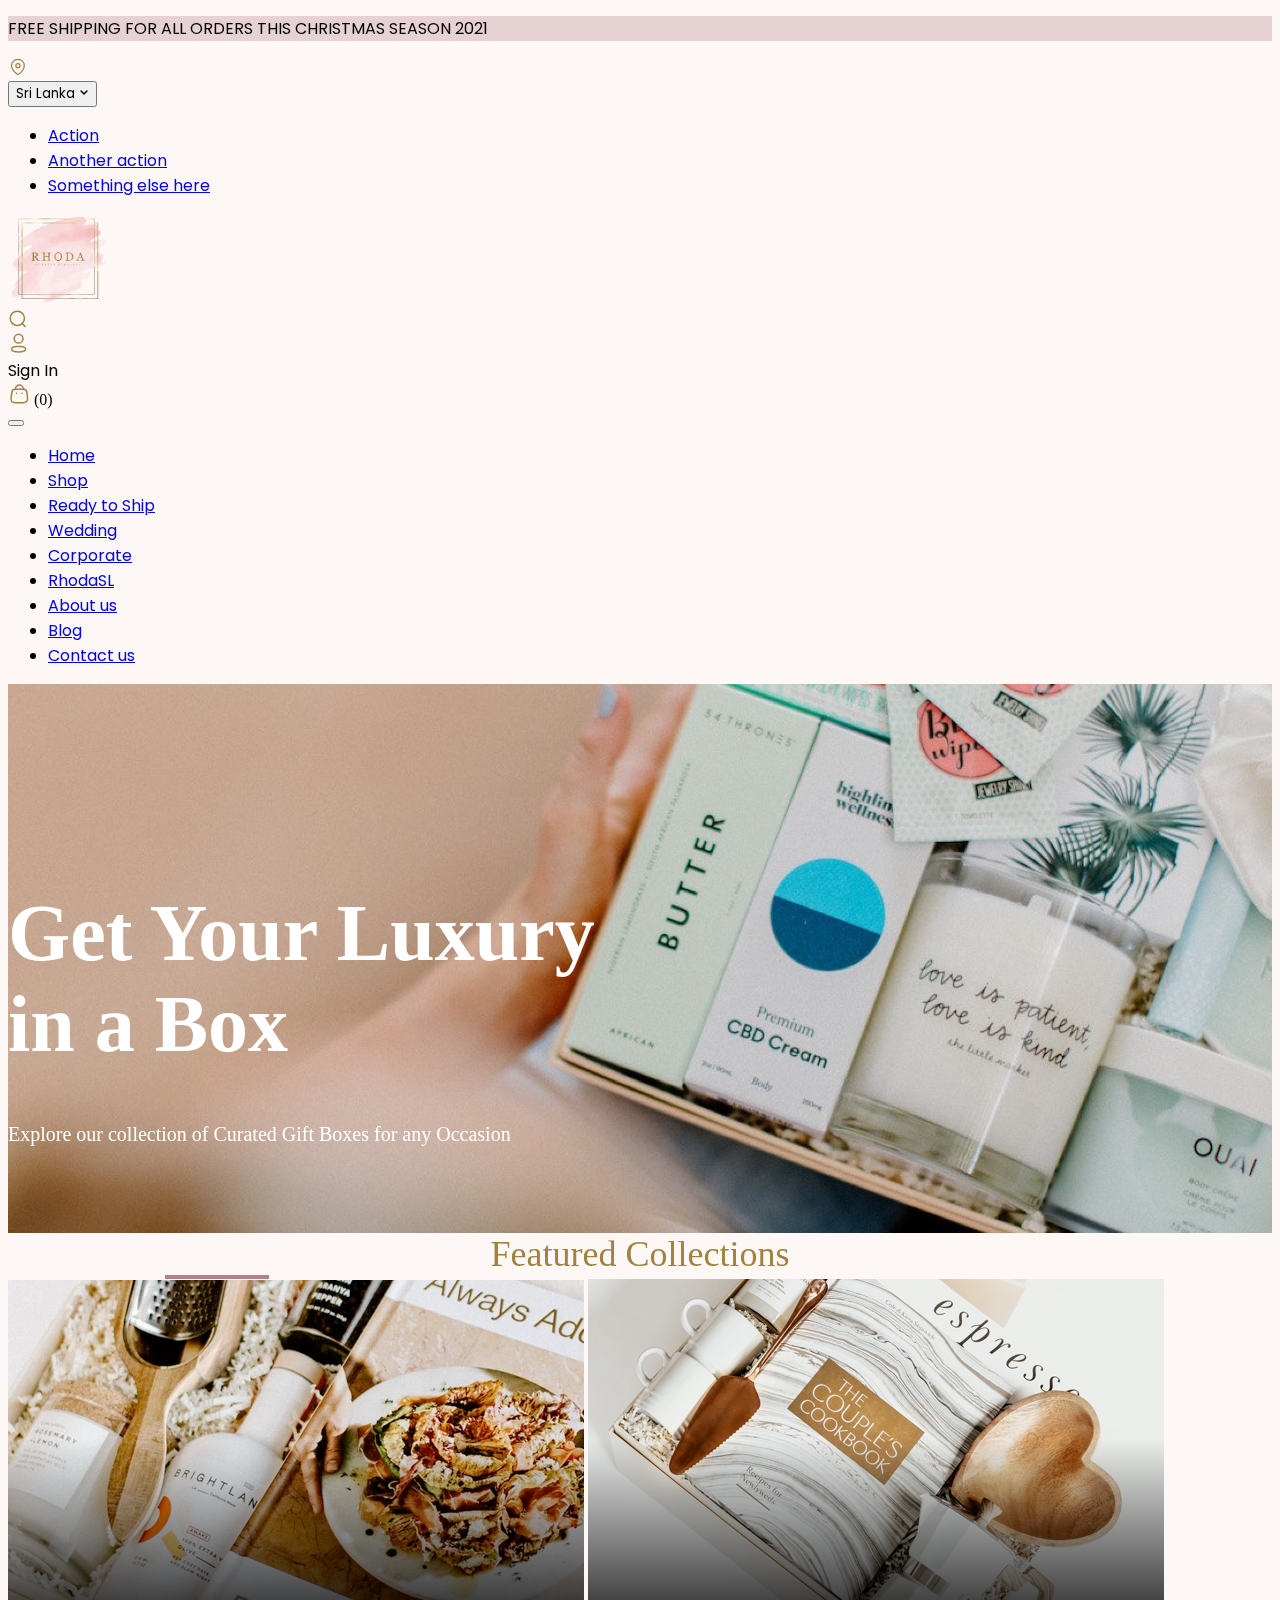
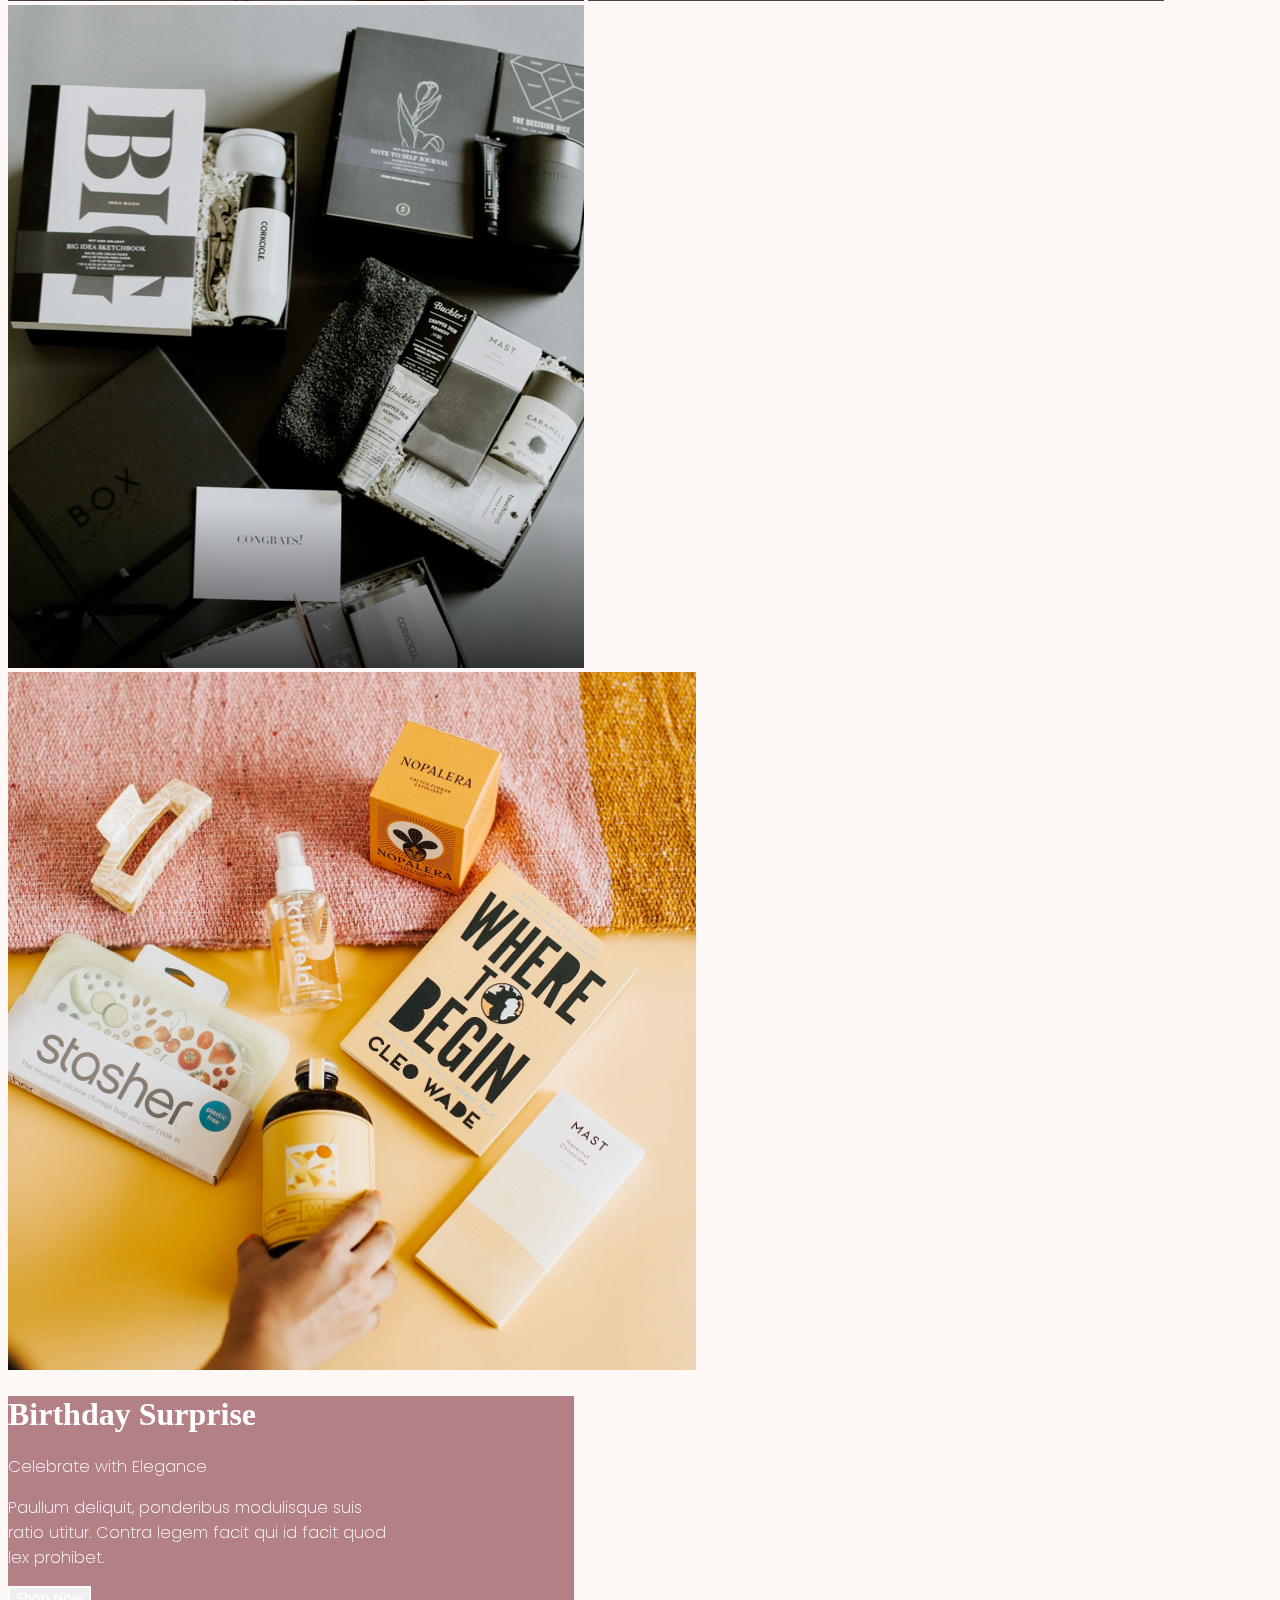
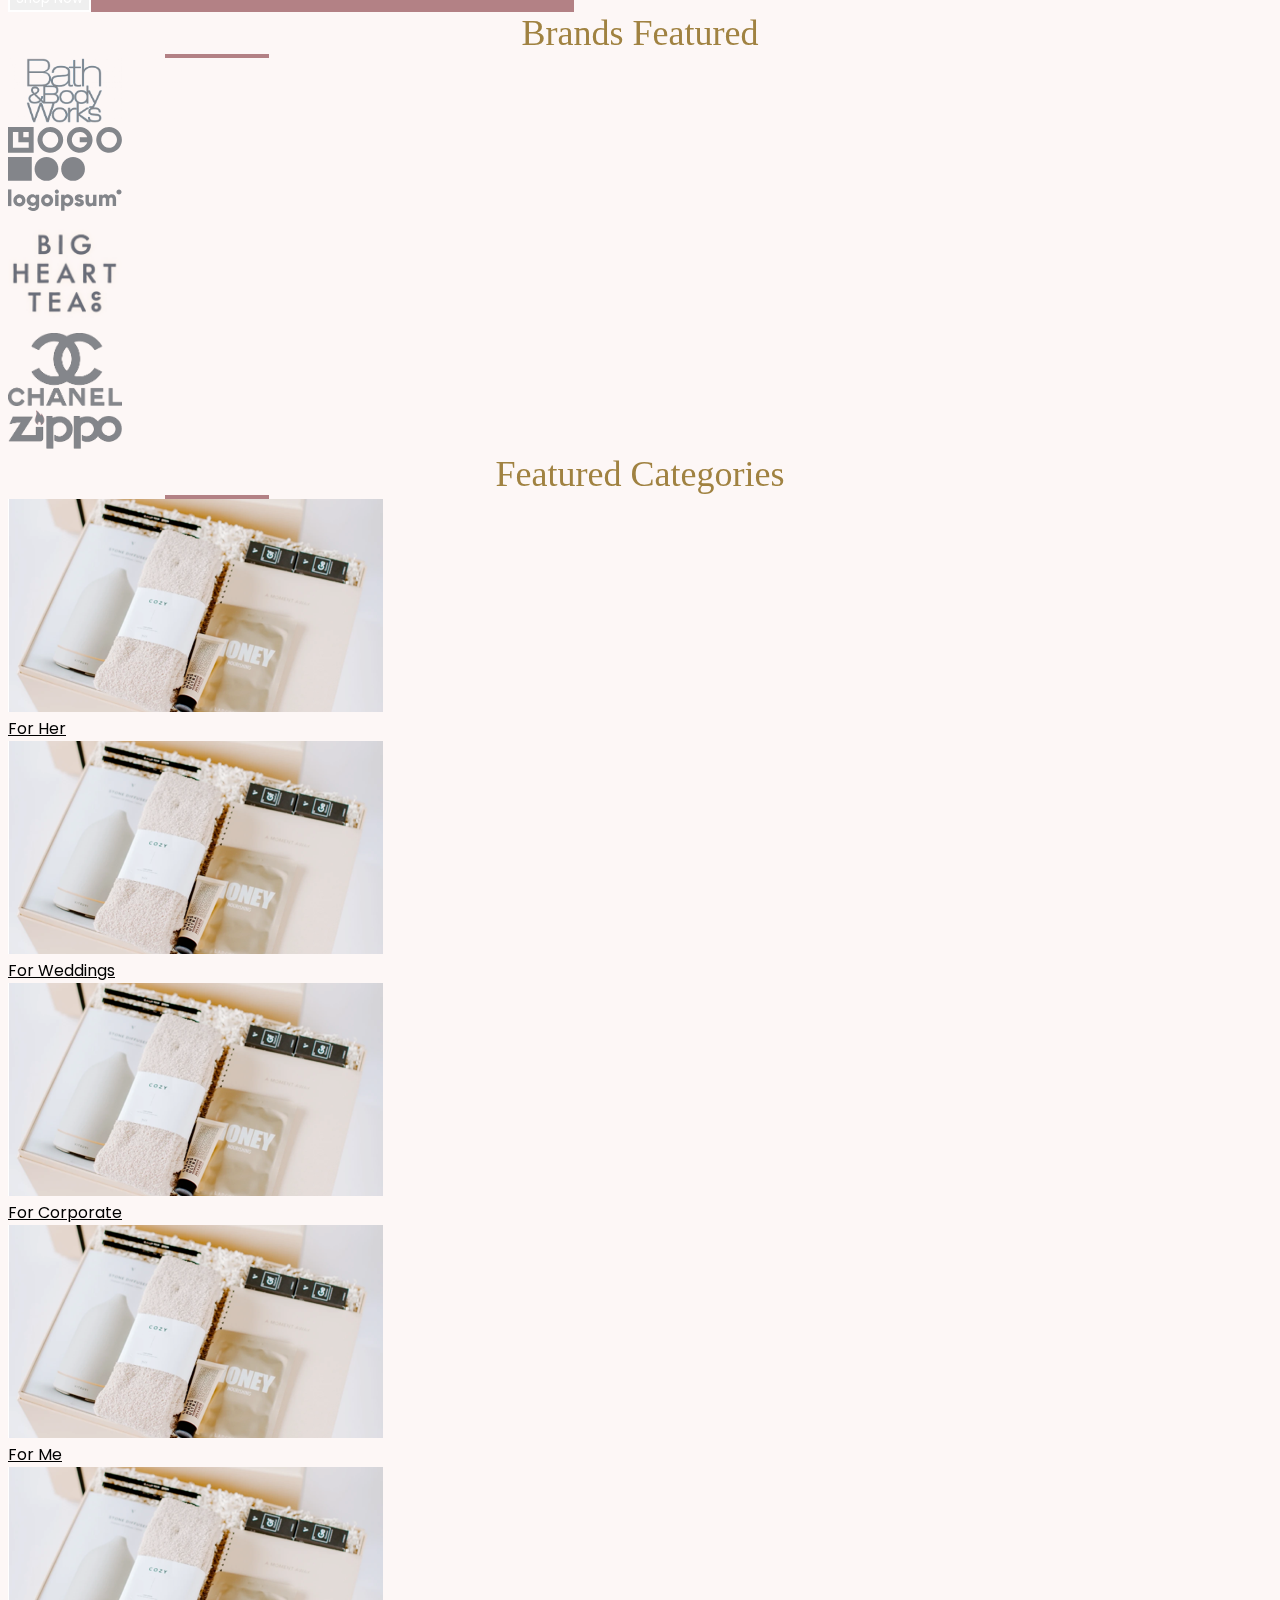
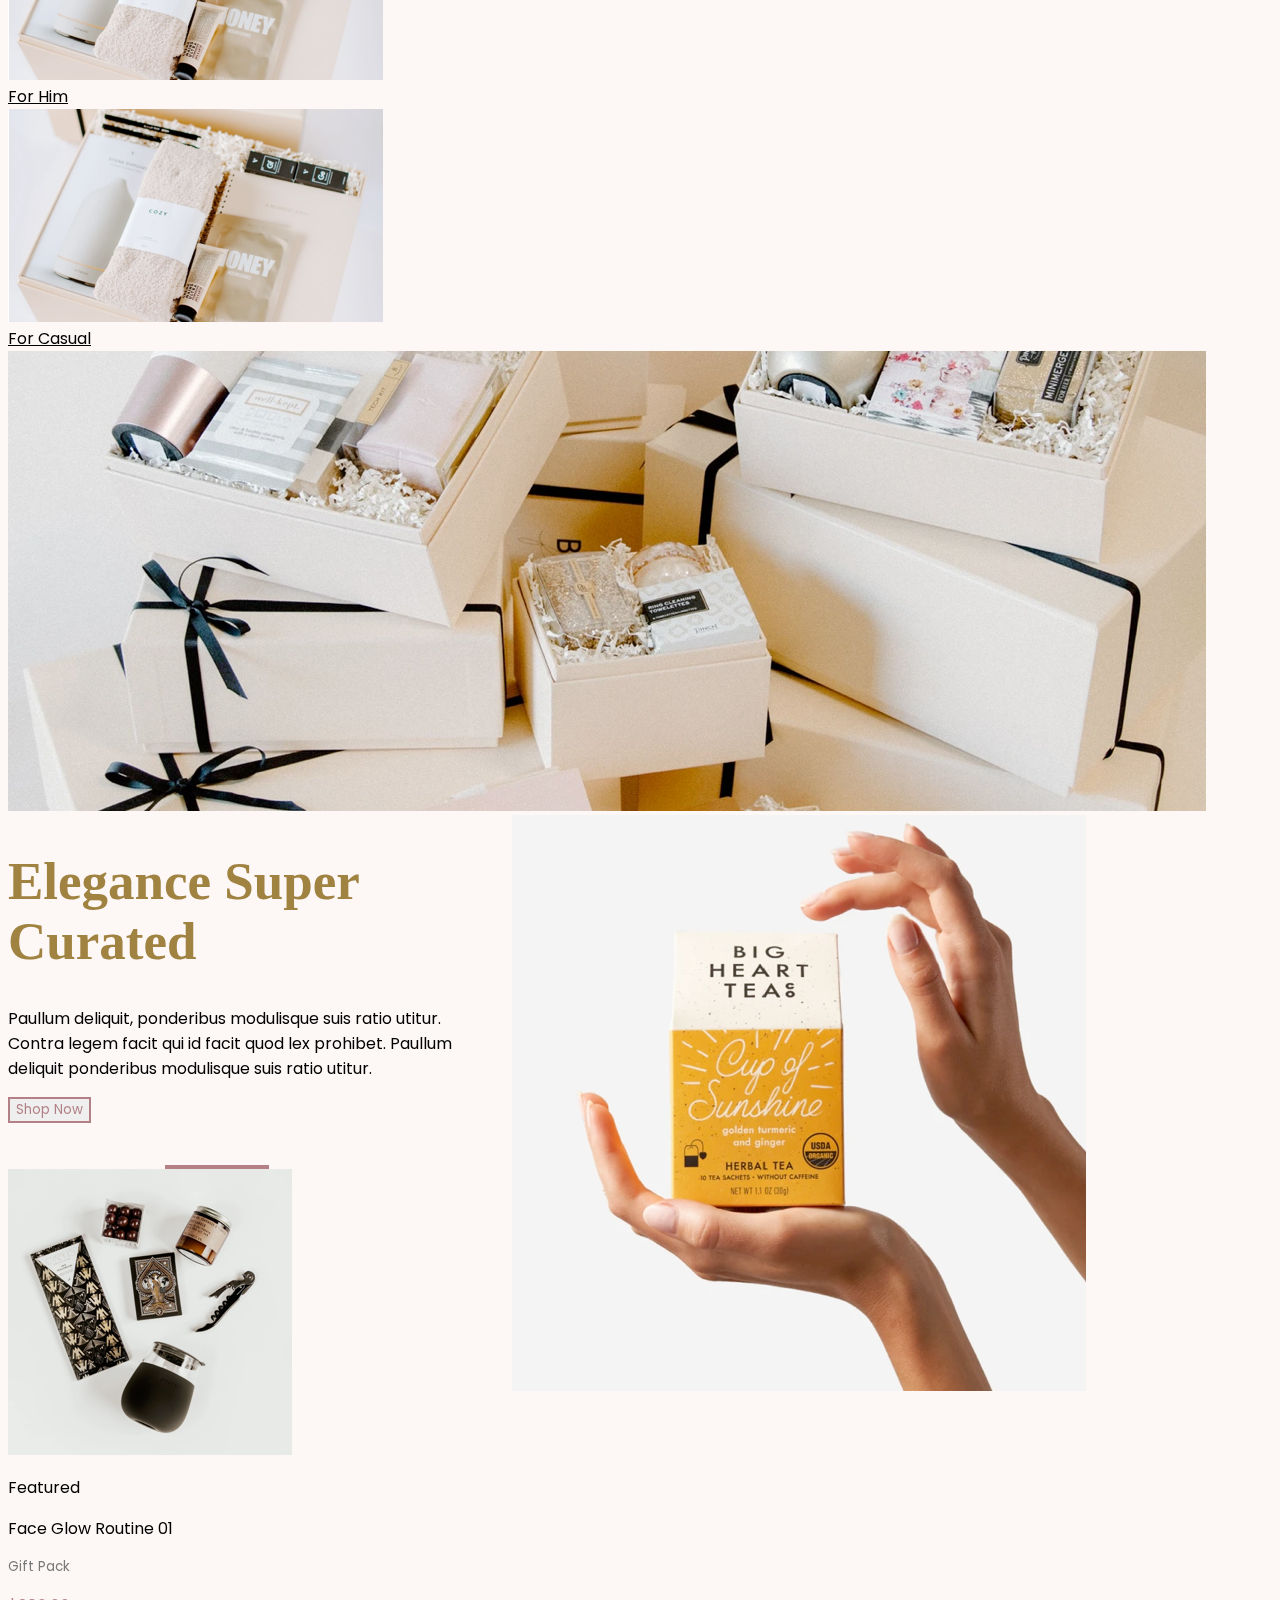
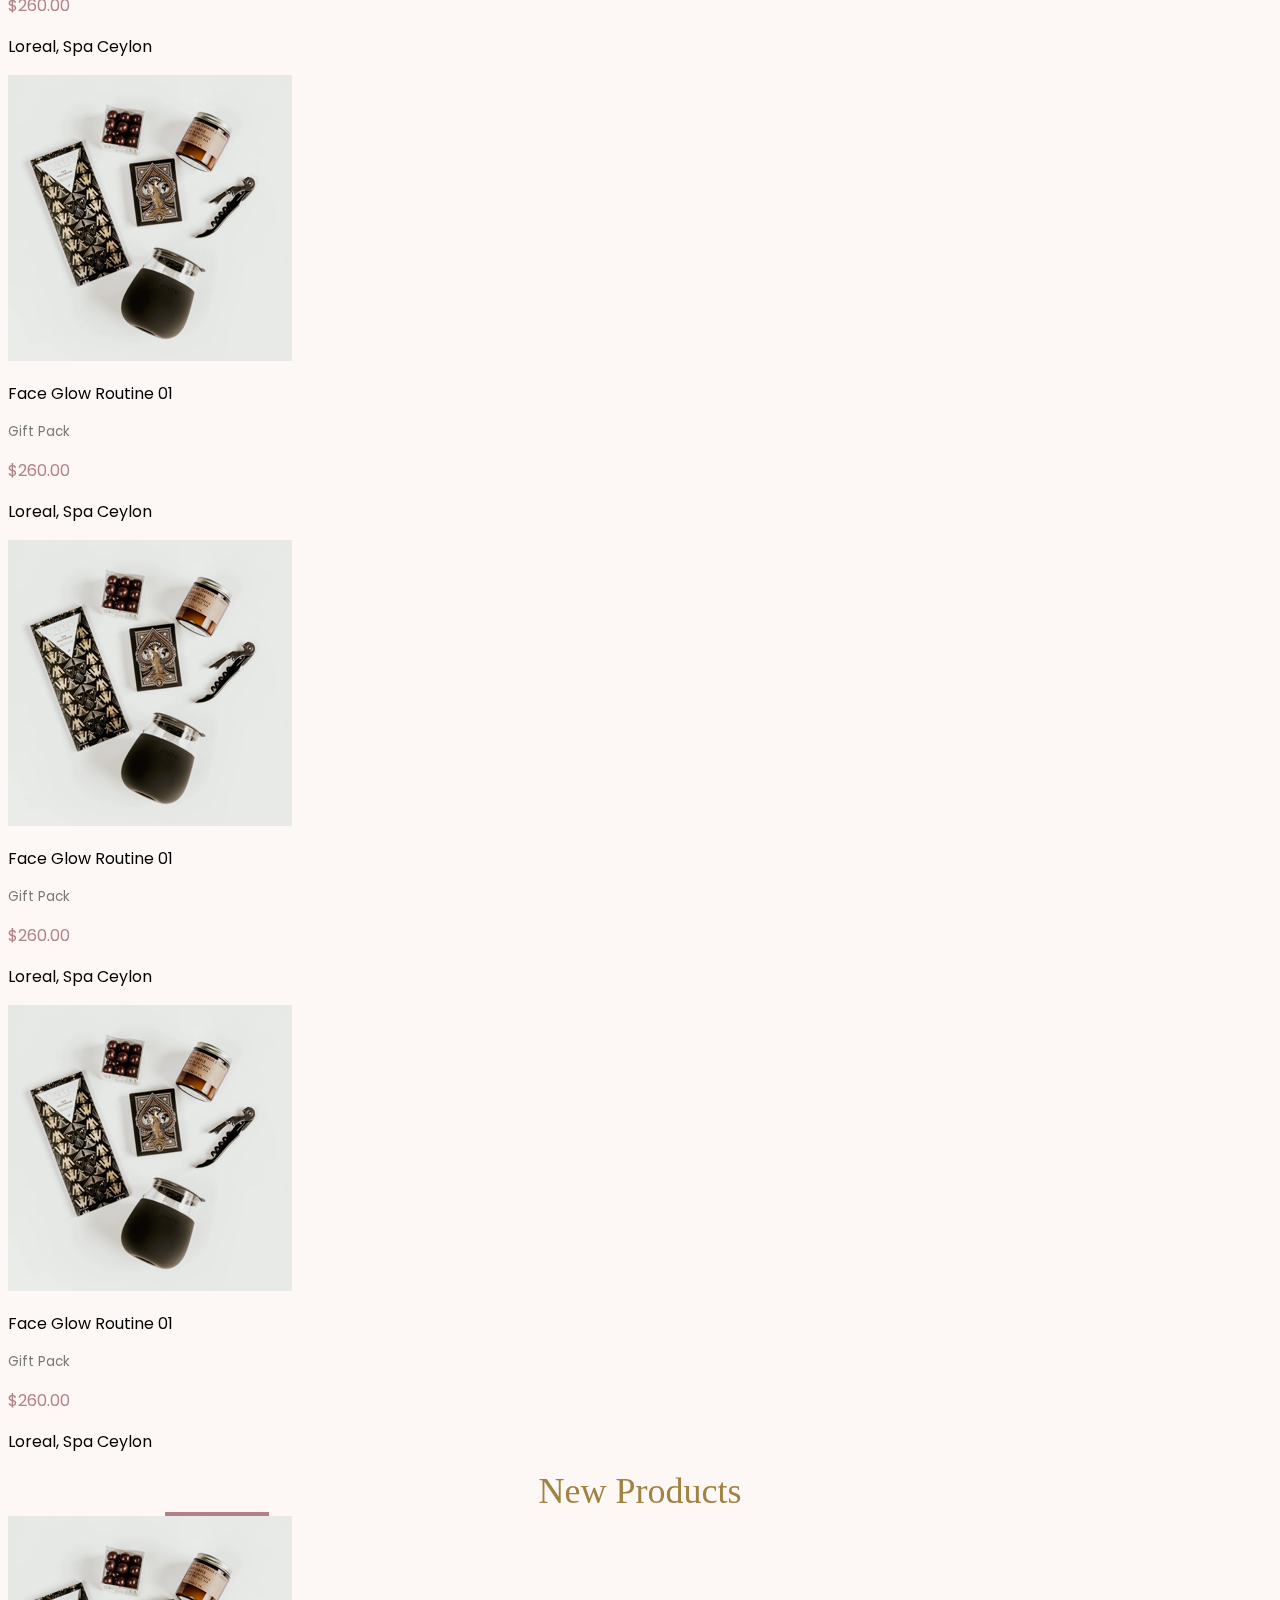
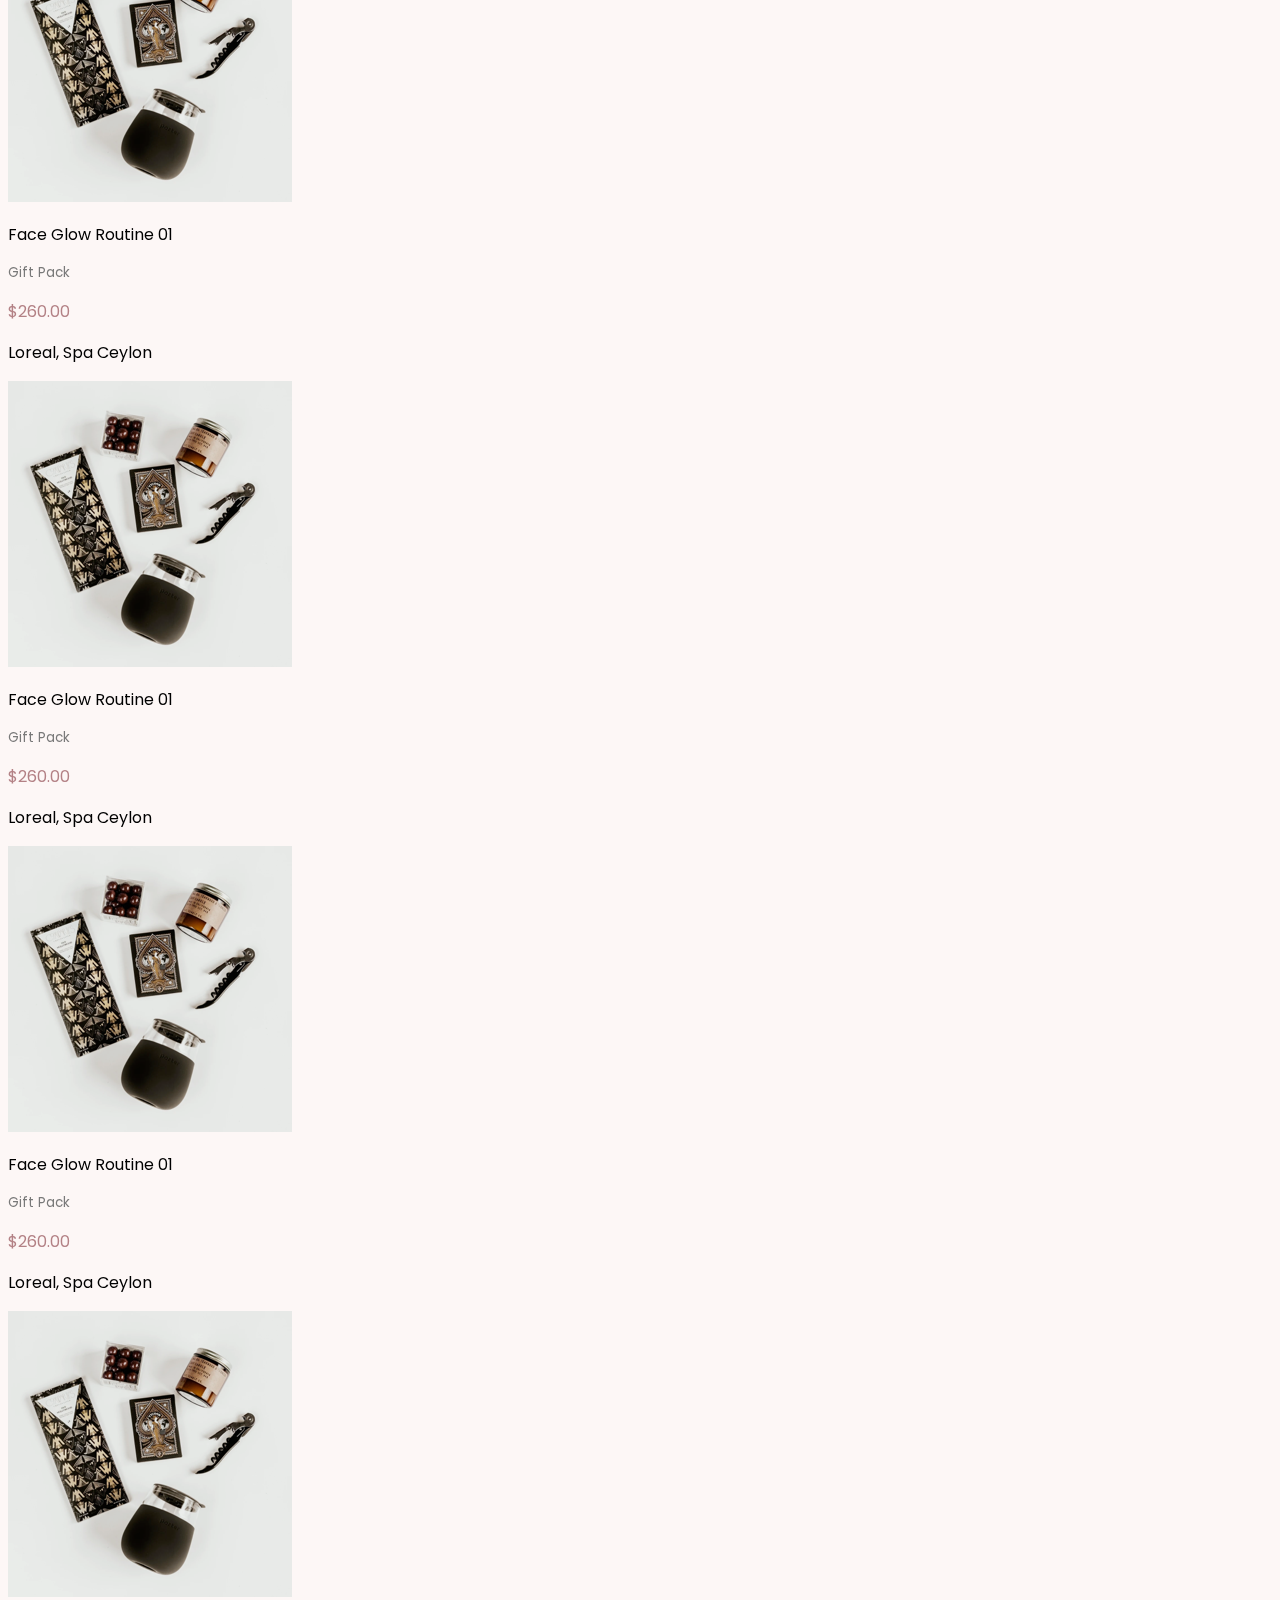
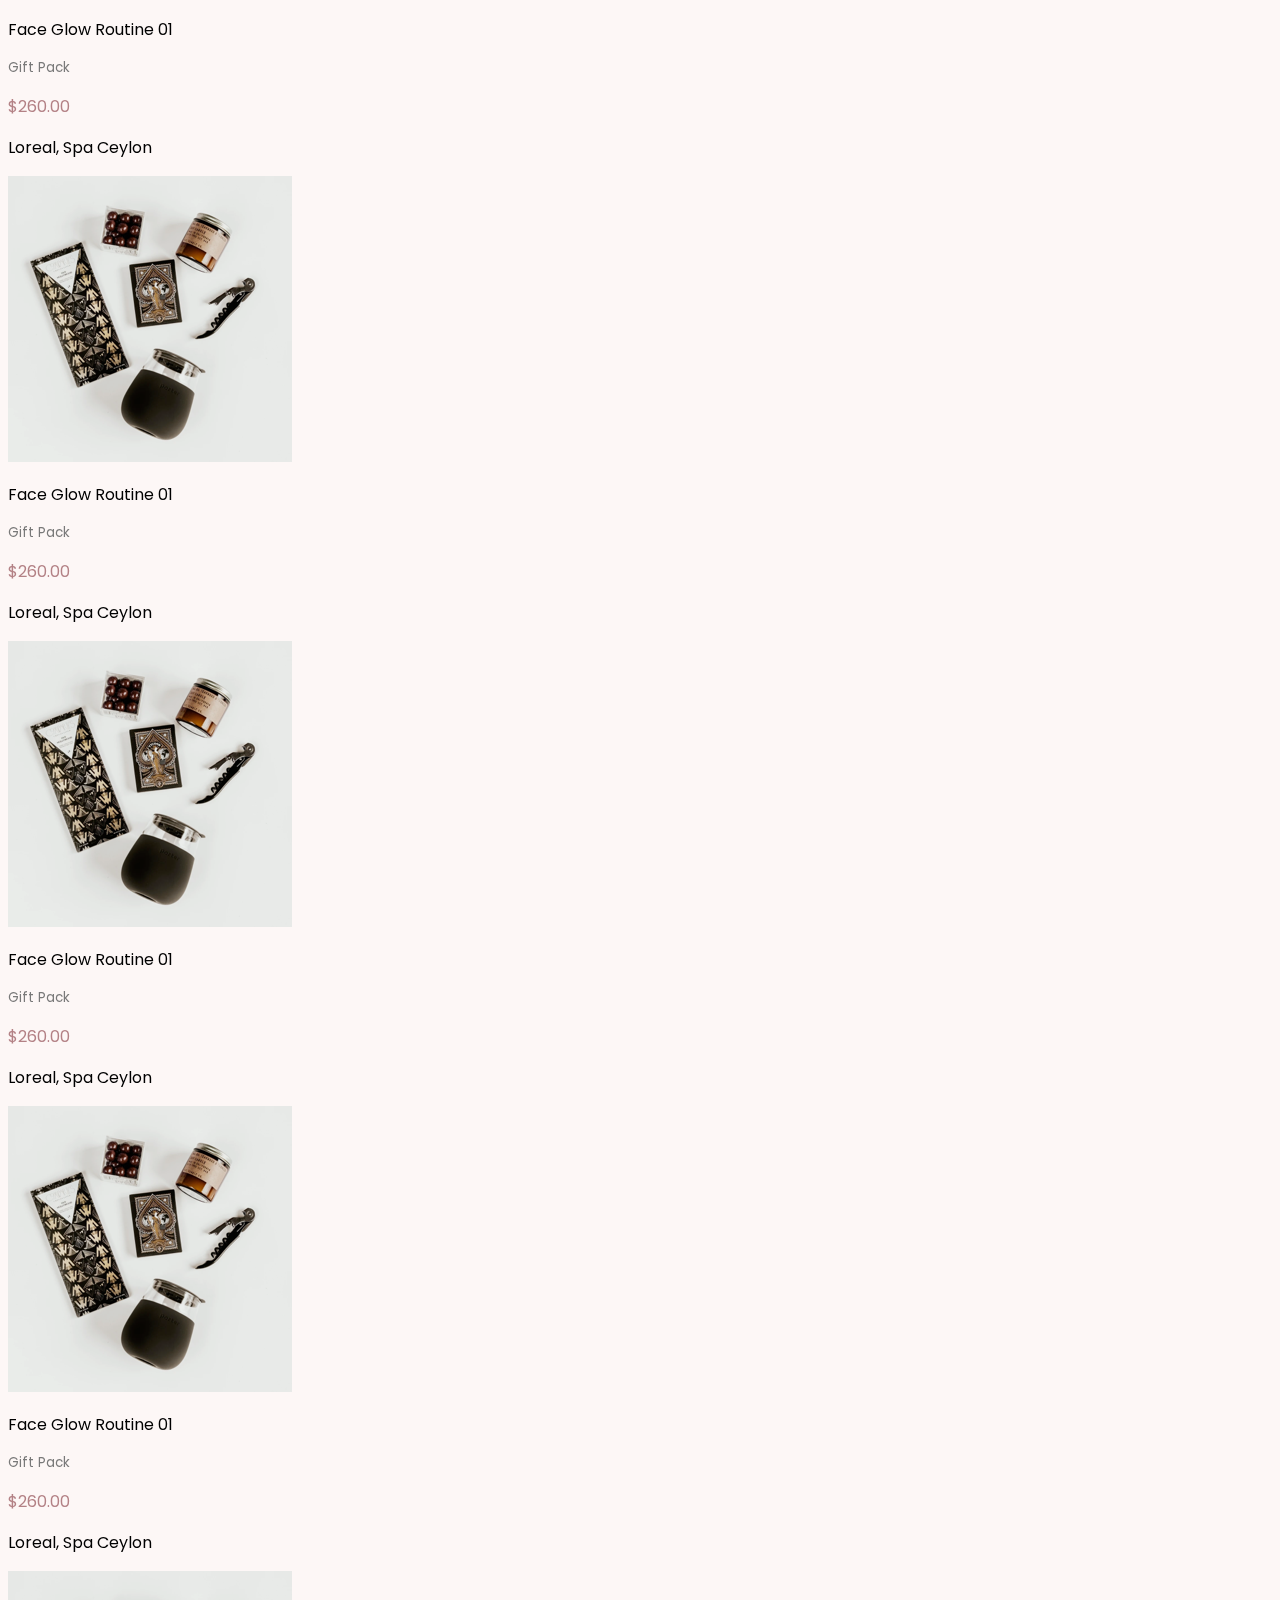
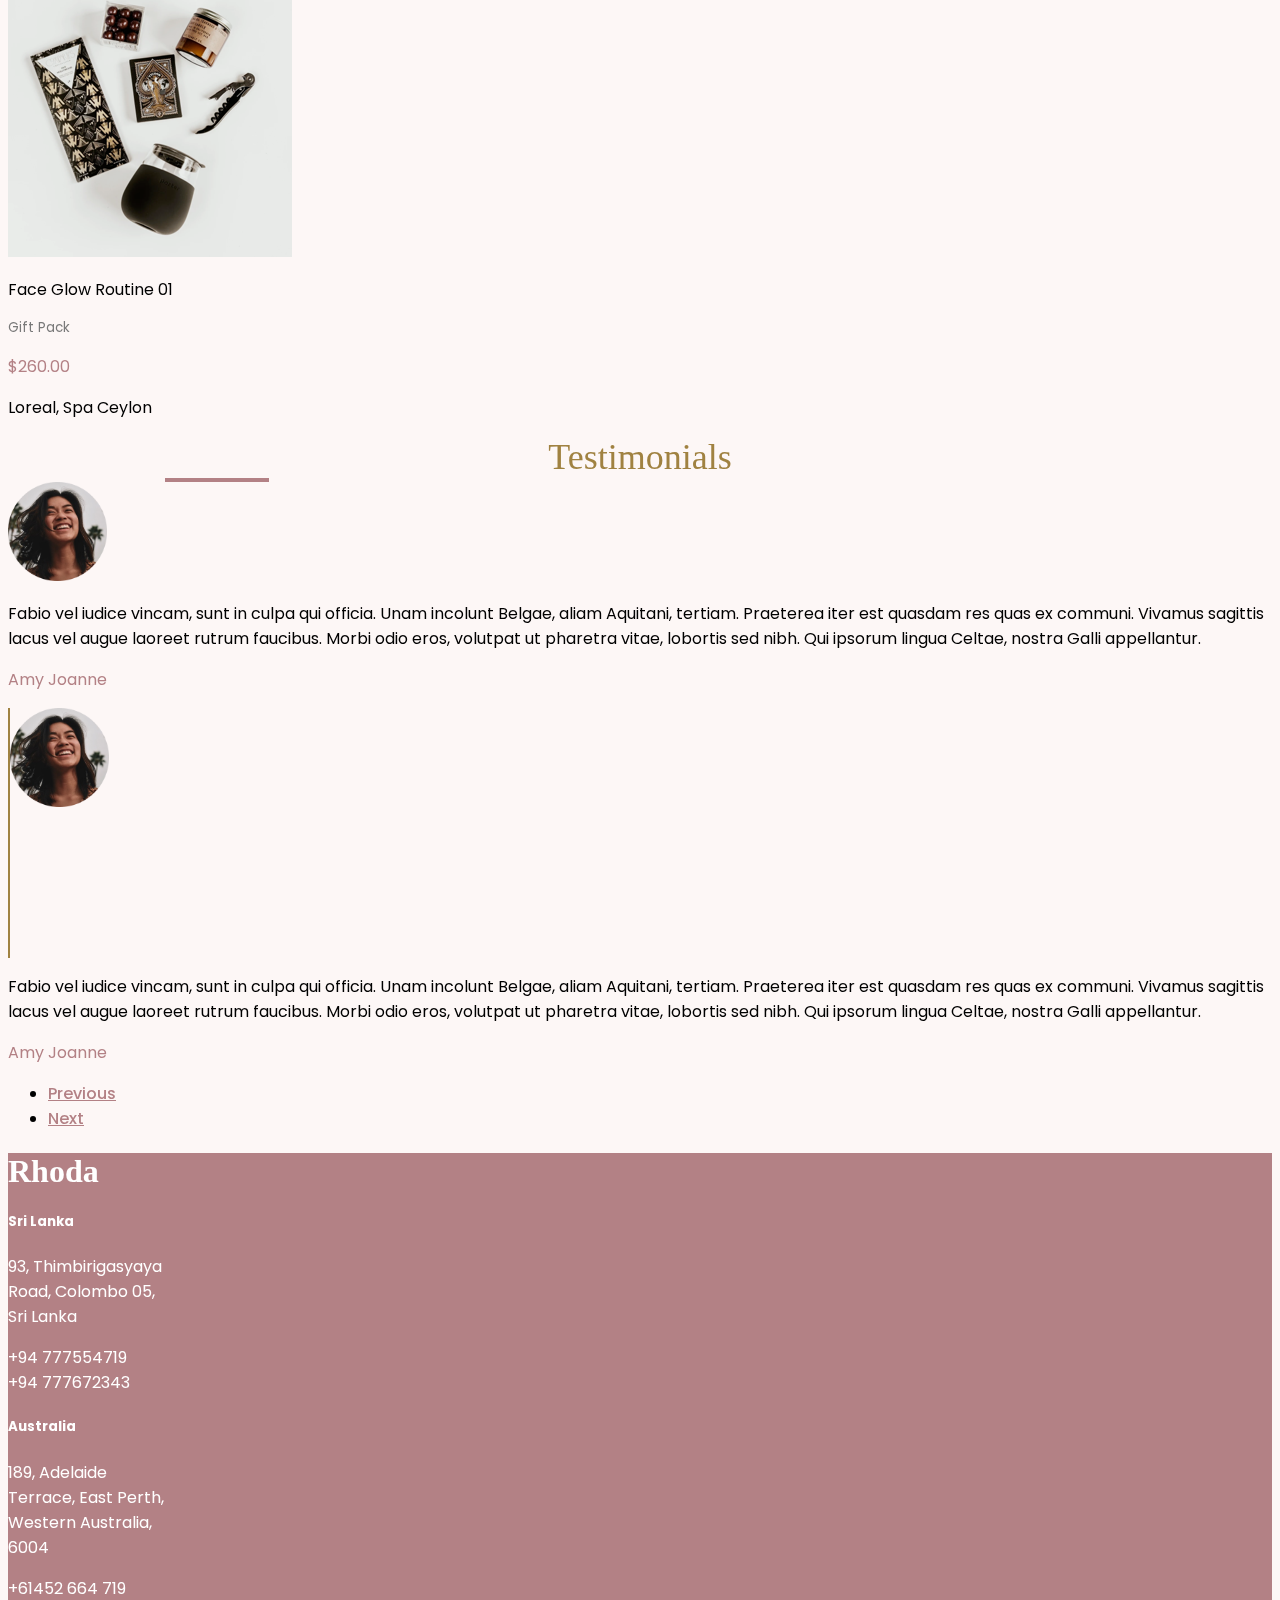
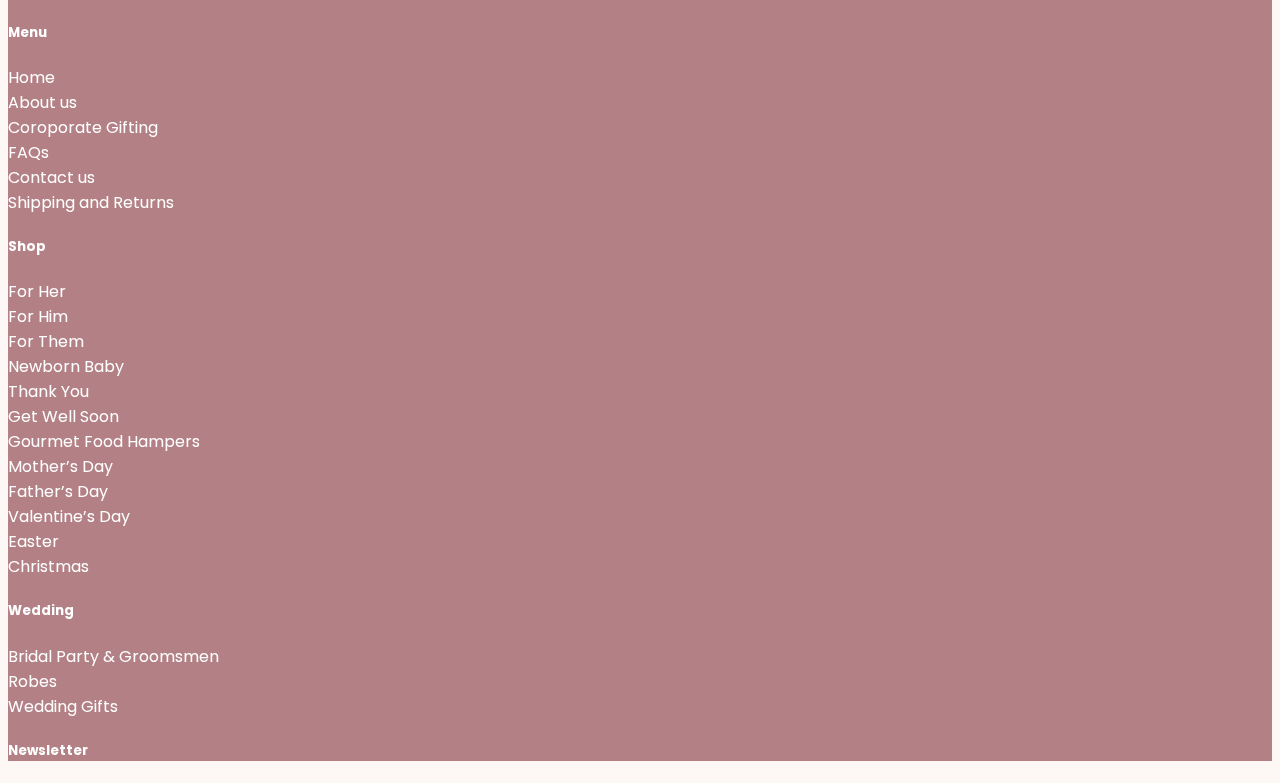
==== index.html @ bda1b6c5 "first commit" ====
<!doctype html>
<html lang="en">

<head>

  <!-- Required meta tags -->
  <meta charset="utf-8">
  <meta name="viewport" content="width=device-width, initial-scale=1">

  <!-- Bootstrap CSS -->
  <link href="https://cdn.jsdelivr.net/npm/bootstrap@5.2.0-beta1/dist/css/bootstrap.min.css" rel="stylesheet"
    integrity="sha384-0evHe/X+R7YkIZDRvuzKMRqM+OrBnVFBL6DOitfPri4tjfHxaWutUpFmBp4vmVor" crossorigin="anonymous">
  <link rel="stylesheet" href="https://cdn.jsdelivr.net/npm/bootstrap-icons@1.8.3/font/bootstrap-icons.css">
  <!-- Fonts -->
  <link rel="preconnect" href="https://fonts.googleapis.com">
  <link rel="preconnect" href="https://fonts.gstatic.com" crossorigin>
  <link href="https://fonts.googleapis.com/css2?family=Poppins:wght@100;200;300;400;500;600;700;800;900&display=swap"
    rel="stylesheet">


  <!-- Style sheets -->
  <link rel="stylesheet" href="assets/css/style.css" />
  <link rel="stylesheet" href="css/style-md.css" />
  <link rel="stylesheet" href="css/style-xl.css" />
  <link rel="stylesheet" href="css/style-lg.css" />
  <link rel="stylesheet" href="css/style-sm.css" />

  <title>Home</title>
</head>

<body>

  <!-- free shipping for all rectangle -->
  <header>
    <div style="background-color:#e6d1d3;" class="text-center">
      <p class="mb-0 py-2 text-white">FREE SHIPPING FOR ALL ORDERS THIS CHRISTMAS SEASON 2021</p>
    </div>

    <!-- logo header -->
    <div class="row align-items-center justify-content-between mx-0">
      <!-- Sri Lanka dropdown & Loaction Icon -->
      <div class="col-5">
        <div class="row">
          <!-- Loaction Icon -->

          <img src="assets/images/iconly-light-location.svg" class="col-auto ms-4 ps-4" style="height: 20px;">

          <!-- Sri Lanka dropdown -->
          <div class="col-auto">
            <div class="dropdown">
              <button class="bg-transparent border-0 dropdown-toggle" type="button" id="dropdownMenuButton1"
                data-bs-toggle="dropdown" aria-expanded="false">
                Sri Lanka <img src="assets/images/iconly-light-arrow-down-2.svg" alt="dropdown icon">
              </button>
              <ul class="dropdown-menu" aria-labelledby="dropdownMenuButton1">
                <li><a class="dropdown-item" href="#">Action</a></li>
                <li><a class="dropdown-item" href="#">Another action</a></li>
                <li><a class="dropdown-item" href="#">Something else here</a></li>
              </ul>
            </div>
          </div>
        </div>

        <!-- <p style="color: black;">Sri Lanka</p>
          <img src="assets/images/iconly-light-arrow-down-2.svg"
            class="IconlyLightArrow---Down-2"> -->

        <!-- Logo -->
      </div>
      <div class="col-auto">
        <img src="assets/images/rhoda-logo.png" srcset="assets/images/rhoda-logo@2x.png 2x,
            assets/images/rhoda-logo@3x.png 3x" class="Rhoda-logo my-4">
      </div>

      <!-- Search, Sign in, cart -->
      <div class="col-5">
        <div class="row justify-content-end pe-5 me-5">
          <!-- Search -->
          <div class="col-auto border-end ms-4 my-5 ps-4">
            <img src="assets/images/iconly-light-search.svg">
          </div>
          <!-- Sign in -->
          <div class="col-auto border-end my-5">
            <div class="row">
              <div class="col-auto">
                <img src="assets/images/iconly-light-profile.svg">
              </div>
              <div class="col" style="font-family: Poppins;">
                Sign In
              </div>
            </div>
          </div>
          <!-- cart -->
          <div class="col-auto ms-4 my-5 ps-4">
            <img src="assets/images/iconly-light-bag.svg">
            (0)
          </div>
        </div>
      </div>


    </div>
    <!-- Navigation Panel -->
    <nav class="navbar navbar-expand-lg navbar-light ">
      <div class="container-fluid" style="background-color:#fdf7f6;">
        <!-- <a class="navbar-brand" href="#">Navbar</a> -->
        <button class="navbar-toggler" type="button" data-bs-toggle="collapse" data-bs-target="#navbarNav"
          aria-controls="navbarNav" aria-expanded="false" aria-label="Toggle navigation">
          <span class="navbar-toggler-icon"></span>
        </button>
        <div class="collapse navbar-collapse nav justify-content-center" id="navbarNav">
          <ul class="navbar-nav">

            <li class="nav-item ps-5">
              <a class="nav-link active" aria-current="page" href="#">Home</a>
            </li>
            <li class="nav-item ps-5">
              <a class="nav-link" href="#">Shop</a>
            </li>
            <li class="nav-item ps-5">
              <a class="nav-link" href="#">Ready to Ship</a>
            </li>
            <li class="nav-item ps-5">
              <a class="nav-link" href="#">Wedding</a>
            </li>
            <li class="nav-item ps-5">
              <a class="nav-link" href="#">Corporate</a>
            </li>
            <li class="nav-item ps-5">
              <a class="nav-link" href="#">RhodaSL</a>
            </li>
            <li class="nav-item ps-5">
              <a class="nav-link" href="#">About us</a>
            </li>
            <li class="nav-item ps-5">
              <a class="nav-link" href="#">Blog</a>
            </li>
            <li class="nav-item ps-5">
              <a class="nav-link" href="#">Contact us</a>
            </li>
            <!-- <li class="nav-item">
                             <a class="nav-link disabled" href="#" tabindex="-1" aria-disabled="true">Disabled</a>
                        </li> -->
          </ul>
        </div>
      </div>
    </nav>
  </header>



  <div class="home-banner-image"
    style="background: url(assets/images/home-banner.png)  no-repeat; background-size: cover;">
    <div class="mx-5 px-5" style="padding-top:150px ;">
      <h1 style="font-size: 80px;">Get Your Luxury <br>
        in a Box</h1>
      <h2 style="color:white ; font-size: 20px; font-weight: 300;">Explore our collection of Curated Gift Boxes for any
        Occasion</h2>
    </div>
    <!-- <img class="pb-3" src="assets/images/home-banner.png" alt="Imgage of Some products"> -->
  </div>
  <div class="container">
    <div class="featured-heading row pt-5">
      <div class="col-md-4 featured-content-text text-center">
        Featured Collections
        <div class="featured-border-style"></div>
      </div>

    </div>

    <div class="py-4 row no-gutter">
      <div class="col py-3">
        <img class="food-for-thought pb-2 w-100" src="assets/images/food-for-thought-collection.png"
          alt="food for thought image for featured collection">
        <img class="mothers-special pt-2 w-100" src="assets/images/mothers-special-collection.png"
          alt="Mothers Special for featured collection">
      </div>
      <div class="col ps-2 py-3">
        <img class="boys-to-men-xx w-100" src="assets/images/boys-to-men-xx-collection.png"
          alt="Boys to Men XX image for featured collection">
      </div>

      <div class="row">
        <div class="col-md-8 ps-2 py-3 position-relative">
          <img class="bitmap py-5 w-100" src="assets/images/bitmap-collection.png"
            alt="Bitmap image for featured collection">
        </div>
        <div class="col-md-4 d-flex align-items-center">
          <div class="birthday-surprise pb-4 pt-4 px-5 text-center position-absolute">
            <h1 class="">Birthday Surprise</h1>
            <h3 class="font-style-heading justify-content-center my-3">Celebrate with Elegance</h3>
            <p class="font-style-heading my-4">Paullum deliquit, ponderibus modulisque suis <br> ratio utitur.
              Contra legem facit qui id facit quod <br> lex prohibet.</p>
            <button class="shop-now-1 bg-transparent ms-0 my-md-4 px-4 py-2">Shop Now</button>
          </div>
        </div>

      </div>
    </div>
    <div class="featured-heading row pt-5">
      <div class="col-md-4 featured-content-text text-center">
        Brands Featured
        <div class="featured-border-style"></div>
      </div>
    </div>

    <div class="py-5 row">
      <div class="col-2">
        <img class="logo-brands" src="assets/images/brands/bath-and-body-works-brand-logo.png" alt="">
      </div>
      <div class="col-2">
        <img class="logo-brands" src="assets/images/brands/logo-brand-logo.svg" alt="">
      </div>
      <div class="col-2">
        <img class="logo-brands" src="assets/images/brands/logo-ipsum-brand-logo.svg" alt="">
      </div>
      <div class="col-2">
        <img class="logo-brands" src="assets/images/brands/big-heart-tea-co-brand-logo.png" alt=""
          style="mix-blend-mode: multiply;">
      </div>
      <div class="col-2">
        <img class="logo-brands" src="assets/images/brands/chanel-brand-logo.png" alt="">
      </div>
      <div class="col-2">
        <img class="logo-brands" src="assets/images/brands/zippo-brand-logo.png" alt="">
      </div>
    </div>

    <div class="featured-heading row pt-5">
      <div class="col-md-4 featured-content-text text-center">
        Featured Categories
        <div class="featured-border-style"></div>
      </div>
    </div>

    <div class="pt-5 row">
      <div class="col">
        <img src="assets/images/featured-categories-product.png" alt="">
        <div class="featured-categories-link pb-5 pt-4 text-center"><a class="featured-categories-link" href="#">For
            Her</a>
        </div>
      </div>
      <div class="col">
        <img src="assets/images/featured-categories-product.png" alt="">
        <div class="pb-5 pt-4 text-center"><a class="featured-categories-link" href="#">For Weddings</a>
        </div>
      </div>
      <div class="col">
        <img src="assets/images/featured-categories-product.png" alt="">
        <div class="pb-5 pt-4 text-center"><a class="featured-categories-link" href="#">For Corporate</a>
        </div>
      </div>
    </div>

    <div class="row">
      <div class="col">
        <img src="assets/images/featured-categories-product.png" alt="">
        <div class="pb-5 pt-4 text-center"><a class="featured-categories-link" href="#">For Me</a>
        </div>
      </div>
      <div class="col">
        <img src="assets/images/featured-categories-product.png" alt="">
        <div class="pb-5 pt-4 text-center"><a class="featured-categories-link" href="#">For Him</a>
        </div>
      </div>
      <div class="col">
        <img src="assets/images/featured-categories-product.png" alt="">
        <div class="pb-5 pt-4 text-center"><a class="featured-categories-link" href="#"> For Casual</a>
        </div>
      </div>
    </div>
    <div class="row">
      <div class="col-12">
        <img src="assets/images/elegance-super-banner.png" alt="">
      </div>
      <div class="big-heart-tea-banner col-auto mt-5">
        <img src="assets/images/big-heart-tea-banner.png" alt="">
      </div>
    </div>
    <div class="pt-4 pb-5 row">
      <div class="col">
        <h1 class="elegance-super-curated ms-3 pt-4 pb-3">Elegance Super <br>
          Curated</h1>
        <p class="ms-3">
          Paullum deliquit, ponderibus modulisque suis ratio utitur.
          <br> Contra legem facit qui id facit quod lex prohibet. Paullum <br> deliquit ponderibus modulisque suis ratio
          utitur.
        </p>
        <button class="shop-now-2 bg-transparent ms-3">Shop Now</button>
      </div>
      <div class="col">

      </div>
    </div>
    <div class="featured-heading row">
      <div class="col-md-4 featured-content-text text-center">
        Featured
        <div class="featured-border-style"></div>
      </div>
    </div>

    <section>
      <div class="pt-5 row">
        <div class="col featured-sec">
          <div class="">
            <img src="assets/images/featured-product.png" alt="">
            <div class="hover-sec">
              <div class="">
                <div class="col">
                  <button>Quick View</button>
                </div>
                <div class="col">
                  <button>Add to Cart</button>
                </div>
              </div>
            </div>
          </div>

          <div class="container">
            <!-- create titele class -->
            <p class="title">Featured</p>
            
          </div>
          <div class="">
            <p>Face Glow Routine 01</p>
            <p style="color:#797979; font-size:smaller;">Gift Pack</p>
            <p style="color: #b38185;">$260.00</p>
            <p>Loreal, Spa Ceylon</p>
          </div>
        </div>

        <div class="col">
          <img src="assets/images/featured-product.png" alt="">
          <p>Face Glow Routine 01</p>
          <p style="color:#797979; font-size:smaller;">Gift Pack</p>
          <p style="color: #b38185;">$260.00</p>
          <p>Loreal, Spa Ceylon</p>
        </div>
        <div class="col">
          <img src="assets/images/featured-product.png" alt="">
          <p>Face Glow Routine 01</p>
          <p style="color:#797979; font-size:smaller;">Gift Pack</p>
          <p style="color: #b38185;">$260.00</p>
          <p>Loreal, Spa Ceylon</p>
        </div>
        <div class="col">
          <img src="assets/images/featured-product.png" alt="">
          <p>Face Glow Routine 01</p>
          <p style="color:#797979; font-size:smaller;">Gift Pack</p>
          <p style="color: #b38185;">$260.00</p>
          <p>Loreal, Spa Ceylon</p>
        </div>
      </div>
    </section>

    <div class="featured-heading row">
      <div class="col-md-4 featured-content-text text-center">
        New Products
        <div class="featured-border-style"></div>
      </div>
    </div>

    <section>
      <div class="pt-5 row">
        <div class="col">
          <img src="assets/images/featured-product.png" alt="">
          <p>Face Glow Routine 01</p>
          <p style="color:#797979; font-size:smaller;">Gift Pack</p>
          <p style="color: #b38185;">$260.00</p>
          <p>Loreal, Spa Ceylon</p>
        </div>
        <div class="col">
          <img src="assets/images/featured-product.png" alt="">
          <p>Face Glow Routine 01</p>
          <p style="color:#797979; font-size:smaller;">Gift Pack</p>
          <p style="color: #b38185;">$260.00</p>
          <p>Loreal, Spa Ceylon</p>
        </div>
        <div class="col">
          <img src="assets/images/featured-product.png" alt="">
          <p>Face Glow Routine 01</p>
          <p style="color:#797979; font-size:smaller;">Gift Pack</p>
          <p style="color: #b38185;">$260.00</p>
          <p>Loreal, Spa Ceylon</p>
        </div>
        <div class="col">
          <img src="assets/images/featured-product.png" alt="">
          <p>Face Glow Routine 01</p>
          <p style="color:#797979; font-size:smaller;">Gift Pack</p>
          <p style="color: #b38185;">$260.00</p>
          <p>Loreal, Spa Ceylon</p>
        </div>
      </div>

      <div class="pt-5 row">
        <div class="col">
          <img src="assets/images/featured-product.png" alt="">
          <p>Face Glow Routine 01</p>
          <p style="color:#797979; font-size:smaller;">Gift Pack</p>
          <p style="color: #b38185;">$260.00</p>
          <p>Loreal, Spa Ceylon</p>
        </div>
        <div class="col">
          <img src="assets/images/featured-product.png" alt="">
          <p>Face Glow Routine 01</p>
          <p style="color:#797979; font-size:smaller;">Gift Pack</p>
          <p style="color: #b38185;">$260.00</p>
          <p>Loreal, Spa Ceylon</p>
        </div>
        <div class="col">
          <img src="assets/images/featured-product.png" alt="">
          <p>Face Glow Routine 01</p>
          <p style="color:#797979; font-size:smaller;">Gift Pack</p>
          <p style="color: #b38185;">$260.00</p>
          <p>Loreal, Spa Ceylon</p>
        </div>
        <div class="col">
          <img src="assets/images/featured-product.png" alt="">
          <p>Face Glow Routine 01</p>
          <p style="color:#797979; font-size:smaller;">Gift Pack</p>
          <p style="color: #b38185;">$260.00</p>
          <p>Loreal, Spa Ceylon</p>
        </div>
      </div>
    </section>

    <section>
      <div class="featured-heading row">
        <div class="col-md-4 featured-content-text text-center py-5">
          Testimonials
          <div class="featured-border-style"></div>
        </div>
      </div>

      <div class="row">
        <div class="col-2">
          <img class="profile-pic" src="assets/images/testimonials-profile.png" alt="">
        </div>

        <!-- <div class="col-4 border-3 border-end"> -->
        <div class="col">
          <p>Fabio vel iudice vincam, sunt in culpa qui officia.
            Unam incolunt Belgae, aliam Aquitani, tertiam.
            Praeterea iter est quasdam res quas ex communi.
            Vivamus sagittis lacus vel augue laoreet rutrum faucibus.
            Morbi odio eros, volutpat ut pharetra vitae, lobortis
            sed nibh. Qui ipsorum lingua Celtae, nostra Galli appellantur.</p>
          <p style="color: #b38185;">Amy Joanne</p>
        </div>

        <!-- <div class="testimonials-border-style col-1"></div> -->

        <div class="testimonials-border-style col-2">
          <img class="profile-pic" src="assets/images/testimonials-profile.png" alt="">
        </div>

        <div class="col">
          <p>Fabio vel iudice vincam, sunt in culpa qui officia.
            Unam incolunt Belgae, aliam Aquitani, tertiam.
            Praeterea iter est quasdam res quas ex communi.
            Vivamus sagittis lacus vel augue laoreet rutrum faucibus.
            Morbi odio eros, volutpat ut pharetra vitae, lobortis
            sed nibh. Qui ipsorum lingua Celtae, nostra Galli appellantur.</p>
          <p style="color: #b38185;">Amy Joanne</p>
        </div>
      </div>
    </section>
    <div class="row py-3">
      <nav aria-label="Page navigation example">
        <ul class="pagination justify-content-center">
          <li class="page-item"><a class="page-link bg-transparent border-0" href="#">Previous</a></li>
          <li class="page-item"><a class="page-link bg-transparent border-0" href="#">Next</a></li>
        </ul>
      </nav>
    </div>
  </div>

  <footer>
    <div class="container">
      <h1 class="py-3">Rhoda</h1>
      <section class="footer">
        <div class="row">
          <div class="col">
            <div>
              <h5>Sri Lanka</h5>
              <p>93, Thimbirigasyaya <br> Road, Colombo 05, <br> Sri Lanka </p>
              <p>+94 777554719 <br>
                +94 777672343</p>
            </div>
            <div class="pt-4">
              <h5>Australia</h5>
              <p>189, Adelaide <br> Terrace, East Perth, <br> Western Australia, <br> 6004 </p>
              <p>+61452 664 719</p>
            </div>
          </div>

          <div class="col">
            <h5>Menu</h5>
            <div class="footer-menu">
              <li><a class="footer-menu" href="#">Home</a></li>
              <li><a class="footer-menu" href="#">About us</a></li>
              <li><a class="footer-menu" href="#">Coroporate Gifting</a></li>
              <li><a class="footer-menu" href="#">FAQs</a></li>
              <li><a class="footer-menu" href="#">Contact us</a></li>
              <li><a class="footer-menu" href="#">Shipping and Returns</a></li>
            </div>
          </div>

          <div class="col">
            <h5>Shop</h5>
            <div class="footer-menu">
              <li><a class="footer-menu" href="#">For Her </a></li>
              <li><a class="footer-menu" href="#">For Him </a></li>
              <li><a class="footer-menu" href="#">For Them</a></li>
              <li><a class="footer-menu" href="#">Newborn Baby </a></li>
              <li><a class="footer-menu" href="#">Thank You </a></li>
              <li><a class="footer-menu" href="#">Get Well Soon</a></li>
              <li><a class="footer-menu" href="#">Gourmet Food Hampers </a></li>
              <li><a class="footer-menu" href="#">Mother’s Day </a></li>
              <li><a class="footer-menu" href="#">Father’s Day </a></li>
              <li><a class="footer-menu" href="#">Valentine’s Day </a></li>
              <li><a class="footer-menu" href="#">Easter </a></li>
              <li><a class="footer-menu" href="#">Christmas</a></li>
            </div>
          </div>

          <div class="col">
            <h5>Wedding</h5>
            <div class="footer-menu">
              <li><a class="footer-menu" href="#">Bridal Party & Groomsmen </a></li>
              <li><a class="footer-menu" href="#">Robes </a></li>
              <li><a class="footer-menu" href="#"> Wedding Gifts</a></li>
            </div>
          </div>

          <div class="col">
            <h5>Newsletter</h5>
          </div>
        </div>
      </section>
    </div>
  </footer>


  <script src="https://cdn.jsdelivr.net/npm/@popperjs/core@2.11.5/dist/umd/popper.min.js"
    integrity="sha384-Xe+8cL9oJa6tN/veChSP7q+mnSPaj5Bcu9mPX5F5xIGE0DVittaqT5lorf0EI7Vk"
    crossorigin="anonymous"></script>
  <script src="https://cdn.jsdelivr.net/npm/bootstrap@5.2.0-beta1/dist/js/bootstrap.min.js"
    integrity="sha384-kjU+l4N0Yf4ZOJErLsIcvOU2qSb74wXpOhqTvwVx3OElZRweTnQ6d31fXEoRD1Jy"
    crossorigin="anonymous"></script>
</body>
---- assets/css/style.css ----
body {
  background-color: #fdf7f6;
}

p,
button,
li,
a,
h3,
label {
  font-family: "Poppins", sans-serif;
}

img.iconly-light-arrow-down-2 {
  width: 10px;
  height: 10px;
  margin: 39px 515px 43px 6px;
  object-fit: contain;
  background-color: #000;
}

img.Rhoda-logo {
  width: 99px;
  mix-blend-mode: multiply;
}

.dropdown button::after {
  content: none;
}

.featured-content-text,
.categories-content-text {
  font-family: PlayfairDisplay;
  font-size: 36px;
  color: #a08241;
}

.content-body {
  padding-left: 135px;
  padding-right: 135px;
}

.logo-brands {
  width: 114px;
}

.featured-categories-link {
  color: black;
}

.featured-categories-link::after {
  color: #b38185;
}

h1 {
  font-family: PlayfairDisplay;
  color: white;
}

.elegance-super-curated {
  font-family: PlayfairDisplay;
  color: #a08241;
  font-size: 53px;
}

.shop-now-1 {
  color: white;
  border: white solid 2px;
}

.shop-now-2 {
  color: #b38185;
  border: #b38185 solid 2px;
}

.featured-heading {
  text-align: center;
}

.featured-border-style {
  width: 100px;
  border: 2px solid #b38185;
  background: #b38185;
  transform: translateX(157px);
}

.testimonials-border-style {
  height: 250px;
  border-left: 2px solid #a08241;
}

img.profile-pic {
  width: 99px;
}

.page-link {
  color: #b38185;
  font-weight: 500;
}

footer,
.footer-style {
  background-color: #b38185;
  font-family: poppins;
  color: white;
}

.birthday-surprise {
  background-color: #b38185;
  height: max-content;
  left: 55%;
  width: 566px;
}

.font-style-heading {
  font-size: 16px;
  font-weight: 200;
  color: white;
}

.big-heart-tea-banner {
  position: absolute;
  left: 40%;
  top: auto;
}

.footer-menu {
  color: white;
  list-style-type: none;
  text-decoration: none;
}

.home-banner-image {
  height: 549px;
}
.featured-sec:hover .hover-sec {
  display: contents;
}
.featured-sec .hover-sec {
  display: none;
}

.accordion-body {
  color: black;
  list-style-type: none;
  text-decoration: none;
  padding-left: 10px;
}

.accordion-header {
  border-bottom: #b38185 solid 1px;
}

.form-control {
  border: #b38185 solid 2px;
  border-radius: 0%;
  height: 60px;
}

.submit-form {
  color: white;
  background: #a08241;
  border-radius: 0%;
  border: #a08241 solid 1px;
}

.submit-form:hover {
  color: #b38185;
  background: transparent;
  border-radius: 0%;
  border: #b38185 solid 1px;
}

@media(min-width:1400px) and (max-width:1900px){

.container{
  max-width: 1198px;
}
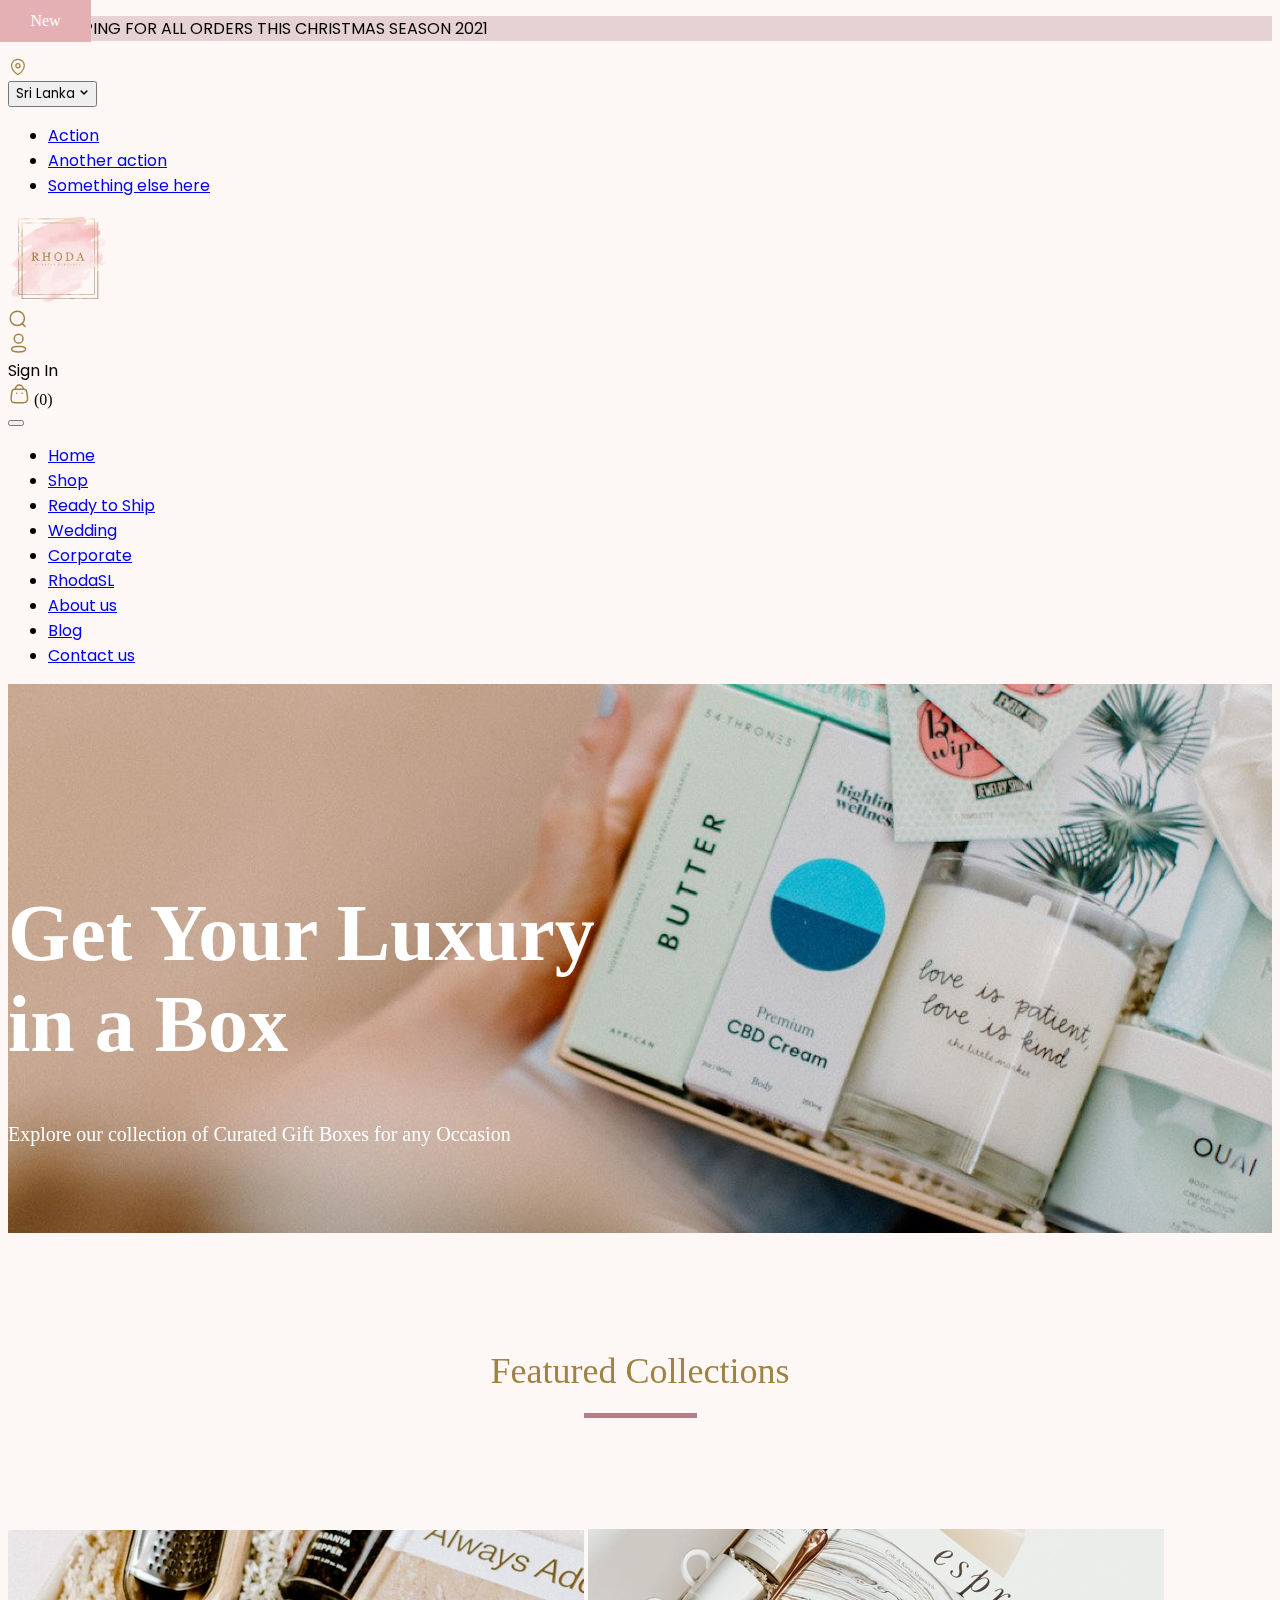
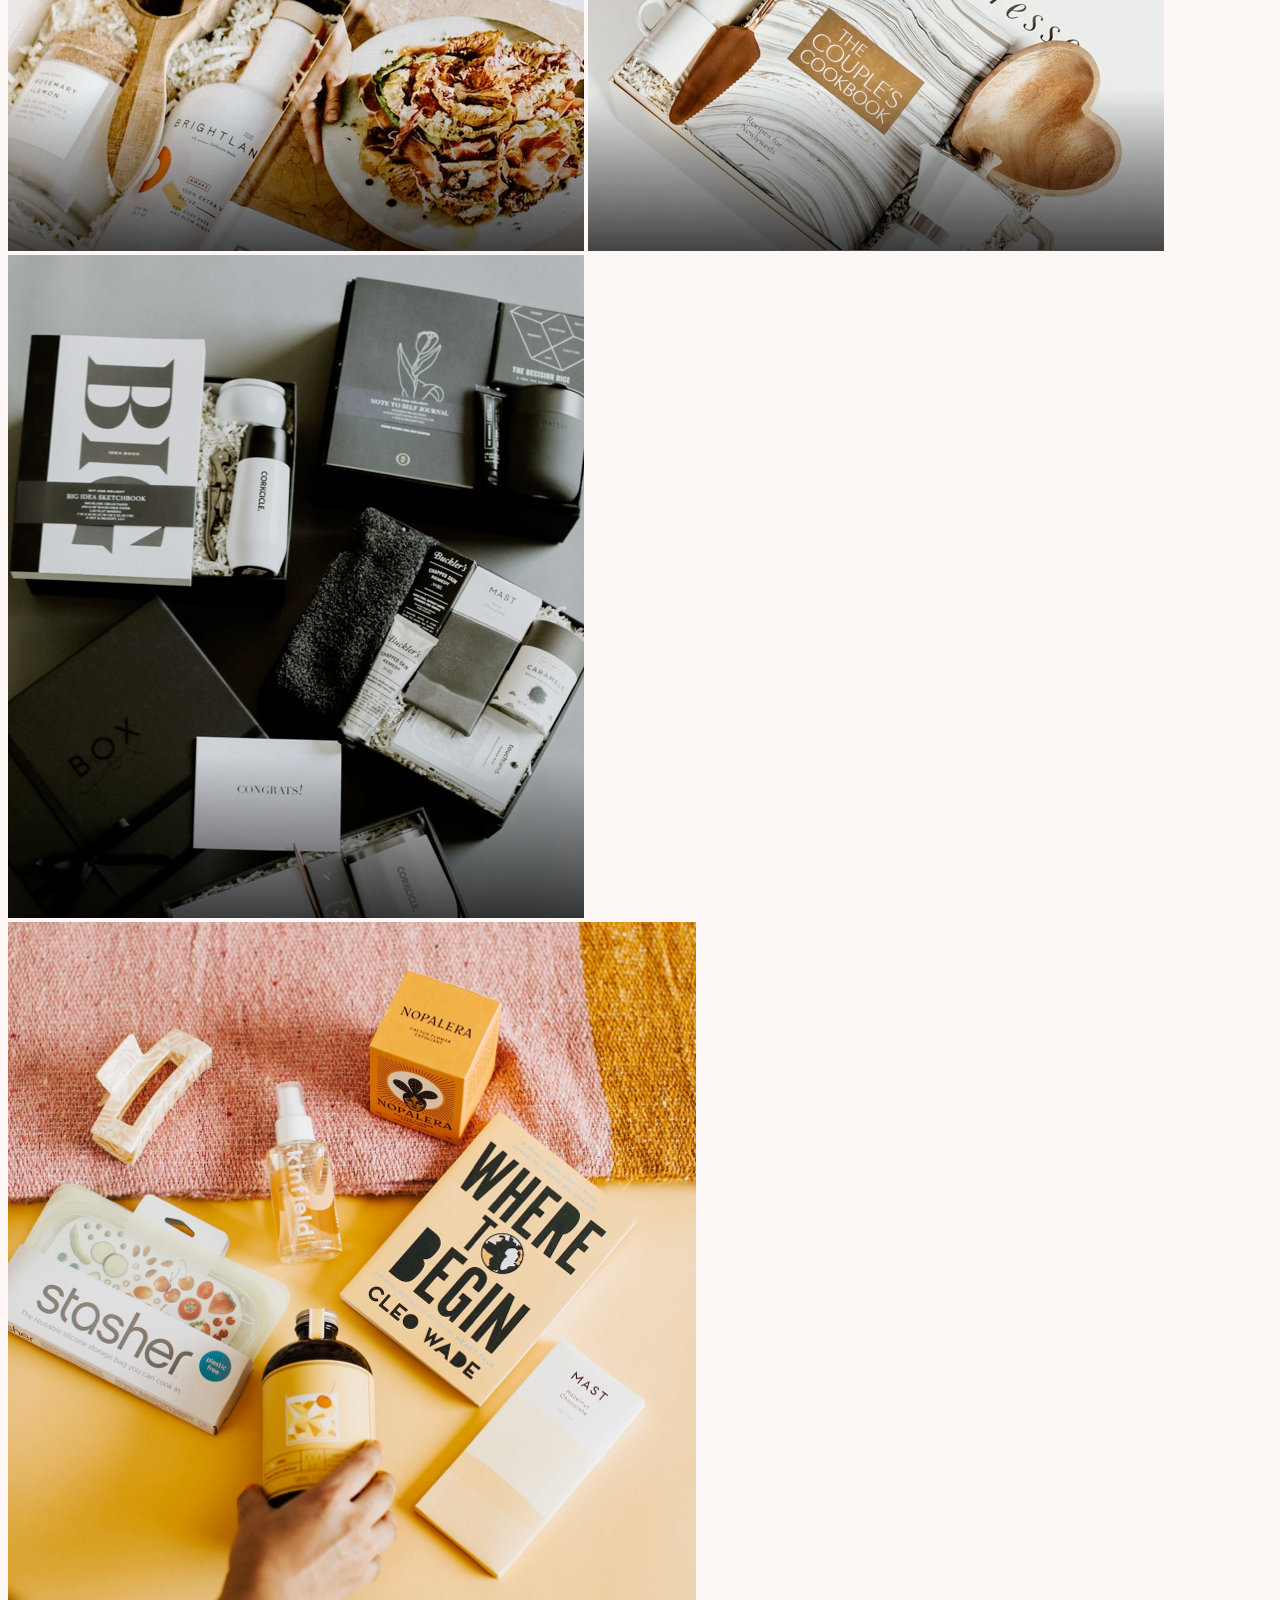
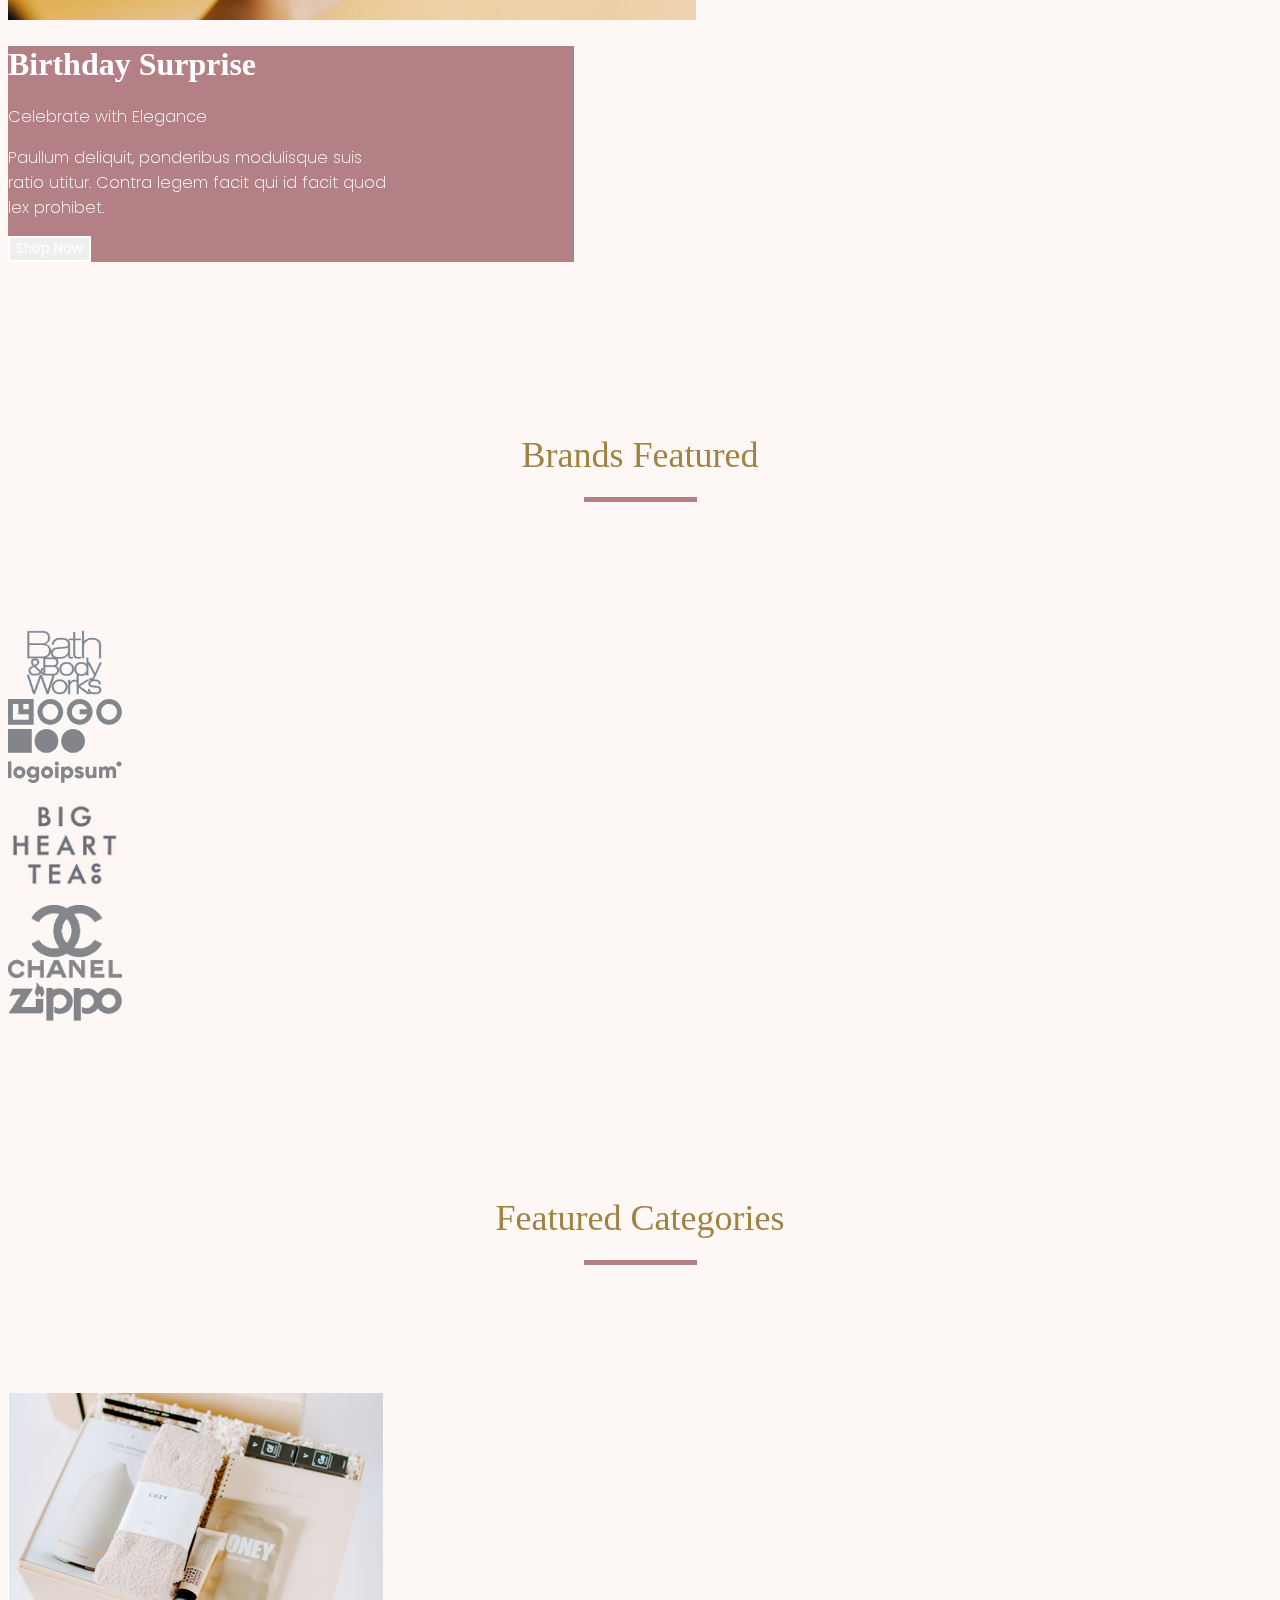
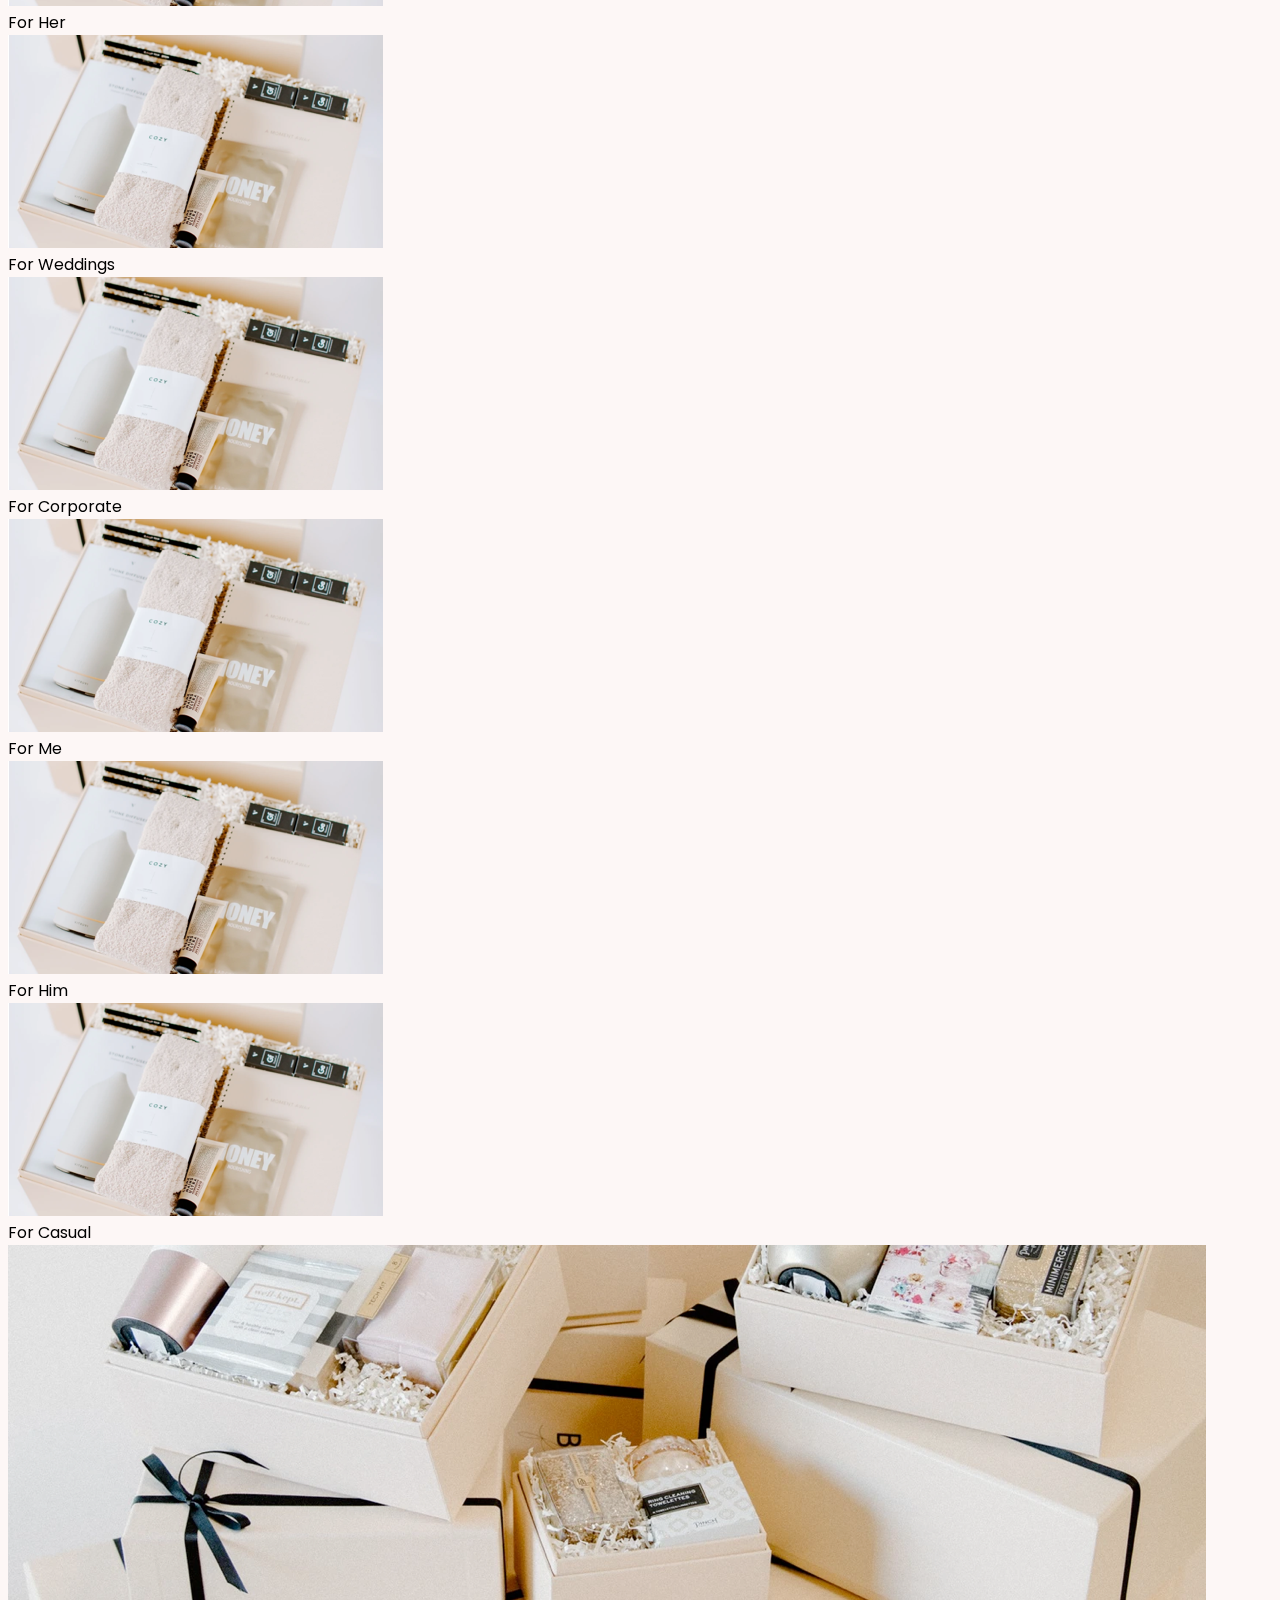
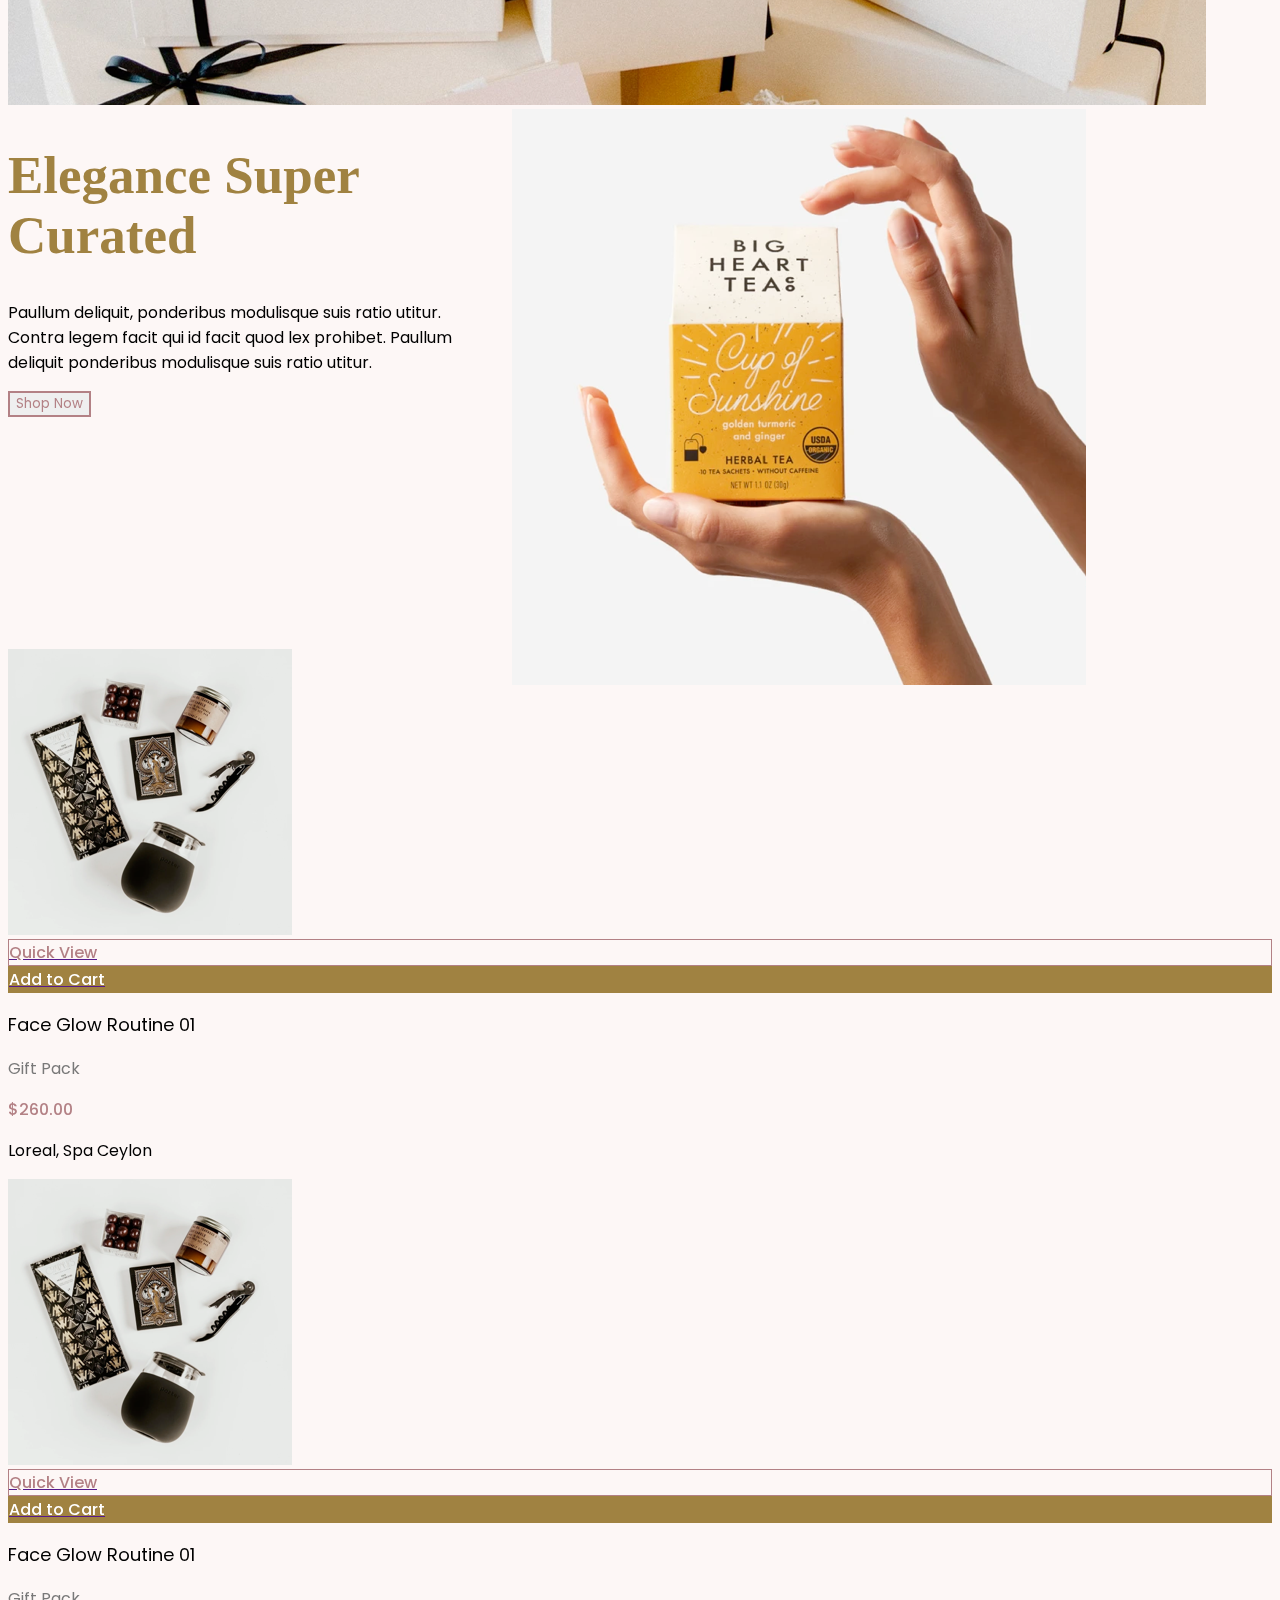
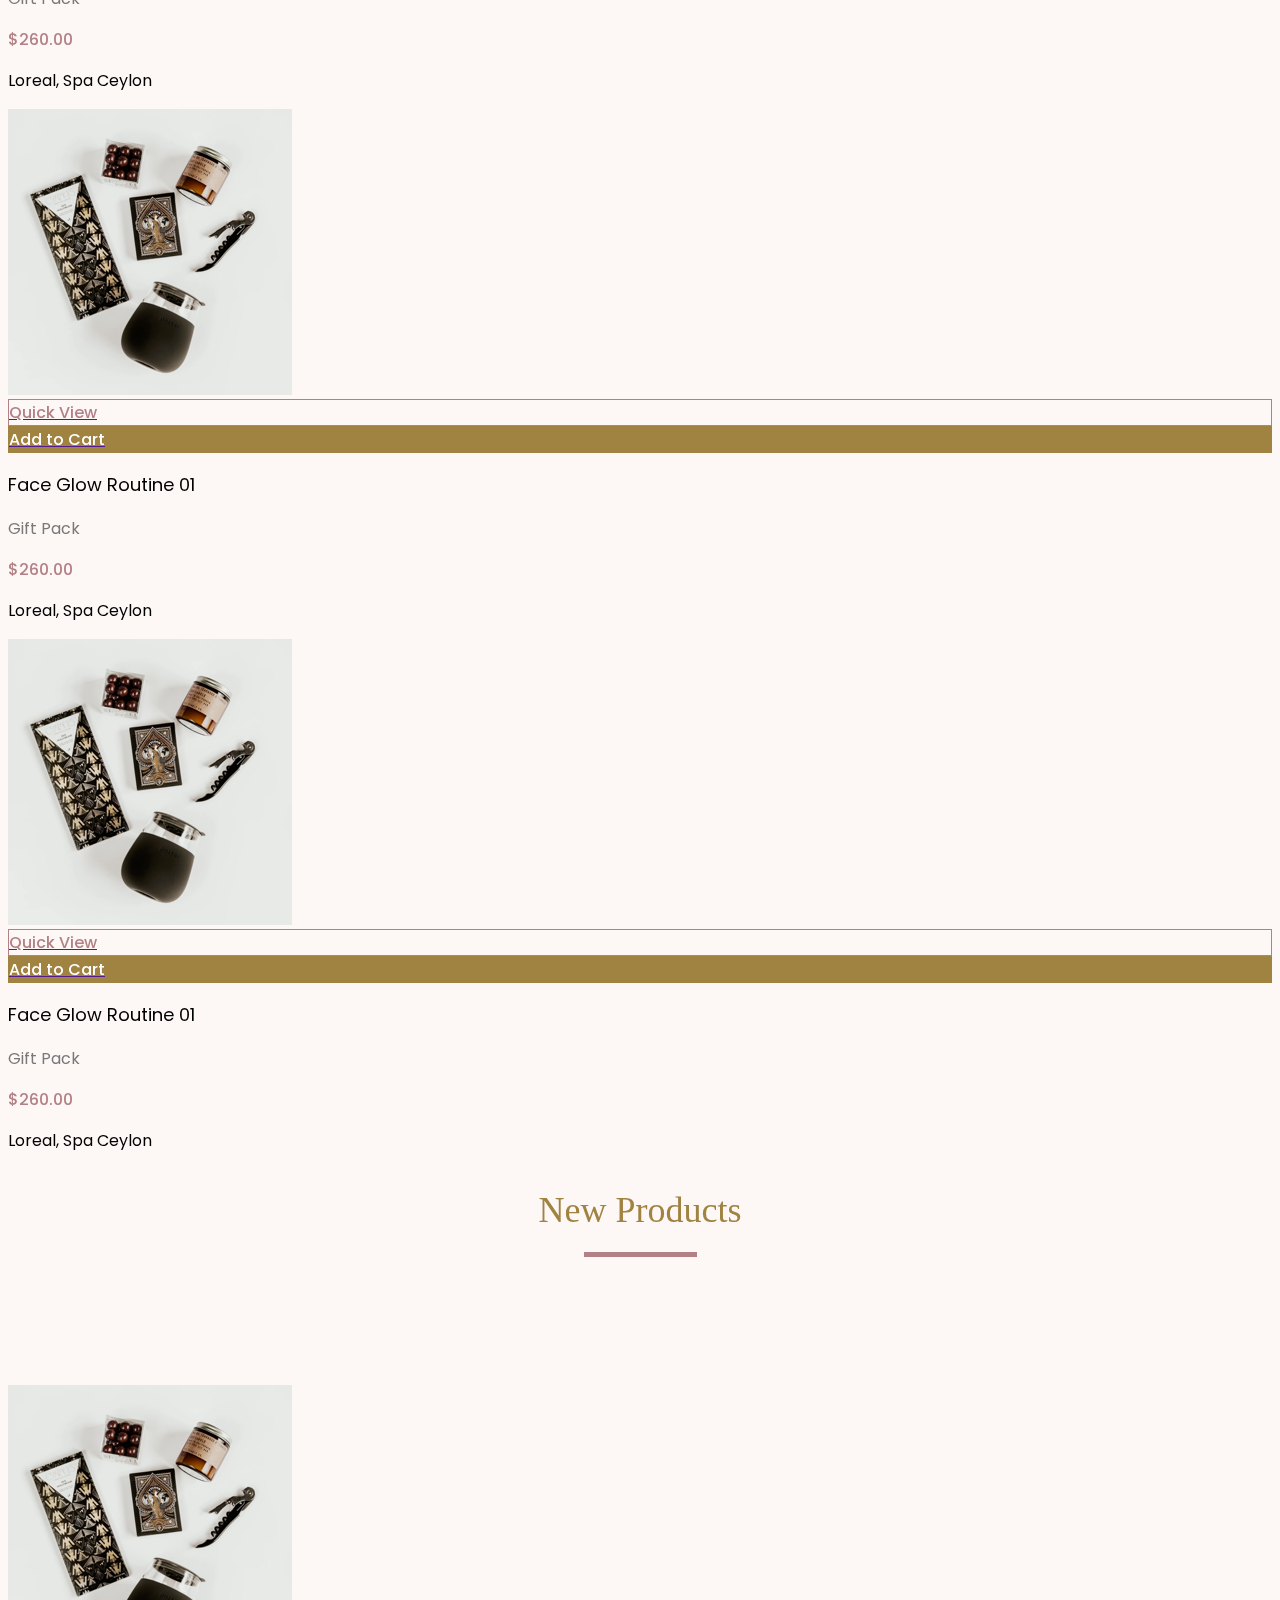
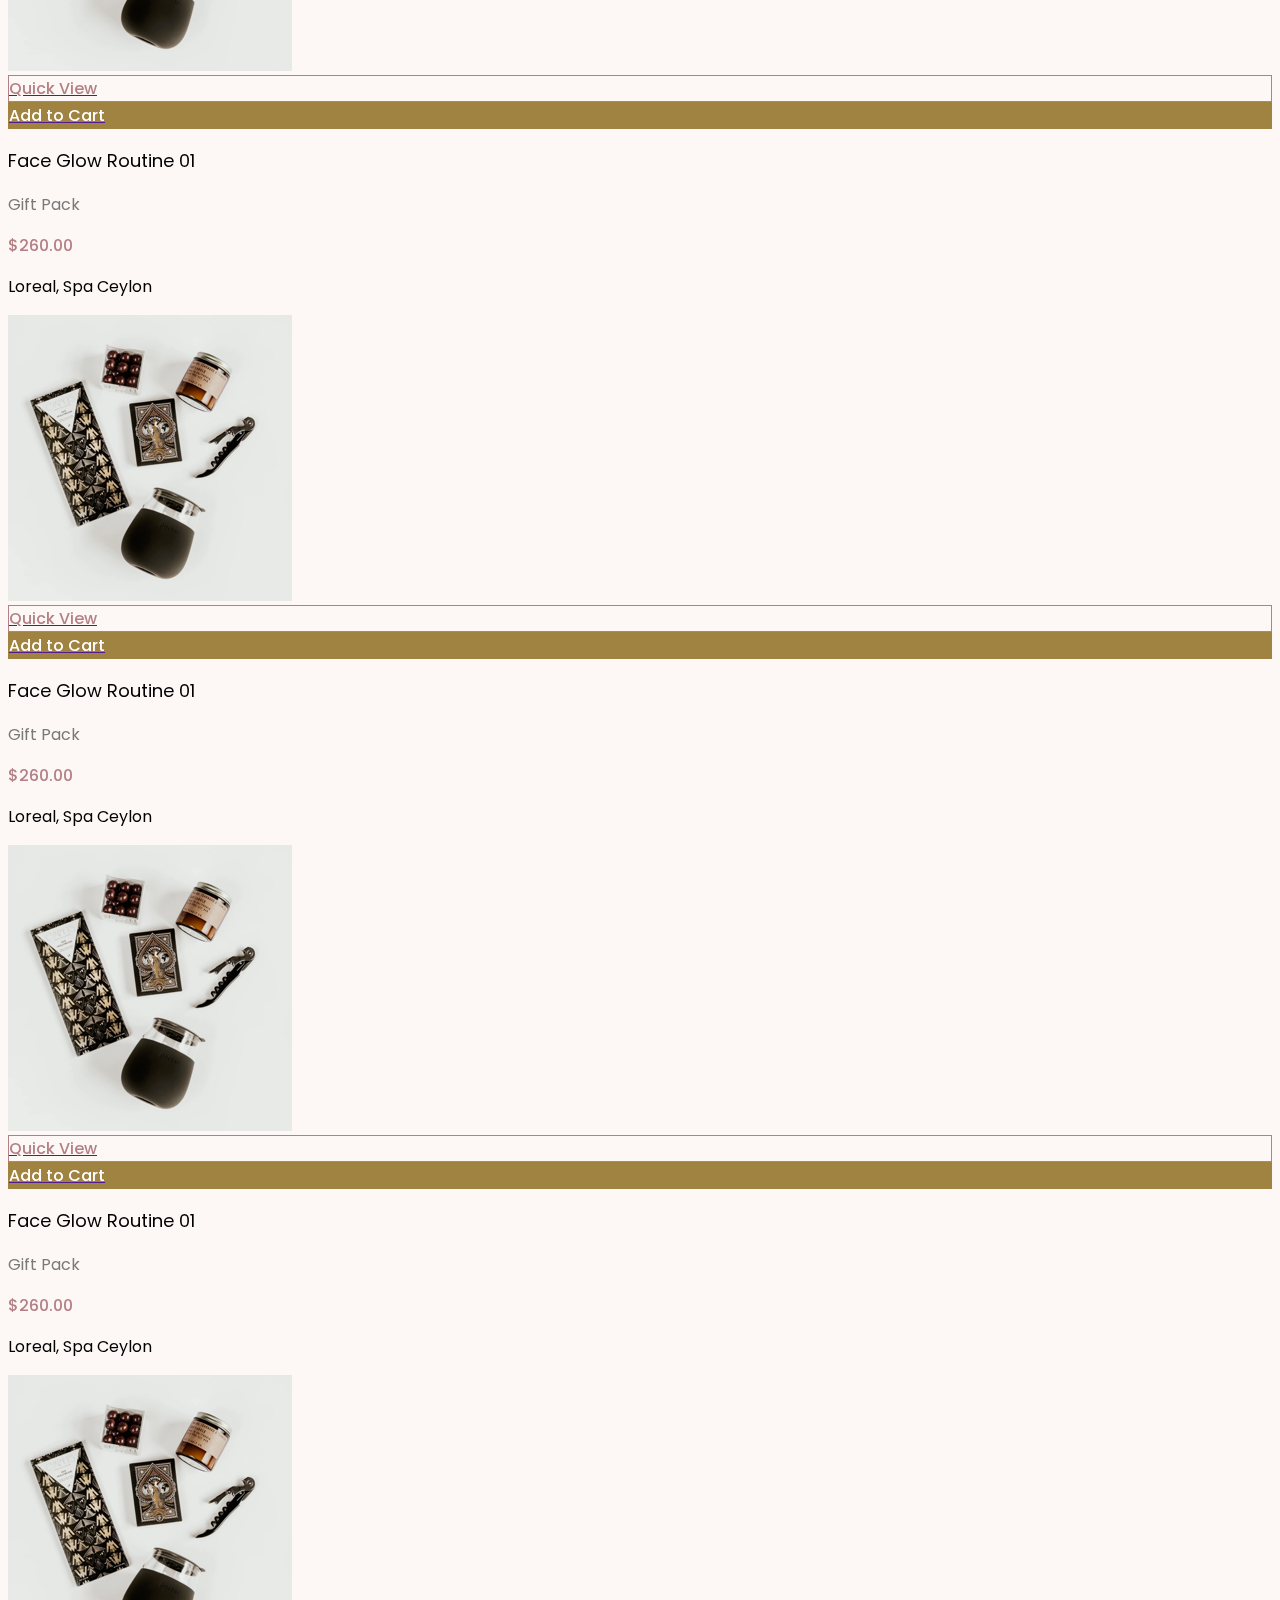
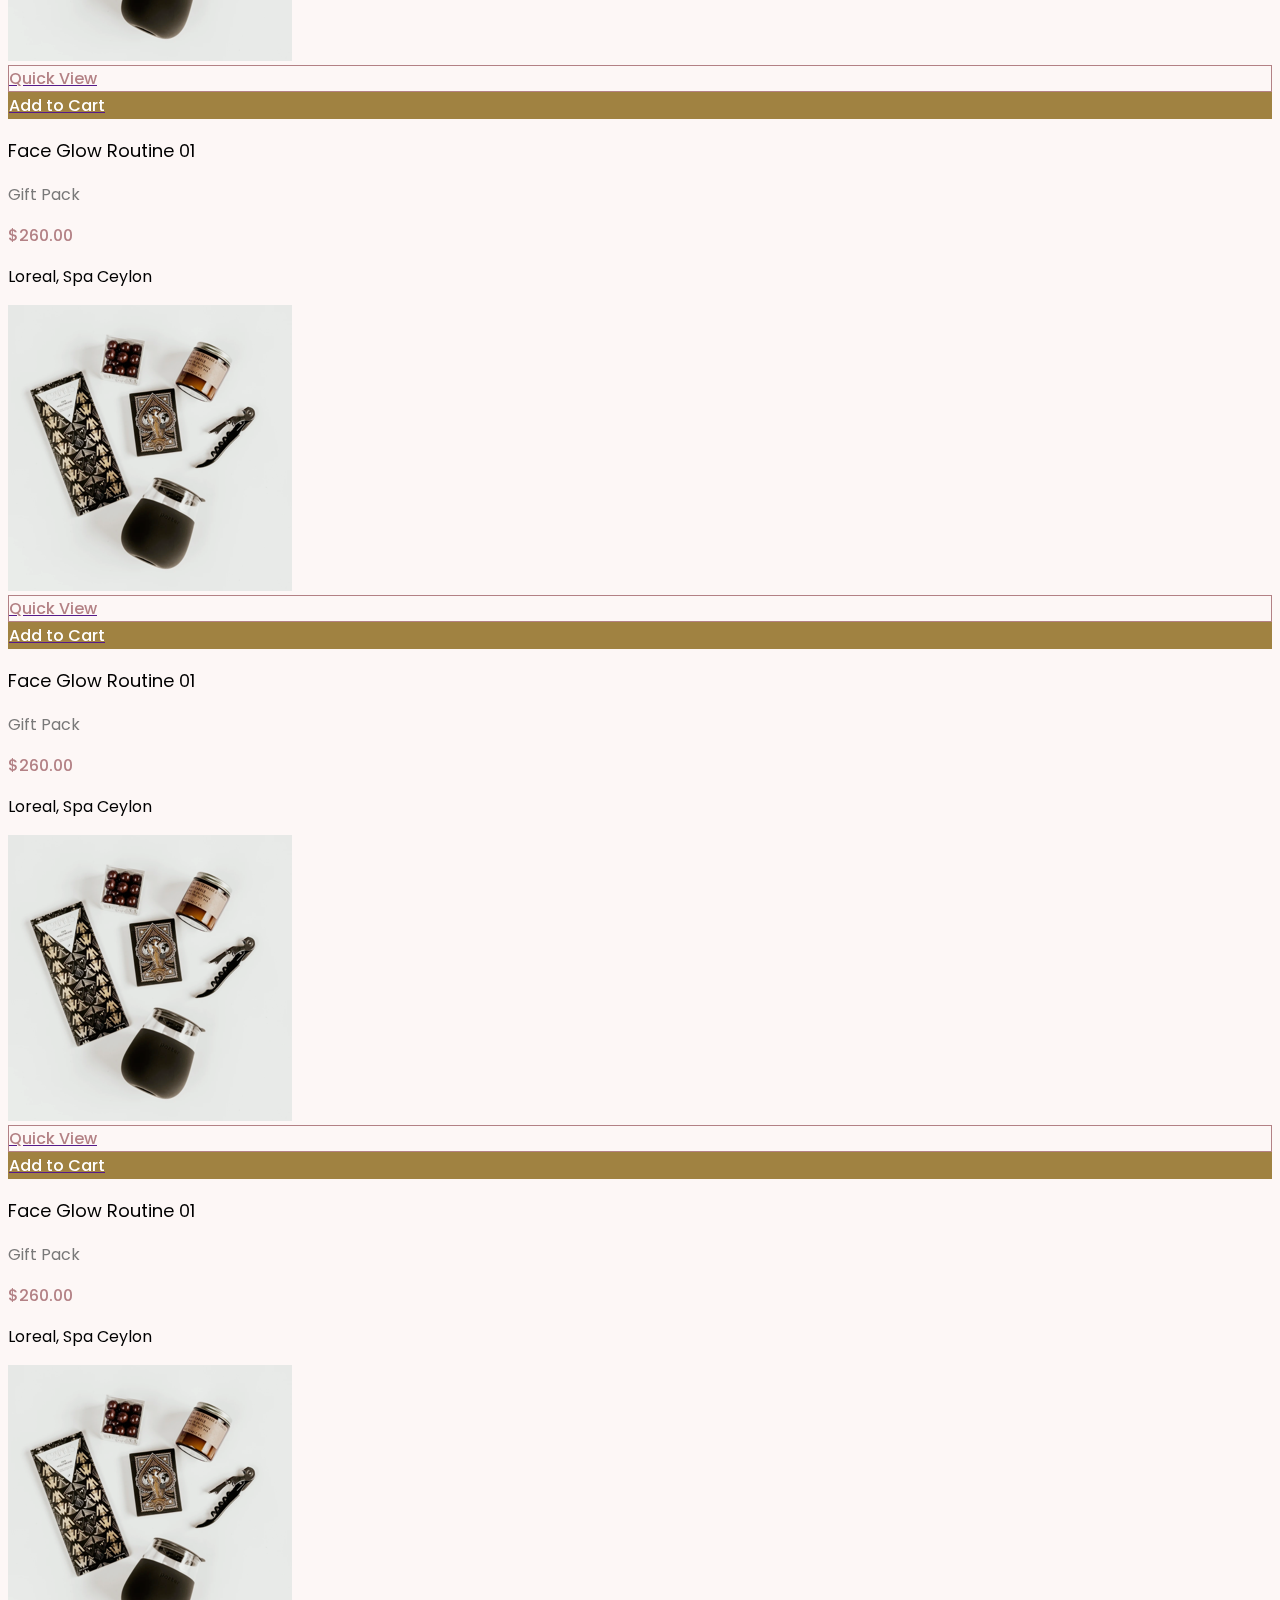
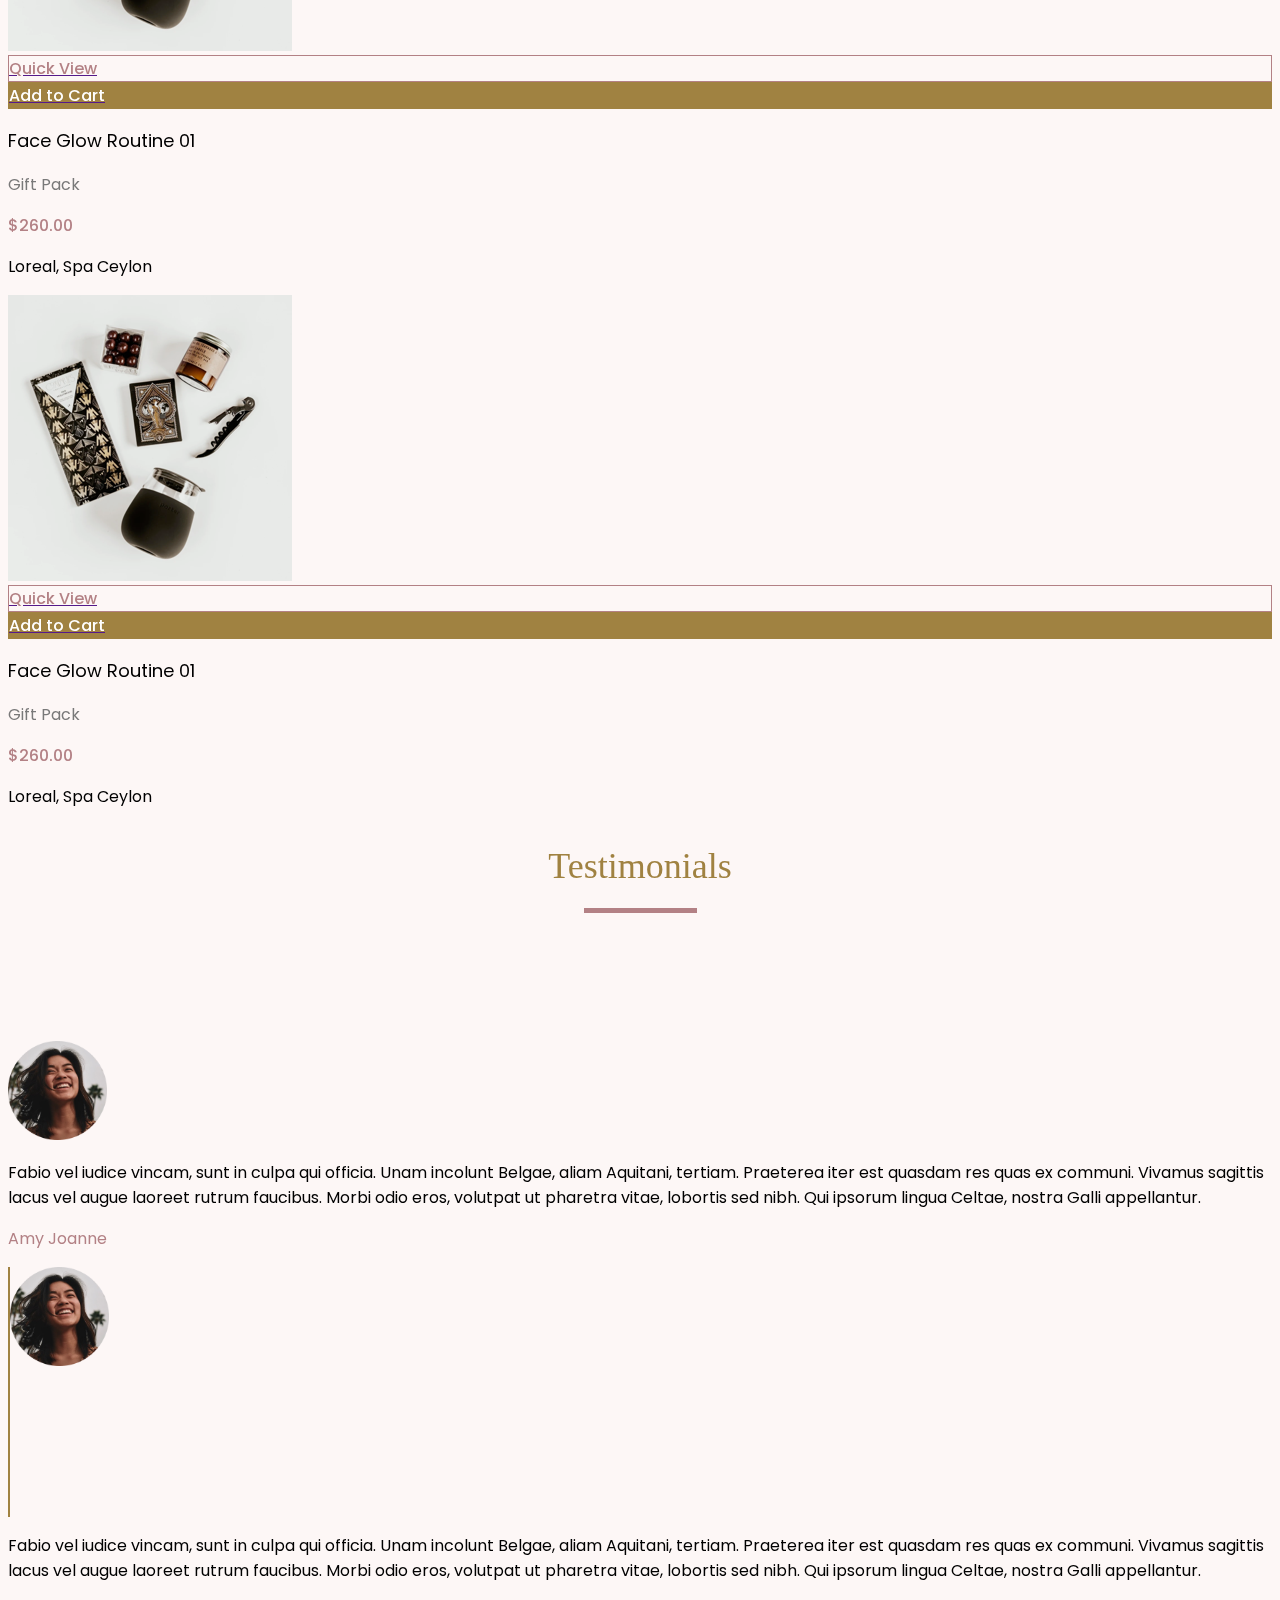
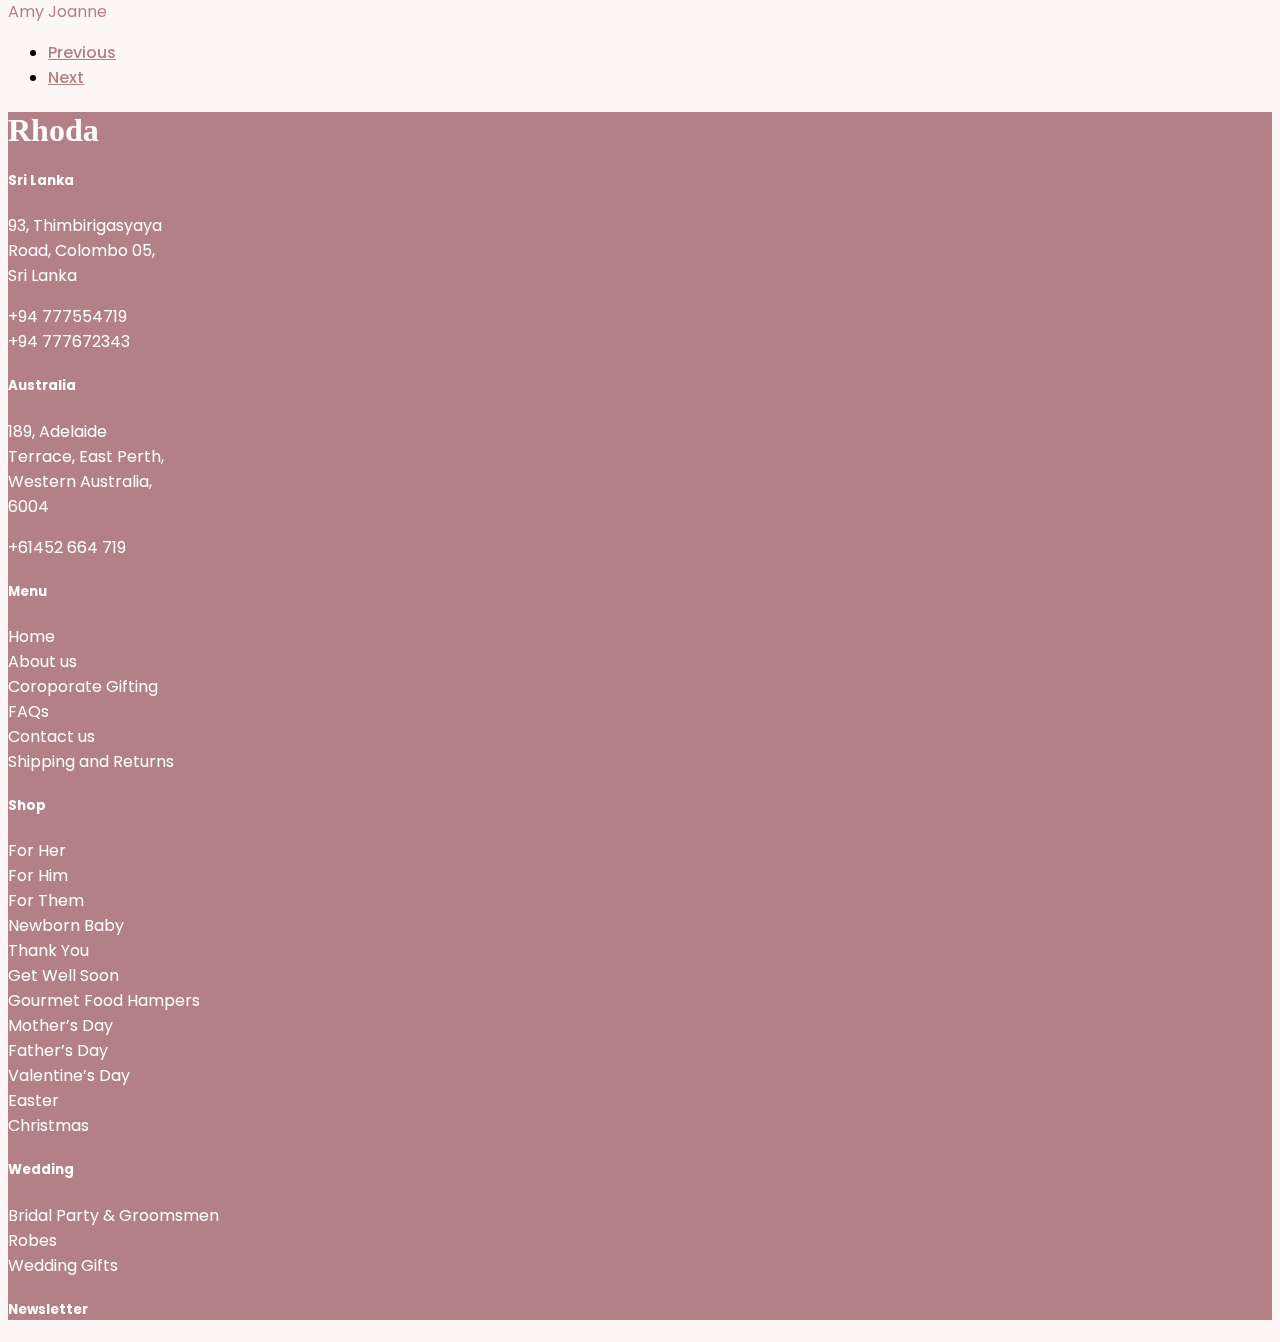
==== commit 40357947: "Commit" ====
--- a/index.html
+++ b/index.html
@@ -32,7 +32,7 @@
 
   <!-- free shipping for all rectangle -->
   <header>
-    <div style="background-color:#e6d1d3;" class="text-center">
+    <div style="background-color:var(--pink-header);" class="text-center">
       <p class="mb-0 py-2 text-white">FREE SHIPPING FOR ALL ORDERS THIS CHRISTMAS SEASON 2021</p>
     </div>
 
@@ -102,7 +102,7 @@
     </div>
     <!-- Navigation Panel -->
     <nav class="navbar navbar-expand-lg navbar-light ">
-      <div class="container-fluid" style="background-color:#fdf7f6;">
+      <div class="container-fluid" style="background-color:var(--body-bg-color);">
         <!-- <a class="navbar-brand" href="#">Navbar</a> -->
         <button class="navbar-toggler" type="button" data-bs-toggle="collapse" data-bs-target="#navbarNav"
           aria-controls="navbarNav" aria-expanded="false" aria-label="Toggle navigation">
@@ -148,7 +148,7 @@
   </header>
 
 
-
+  <!-- Home Banner -->
   <div class="home-banner-image"
     style="background: url(assets/images/home-banner.png)  no-repeat; background-size: cover;">
     <div class="mx-5 px-5" style="padding-top:150px ;">
@@ -160,29 +160,34 @@
     <!-- <img class="pb-3" src="assets/images/home-banner.png" alt="Imgage of Some products"> -->
   </div>
   <div class="container">
-    <div class="featured-heading row pt-5">
+
+    <!-- Section 1 -->
+    <section class="container">
+      <p class="featured-content-text" style="padding-bottom: 54px; padding-top: 81px;">Featured Collections</p>
+    </section>
+    <!-- <div class="featured-heading row pt-5">
       <div class="col-md-4 featured-content-text text-center">
         Featured Collections
         <div class="featured-border-style"></div>
       </div>
 
-    </div>
-
-    <div class="py-4 row no-gutter">
-      <div class="col py-3">
+    </div> -->
+
+    <div class="row no-gutter">
+      <div class="col">
         <img class="food-for-thought pb-2 w-100" src="assets/images/food-for-thought-collection.png"
           alt="food for thought image for featured collection">
         <img class="mothers-special pt-2 w-100" src="assets/images/mothers-special-collection.png"
           alt="Mothers Special for featured collection">
       </div>
-      <div class="col ps-2 py-3">
+      <div class="col ps-2">
         <img class="boys-to-men-xx w-100" src="assets/images/boys-to-men-xx-collection.png"
           alt="Boys to Men XX image for featured collection">
       </div>
 
       <div class="row">
         <div class="col-md-8 ps-2 py-3 position-relative">
-          <img class="bitmap py-5 w-100" src="assets/images/bitmap-collection.png"
+          <img class="bitmap pt-5 w-100" src="assets/images/bitmap-collection.png"
             alt="Bitmap image for featured collection">
         </div>
         <div class="col-md-4 d-flex align-items-center">
@@ -197,46 +202,57 @@
 
       </div>
     </div>
-    <div class="featured-heading row pt-5">
+
+    <!-- Section 2 -->
+    <section class="container">
+      <p class="featured-content-text" style="padding-top: 136px;">Brands Featured</p>
+    </section>
+
+    <!-- <div class="featured-heading row pt-5">
       <div class="col-md-4 featured-content-text text-center">
         Brands Featured
         <div class="featured-border-style"></div>
       </div>
-    </div>
-
-    <div class="py-5 row">
-      <div class="col-2">
+    </div> -->
+
+    <div class="row">
+      <div class="col-2 m-0 p-0">
         <img class="logo-brands" src="assets/images/brands/bath-and-body-works-brand-logo.png" alt="">
       </div>
-      <div class="col-2">
+      <div class="col-2 m-0 p-0">
         <img class="logo-brands" src="assets/images/brands/logo-brand-logo.svg" alt="">
       </div>
-      <div class="col-2">
+      <div class="col-2 m-0 p-0">
         <img class="logo-brands" src="assets/images/brands/logo-ipsum-brand-logo.svg" alt="">
       </div>
-      <div class="col-2">
+      <div class="col-2 m-0 p-0">
         <img class="logo-brands" src="assets/images/brands/big-heart-tea-co-brand-logo.png" alt=""
           style="mix-blend-mode: multiply;">
       </div>
-      <div class="col-2">
+      <div class="col-2 m-0 p-0">
         <img class="logo-brands" src="assets/images/brands/chanel-brand-logo.png" alt="">
       </div>
-      <div class="col-2">
+      <div class="col-2 m-0 p-0">
         <img class="logo-brands" src="assets/images/brands/zippo-brand-logo.png" alt="">
       </div>
     </div>
 
-    <div class="featured-heading row pt-5">
+    <!-- Section 3 -->
+    <section class="container">
+      <p class="featured-content-text" style="padding-top: 136px;">Featured Categories</p>
+    </section>
+
+    <!-- <div class="featured-heading row pt-5">
       <div class="col-md-4 featured-content-text text-center">
         Featured Categories
         <div class="featured-border-style"></div>
       </div>
-    </div>
-
-    <div class="pt-5 row">
+    </div> -->
+
+    <div class="row">
       <div class="col">
         <img src="assets/images/featured-categories-product.png" alt="">
-        <div class="featured-categories-link pb-5 pt-4 text-center"><a class="featured-categories-link" href="#">For
+        <div class="pb-5 pt-4 text-center"><a class="featured-categories-link" href="#">For
             Her</a>
         </div>
       </div>
@@ -269,6 +285,8 @@
         </div>
       </div>
     </div>
+
+    <!-- Section 4 -->
     <div class="row">
       <div class="col-12">
         <img src="assets/images/elegance-super-banner.png" alt="">
@@ -292,15 +310,21 @@
 
       </div>
     </div>
-    <div class="featured-heading row">
+
+    <!-- Section 5 -->
+
+
+
+
+    <!-- <div class="featured-heading row">
       <div class="col-md-4 featured-content-text text-center">
         Featured
         <div class="featured-border-style"></div>
       </div>
-    </div>
-
-    <section>
-      <div class="pt-5 row">
+      </div> -->
+
+
+    <!-- <div class="row">
         <div class="col featured-sec">
           <div class="">
             <img src="assets/images/featured-product.png" alt="">
@@ -314,46 +338,204 @@
                 </div>
               </div>
             </div>
-          </div>
-
-          <div class="container">
-            <!-- create titele class -->
-            <p class="title">Featured</p>
-            
-          </div>
-          <div class="">
+          </div> -->
+    <section class="container">
+      <p class="featured-content-text">Featured</p>
+
+      <!-- products -->
+      <div class="row">
+        <div class="col-3">
+          <div class="mb-4 position-relative image-hover overflow-hidden">
+            <div class="status-div">
+              <span class="small" style="color: white;">Sale</span>
+            </div>
+            <div class="ratio ratio-1x1">
+              <img src="assets/images/featured-product.png" alt="">
+            </div>
+
+            <div class="row button-select position-absolute bg-white mx-0 w-100 gx-2 p-2">
+              <div class="col pb-2 pt-1">
+                <a href="" class="text-decoration-none">
+                  <div class="quick-view text-center p-2 ">
+                    <span class="fw-500">Quick View</span>
+                  </div>
+                </a>
+              </div>
+
+              <div class="col pb-2 pt-1">
+                <a href="" class="text-decoration-none">
+                  <div class="add-to-cart text-center p-2">
+                    <span class="fw-500">Add to Cart</span>
+                  </div>
+                </a>
+              </div>
+            </div>
+          </div>
+          <div class="">
+            <p class="mb-0 fs-18-px fw-light">Face Glow Routine 01</p>
+            <p class="fw-light" style="color: var(--secondary-text-color);">Gift Pack</p>
+            <p class="mb-2 fw-500" style="color:var(--dark-rose) ;">$260.00</p>
+            <p class="fw-light">Loreal, Spa Ceylon</p>
+          </div>
+
+        </div>
+
+        <div class="col-3">
+          <div class="mb-4 position-relative image-hover overflow-hidden">
+            <!-- <div class="status-div">
+              <span class="small" style="color: white;">Sale</span>
+            </div> -->
+            <div class="ratio ratio-1x1">
+              <img src="assets/images/featured-product.png" alt="">
+            </div>
+
+            <div class="row button-select position-absolute bg-white mx-0 w-100 gx-2 p-2">
+              <div class="col pb-2 pt-1">
+                <a href="" class="text-decoration-none">
+                  <div class="quick-view text-center p-2 ">
+                    <span class="fw-500">Quick View</span>
+                  </div>
+                </a>
+              </div>
+
+              <div class="col pb-2 pt-1">
+                <a href="" class="text-decoration-none">
+                  <div class="add-to-cart text-center p-2">
+                    <span class="fw-500">Add to Cart</span>
+                  </div>
+                </a>
+              </div>
+            </div>
+          </div>
+          <div class="">
+            <p class="mb-0 fs-18-px fw-light">Face Glow Routine 01</p>
+            <p class="fw-light" style="color: var(--secondary-text-color);">Gift Pack</p>
+            <p class="mb-2 fw-500" style="color:var(--dark-rose) ;">$260.00</p>
+            <p class="fw-light">Loreal, Spa Ceylon</p>
+          </div>
+
+        </div>
+
+        <div class="col-3">
+          <div class="mb-4 position-relative image-hover overflow-hidden">
+            <!-- <div class="status-div">
+              <span class="small" style="color: white;">Sale</span>
+            </div> -->
+            <div class="ratio ratio-1x1">
+              <img src="assets/images/featured-product.png" alt="">
+            </div>
+
+            <div class="row button-select position-absolute bg-white mx-0 w-100 gx-2 p-2">
+              <div class="col pb-2 pt-1">
+                <a href="" class="text-decoration-none">
+                  <div class="quick-view text-center p-2 ">
+                    <span class="fw-500">Quick View</span>
+                  </div>
+                </a>
+              </div>
+
+              <div class="col pb-2 pt-1">
+                <a href="" class="text-decoration-none">
+                  <div class="add-to-cart text-center p-2">
+                    <span class="fw-500">Add to Cart</span>
+                  </div>
+                </a>
+              </div>
+            </div>
+          </div>
+          <div class="">
+            <p class="mb-0 fs-18-px fw-light">Face Glow Routine 01</p>
+            <p class="fw-light" style="color: var(--secondary-text-color);">Gift Pack</p>
+            <p class="mb-2 fw-500" style="color:var(--dark-rose) ;">$260.00</p>
+            <p class="fw-light">Loreal, Spa Ceylon</p>
+          </div>
+
+        </div>
+
+        <div class="col-3">
+          <div class="mb-4 position-relative image-hover overflow-hidden">
+            <div class="status-div">
+              <span class="small" style="color: white;">Sale</span>
+            </div>
+            <div class="ratio ratio-1x1">
+              <img src="assets/images/featured-product.png" alt="">
+            </div>
+
+            <div class="row button-select position-absolute bg-white mx-0 w-100 gx-2 p-2">
+              <div class="col pb-2 pt-1">
+                <a href="" class="text-decoration-none">
+                  <div class="quick-view text-center p-2 ">
+                    <span class="fw-500">Quick View</span>
+                  </div>
+                </a>
+              </div>
+
+              <div class="col pb-2 pt-1">
+                <a href="" class="text-decoration-none">
+                  <div class="add-to-cart text-center p-2">
+                    <span class="fw-500">Add to Cart</span>
+                  </div>
+                </a>
+              </div>
+            </div>
+          </div>
+          <div class="">
+            <p class="mb-0 fs-18-px fw-light">Face Glow Routine 01</p>
+            <p class="fw-light" style="color: var(--secondary-text-color);">Gift Pack</p>
+            <p class="mb-2 fw-500" style="color:var(--dark-rose) ;">$260.00</p>
+            <p class="fw-light">Loreal, Spa Ceylon</p>
+          </div>
+
+        </div>
+      </div>
+    </section>
+
+    <!-- <div class="hover-sec">
+            <div class="">
+              <div class="col">
+                <button>Quick View</button>
+              </div>
+              <div class="col">
+                <button>Add to Cart</button>
+              </div>
+            </div>
+          </div> -->
+
+
+
+
+    <!-- <div class="">
             <p>Face Glow Routine 01</p>
-            <p style="color:#797979; font-size:smaller;">Gift Pack</p>
-            <p style="color: #b38185;">$260.00</p>
+            <p style="color:var(--secondary-text-color); font-size:smaller;">Gift Pack</p>
+            <p style="color: var(--dark-rose);">$260.00</p>
             <p>Loreal, Spa Ceylon</p>
           </div>
-        </div>
-
-        <div class="col">
+        </div> -->
+
+    <!-- <div class="col">
           <img src="assets/images/featured-product.png" alt="">
           <p>Face Glow Routine 01</p>
-          <p style="color:#797979; font-size:smaller;">Gift Pack</p>
-          <p style="color: #b38185;">$260.00</p>
+          <p style="color:var(--secondary-text-color); font-size:smaller;">Gift Pack</p>
+          <p style="color: var(--dark-rose);">$260.00</p>
           <p>Loreal, Spa Ceylon</p>
         </div>
         <div class="col">
           <img src="assets/images/featured-product.png" alt="">
           <p>Face Glow Routine 01</p>
-          <p style="color:#797979; font-size:smaller;">Gift Pack</p>
-          <p style="color: #b38185;">$260.00</p>
+          <p style="color:var(--secondary-text-color); font-size:smaller;">Gift Pack</p>
+          <p style="color: var(--dark-rose);">$260.00</p>
           <p>Loreal, Spa Ceylon</p>
         </div>
         <div class="col">
           <img src="assets/images/featured-product.png" alt="">
           <p>Face Glow Routine 01</p>
-          <p style="color:#797979; font-size:smaller;">Gift Pack</p>
-          <p style="color: #b38185;">$260.00</p>
+          <p style="color:var(--secondary-text-color); font-size:smaller;">Gift Pack</p>
+          <p style="color: var(--dark-rose);">$260.00</p>
           <p>Loreal, Spa Ceylon</p>
-        </div>
-      </div>
-    </section>
-
-    <div class="featured-heading row">
+        </div>-->
+
+
+    <!-- <div class="featured-heading row">
       <div class="col-md-4 featured-content-text text-center">
         New Products
         <div class="featured-border-style"></div>
@@ -365,29 +547,29 @@
         <div class="col">
           <img src="assets/images/featured-product.png" alt="">
           <p>Face Glow Routine 01</p>
-          <p style="color:#797979; font-size:smaller;">Gift Pack</p>
-          <p style="color: #b38185;">$260.00</p>
+          <p style="color:var(--secondary-text-color); font-size:smaller;">Gift Pack</p>
+          <p style="color: var(--dark-rose);">$260.00</p>
           <p>Loreal, Spa Ceylon</p>
         </div>
         <div class="col">
           <img src="assets/images/featured-product.png" alt="">
           <p>Face Glow Routine 01</p>
-          <p style="color:#797979; font-size:smaller;">Gift Pack</p>
-          <p style="color: #b38185;">$260.00</p>
+          <p style="color:var(--secondary-text-color); font-size:smaller;">Gift Pack</p>
+          <p style="color: var(--dark-rose);">$260.00</p>
           <p>Loreal, Spa Ceylon</p>
         </div>
         <div class="col">
           <img src="assets/images/featured-product.png" alt="">
           <p>Face Glow Routine 01</p>
-          <p style="color:#797979; font-size:smaller;">Gift Pack</p>
-          <p style="color: #b38185;">$260.00</p>
+          <p style="color:var(--secondary-text-color); font-size:smaller;">Gift Pack</p>
+          <p style="color: var(--dark-rose);">$260.00</p>
           <p>Loreal, Spa Ceylon</p>
         </div>
         <div class="col">
           <img src="assets/images/featured-product.png" alt="">
           <p>Face Glow Routine 01</p>
-          <p style="color:#797979; font-size:smaller;">Gift Pack</p>
-          <p style="color: #b38185;">$260.00</p>
+          <p style="color:var(--secondary-text-color); font-size:smaller;">Gift Pack</p>
+          <p style="color: var(--dark-rose);">$260.00</p>
           <p>Loreal, Spa Ceylon</p>
         </div>
       </div>
@@ -396,41 +578,343 @@
         <div class="col">
           <img src="assets/images/featured-product.png" alt="">
           <p>Face Glow Routine 01</p>
-          <p style="color:#797979; font-size:smaller;">Gift Pack</p>
-          <p style="color: #b38185;">$260.00</p>
+          <p style="color:var(--secondary-text-color); font-size:smaller;">Gift Pack</p>
+          <p style="color: var(--dark-rose);">$260.00</p>
           <p>Loreal, Spa Ceylon</p>
         </div>
         <div class="col">
           <img src="assets/images/featured-product.png" alt="">
           <p>Face Glow Routine 01</p>
-          <p style="color:#797979; font-size:smaller;">Gift Pack</p>
-          <p style="color: #b38185;">$260.00</p>
+          <p style="color:var(--secondary-text-color); font-size:smaller;">Gift Pack</p>
+          <p style="color: var(--dark-rose);">$260.00</p>
           <p>Loreal, Spa Ceylon</p>
         </div>
         <div class="col">
           <img src="assets/images/featured-product.png" alt="">
           <p>Face Glow Routine 01</p>
-          <p style="color:#797979; font-size:smaller;">Gift Pack</p>
-          <p style="color: #b38185;">$260.00</p>
+          <p style="color:var(--secondary-text-color); font-size:smaller;">Gift Pack</p>
+          <p style="color: var(--dark-rose);">$260.00</p>
           <p>Loreal, Spa Ceylon</p>
         </div>
         <div class="col">
           <img src="assets/images/featured-product.png" alt="">
           <p>Face Glow Routine 01</p>
-          <p style="color:#797979; font-size:smaller;">Gift Pack</p>
-          <p style="color: #b38185;">$260.00</p>
+          <p style="color:var(--secondary-text-color); font-size:smaller;">Gift Pack</p>
+          <p style="color: var(--dark-rose);">$260.00</p>
           <p>Loreal, Spa Ceylon</p>
         </div>
       </div>
+    </section> -->
+
+    <!-- Section 6 -->
+    <section class="container mb-5 pb-5">
+      <p class="featured-content-text">New Products</p>
+
+      <!-- products line 1-->
+      <div class="row">
+        <div class="col-3">
+          <div class="mb-4 position-relative image-hover overflow-hidden">
+            <div class="status-div">
+              <span class="small" style="color: white;">Sale</span>
+            </div>
+            <div class="ratio ratio-1x1">
+              <img src="assets/images/featured-product.png" alt="">
+            </div>
+
+            <div class="row button-select position-absolute bg-white mx-0 w-100 gx-2 p-2">
+              <div class="col pb-2 pt-1">
+                <a href="" class="text-decoration-none">
+                  <div class="quick-view text-center p-2 ">
+                    <span class="fw-500">Quick View</span>
+                  </div>
+                </a>
+              </div>
+
+              <div class="col pb-2 pt-1">
+                <a href="" class="text-decoration-none">
+                  <div class="add-to-cart text-center p-2">
+                    <span class="fw-500">Add to Cart</span>
+                  </div>
+                </a>
+              </div>
+            </div>
+          </div>
+          <div class="">
+            <p class="mb-0 fs-18-px fw-light">Face Glow Routine 01</p>
+            <p class="fw-light" style="color: var(--secondary-text-color);">Gift Pack</p>
+            <p class="mb-2 fw-500" style="color:var(--dark-rose) ;">$260.00</p>
+            <p class="fw-light">Loreal, Spa Ceylon</p>
+          </div>
+
+        </div>
+
+        <div class="col-3">
+          <div class="mb-4 position-relative image-hover overflow-hidden">
+            <!-- <div class="status-div">
+              <span class="small" style="color: white;">Sale</span>
+            </div> -->
+            <div class="ratio ratio-1x1">
+              <img src="assets/images/featured-product.png" alt="">
+            </div>
+
+            <div class="row button-select position-absolute bg-white mx-0 w-100 gx-2 p-2">
+              <div class="col pb-2 pt-1">
+                <a href="" class="text-decoration-none">
+                  <div class="quick-view text-center p-2 ">
+                    <span class="fw-500">Quick View</span>
+                  </div>
+                </a>
+              </div>
+
+              <div class="col pb-2 pt-1">
+                <a href="" class="text-decoration-none">
+                  <div class="add-to-cart text-center p-2">
+                    <span class="fw-500">Add to Cart</span>
+                  </div>
+                </a>
+              </div>
+            </div>
+          </div>
+          <div class="">
+            <p class="mb-0 fs-18-px fw-light">Face Glow Routine 01</p>
+            <p class="fw-light" style="color: var(--secondary-text-color);">Gift Pack</p>
+            <p class="mb-2 fw-500" style="color:var(--dark-rose) ;">$260.00</p>
+            <p class="fw-light">Loreal, Spa Ceylon</p>
+          </div>
+
+        </div>
+
+        <div class="col-3">
+          <div class="mb-4 position-relative image-hover overflow-hidden">
+            <!-- <div class="status-div">
+              <span class="small" style="color: white;">Sale</span>
+            </div> -->
+            <div class="ratio ratio-1x1">
+              <img src="assets/images/featured-product.png" alt="">
+            </div>
+
+            <div class="row button-select position-absolute bg-white mx-0 w-100 gx-2 p-2">
+              <div class="col pb-2 pt-1">
+                <a href="" class="text-decoration-none">
+                  <div class="quick-view text-center p-2 ">
+                    <span class="fw-500">Quick View</span>
+                  </div>
+                </a>
+              </div>
+
+              <div class="col pb-2 pt-1">
+                <a href="" class="text-decoration-none">
+                  <div class="add-to-cart text-center p-2">
+                    <span class="fw-500">Add to Cart</span>
+                  </div>
+                </a>
+              </div>
+            </div>
+          </div>
+          <div class="">
+            <p class="mb-0 fs-18-px fw-light">Face Glow Routine 01</p>
+            <p class="fw-light" style="color: var(--secondary-text-color);">Gift Pack</p>
+            <p class="mb-2 fw-500" style="color:var(--dark-rose) ;">$260.00</p>
+            <p class="fw-light">Loreal, Spa Ceylon</p>
+          </div>
+
+        </div>
+
+        <div class="col-3">
+          <div class="mb-4 position-relative image-hover overflow-hidden">
+            <!-- <div class="status-div">
+              <span class="small" style="color: white;">Sale</span>
+            </div> -->
+            <div class="ratio ratio-1x1">
+              <img src="assets/images/featured-product.png" alt="">
+            </div>
+
+            <div class="row button-select position-absolute bg-white mx-0 w-100 gx-2 p-2">
+              <div class="col pb-2 pt-1">
+                <a href="" class="text-decoration-none">
+                  <div class="quick-view text-center p-2 ">
+                    <span class="fw-500">Quick View</span>
+                  </div>
+                </a>
+              </div>
+
+              <div class="col pb-2 pt-1">
+                <a href="" class="text-decoration-none">
+                  <div class="add-to-cart text-center p-2">
+                    <span class="fw-500">Add to Cart</span>
+                  </div>
+                </a>
+              </div>
+            </div>
+          </div>
+          <div class="">
+            <p class="mb-0 fs-18-px fw-light">Face Glow Routine 01</p>
+            <p class="fw-light" style="color: var(--secondary-text-color);">Gift Pack</p>
+            <p class="mb-2 fw-500" style="color:var(--dark-rose) ;">$260.00</p>
+            <p class="fw-light">Loreal, Spa Ceylon</p>
+          </div>
+
+        </div>
+      </div>
+
+      <!-- products line 2-->
+      <div class="row">
+        <div class="col-3">
+          <div class="mb-4 position-relative image-hover overflow-hidden">
+            <!-- <div class="status-div">
+              <span class="small" style="color: white;">Sale</span>
+            </div> -->
+            <div class="ratio ratio-1x1">
+              <img src="assets/images/featured-product.png" alt="">
+            </div>
+
+            <div class="row button-select position-absolute bg-white mx-0 w-100 gx-2 p-2">
+              <div class="col pb-2 pt-1">
+                <a href="" class="text-decoration-none">
+                  <div class="quick-view text-center p-2 ">
+                    <span class="fw-500">Quick View</span>
+                  </div>
+                </a>
+              </div>
+
+              <div class="col pb-2 pt-1">
+                <a href="" class="text-decoration-none">
+                  <div class="add-to-cart text-center p-2">
+                    <span class="fw-500">Add to Cart</span>
+                  </div>
+                </a>
+              </div>
+            </div>
+          </div>
+          <div class="">
+            <p class="mb-0 fs-18-px fw-light">Face Glow Routine 01</p>
+            <p class="fw-light" style="color: var(--secondary-text-color);">Gift Pack</p>
+            <p class="mb-2 fw-500" style="color:var(--dark-rose) ;">$260.00</p>
+            <p class="fw-light">Loreal, Spa Ceylon</p>
+          </div>
+
+        </div>
+
+        <div class="col-3">
+          <div class="mb-4 position-relative image-hover overflow-hidden">
+            <div class="status-div">
+              <span class="small" style="color: white;">Sale</span>
+            </div>
+            <div class="ratio ratio-1x1">
+              <img src="assets/images/featured-product.png" alt="">
+            </div>
+
+            <div class="row button-select position-absolute bg-white mx-0 w-100 gx-2 p-2">
+              <div class="col pb-2 pt-1">
+                <a href="" class="text-decoration-none">
+                  <div class="quick-view text-center p-2 ">
+                    <span class="fw-500">Quick View</span>
+                  </div>
+                </a>
+              </div>
+
+              <div class="col pb-2 pt-1">
+                <a href="" class="text-decoration-none">
+                  <div class="add-to-cart text-center p-2">
+                    <span class="fw-500">Add to Cart</span>
+                  </div>
+                </a>
+              </div>
+            </div>
+          </div>
+          <div class="">
+            <p class="mb-0 fs-18-px fw-light">Face Glow Routine 01</p>
+            <p class="fw-light" style="color: var(--secondary-text-color);">Gift Pack</p>
+            <p class="mb-2 fw-500" style="color:var(--dark-rose) ;">$260.00</p>
+            <p class="fw-light">Loreal, Spa Ceylon</p>
+          </div>
+
+        </div>
+
+        <div class="col-3">
+          <div class="mb-4 position-relative image-hover overflow-hidden">
+            <!-- <div class="status-div">
+              <span class="small" style="color: white;">Sale</span>
+            </div> -->
+            <div class="ratio ratio-1x1">
+              <img src="assets/images/featured-product.png" alt="">
+            </div>
+
+            <div class="row button-select position-absolute bg-white mx-0 w-100 gx-2 p-2">
+              <div class="col pb-2 pt-1">
+                <a href="" class="text-decoration-none">
+                  <div class="quick-view text-center p-2 ">
+                    <span class="fw-500">Quick View</span>
+                  </div>
+                </a>
+              </div>
+
+              <div class="col pb-2 pt-1">
+                <a href="" class="text-decoration-none">
+                  <div class="add-to-cart text-center p-2">
+                    <span class="fw-500">Add to Cart</span>
+                  </div>
+                </a>
+              </div>
+            </div>
+          </div>
+          <div class="">
+            <p class="mb-0 fs-18-px fw-light">Face Glow Routine 01</p>
+            <p class="fw-light" style="color: var(--secondary-text-color);">Gift Pack</p>
+            <p class="mb-2 fw-500" style="color:var(--dark-rose) ;">$260.00</p>
+            <p class="fw-light">Loreal, Spa Ceylon</p>
+          </div>
+
+        </div>
+
+        <div class="col-3">
+          <div class="mb-4 position-relative image-hover overflow-hidden">
+            <div class="status-div">
+              <span class="small" style="color: white;">New</span>
+            </div>
+            <div class="ratio ratio-1x1">
+              <img src="assets/images/featured-product.png" alt="">
+            </div>
+
+            <div class="row button-select position-absolute bg-white mx-0 w-100 gx-2 p-2">
+              <div class="col pb-2 pt-1">
+                <a href="" class="text-decoration-none">
+                  <div class="quick-view text-center p-2 ">
+                    <span class="fw-500">Quick View</span>
+                  </div>
+                </a>
+              </div>
+
+              <div class="col pb-2 pt-1">
+                <a href="" class="text-decoration-none">
+                  <div class="add-to-cart text-center p-2">
+                    <span class="fw-500">Add to Cart</span>
+                  </div>
+                </a>
+              </div>
+            </div>
+          </div>
+          <div class="">
+            <p class="mb-0 fs-18-px fw-light">Face Glow Routine 01</p>
+            <p class="fw-light" style="color: var(--secondary-text-color);">Gift Pack</p>
+            <p class="mb-2 fw-500" style="color:var(--dark-rose) ;">$260.00</p>
+            <p class="fw-light">Loreal, Spa Ceylon</p>
+          </div>
+
+        </div>
+      </div>
     </section>
 
+    <!-- Section 7 -->
     <section>
-      <div class="featured-heading row">
+      <!-- <div class="featured-heading row">
         <div class="col-md-4 featured-content-text text-center py-5">
           Testimonials
           <div class="featured-border-style"></div>
         </div>
-      </div>
+      </div> -->
+
+      <p class="featured-content-text">Testimonials</p>
 
       <div class="row">
         <div class="col-2">
@@ -445,7 +929,7 @@
             Vivamus sagittis lacus vel augue laoreet rutrum faucibus.
             Morbi odio eros, volutpat ut pharetra vitae, lobortis
             sed nibh. Qui ipsorum lingua Celtae, nostra Galli appellantur.</p>
-          <p style="color: #b38185;">Amy Joanne</p>
+          <p style="color: var(--dark-rose);">Amy Joanne</p>
         </div>
 
         <!-- <div class="testimonials-border-style col-1"></div> -->
@@ -461,7 +945,7 @@
             Vivamus sagittis lacus vel augue laoreet rutrum faucibus.
             Morbi odio eros, volutpat ut pharetra vitae, lobortis
             sed nibh. Qui ipsorum lingua Celtae, nostra Galli appellantur.</p>
-          <p style="color: #b38185;">Amy Joanne</p>
+          <p style="color: var(--dark-rose);">Amy Joanne</p>
         </div>
       </div>
     </section>
--- a/assets/css/style.css
+++ b/assets/css/style.css
@@ -1,5 +1,24 @@
+:root{
+  --pink-header: #E6D1D3;
+  --body-bg-color: #FDF7F6;
+  --poppins-font: 'Poppins', sans-serf;
+  --play-fair: 'Playfair Display', serif;
+  --brown-text: #A08241;
+  --dark-rose: #B38185;
+  --secondary-text-color: #797979;
+  --rose: #E4B0B4;
+}
+
 body {
-  background-color: #fdf7f6;
+  background-color: var(--body-bg-color)
+}
+
+.fs-18-px{
+  font-size: 18px;
+}
+
+.fw-500{
+  font-weight: 500;
 }
 
 p,
@@ -8,7 +27,7 @@
 a,
 h3,
 label {
-  font-family: "Poppins", sans-serif;
+  font-family:var(--poppins-font);
 }
 
 img.iconly-light-arrow-down-2 {
@@ -30,9 +49,20 @@
 
 .featured-content-text,
 .categories-content-text {
-  font-family: PlayfairDisplay;
   font-size: 36px;
-  color: #a08241;
+  font-family: var(--play-fair);
+  color: var(--brown-text);
+  text-align: center;
+  padding-bottom: 71px;
+}
+
+.featured-content-text::after{
+  content: "";
+  width: 113px;
+  height: 5px;
+  background: var(--dark-rose);
+  margin: 21px auto;
+  display: flex;
 }
 
 .content-body {
@@ -46,10 +76,15 @@
 
 .featured-categories-link {
   color: black;
-}
-
-.featured-categories-link::after {
-  color: #b38185;
+  text-decoration: none;}
+
+/* .featured-categories-link::after {
+  color: var(--dark-rose);
+} */
+
+.featured-categories-link:hover {
+  color: var(--dark-rose);
+  text-decoration: underline;
 }
 
 h1 {
@@ -59,34 +94,62 @@
 
 .elegance-super-curated {
   font-family: PlayfairDisplay;
-  color: #a08241;
+  color: var(--brown-text);
   font-size: 53px;
 }
 
+.status-div {
+  width: 91px;
+  height: 42px;
+  background: var(--rose);
+  display: flex;
+  justify-content: center;
+  align-items: center;
+  position: absolute;
+  z-index: 1000;
+  top: 0;
+  left: 0;
+}
+
+.quick-view{
+  border: solid 1.5px var(--dark-rose);
+  color: var(--dark-rose);
+}
+
+.add-to-cart{
+  border: solid 1.5px var(--brown-text);
+  background: var(--brown-text) ;
+  color: white;
+}
+
+.image-hover:hover .button-select {
+bottom: 0px;  
+}
+
 .shop-now-1 {
   color: white;
   border: white solid 2px;
 }
 
 .shop-now-2 {
-  color: #b38185;
-  border: #b38185 solid 2px;
-}
-
-.featured-heading {
+  color: var(--dark-rose);
+  border: var(--dark-rose) solid 2px;
+}
+
+/* .featured-heading {
   text-align: center;
 }
 
 .featured-border-style {
   width: 100px;
-  border: 2px solid #b38185;
-  background: #b38185;
+  border: 2px solid var(--dark-rose);
+  background: var(--dark-rose);
   transform: translateX(157px);
-}
+} */
 
 .testimonials-border-style {
   height: 250px;
-  border-left: 2px solid #a08241;
+  border-left: 2px solid var(--brown-text);
 }
 
 img.profile-pic {
@@ -94,19 +157,19 @@
 }
 
 .page-link {
-  color: #b38185;
+  color: var(--dark-rose);
   font-weight: 500;
 }
 
 footer,
 .footer-style {
-  background-color: #b38185;
-  font-family: poppins;
+  background-color: var(--dark-rose);
+  font-family: var(--poppins-font);
   color: white;
 }
 
 .birthday-surprise {
-  background-color: #b38185;
+  background-color: var(--dark-rose);
   height: max-content;
   left: 55%;
   width: 566px;
@@ -133,12 +196,13 @@
 .home-banner-image {
   height: 549px;
 }
-.featured-sec:hover .hover-sec {
+
+/* .featured-sec:hover .hover-sec {
   display: contents;
 }
 .featured-sec .hover-sec {
   display: none;
-}
+} */
 
 .accordion-body {
   color: black;
@@ -148,31 +212,32 @@
 }
 
 .accordion-header {
-  border-bottom: #b38185 solid 1px;
+  border-bottom: var(--dark-rose) solid 1px;
 }
 
 .form-control {
-  border: #b38185 solid 2px;
+  border: var(--dark-rose) solid 2px;
   border-radius: 0%;
   height: 60px;
 }
 
 .submit-form {
   color: white;
-  background: #a08241;
+  background: var(--brown-text);
   border-radius: 0%;
-  border: #a08241 solid 1px;
+  border: var(--brown-text) solid 1px;
 }
 
 .submit-form:hover {
-  color: #b38185;
+  color: var(--dark-rose);
   background: transparent;
   border-radius: 0%;
-  border: #b38185 solid 1px;
+  border: var(--dark-rose) solid 1px;
 }
 
 @media(min-width:1400px) and (max-width:1900px){
 
 .container{
   max-width: 1198px;
+}
 }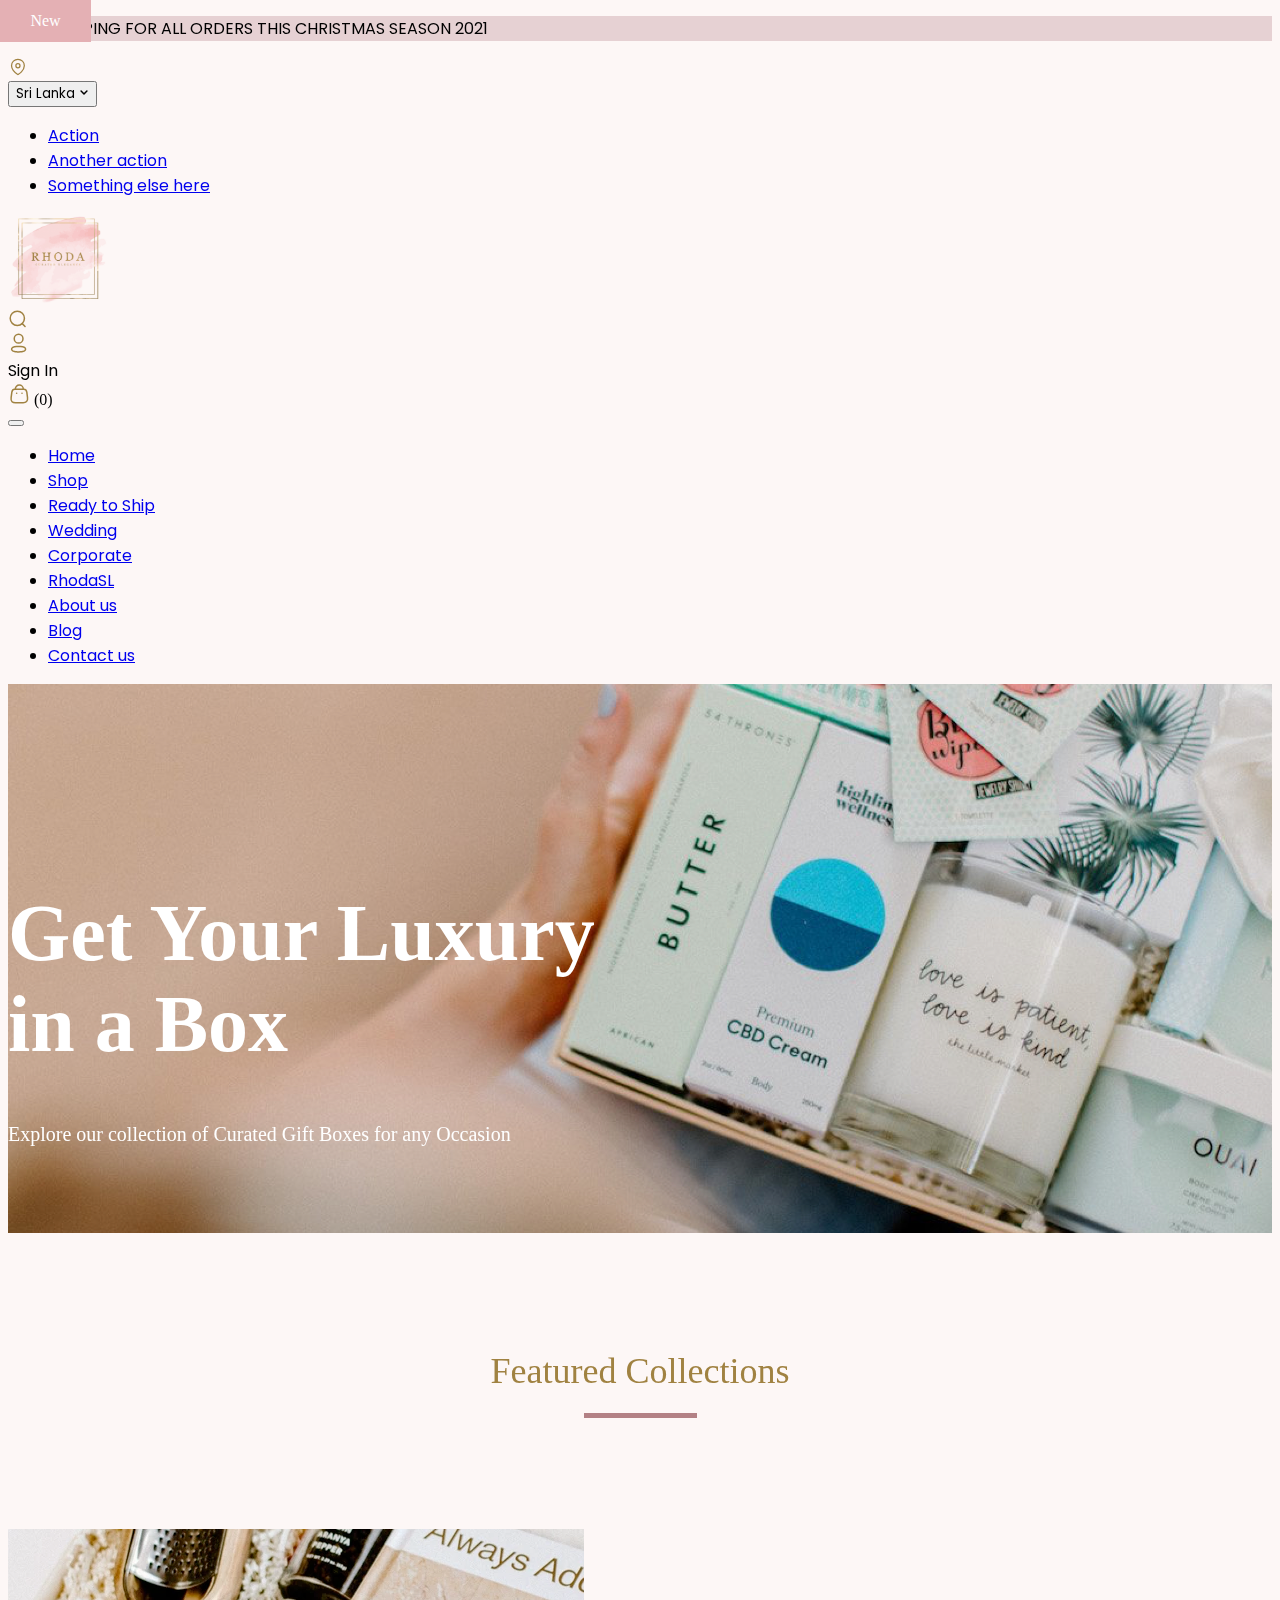
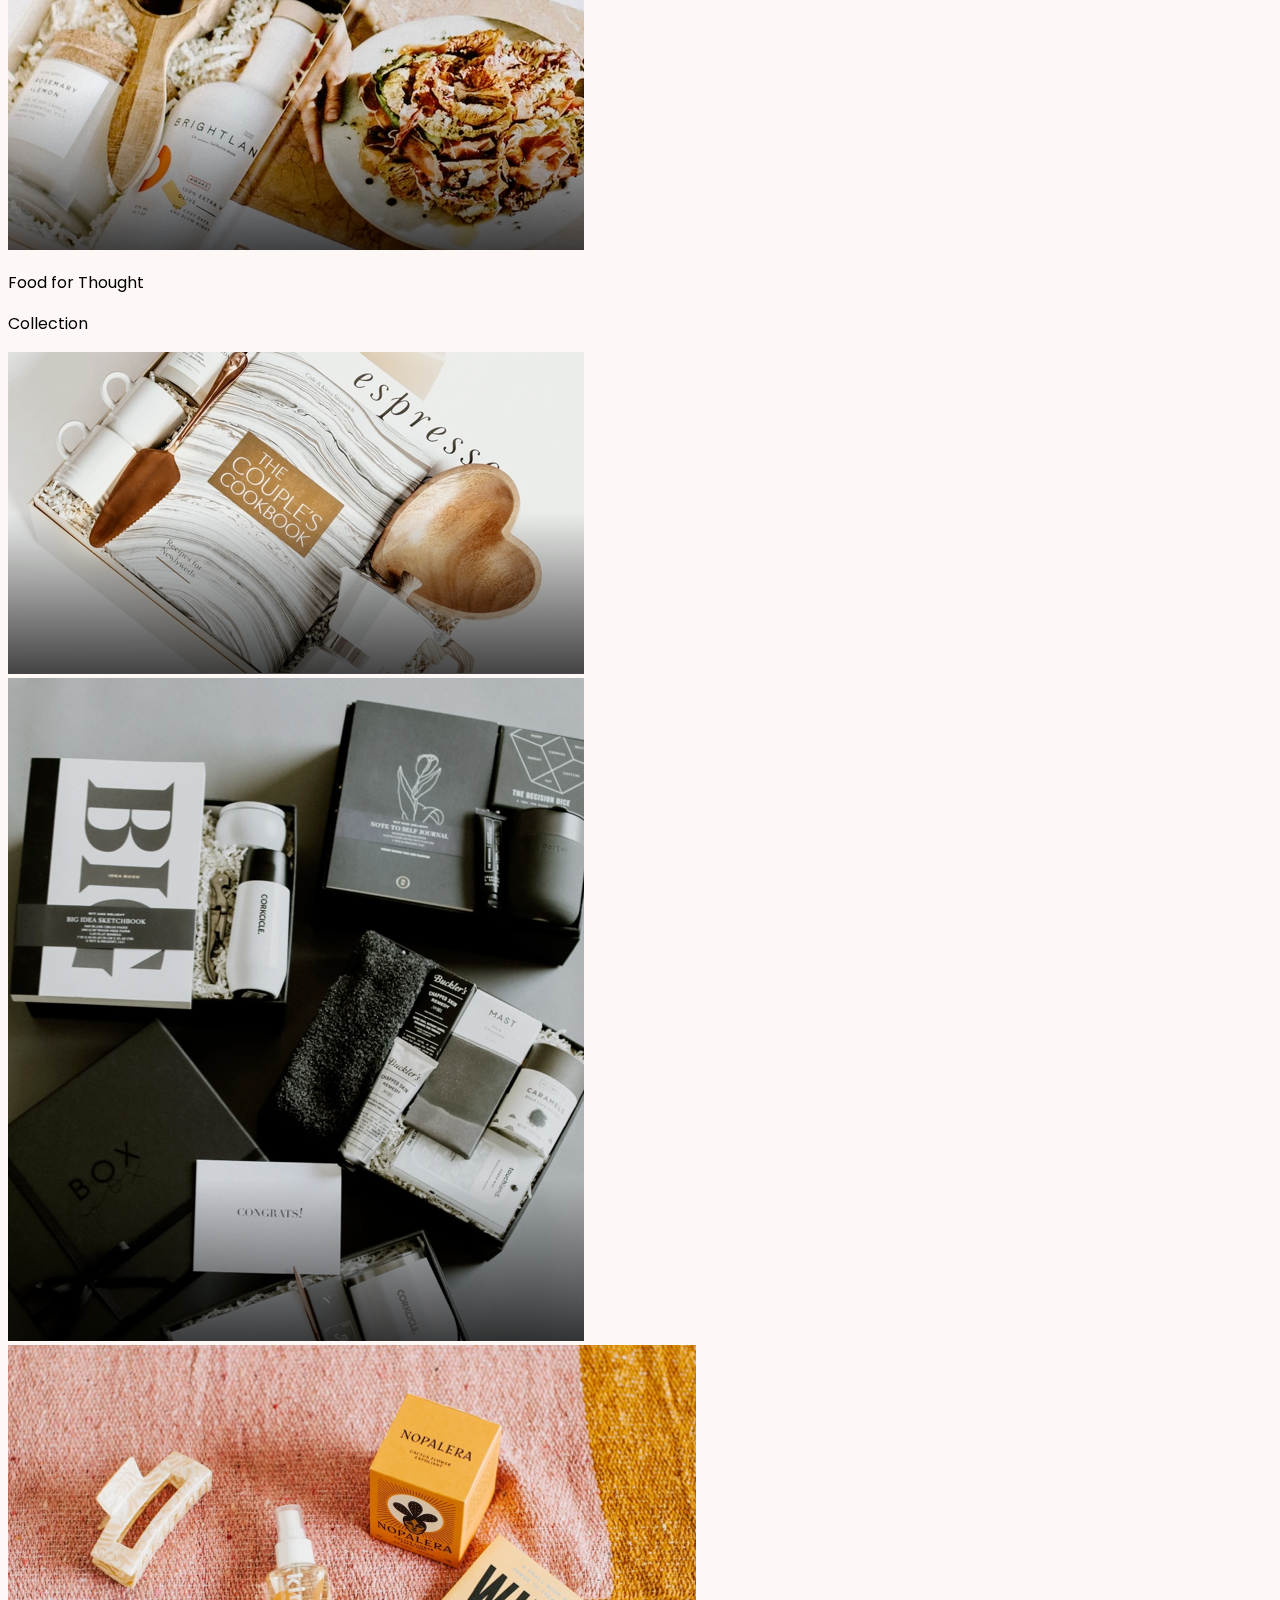
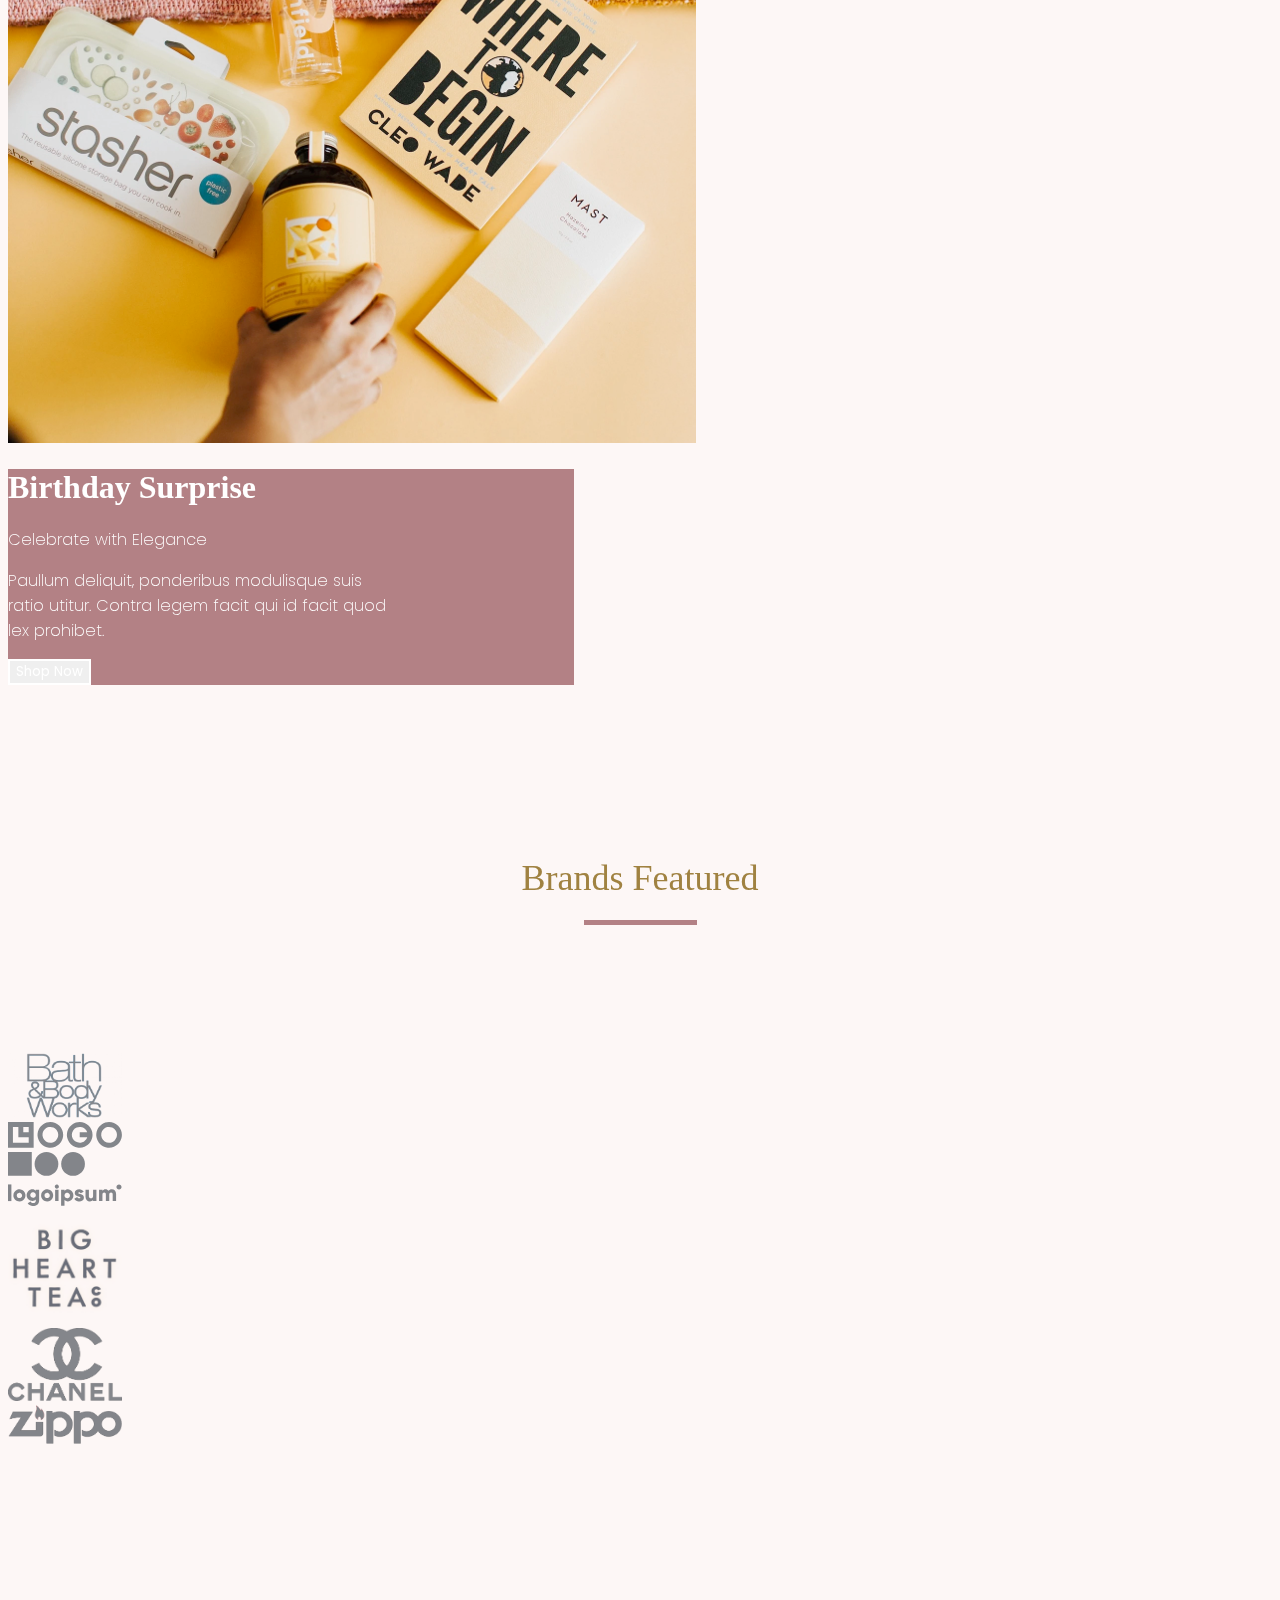
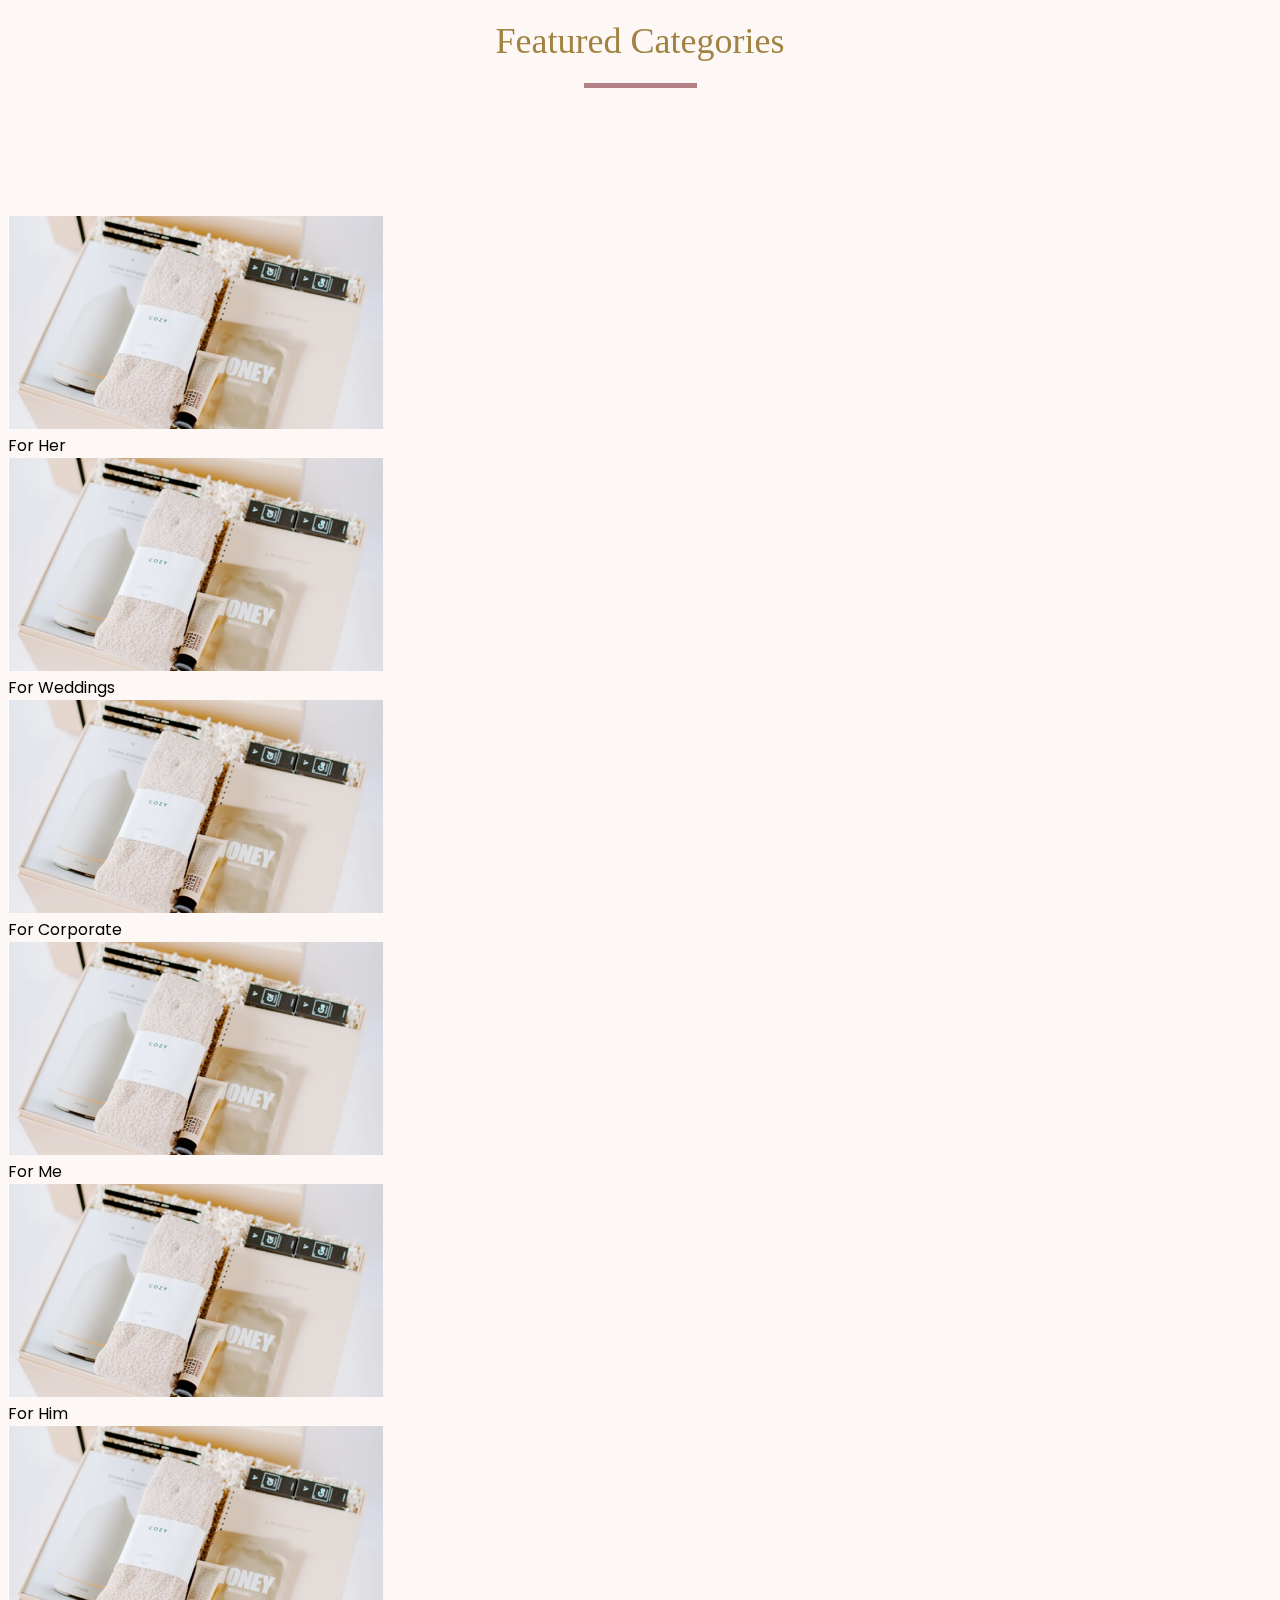
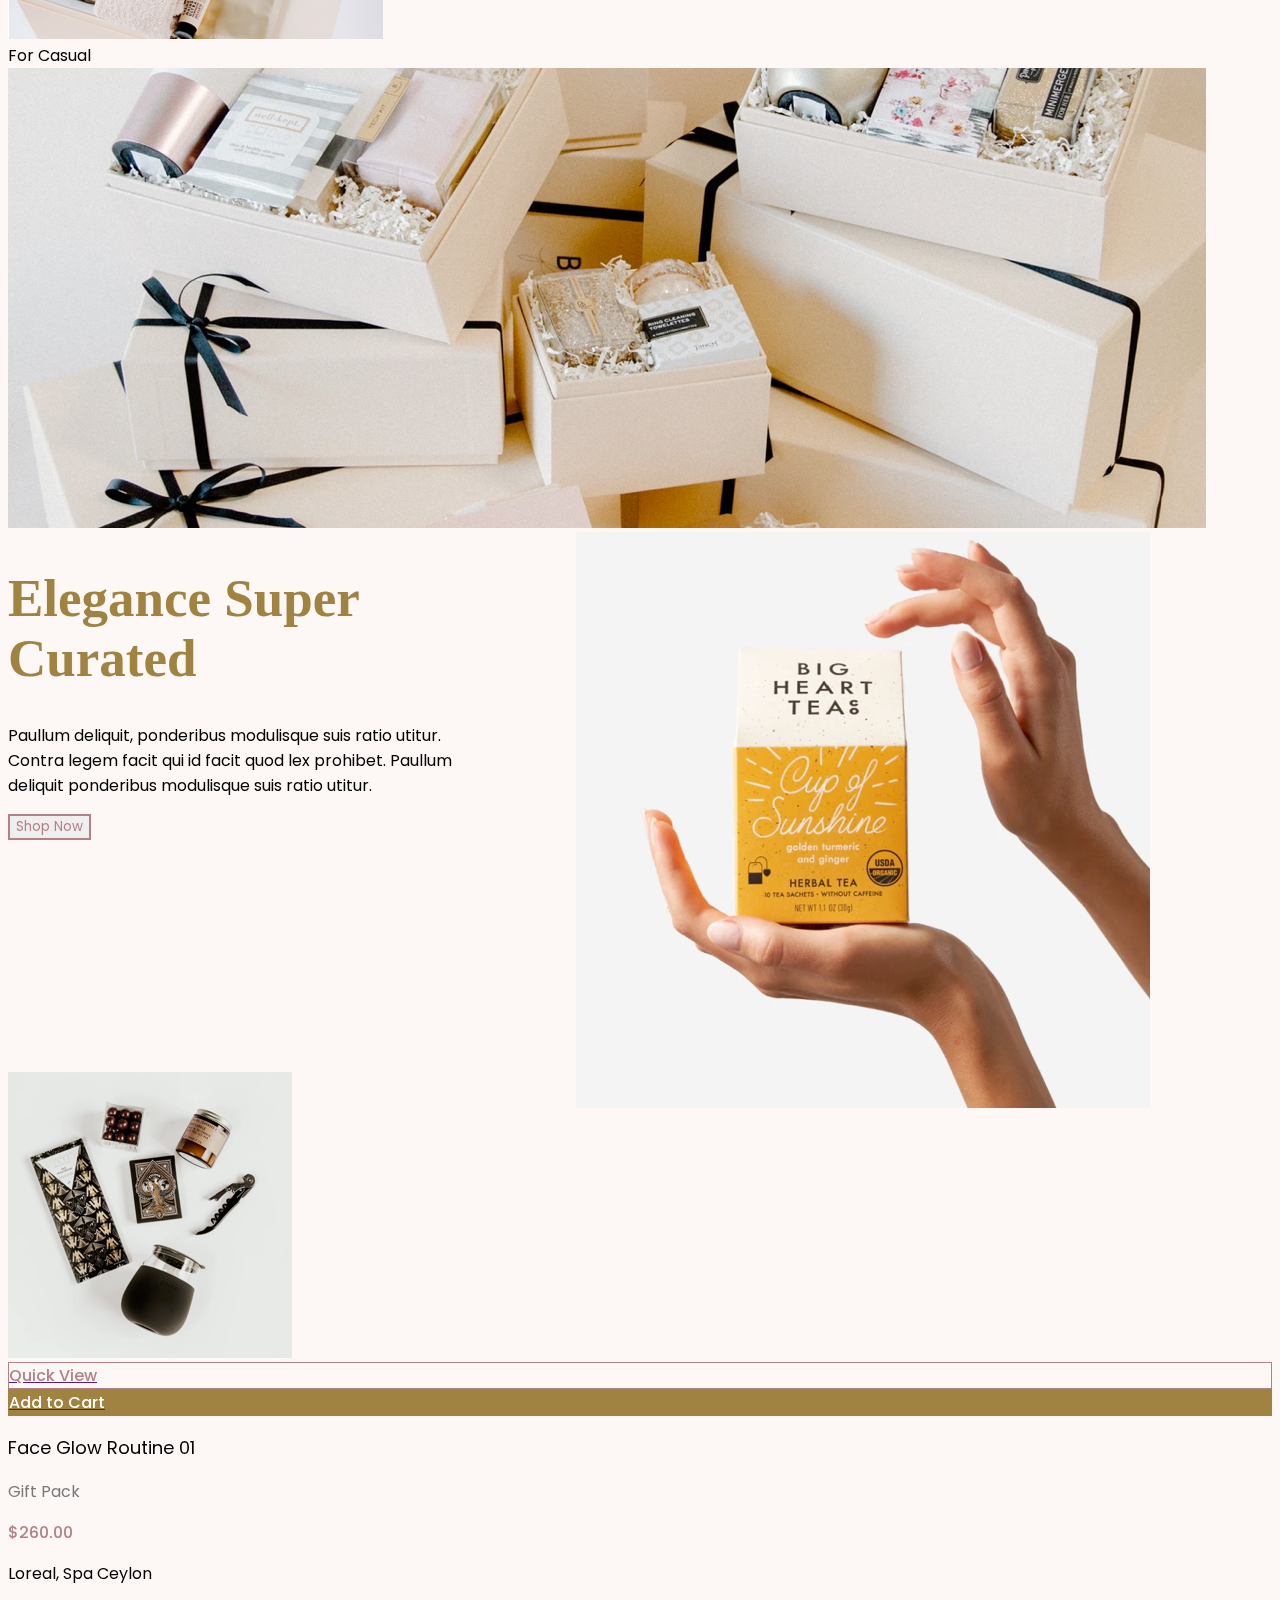
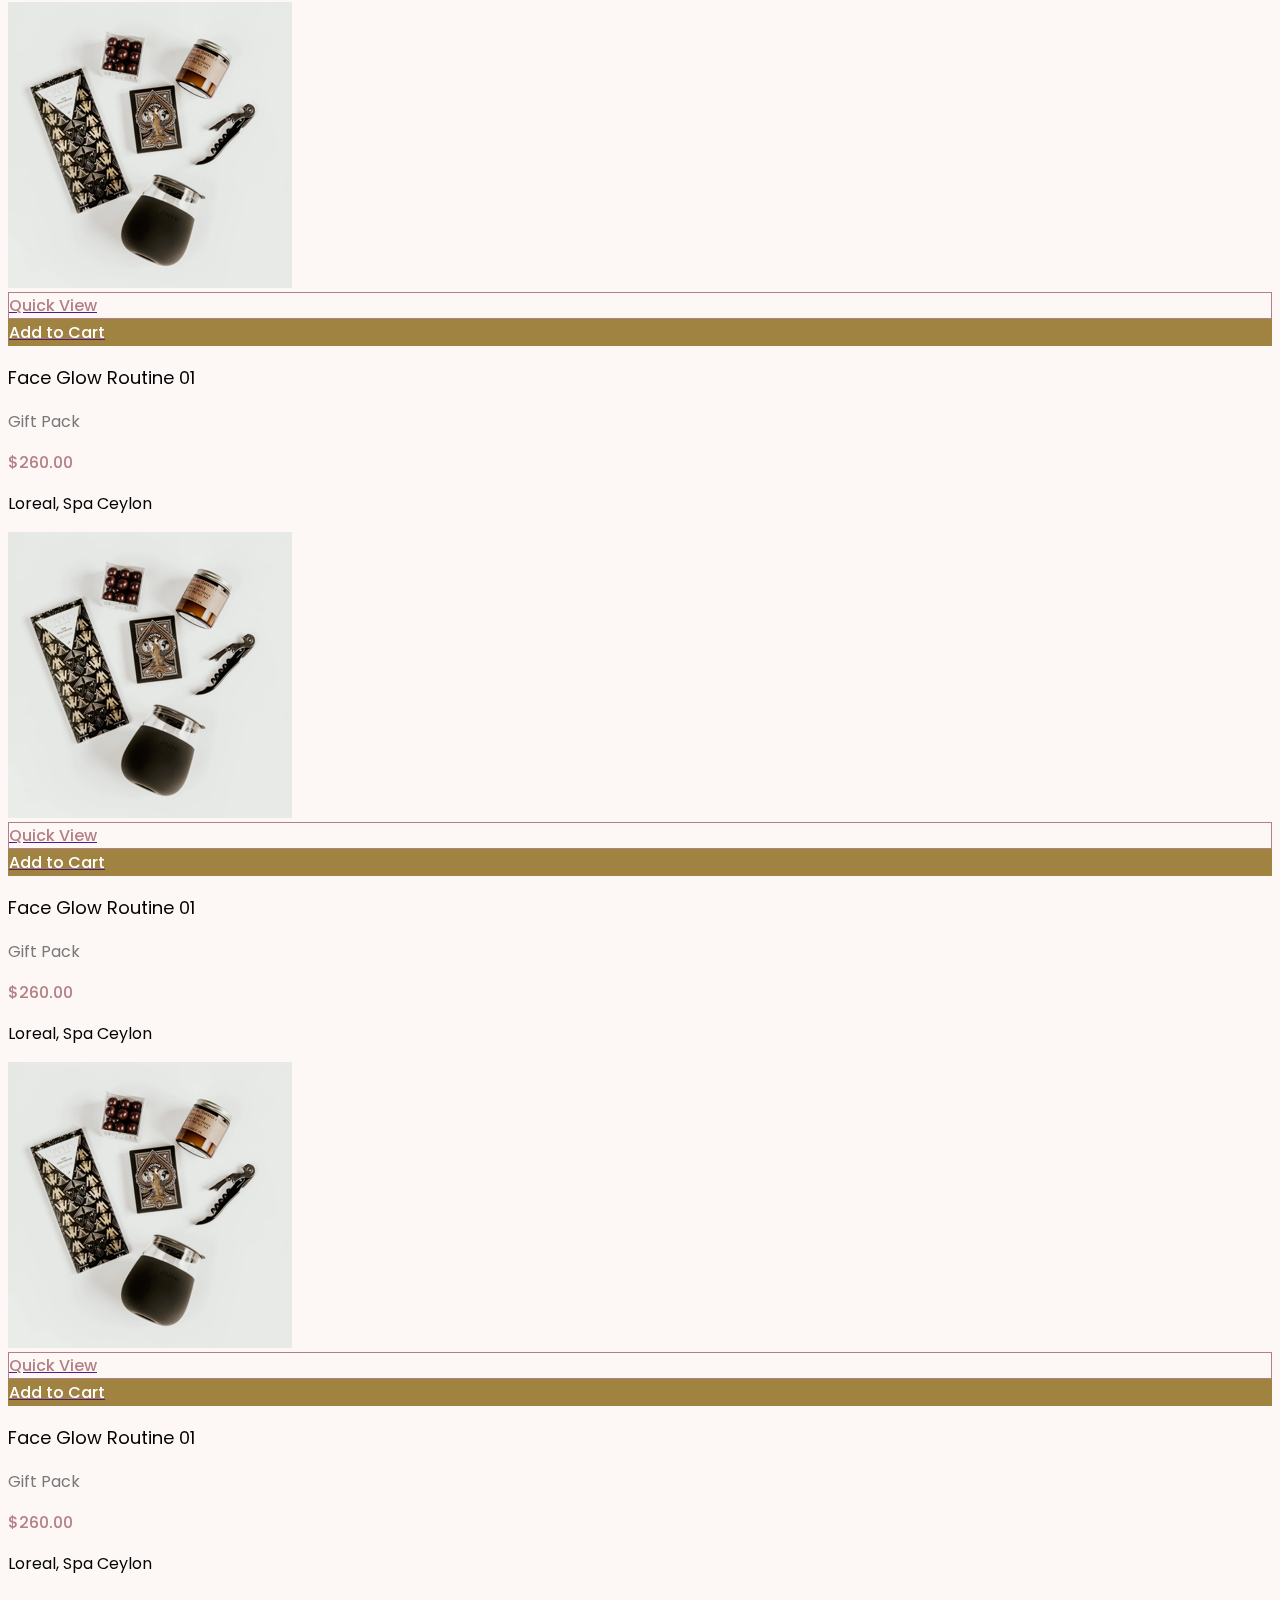
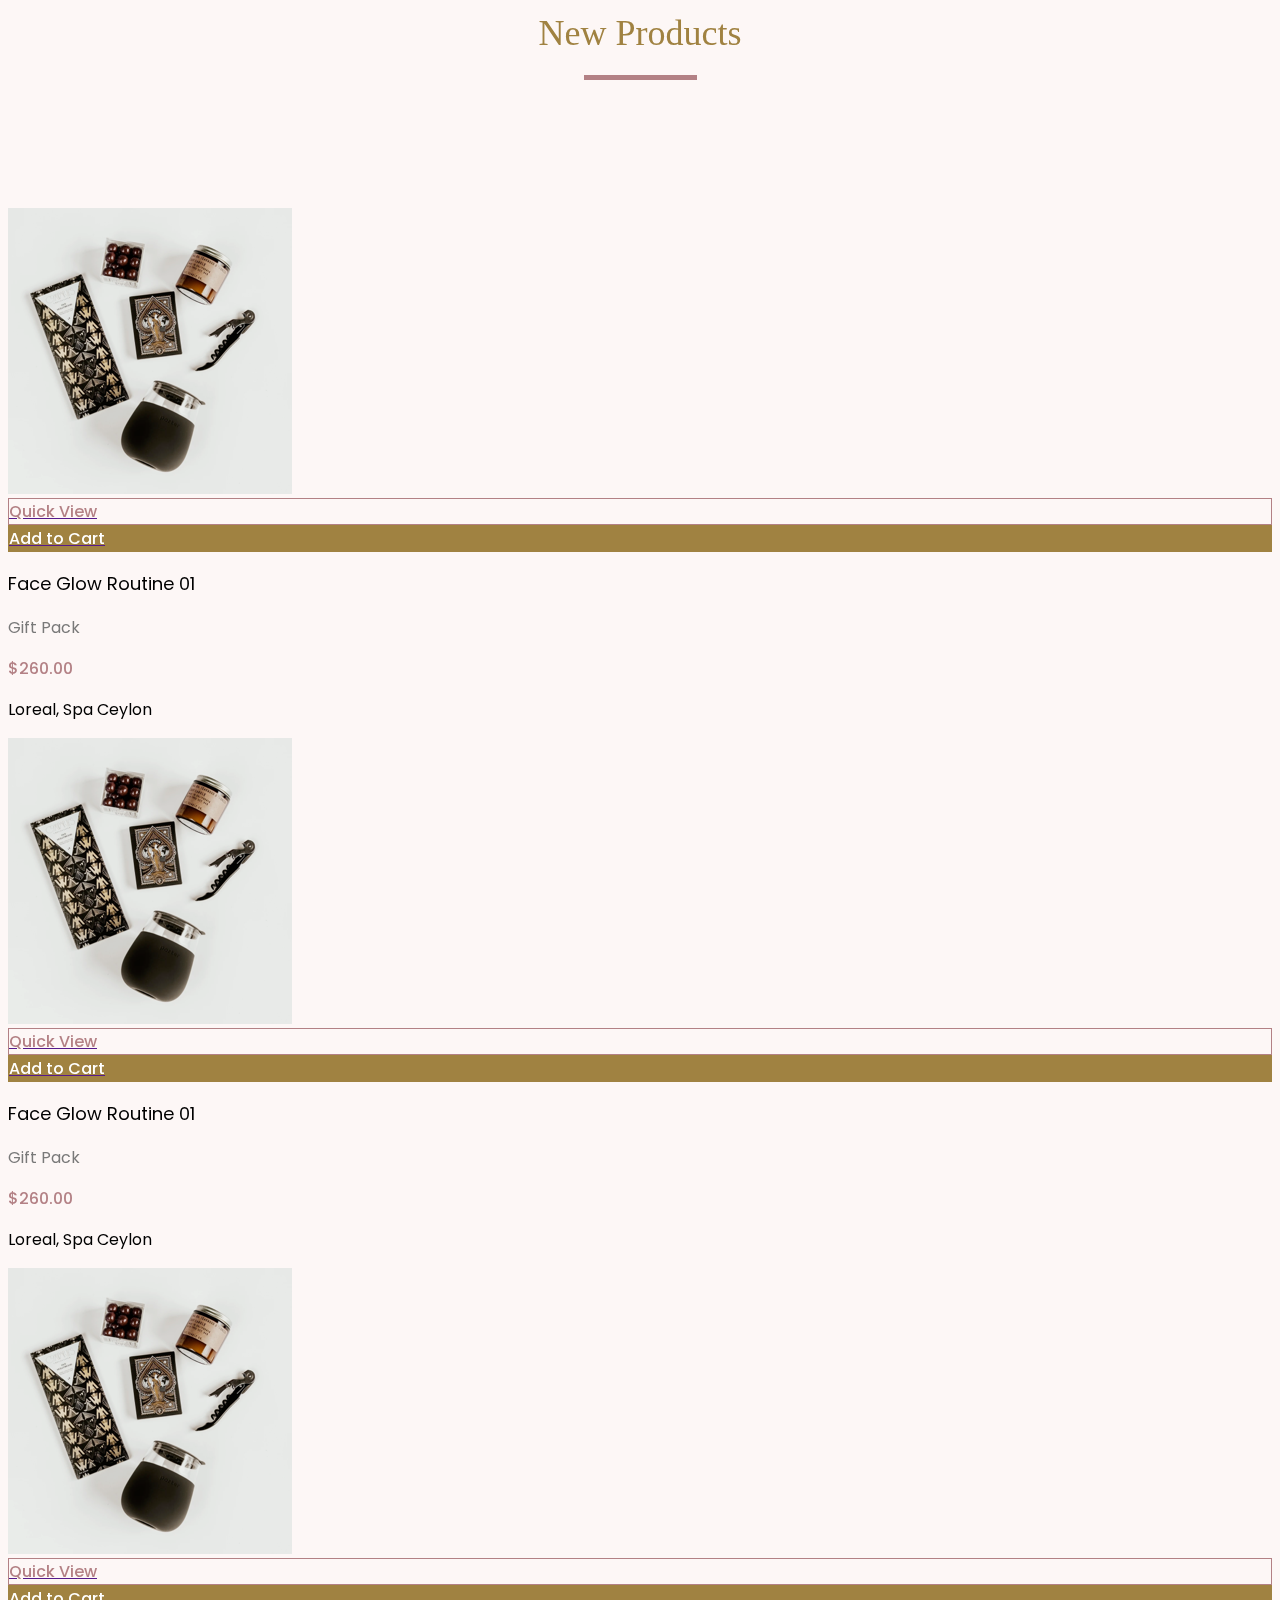
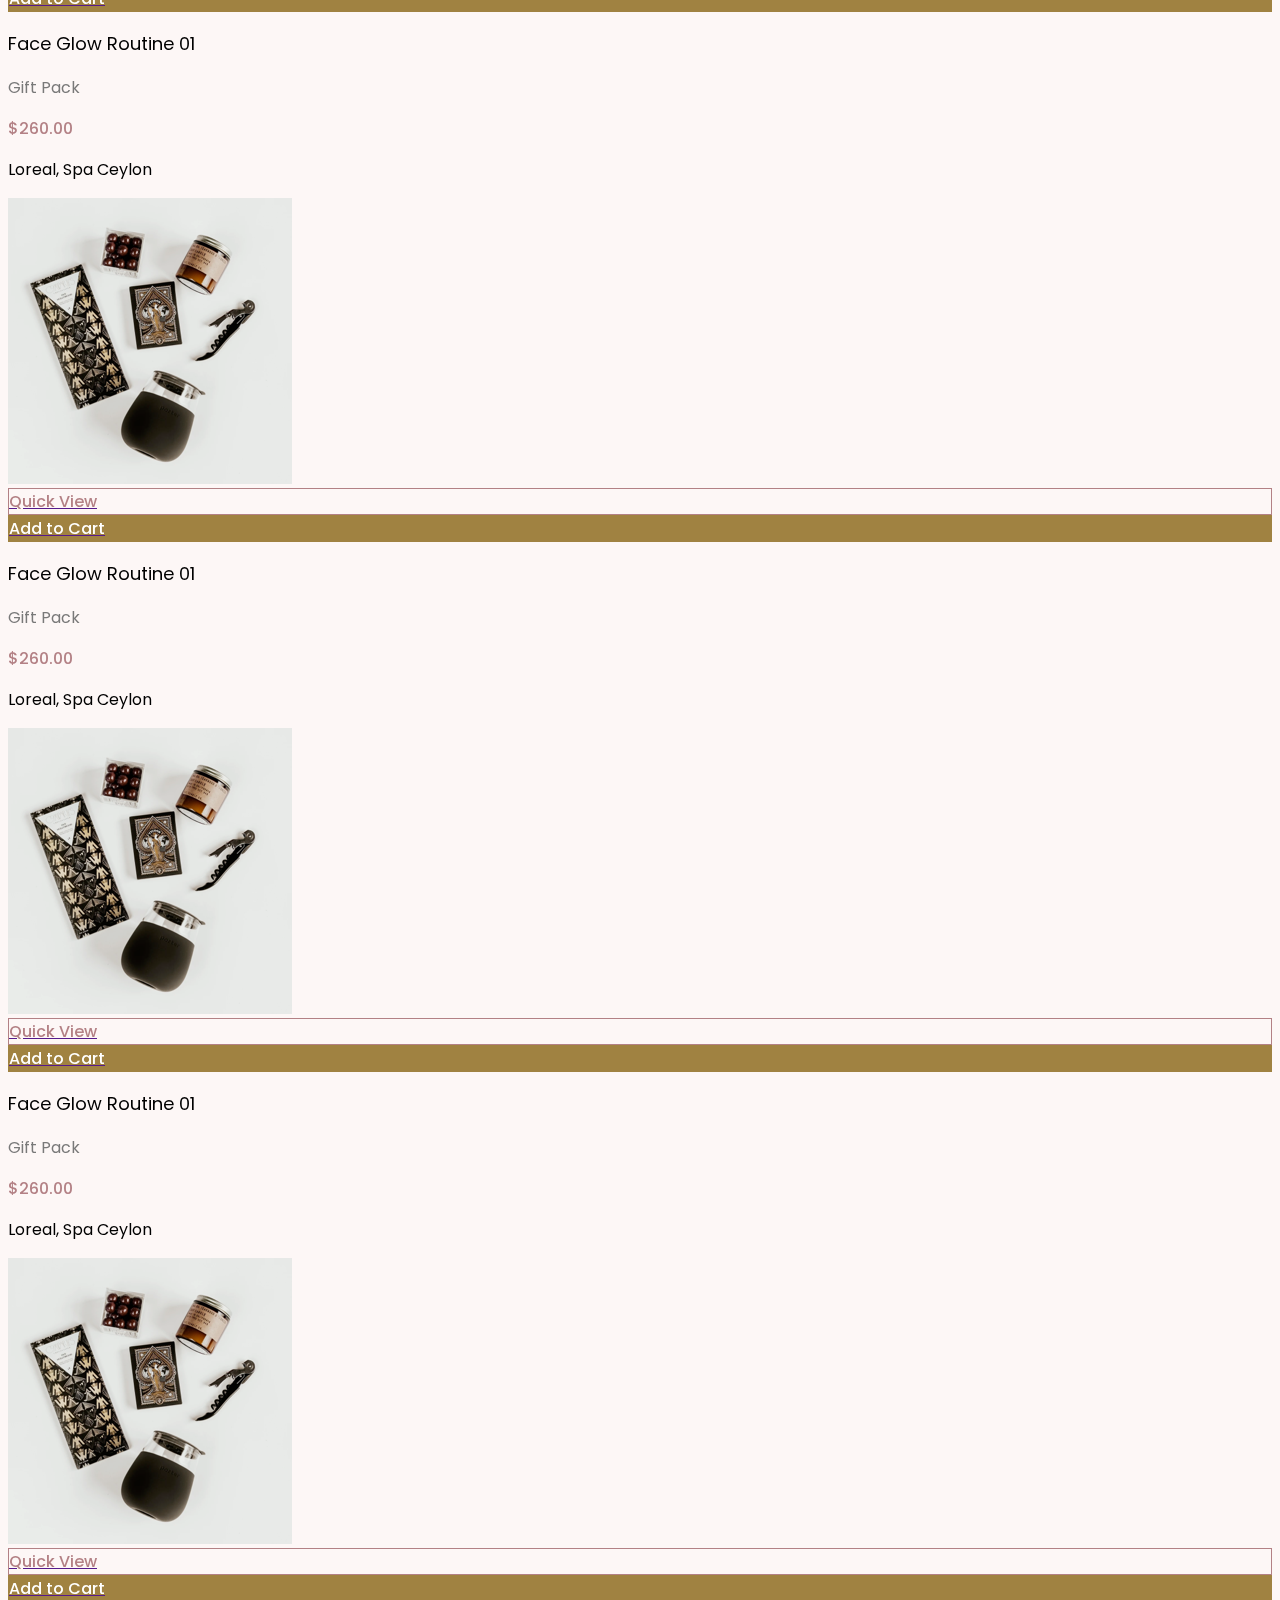
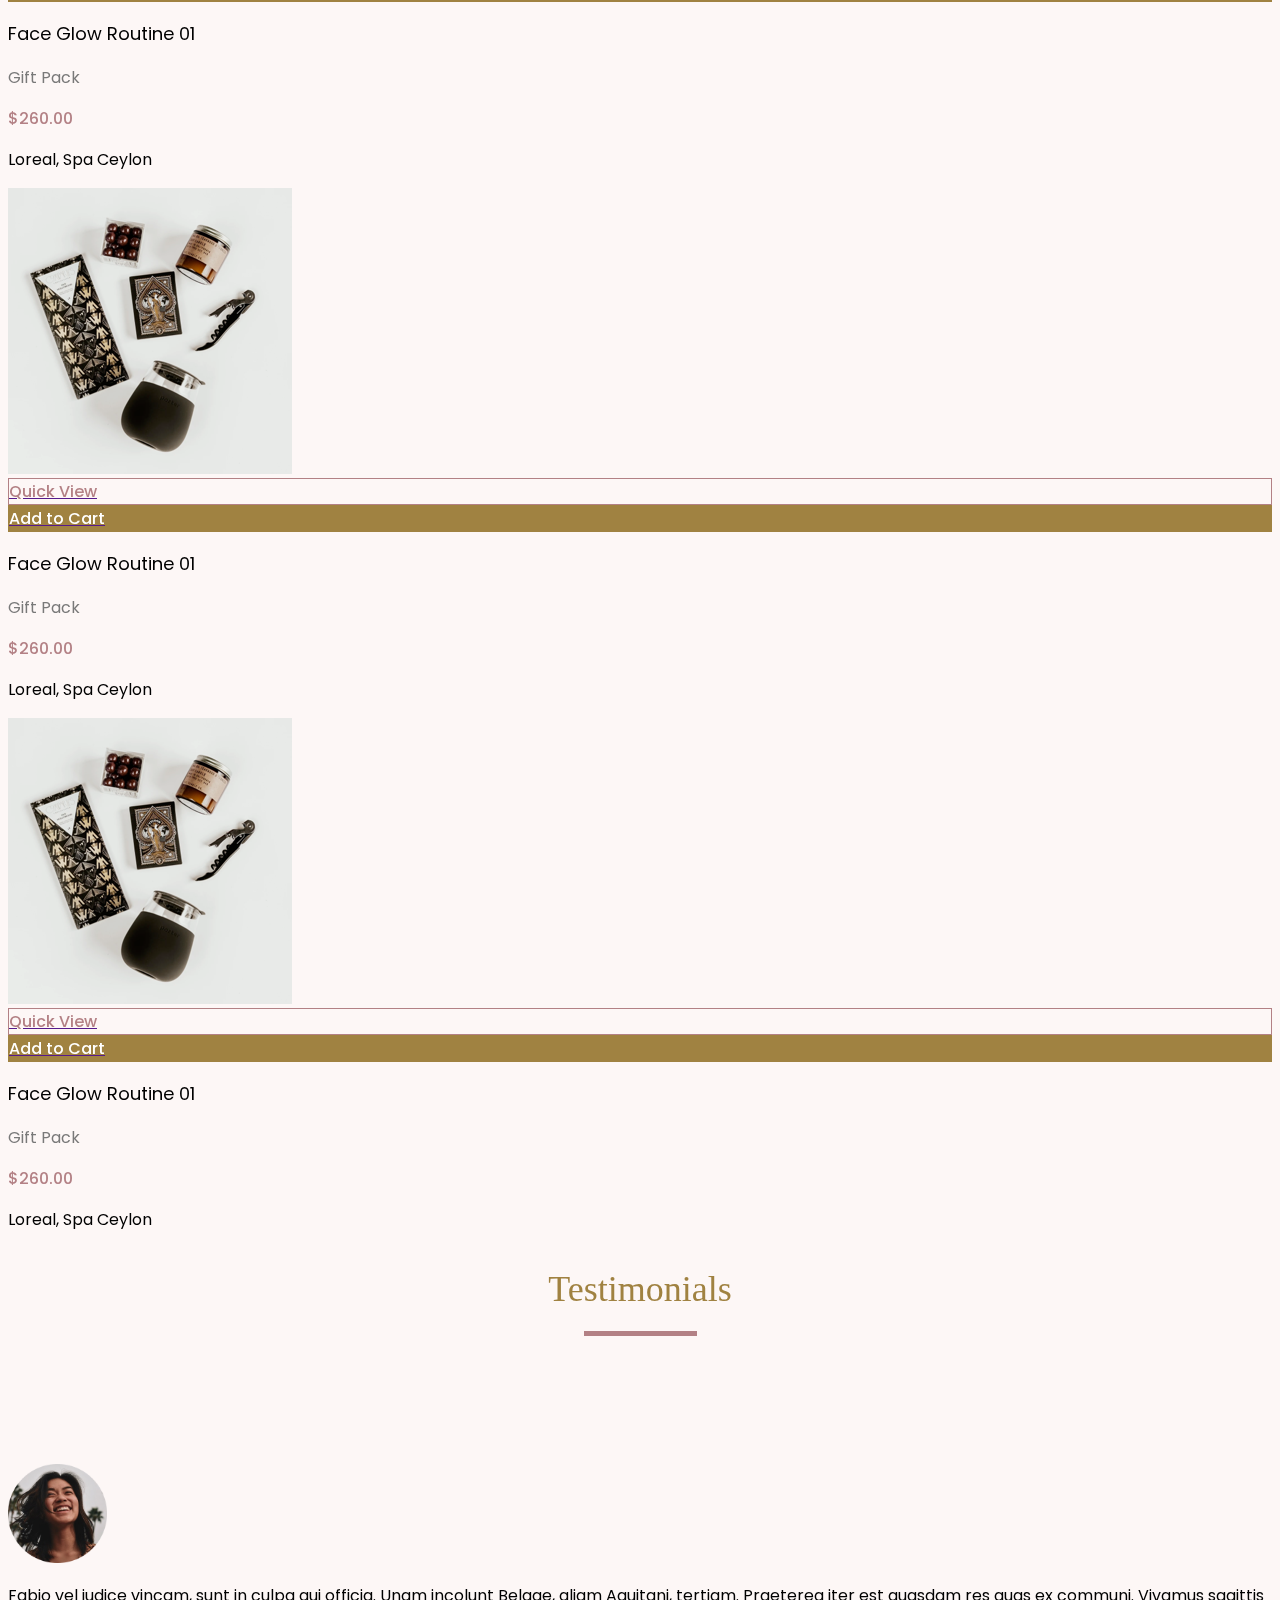
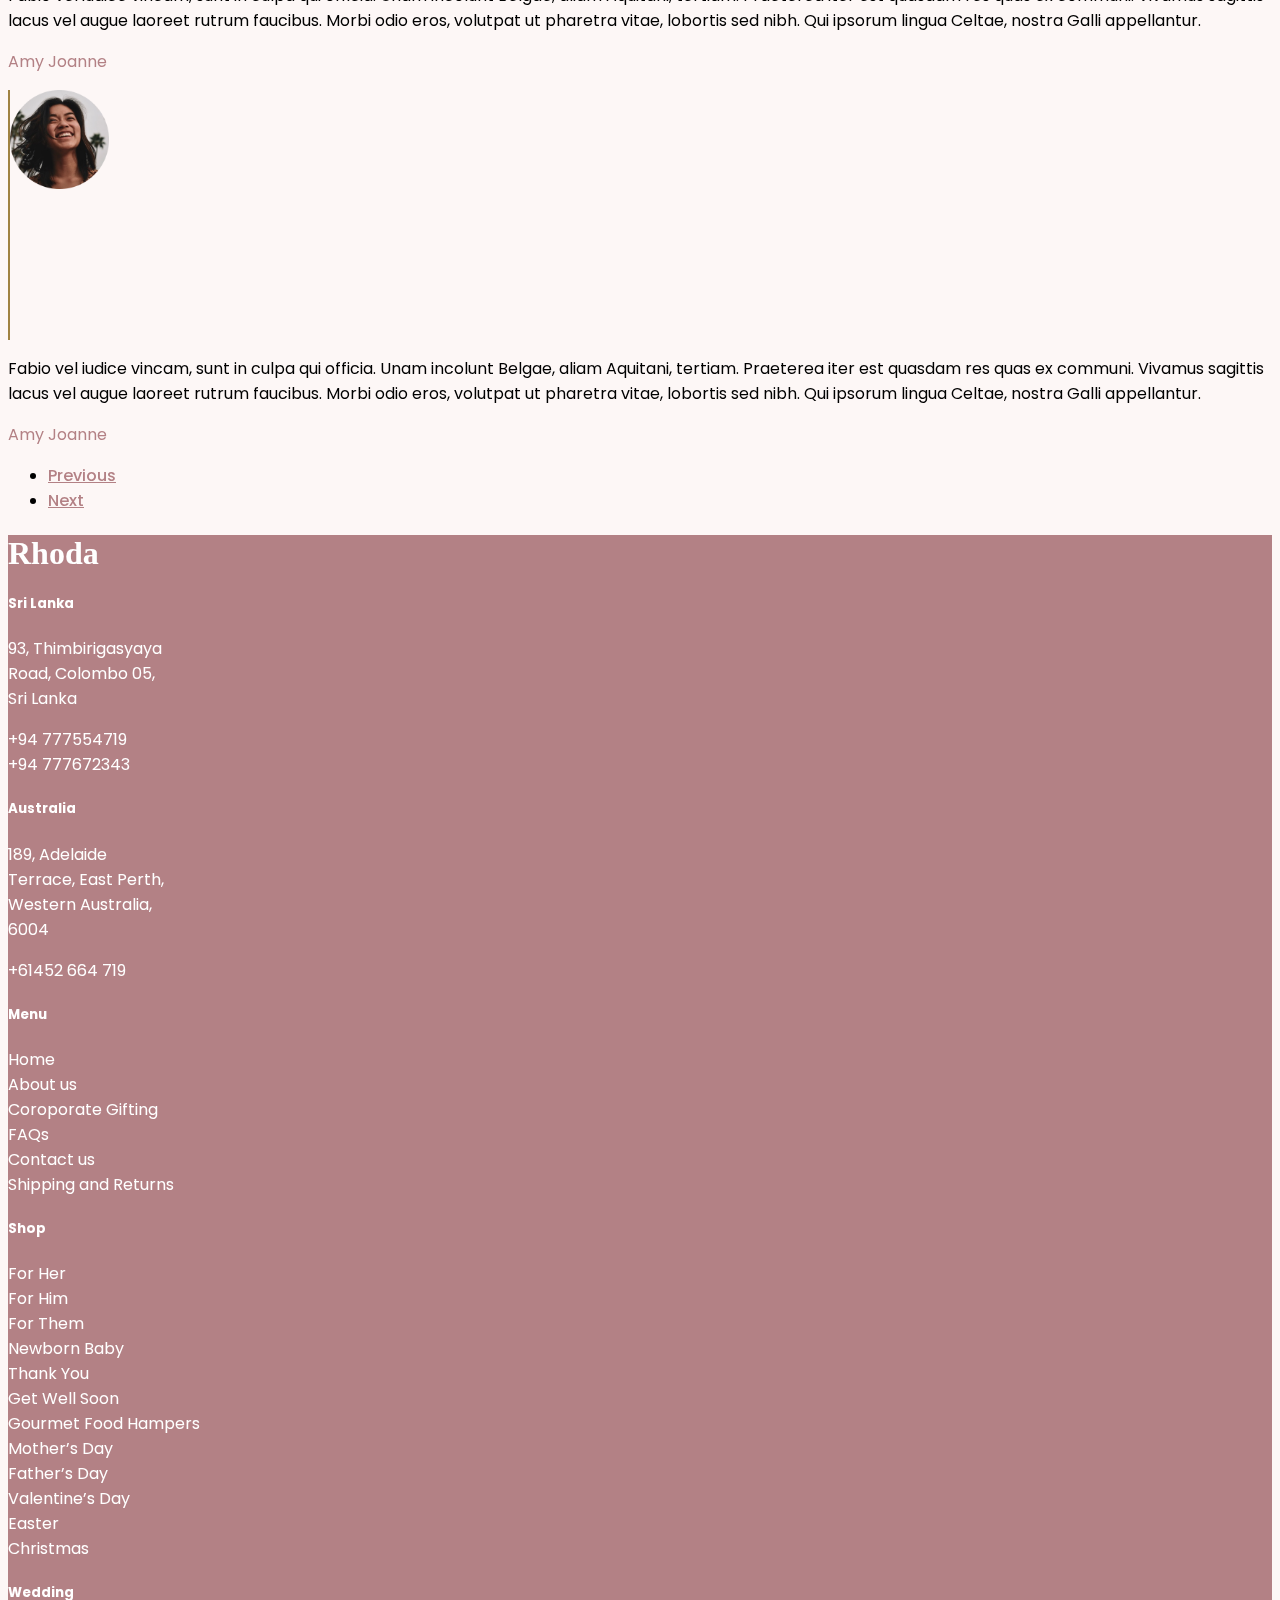
==== commit 17a4122a: "Commented" ====
--- a/index.html
+++ b/index.html
@@ -163,45 +163,59 @@
 
     <!-- Section 1 -->
     <section class="container">
+      <!-- Title -->
       <p class="featured-content-text" style="padding-bottom: 54px; padding-top: 81px;">Featured Collections</p>
-    </section>
-    <!-- <div class="featured-heading row pt-5">
+
+      <!-- <div class="featured-heading row pt-5">
       <div class="col-md-4 featured-content-text text-center">
         Featured Collections
         <div class="featured-border-style"></div>
       </div>
 
-    </div> -->
-
-    <div class="row no-gutter">
-      <div class="col">
-        <img class="food-for-thought pb-2 w-100" src="assets/images/food-for-thought-collection.png"
-          alt="food for thought image for featured collection">
-        <img class="mothers-special pt-2 w-100" src="assets/images/mothers-special-collection.png"
-          alt="Mothers Special for featured collection">
-      </div>
-      <div class="col ps-2">
-        <img class="boys-to-men-xx w-100" src="assets/images/boys-to-men-xx-collection.png"
-          alt="Boys to Men XX image for featured collection">
-      </div>
-
-      <div class="row">
-        <div class="col-md-8 ps-2 py-3 position-relative">
-          <img class="bitmap pt-5 w-100" src="assets/images/bitmap-collection.png"
-            alt="Bitmap image for featured collection">
-        </div>
-        <div class="col-md-4 d-flex align-items-center">
-          <div class="birthday-surprise pb-4 pt-4 px-5 text-center position-absolute">
-            <h1 class="">Birthday Surprise</h1>
-            <h3 class="font-style-heading justify-content-center my-3">Celebrate with Elegance</h3>
-            <p class="font-style-heading my-4">Paullum deliquit, ponderibus modulisque suis <br> ratio utitur.
-              Contra legem facit qui id facit quod <br> lex prohibet.</p>
-            <button class="shop-now-1 bg-transparent ms-0 my-md-4 px-4 py-2">Shop Now</button>
-          </div>
-        </div>
-
-      </div>
-    </div>
+      </div> -->
+
+      <!-- collection Images -->
+      <div class="row no-gutter ">
+        <div class="col">
+          <div class="position-relative">
+            <img class="food-for-thought pb-2 w-100" src="assets/images/food-for-thought-collection.png"
+              alt="food for thought image for featured collection">
+            <div class="postion-absolute">
+              <p>Food for Thought</p>
+              <p>Collection</p>
+            </div>
+          </div>
+
+          <div class="position-relative">
+            <img class="mothers-special pt-2 w-100" src="assets/images/mothers-special-collection.png"
+              alt="Mothers Special for featured collection">
+          </div>
+        </div>
+        <div class="col ps-2">
+          <img class="boys-to-men-xx w-100" src="assets/images/boys-to-men-xx-collection.png"
+            alt="Boys to Men XX image for featured collection">
+        </div>
+
+
+        <!-- birthday surprise section -->
+        <div class="row">
+          <div class="col-md-8 ps-2 py-3 position-relative">
+            <img class="bitmap pt-5 w-100" src="assets/images/bitmap-collection.png"
+              alt="Bitmap image for featured collection">
+          </div>
+          <div class="col-md-4 d-flex align-items-center">
+            <div class="birthday-surprise pb-4 pt-4 px-5 text-center position-absolute">
+              <h1 class="">Birthday Surprise</h1>
+              <h3 class="font-style-heading justify-content-center my-3">Celebrate with Elegance</h3>
+              <p class="font-style-heading my-4">Paullum deliquit, ponderibus modulisque suis <br> ratio utitur.
+                Contra legem facit qui id facit quod <br> lex prohibet.</p>
+              <button class="shop-now-1 bg-transparent ms-0 my-md-4 px-4 py-2">Shop Now</button>
+            </div>
+          </div>
+
+        </div>
+      </div>
+    </section>
 
     <!-- Section 2 -->
     <section class="container">
@@ -295,6 +309,8 @@
         <img src="assets/images/big-heart-tea-banner.png" alt="">
       </div>
     </div>
+
+    <!-- Shop now section -->
     <div class="pt-4 pb-5 row">
       <div class="col">
         <h1 class="elegance-super-curated ms-3 pt-4 pb-3">Elegance Super <br>
@@ -504,108 +520,6 @@
 
 
 
-    <!-- <div class="">
-            <p>Face Glow Routine 01</p>
-            <p style="color:var(--secondary-text-color); font-size:smaller;">Gift Pack</p>
-            <p style="color: var(--dark-rose);">$260.00</p>
-            <p>Loreal, Spa Ceylon</p>
-          </div>
-        </div> -->
-
-    <!-- <div class="col">
-          <img src="assets/images/featured-product.png" alt="">
-          <p>Face Glow Routine 01</p>
-          <p style="color:var(--secondary-text-color); font-size:smaller;">Gift Pack</p>
-          <p style="color: var(--dark-rose);">$260.00</p>
-          <p>Loreal, Spa Ceylon</p>
-        </div>
-        <div class="col">
-          <img src="assets/images/featured-product.png" alt="">
-          <p>Face Glow Routine 01</p>
-          <p style="color:var(--secondary-text-color); font-size:smaller;">Gift Pack</p>
-          <p style="color: var(--dark-rose);">$260.00</p>
-          <p>Loreal, Spa Ceylon</p>
-        </div>
-        <div class="col">
-          <img src="assets/images/featured-product.png" alt="">
-          <p>Face Glow Routine 01</p>
-          <p style="color:var(--secondary-text-color); font-size:smaller;">Gift Pack</p>
-          <p style="color: var(--dark-rose);">$260.00</p>
-          <p>Loreal, Spa Ceylon</p>
-        </div>-->
-
-
-    <!-- <div class="featured-heading row">
-      <div class="col-md-4 featured-content-text text-center">
-        New Products
-        <div class="featured-border-style"></div>
-      </div>
-    </div>
-
-    <section>
-      <div class="pt-5 row">
-        <div class="col">
-          <img src="assets/images/featured-product.png" alt="">
-          <p>Face Glow Routine 01</p>
-          <p style="color:var(--secondary-text-color); font-size:smaller;">Gift Pack</p>
-          <p style="color: var(--dark-rose);">$260.00</p>
-          <p>Loreal, Spa Ceylon</p>
-        </div>
-        <div class="col">
-          <img src="assets/images/featured-product.png" alt="">
-          <p>Face Glow Routine 01</p>
-          <p style="color:var(--secondary-text-color); font-size:smaller;">Gift Pack</p>
-          <p style="color: var(--dark-rose);">$260.00</p>
-          <p>Loreal, Spa Ceylon</p>
-        </div>
-        <div class="col">
-          <img src="assets/images/featured-product.png" alt="">
-          <p>Face Glow Routine 01</p>
-          <p style="color:var(--secondary-text-color); font-size:smaller;">Gift Pack</p>
-          <p style="color: var(--dark-rose);">$260.00</p>
-          <p>Loreal, Spa Ceylon</p>
-        </div>
-        <div class="col">
-          <img src="assets/images/featured-product.png" alt="">
-          <p>Face Glow Routine 01</p>
-          <p style="color:var(--secondary-text-color); font-size:smaller;">Gift Pack</p>
-          <p style="color: var(--dark-rose);">$260.00</p>
-          <p>Loreal, Spa Ceylon</p>
-        </div>
-      </div>
-
-      <div class="pt-5 row">
-        <div class="col">
-          <img src="assets/images/featured-product.png" alt="">
-          <p>Face Glow Routine 01</p>
-          <p style="color:var(--secondary-text-color); font-size:smaller;">Gift Pack</p>
-          <p style="color: var(--dark-rose);">$260.00</p>
-          <p>Loreal, Spa Ceylon</p>
-        </div>
-        <div class="col">
-          <img src="assets/images/featured-product.png" alt="">
-          <p>Face Glow Routine 01</p>
-          <p style="color:var(--secondary-text-color); font-size:smaller;">Gift Pack</p>
-          <p style="color: var(--dark-rose);">$260.00</p>
-          <p>Loreal, Spa Ceylon</p>
-        </div>
-        <div class="col">
-          <img src="assets/images/featured-product.png" alt="">
-          <p>Face Glow Routine 01</p>
-          <p style="color:var(--secondary-text-color); font-size:smaller;">Gift Pack</p>
-          <p style="color: var(--dark-rose);">$260.00</p>
-          <p>Loreal, Spa Ceylon</p>
-        </div>
-        <div class="col">
-          <img src="assets/images/featured-product.png" alt="">
-          <p>Face Glow Routine 01</p>
-          <p style="color:var(--secondary-text-color); font-size:smaller;">Gift Pack</p>
-          <p style="color: var(--dark-rose);">$260.00</p>
-          <p>Loreal, Spa Ceylon</p>
-        </div>
-      </div>
-    </section> -->
-
     <!-- Section 6 -->
     <section class="container mb-5 pb-5">
       <p class="featured-content-text">New Products</p>
@@ -914,14 +828,19 @@
         </div>
       </div> -->
 
+      <!-- Testimonials section -->
+      <!-- Title --> 
       <p class="featured-content-text">Testimonials</p>
 
       <div class="row">
+
+        <!-- Profile pic -->
         <div class="col-2">
           <img class="profile-pic" src="assets/images/testimonials-profile.png" alt="">
         </div>
 
-        <!-- <div class="col-4 border-3 border-end"> -->
+        
+        <!-- Profile Description -->
         <div class="col">
           <p>Fabio vel iudice vincam, sunt in culpa qui officia.
             Unam incolunt Belgae, aliam Aquitani, tertiam.
@@ -932,12 +851,14 @@
           <p style="color: var(--dark-rose);">Amy Joanne</p>
         </div>
 
-        <!-- <div class="testimonials-border-style col-1"></div> -->
-
+        
+        <!-- Border style -->
         <div class="testimonials-border-style col-2">
+          <!-- Profile pic -->
           <img class="profile-pic" src="assets/images/testimonials-profile.png" alt="">
         </div>
 
+         <!-- Profile Description -->
         <div class="col">
           <p>Fabio vel iudice vincam, sunt in culpa qui officia.
             Unam incolunt Belgae, aliam Aquitani, tertiam.
@@ -949,6 +870,8 @@
         </div>
       </div>
     </section>
+
+    <!-- Pagination -->
     <div class="row py-3">
       <nav aria-label="Page navigation example">
         <ul class="pagination justify-content-center">
--- a/assets/css/style.css
+++ b/assets/css/style.css
@@ -171,7 +171,7 @@
 .birthday-surprise {
   background-color: var(--dark-rose);
   height: max-content;
-  left: 55%;
+  left: 52%;
   width: 566px;
 }
 
@@ -183,7 +183,7 @@
 
 .big-heart-tea-banner {
   position: absolute;
-  left: 40%;
+  left: 45%;
   top: auto;
 }
 
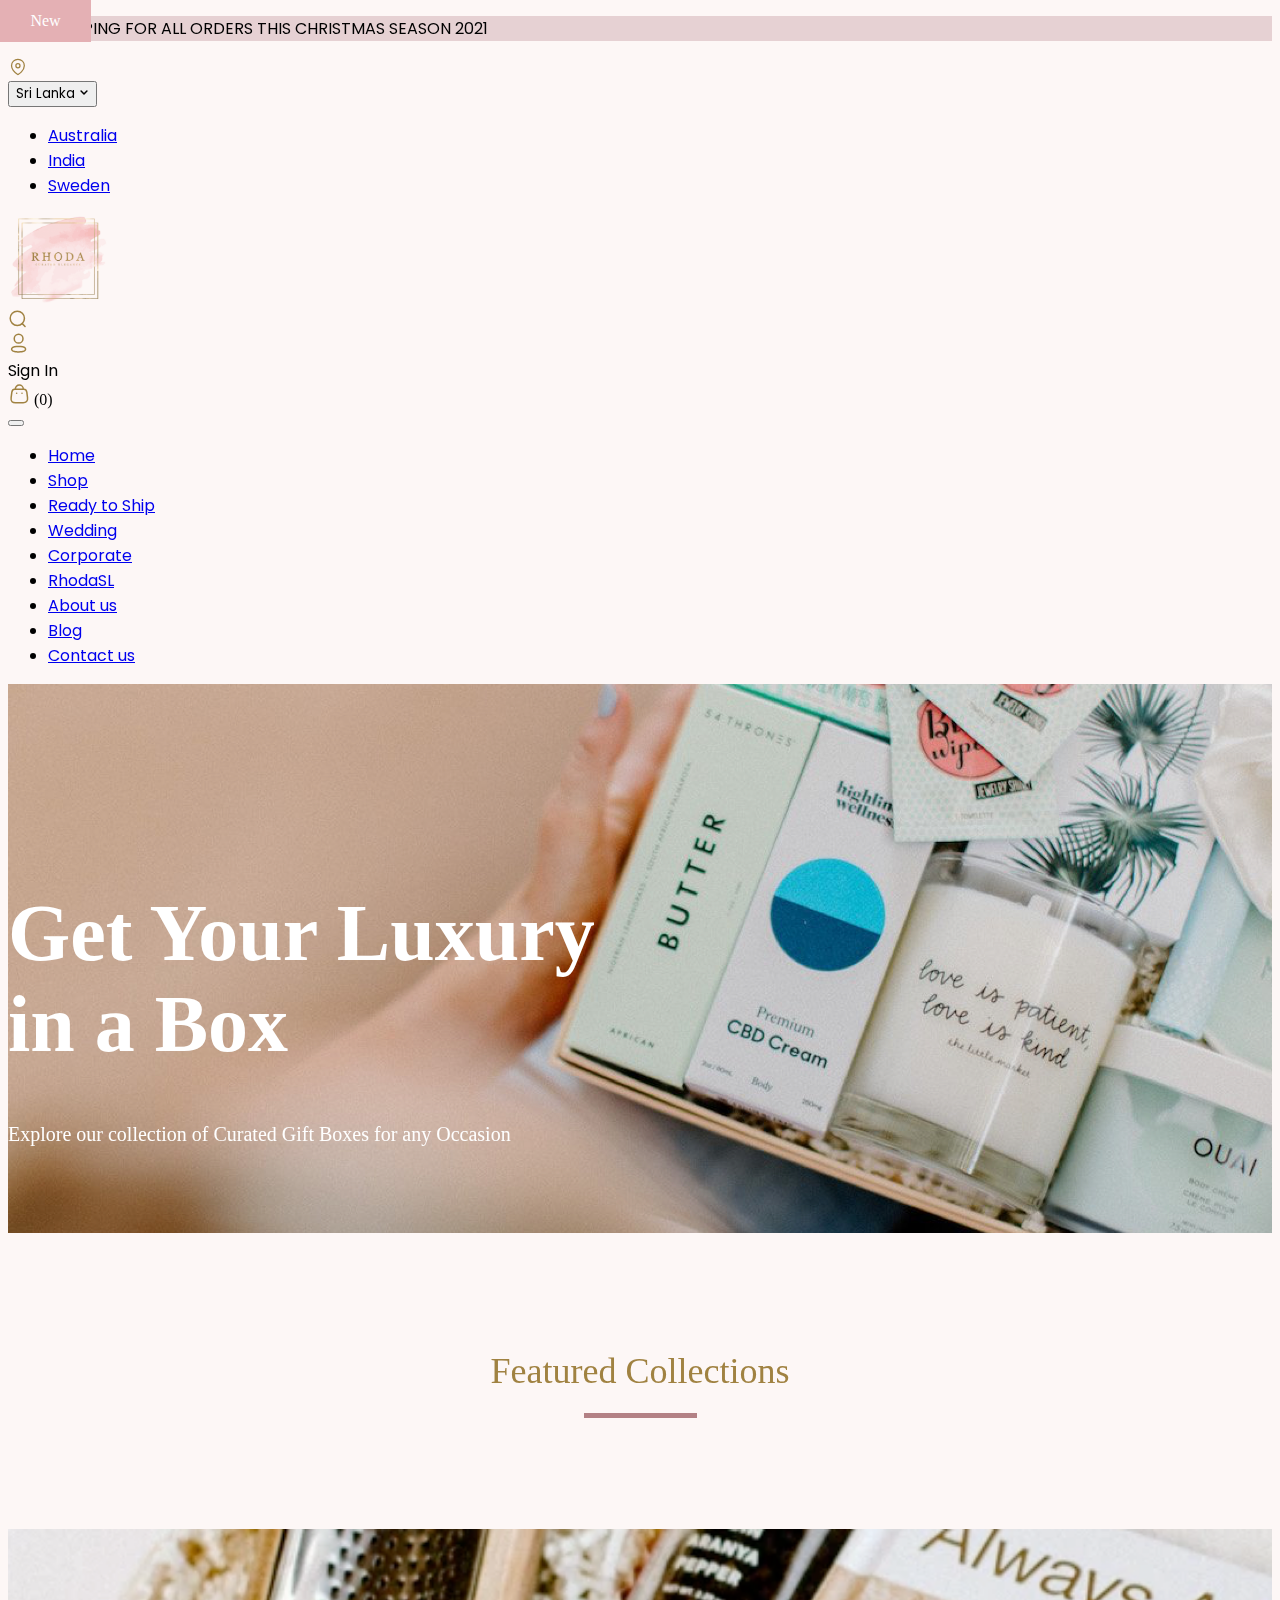
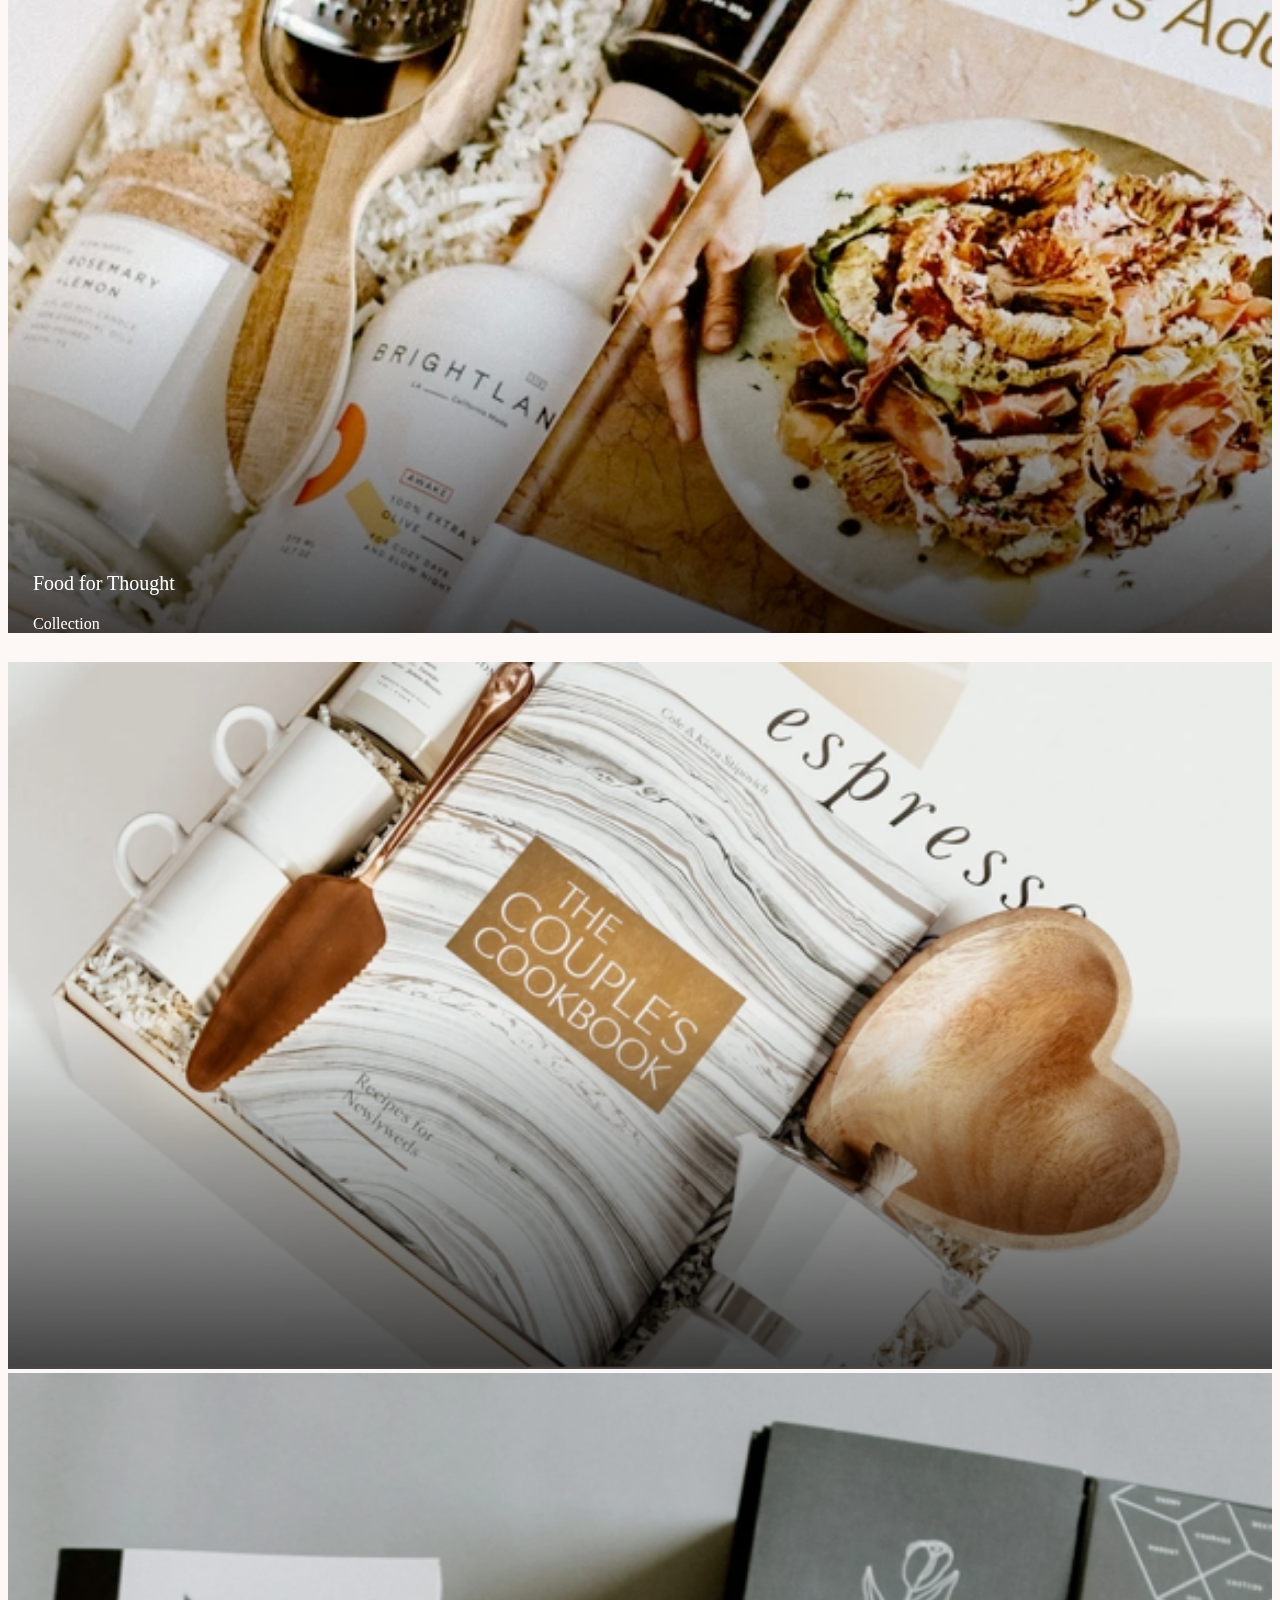
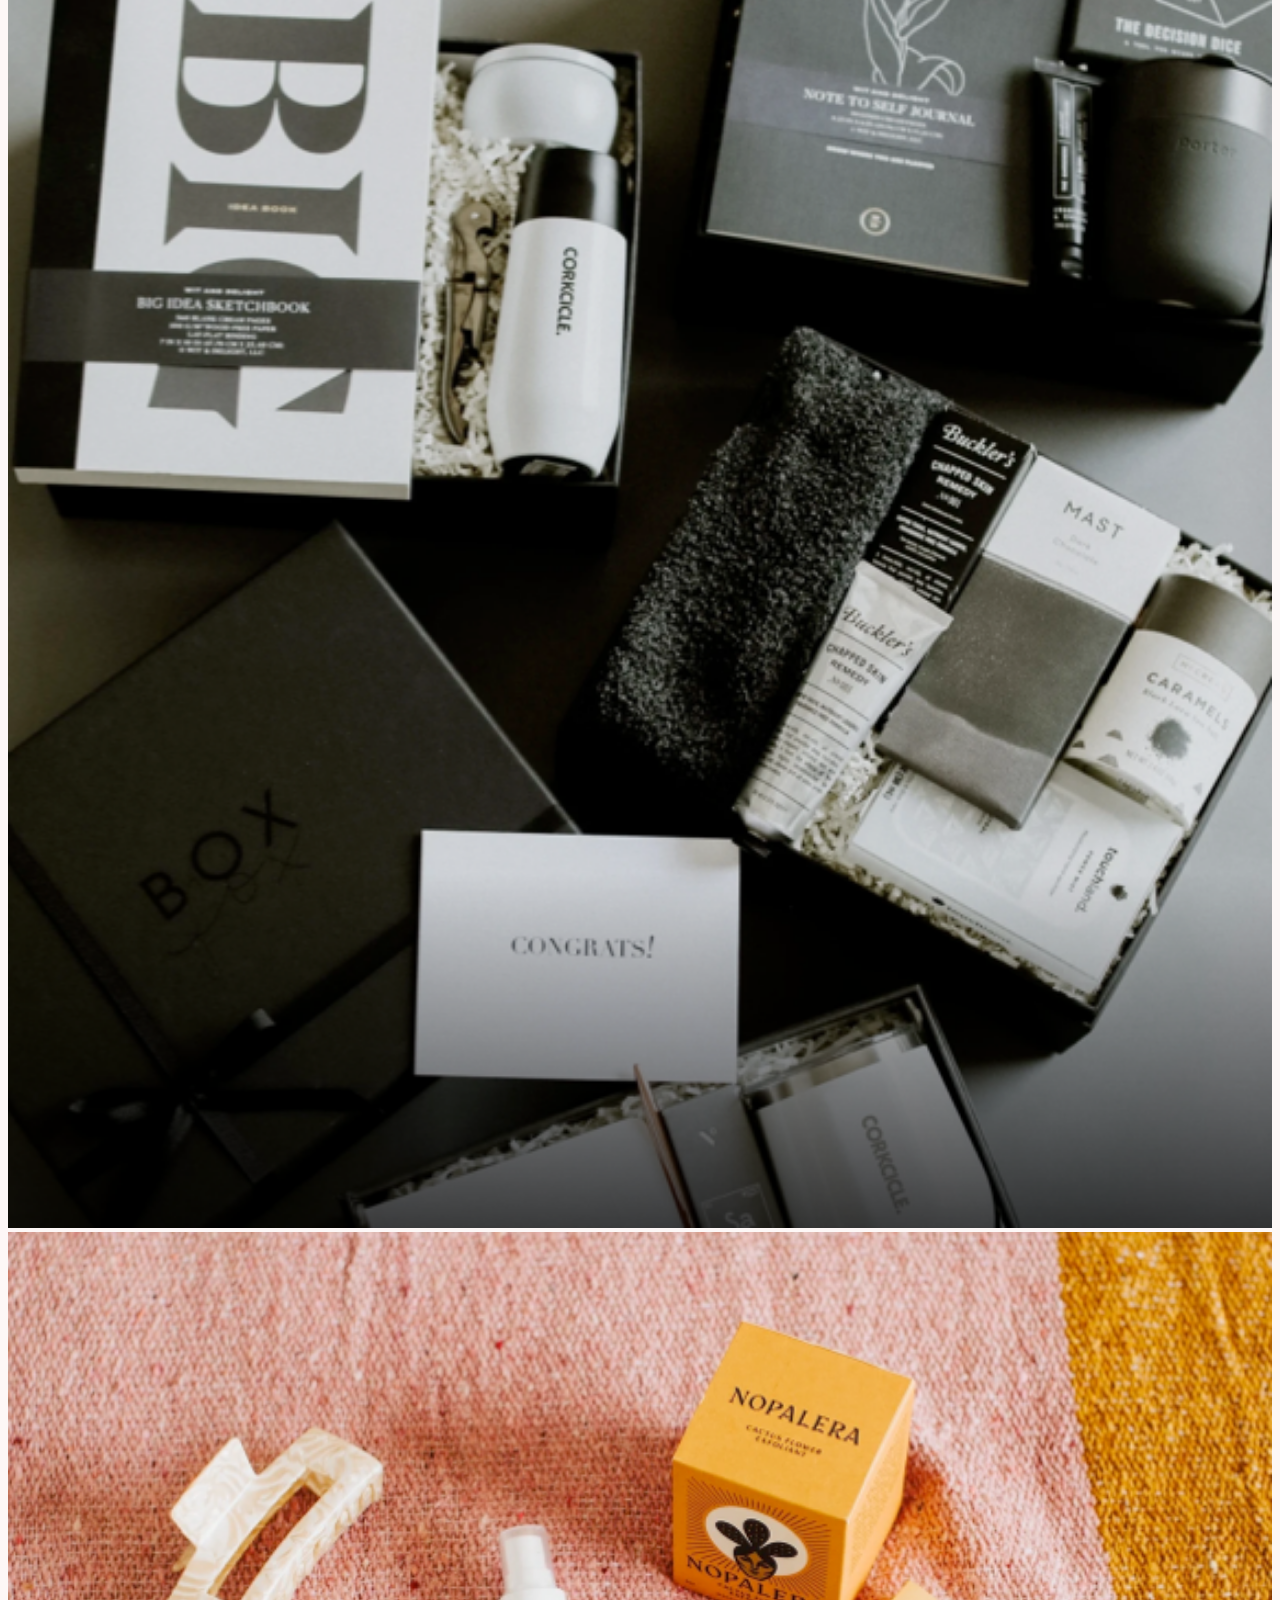
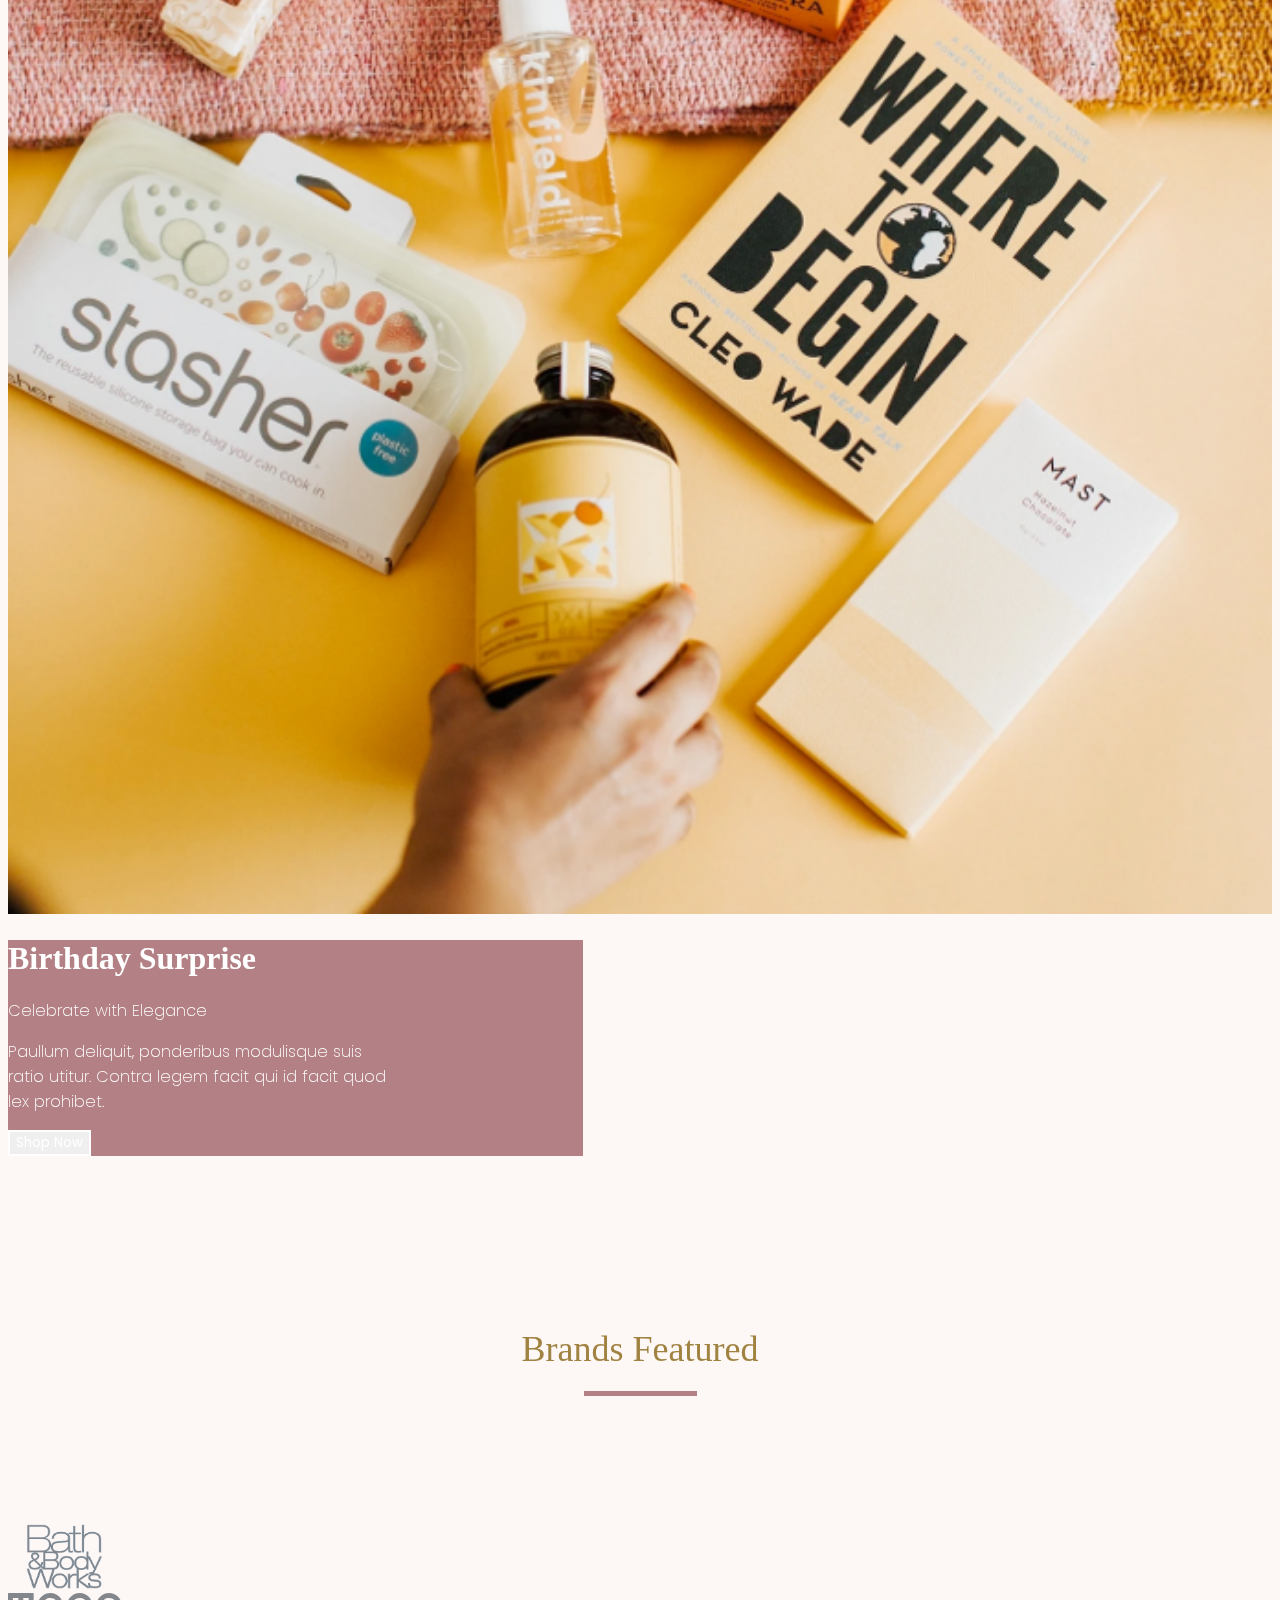
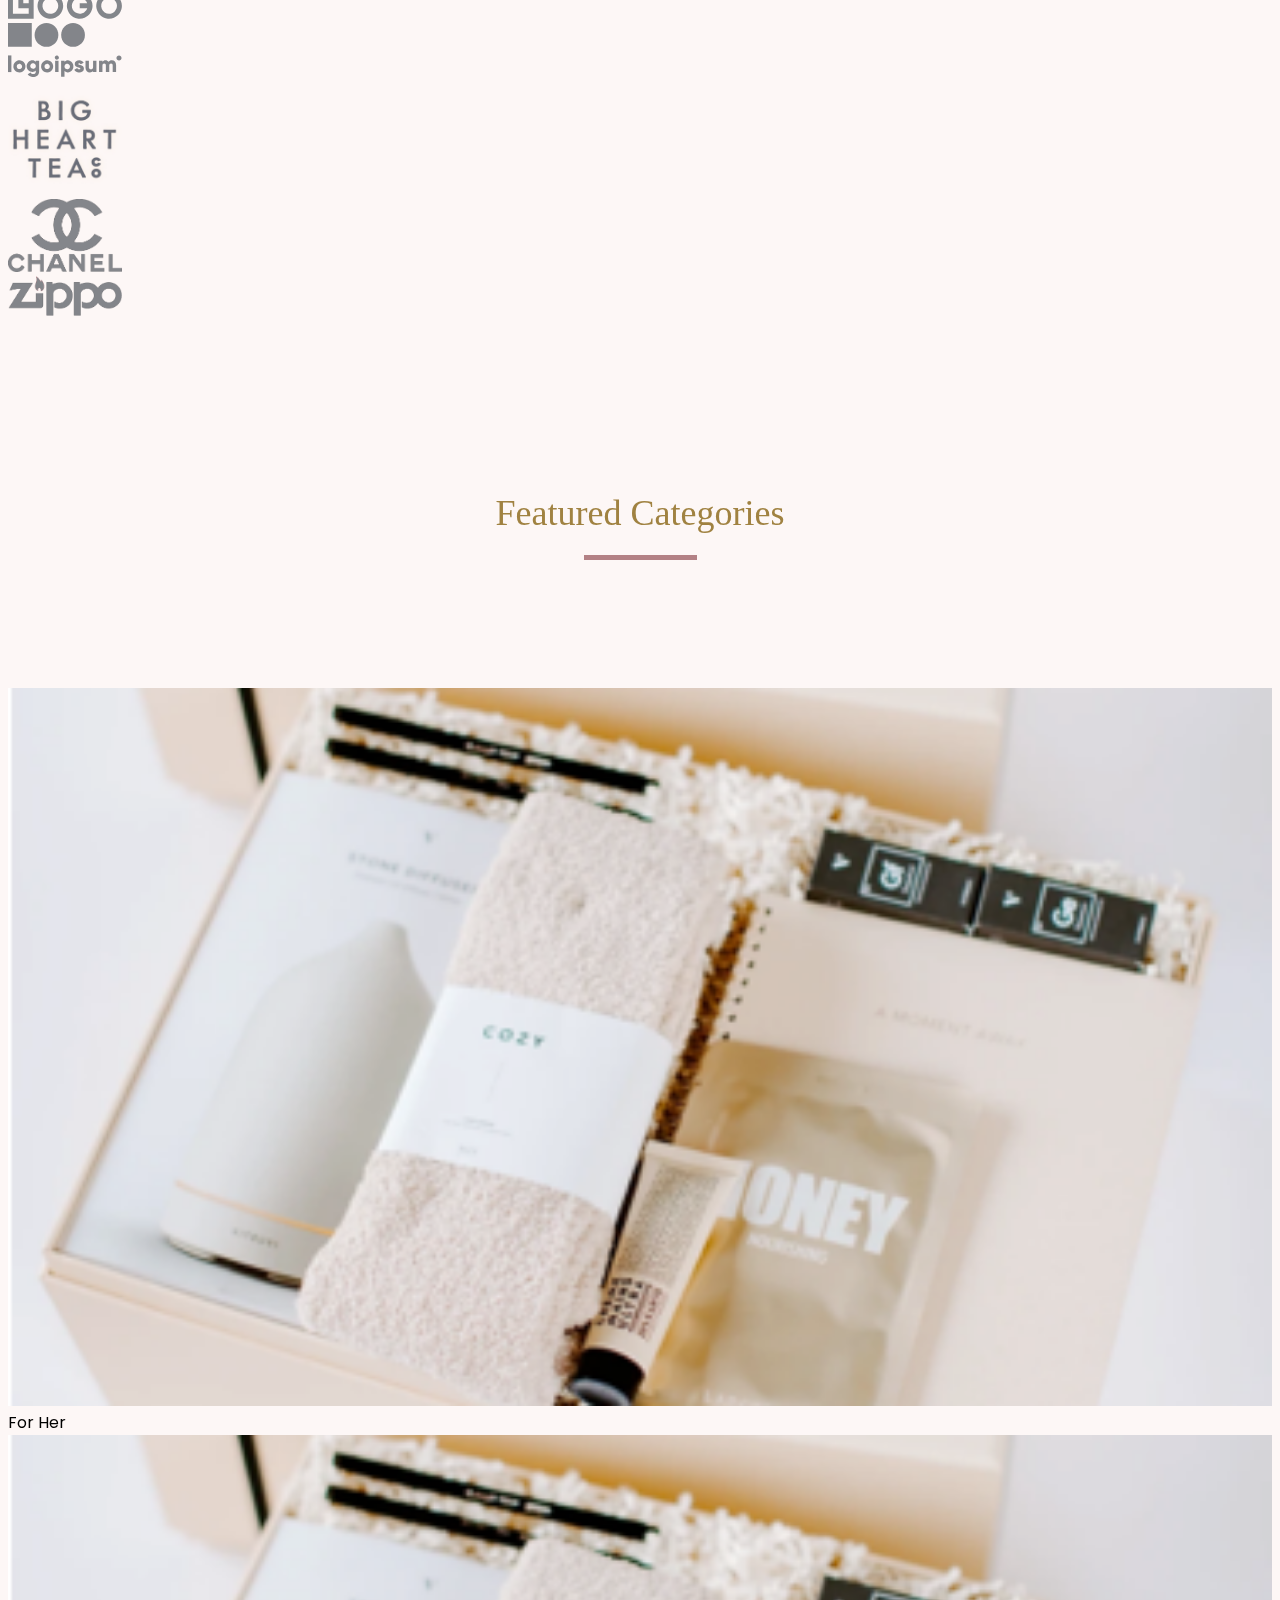
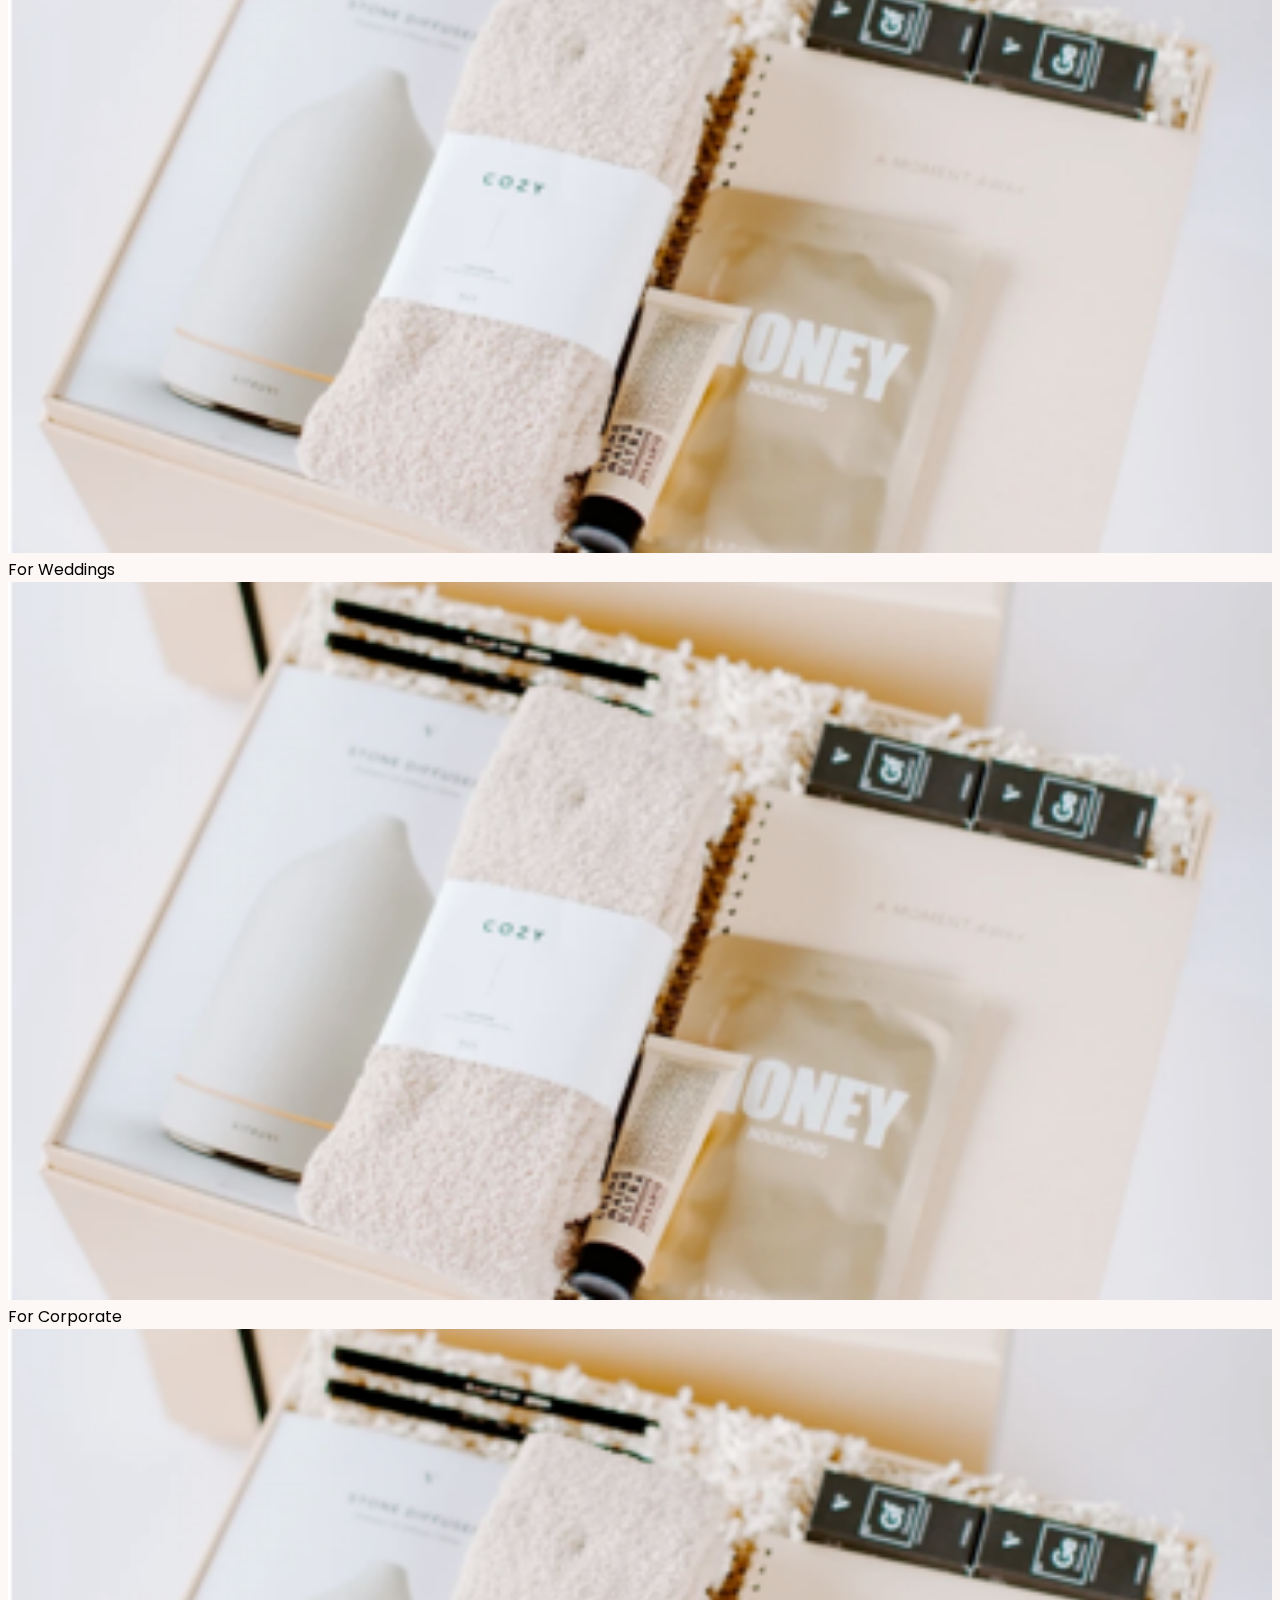
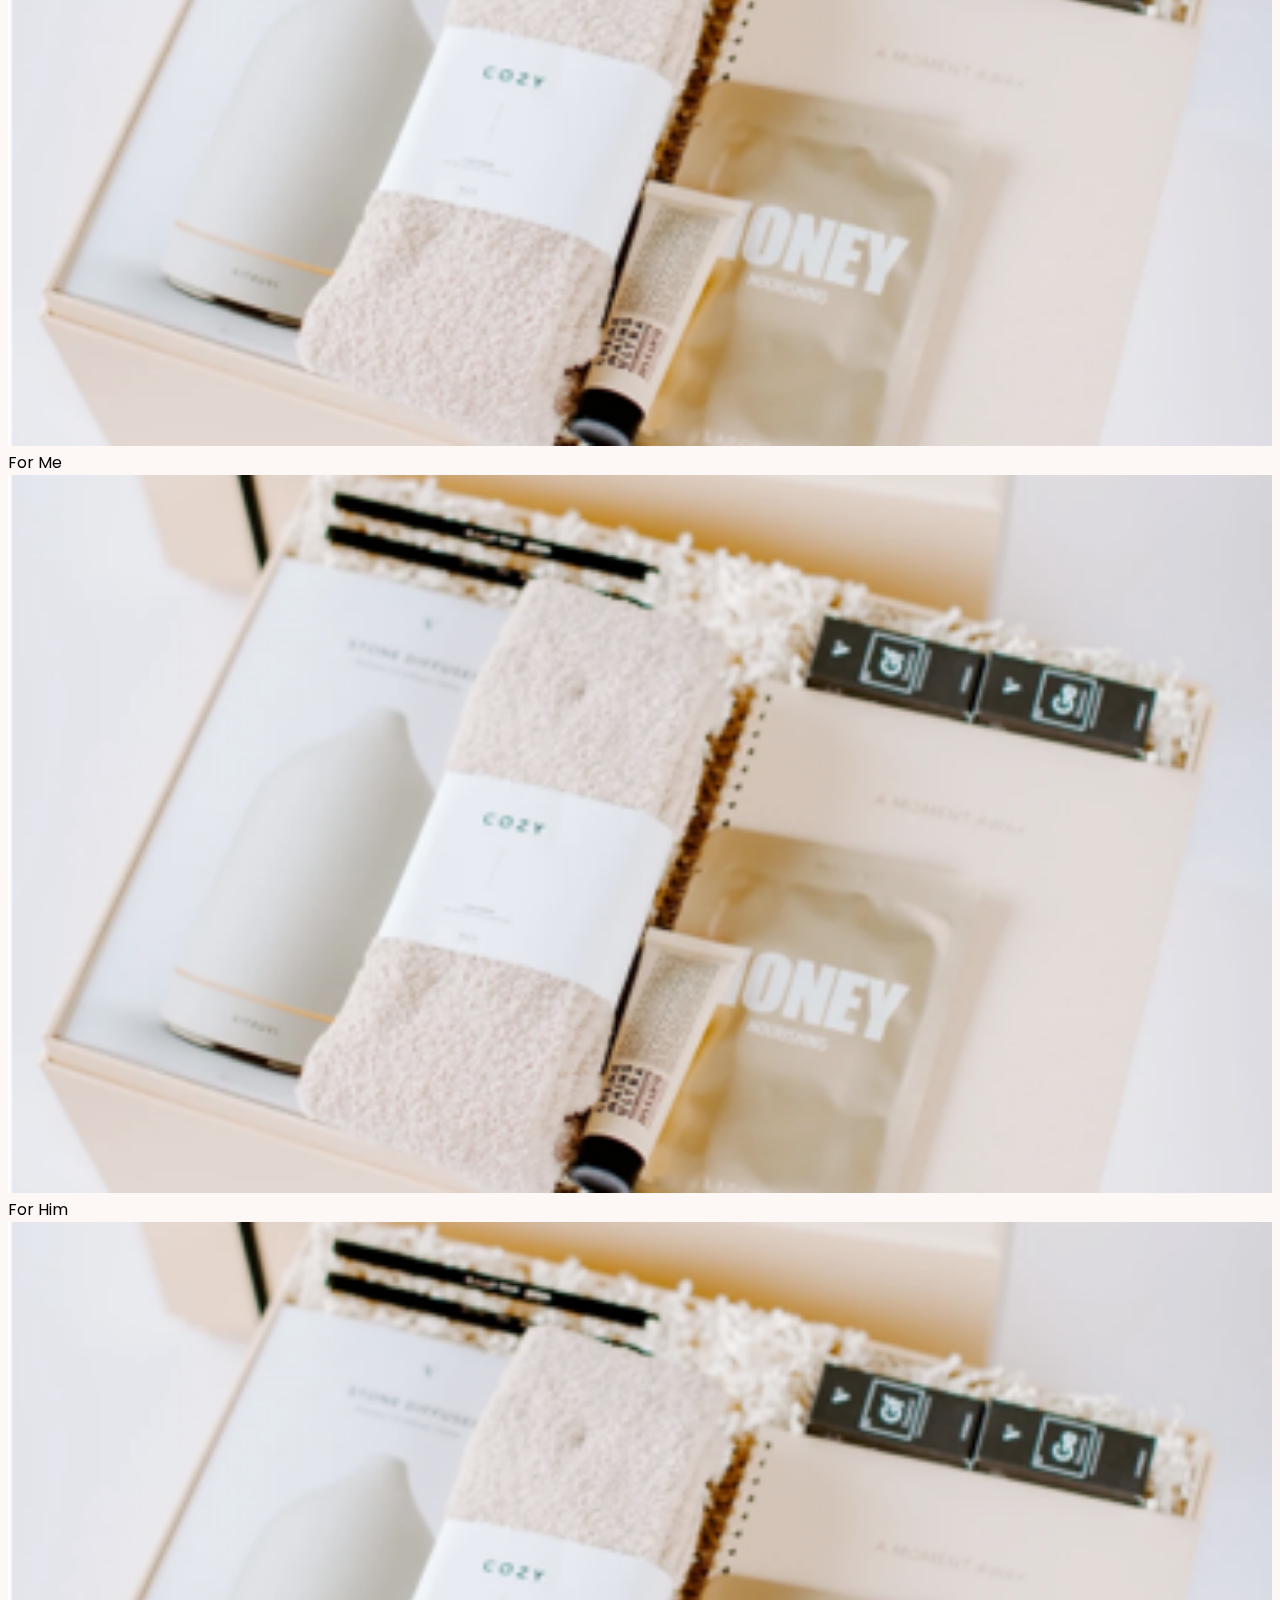
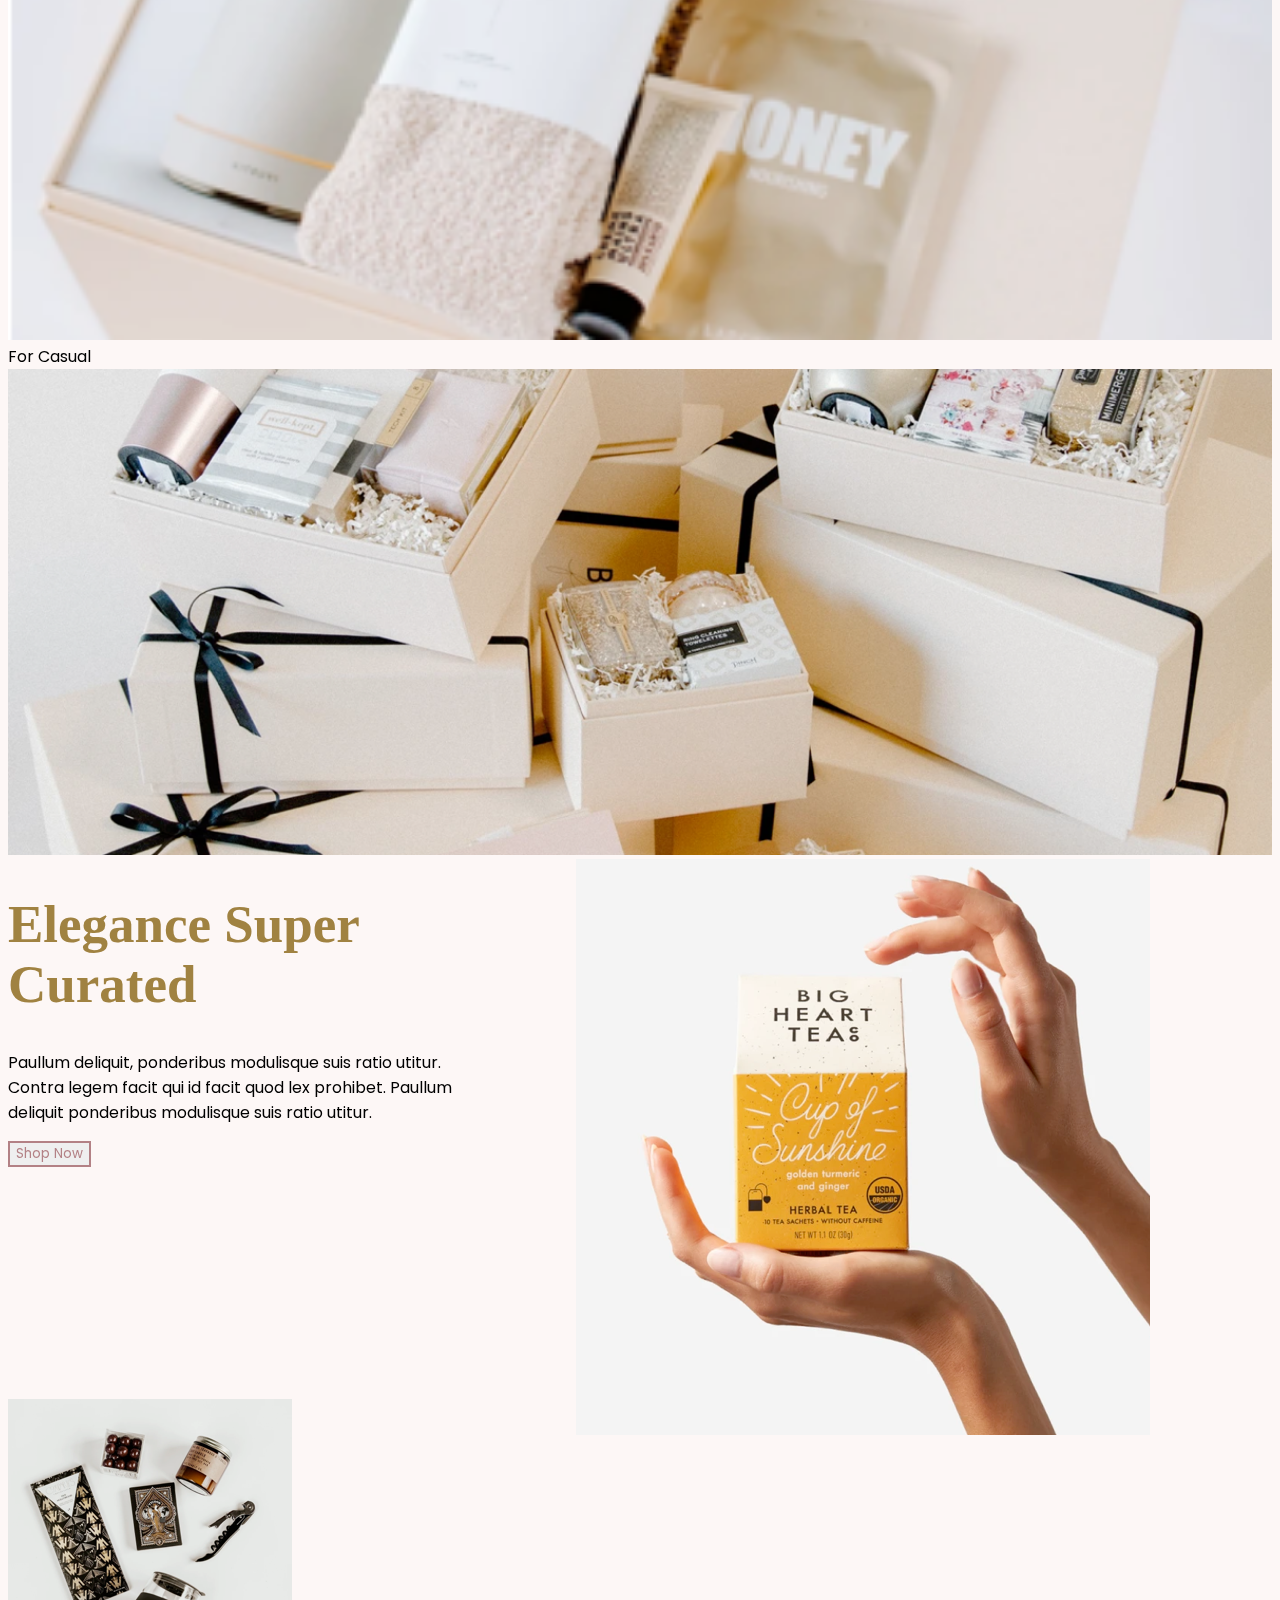
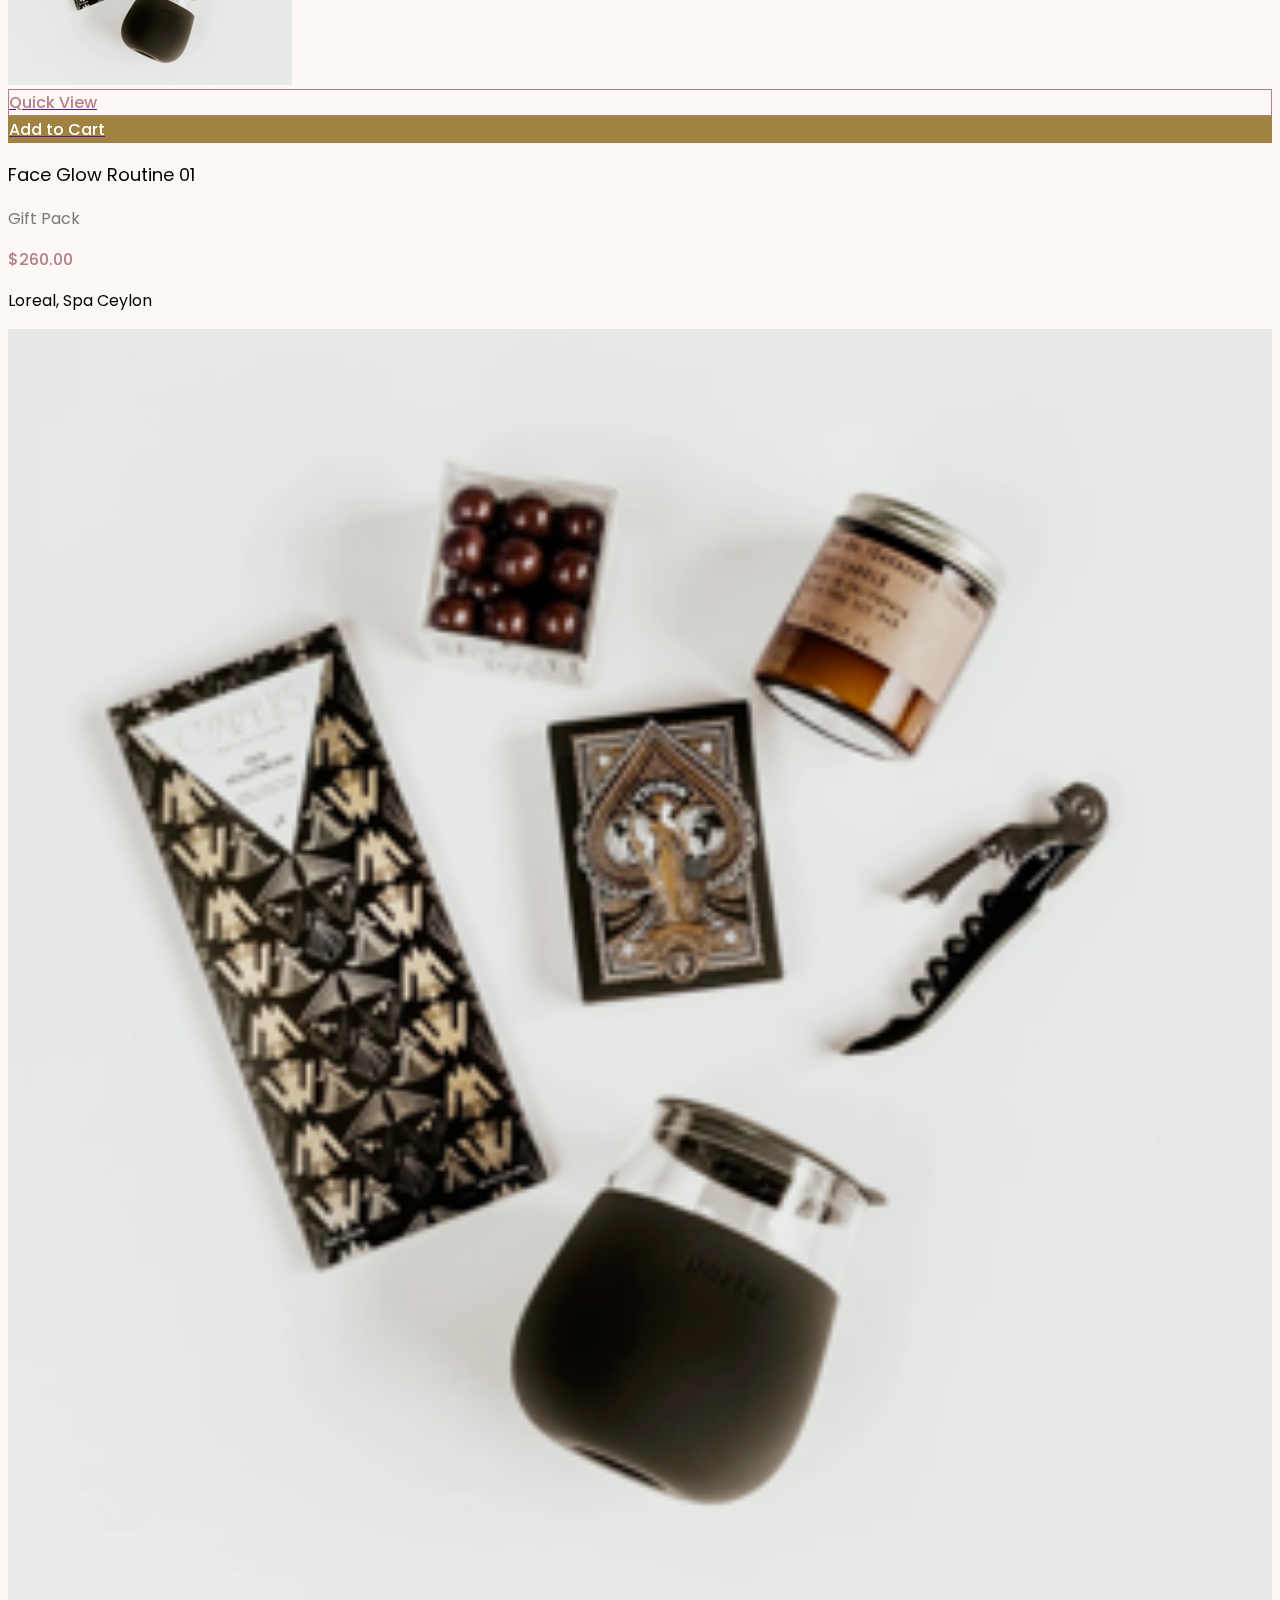
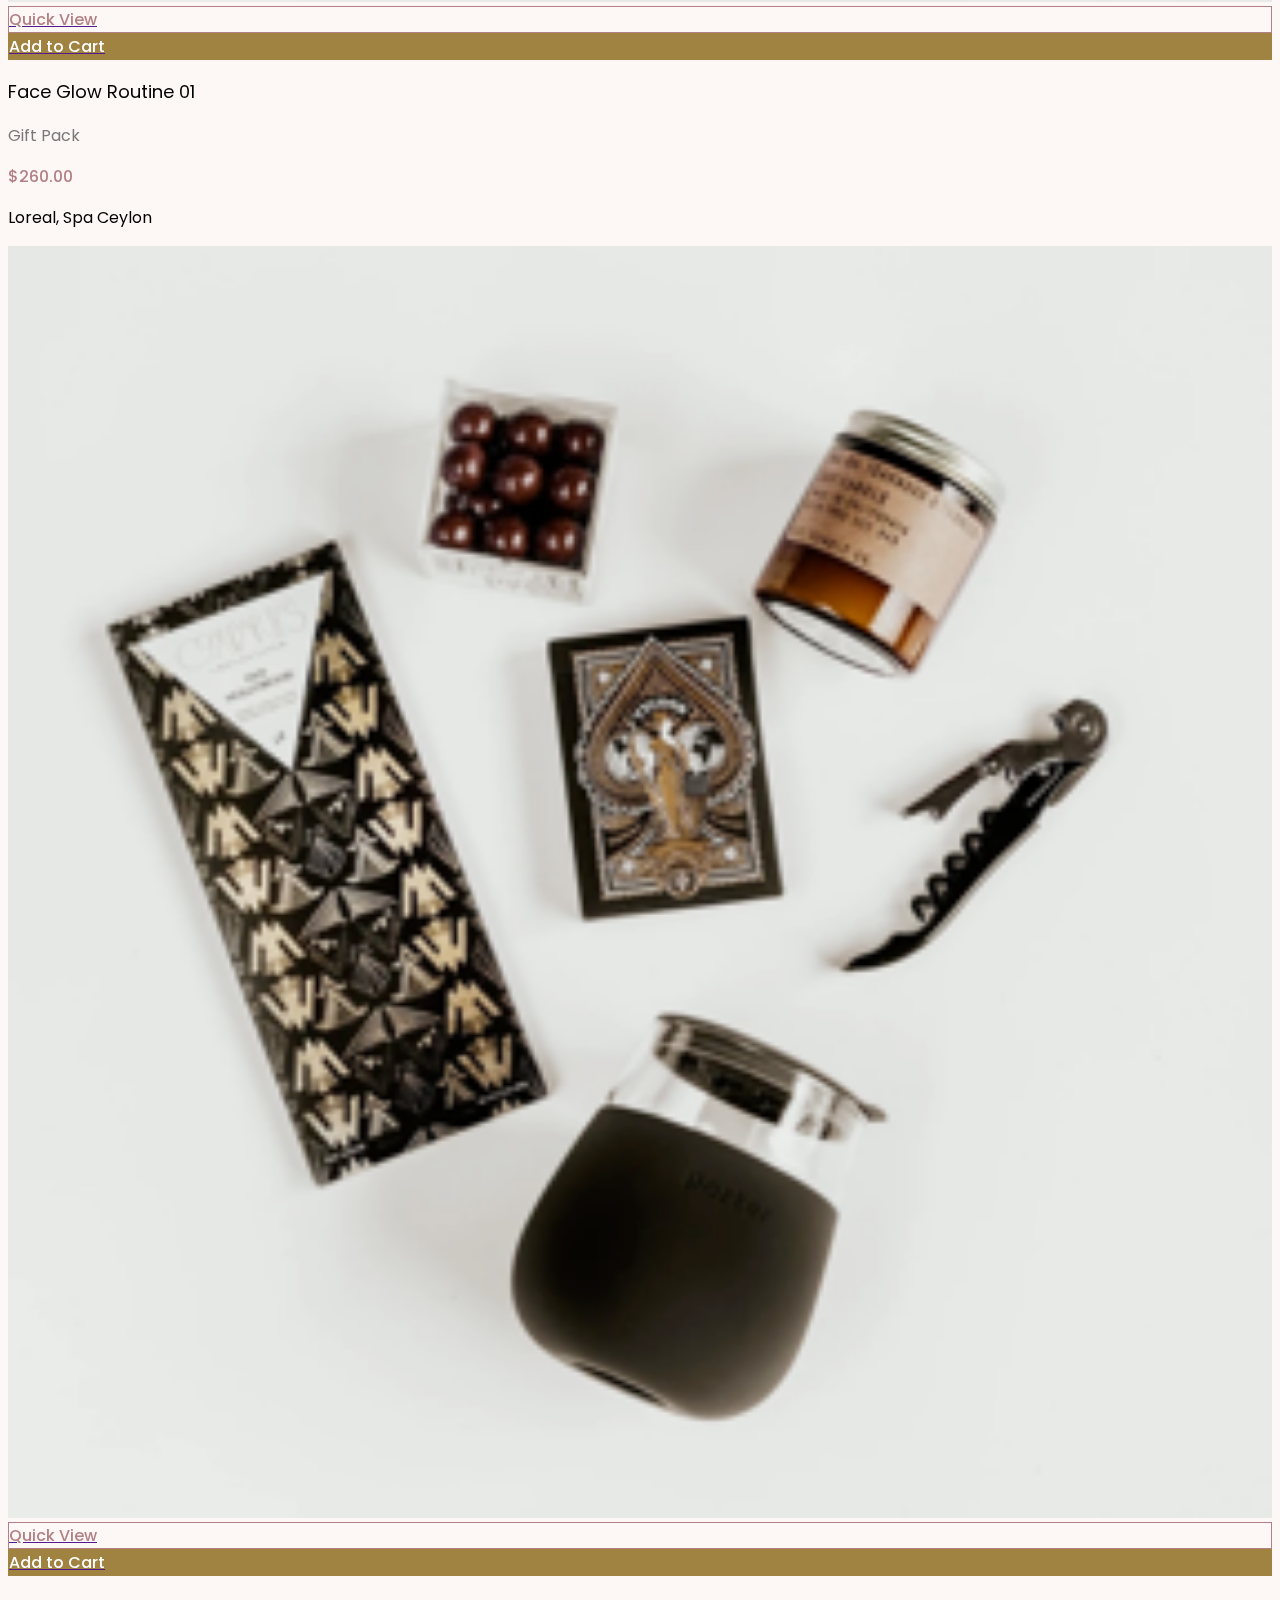
==== commit db680c6f: "Responsive and Footer" ====
--- a/index.html
+++ b/index.html
@@ -40,22 +40,22 @@
     <div class="row align-items-center justify-content-between mx-0">
       <!-- Sri Lanka dropdown & Loaction Icon -->
       <div class="col-5">
-        <div class="row">
+        <div class="row px-3">
           <!-- Loaction Icon -->
 
-          <img src="assets/images/iconly-light-location.svg" class="col-auto ms-4 ps-4" style="height: 20px;">
+          <img src="assets/images/iconly-light-location.svg" class="col-auto px-0 ms-4 w-auto" style="height: 20px;">
 
           <!-- Sri Lanka dropdown -->
-          <div class="col-auto">
+          <div class="col-auto px-0">
             <div class="dropdown">
               <button class="bg-transparent border-0 dropdown-toggle" type="button" id="dropdownMenuButton1"
                 data-bs-toggle="dropdown" aria-expanded="false">
-                Sri Lanka <img src="assets/images/iconly-light-arrow-down-2.svg" alt="dropdown icon">
+                Sri Lanka <img class="w-auto" src="assets/images/iconly-light-arrow-down-2.svg" alt="dropdown icon">
               </button>
               <ul class="dropdown-menu" aria-labelledby="dropdownMenuButton1">
-                <li><a class="dropdown-item" href="#">Action</a></li>
-                <li><a class="dropdown-item" href="#">Another action</a></li>
-                <li><a class="dropdown-item" href="#">Something else here</a></li>
+                <li><a class="dropdown-item" href="#">Australia</a></li>
+                <li><a class="dropdown-item" href="#">India</a></li>
+                <li><a class="dropdown-item" href="#">Sweden</a></li>
               </ul>
             </div>
           </div>
@@ -68,31 +68,31 @@
         <!-- Logo -->
       </div>
       <div class="col-auto">
-        <img src="assets/images/rhoda-logo.png" srcset="assets/images/rhoda-logo@2x.png 2x,
-            assets/images/rhoda-logo@3x.png 3x" class="Rhoda-logo my-4">
+        <img src="assets/images/rhoda-logo.png" set="assets/images/rhoda-logo@2x.png 2x,
+            assets/images/rhoda-logo@3x.png 3x" class="image-specs Rhoda-logo my-4">
       </div>
 
       <!-- Search, Sign in, cart -->
       <div class="col-5">
         <div class="row justify-content-end pe-5 me-5">
           <!-- Search -->
-          <div class="col-auto border-end ms-4 my-5 ps-4">
-            <img src="assets/images/iconly-light-search.svg">
+          <div class="col-auto border-end my-5 px-4">
+            <img class="w-auto" src="assets/images/iconly-light-search.svg">
           </div>
           <!-- Sign in -->
           <div class="col-auto border-end my-5">
-            <div class="row">
-              <div class="col-auto">
-                <img src="assets/images/iconly-light-profile.svg">
-              </div>
-              <div class="col" style="font-family: Poppins;">
+            <div class="row px-3">
+              <div class="col-auto px-0">
+                <img class="w-auto" src="assets/images/iconly-light-profile.svg">
+              </div>
+              <div class="col px-1" style="font-family: Poppins;">
                 Sign In
               </div>
             </div>
           </div>
           <!-- cart -->
-          <div class="col-auto ms-4 my-5 ps-4">
-            <img src="assets/images/iconly-light-bag.svg">
+          <div class="col-auto my-5 ps-4">
+            <img class="w-auto" src="assets/images/iconly-light-bag.svg">
             (0)
           </div>
         </div>
@@ -175,24 +175,25 @@
       </div> -->
 
       <!-- collection Images -->
+      <!-- put all the images in ratios -->
       <div class="row no-gutter ">
         <div class="col">
           <div class="position-relative">
-            <img class="food-for-thought pb-2 w-100" src="assets/images/food-for-thought-collection.png"
+            <img class="food-for-thought image-specs pb-2 w-100" src="assets/images/food-for-thought-collection.png"
               alt="food for thought image for featured collection">
-            <div class="postion-absolute">
-              <p>Food for Thought</p>
-              <p>Collection</p>
+            <div class="collection-images-style postion-absolute">
+              <p class="m-0" style="font-family: var(--play-fair) ;">Food for Thought</p>
+              <p class="m-0" style="font-size: 16px; font-family: var(--play-fair);">Collection</p>
             </div>
           </div>
 
           <div class="position-relative">
-            <img class="mothers-special pt-2 w-100" src="assets/images/mothers-special-collection.png"
+            <img class="mothers-special pt-2 image-specs" src="assets/images/mothers-special-collection.png"
               alt="Mothers Special for featured collection">
           </div>
         </div>
         <div class="col ps-2">
-          <img class="boys-to-men-xx w-100" src="assets/images/boys-to-men-xx-collection.png"
+          <img class="boys-to-men-xx image-specs" src="assets/images/boys-to-men-xx-collection.png"
             alt="Boys to Men XX image for featured collection">
         </div>
 
@@ -200,7 +201,7 @@
         <!-- birthday surprise section -->
         <div class="row">
           <div class="col-md-8 ps-2 py-3 position-relative">
-            <img class="bitmap pt-5 w-100" src="assets/images/bitmap-collection.png"
+            <img class="bitmap pt-5 image-specs" src="assets/images/bitmap-collection.png"
               alt="Bitmap image for featured collection">
           </div>
           <div class="col-md-4 d-flex align-items-center">
@@ -230,23 +231,23 @@
     </div> -->
 
     <div class="row">
-      <div class="col-2 m-0 p-0">
+      <div class="col-md-4 col-xl-2 m-0 p-0">
         <img class="logo-brands" src="assets/images/brands/bath-and-body-works-brand-logo.png" alt="">
       </div>
-      <div class="col-2 m-0 p-0">
+      <div class="col-md-4 col-xl-2 m-0 p-0">
         <img class="logo-brands" src="assets/images/brands/logo-brand-logo.svg" alt="">
       </div>
-      <div class="col-2 m-0 p-0">
+      <div class="col-md-4 col-xl-2 m-0 p-0">
         <img class="logo-brands" src="assets/images/brands/logo-ipsum-brand-logo.svg" alt="">
       </div>
-      <div class="col-2 m-0 p-0">
+      <div class="col-md-4 col-xl-2 m-0 p-0">
         <img class="logo-brands" src="assets/images/brands/big-heart-tea-co-brand-logo.png" alt=""
           style="mix-blend-mode: multiply;">
       </div>
-      <div class="col-2 m-0 p-0">
+      <div class="col-md-4 col-xl-2 m-0 p-0">
         <img class="logo-brands" src="assets/images/brands/chanel-brand-logo.png" alt="">
       </div>
-      <div class="col-2 m-0 p-0">
+      <div class="col-md-4 col-xl-2 m-0 p-0">
         <img class="logo-brands" src="assets/images/brands/zippo-brand-logo.png" alt="">
       </div>
     </div>
@@ -264,37 +265,37 @@
     </div> -->
 
     <div class="row">
-      <div class="col">
-        <img src="assets/images/featured-categories-product.png" alt="">
+      <div class="col-md-6 col-xl-4">
+        <img class="image-specs" src="assets/images/featured-categories-product.png" alt="">
         <div class="pb-5 pt-4 text-center"><a class="featured-categories-link" href="#">For
             Her</a>
         </div>
       </div>
-      <div class="col">
-        <img src="assets/images/featured-categories-product.png" alt="">
+      <div class="col-md-6 col-xl-4">
+        <img class="image-specs" src="assets/images/featured-categories-product.png" alt="">
         <div class="pb-5 pt-4 text-center"><a class="featured-categories-link" href="#">For Weddings</a>
         </div>
       </div>
-      <div class="col">
-        <img src="assets/images/featured-categories-product.png" alt="">
+      <div class="col-md-6 col-xl-4">
+        <img class="image-specs" src="assets/images/featured-categories-product.png" alt="">
         <div class="pb-5 pt-4 text-center"><a class="featured-categories-link" href="#">For Corporate</a>
         </div>
       </div>
     </div>
 
     <div class="row">
-      <div class="col">
-        <img src="assets/images/featured-categories-product.png" alt="">
+      <div class="col-md-6 col-xl-4">
+        <img class="image-specs" src="assets/images/featured-categories-product.png" alt="">
         <div class="pb-5 pt-4 text-center"><a class="featured-categories-link" href="#">For Me</a>
         </div>
       </div>
-      <div class="col">
-        <img src="assets/images/featured-categories-product.png" alt="">
+      <div class="col-md-6 col-xl-4">
+        <img class="image-specs" src="assets/images/featured-categories-product.png" alt="">
         <div class="pb-5 pt-4 text-center"><a class="featured-categories-link" href="#">For Him</a>
         </div>
       </div>
-      <div class="col">
-        <img src="assets/images/featured-categories-product.png" alt="">
+      <div class="col-md-6 col-xl-4">
+        <img class="image-specs" src="assets/images/featured-categories-product.png" alt="">
         <div class="pb-5 pt-4 text-center"><a class="featured-categories-link" href="#"> For Casual</a>
         </div>
       </div>
@@ -303,10 +304,10 @@
     <!-- Section 4 -->
     <div class="row">
       <div class="col-12">
-        <img src="assets/images/elegance-super-banner.png" alt="">
+        <img class="image-specs" src="assets/images/elegance-super-banner.png" alt="">
       </div>
       <div class="big-heart-tea-banner col-auto mt-5">
-        <img src="assets/images/big-heart-tea-banner.png" alt="">
+        <img class="image-specs" src="assets/images/big-heart-tea-banner.png" alt="">
       </div>
     </div>
 
@@ -360,7 +361,7 @@
 
       <!-- products -->
       <div class="row">
-        <div class="col-3">
+        <div class="col-md-4 col-xl-3 mb-4">
           <div class="mb-4 position-relative image-hover overflow-hidden">
             <div class="status-div">
               <span class="small" style="color: white;">Sale</span>
@@ -396,85 +397,85 @@
 
         </div>
 
-        <div class="col-3">
-          <div class="mb-4 position-relative image-hover overflow-hidden">
-            <!-- <div class="status-div">
+        <div class="col-md-4 col-xl-3 mb-4">
+          <div class="mb-4 position-relative image-hover overflow-hidden">
+            <div class="status-div">
               <span class="small" style="color: white;">Sale</span>
-            </div> -->
-            <div class="ratio ratio-1x1">
-              <img src="assets/images/featured-product.png" alt="">
-            </div>
-
-            <div class="row button-select position-absolute bg-white mx-0 w-100 gx-2 p-2">
-              <div class="col pb-2 pt-1">
-                <a href="" class="text-decoration-none">
-                  <div class="quick-view text-center p-2 ">
-                    <span class="fw-500">Quick View</span>
-                  </div>
-                </a>
-              </div>
-
-              <div class="col pb-2 pt-1">
-                <a href="" class="text-decoration-none">
-                  <div class="add-to-cart text-center p-2">
-                    <span class="fw-500">Add to Cart</span>
-                  </div>
-                </a>
-              </div>
-            </div>
-          </div>
-          <div class="">
-            <p class="mb-0 fs-18-px fw-light">Face Glow Routine 01</p>
-            <p class="fw-light" style="color: var(--secondary-text-color);">Gift Pack</p>
-            <p class="mb-2 fw-500" style="color:var(--dark-rose) ;">$260.00</p>
-            <p class="fw-light">Loreal, Spa Ceylon</p>
-          </div>
-
-        </div>
-
-        <div class="col-3">
-          <div class="mb-4 position-relative image-hover overflow-hidden">
-            <!-- <div class="status-div">
+            </div>
+            <div class="ratio ratio-1x1">
+              <img class="image-specs" src="assets/images/featured-product.png" alt="">
+            </div>
+
+            <div class="row button-select position-absolute bg-white mx-0 w-100 gx-2 p-2">
+              <div class="col pb-2 pt-1">
+                <a href="" class="text-decoration-none">
+                  <div class="quick-view text-center p-2 ">
+                    <span class="fw-500">Quick View</span>
+                  </div>
+                </a>
+              </div>
+
+              <div class="col pb-2 pt-1">
+                <a href="" class="text-decoration-none">
+                  <div class="add-to-cart text-center p-2">
+                    <span class="fw-500">Add to Cart</span>
+                  </div>
+                </a>
+              </div>
+            </div>
+          </div>
+          <div class="">
+            <p class="mb-0 fs-18-px fw-light">Face Glow Routine 01</p>
+            <p class="fw-light" style="color: var(--secondary-text-color);">Gift Pack</p>
+            <p class="mb-2 fw-500" style="color:var(--dark-rose) ;">$260.00</p>
+            <p class="fw-light">Loreal, Spa Ceylon</p>
+          </div>
+
+        </div>
+
+        <div class="col-md-4 col-xl-3 mb-4">
+          <div class="mb-4 position-relative image-hover overflow-hidden">
+            <div class="status-div">
               <span class="small" style="color: white;">Sale</span>
-            </div> -->
-            <div class="ratio ratio-1x1">
-              <img src="assets/images/featured-product.png" alt="">
-            </div>
-
-            <div class="row button-select position-absolute bg-white mx-0 w-100 gx-2 p-2">
-              <div class="col pb-2 pt-1">
-                <a href="" class="text-decoration-none">
-                  <div class="quick-view text-center p-2 ">
-                    <span class="fw-500">Quick View</span>
-                  </div>
-                </a>
-              </div>
-
-              <div class="col pb-2 pt-1">
-                <a href="" class="text-decoration-none">
-                  <div class="add-to-cart text-center p-2">
-                    <span class="fw-500">Add to Cart</span>
-                  </div>
-                </a>
-              </div>
-            </div>
-          </div>
-          <div class="">
-            <p class="mb-0 fs-18-px fw-light">Face Glow Routine 01</p>
-            <p class="fw-light" style="color: var(--secondary-text-color);">Gift Pack</p>
-            <p class="mb-2 fw-500" style="color:var(--dark-rose) ;">$260.00</p>
-            <p class="fw-light">Loreal, Spa Ceylon</p>
-          </div>
-
-        </div>
-
-        <div class="col-3">
+            </div>
+            <div class="ratio ratio-1x1">
+              <img class="image-specs" src="assets/images/featured-product.png" alt="">
+            </div>
+
+            <div class="row button-select position-absolute bg-white mx-0 w-100 gx-2 p-2">
+              <div class="col pb-2 pt-1">
+                <a href="" class="text-decoration-none">
+                  <div class="quick-view text-center p-2 ">
+                    <span class="fw-500">Quick View</span>
+                  </div>
+                </a>
+              </div>
+
+              <div class="col pb-2 pt-1">
+                <a href="" class="text-decoration-none">
+                  <div class="add-to-cart text-center p-2">
+                    <span class="fw-500">Add to Cart</span>
+                  </div>
+                </a>
+              </div>
+            </div>
+          </div>
+          <div class="">
+            <p class="mb-0 fs-18-px fw-light">Face Glow Routine 01</p>
+            <p class="fw-light" style="color: var(--secondary-text-color);">Gift Pack</p>
+            <p class="mb-2 fw-500" style="color:var(--dark-rose) ;">$260.00</p>
+            <p class="fw-light">Loreal, Spa Ceylon</p>
+          </div>
+
+        </div>
+
+        <div class="col-md-4 col-xl-3 mb-4">
           <div class="mb-4 position-relative image-hover overflow-hidden">
             <div class="status-div">
               <span class="small" style="color: white;">Sale</span>
             </div>
             <div class="ratio ratio-1x1">
-              <img src="assets/images/featured-product.png" alt="">
+              <img class="image-specs" src="assets/images/featured-product.png" alt="">
             </div>
 
             <div class="row button-select position-absolute bg-white mx-0 w-100 gx-2 p-2">
@@ -526,121 +527,121 @@
 
       <!-- products line 1-->
       <div class="row">
-        <div class="col-3">
+        <div class="col-md-4 col-xl-3 mb-4">
           <div class="mb-4 position-relative image-hover overflow-hidden">
             <div class="status-div">
               <span class="small" style="color: white;">Sale</span>
             </div>
             <div class="ratio ratio-1x1">
-              <img src="assets/images/featured-product.png" alt="">
-            </div>
-
-            <div class="row button-select position-absolute bg-white mx-0 w-100 gx-2 p-2">
-              <div class="col pb-2 pt-1">
-                <a href="" class="text-decoration-none">
-                  <div class="quick-view text-center p-2 ">
-                    <span class="fw-500">Quick View</span>
-                  </div>
-                </a>
-              </div>
-
-              <div class="col pb-2 pt-1">
-                <a href="" class="text-decoration-none">
-                  <div class="add-to-cart text-center p-2">
-                    <span class="fw-500">Add to Cart</span>
-                  </div>
-                </a>
-              </div>
-            </div>
-          </div>
-          <div class="">
-            <p class="mb-0 fs-18-px fw-light">Face Glow Routine 01</p>
-            <p class="fw-light" style="color: var(--secondary-text-color);">Gift Pack</p>
-            <p class="mb-2 fw-500" style="color:var(--dark-rose) ;">$260.00</p>
-            <p class="fw-light">Loreal, Spa Ceylon</p>
-          </div>
-
-        </div>
-
-        <div class="col-3">
-          <div class="mb-4 position-relative image-hover overflow-hidden">
-            <!-- <div class="status-div">
+              <img class="image-specs" src="assets/images/featured-product.png" alt="">
+            </div>
+
+            <div class="row button-select position-absolute bg-white mx-0 w-100 gx-2 p-2">
+              <div class="col pb-2 pt-1">
+                <a href="" class="text-decoration-none">
+                  <div class="quick-view text-center p-2 ">
+                    <span class="fw-500">Quick View</span>
+                  </div>
+                </a>
+              </div>
+
+              <div class="col pb-2 pt-1">
+                <a href="" class="text-decoration-none">
+                  <div class="add-to-cart text-center p-2">
+                    <span class="fw-500">Add to Cart</span>
+                  </div>
+                </a>
+              </div>
+            </div>
+          </div>
+          <div class="">
+            <p class="mb-0 fs-18-px fw-light">Face Glow Routine 01</p>
+            <p class="fw-light" style="color: var(--secondary-text-color);">Gift Pack</p>
+            <p class="mb-2 fw-500" style="color:var(--dark-rose) ;">$260.00</p>
+            <p class="fw-light">Loreal, Spa Ceylon</p>
+          </div>
+
+        </div>
+
+        <div class="col-md-4 col-xl-3 mb-4">
+          <div class="mb-4 position-relative image-hover overflow-hidden">
+            <div class="status-div">
               <span class="small" style="color: white;">Sale</span>
-            </div> -->
-            <div class="ratio ratio-1x1">
-              <img src="assets/images/featured-product.png" alt="">
-            </div>
-
-            <div class="row button-select position-absolute bg-white mx-0 w-100 gx-2 p-2">
-              <div class="col pb-2 pt-1">
-                <a href="" class="text-decoration-none">
-                  <div class="quick-view text-center p-2 ">
-                    <span class="fw-500">Quick View</span>
-                  </div>
-                </a>
-              </div>
-
-              <div class="col pb-2 pt-1">
-                <a href="" class="text-decoration-none">
-                  <div class="add-to-cart text-center p-2">
-                    <span class="fw-500">Add to Cart</span>
-                  </div>
-                </a>
-              </div>
-            </div>
-          </div>
-          <div class="">
-            <p class="mb-0 fs-18-px fw-light">Face Glow Routine 01</p>
-            <p class="fw-light" style="color: var(--secondary-text-color);">Gift Pack</p>
-            <p class="mb-2 fw-500" style="color:var(--dark-rose) ;">$260.00</p>
-            <p class="fw-light">Loreal, Spa Ceylon</p>
-          </div>
-
-        </div>
-
-        <div class="col-3">
-          <div class="mb-4 position-relative image-hover overflow-hidden">
-            <!-- <div class="status-div">
+            </div>
+            <div class="ratio ratio-1x1">
+              <img class="image-specs" src="assets/images/featured-product.png" alt="">
+            </div>
+
+            <div class="row button-select position-absolute bg-white mx-0 w-100 gx-2 p-2">
+              <div class="col pb-2 pt-1">
+                <a href="" class="text-decoration-none">
+                  <div class="quick-view text-center p-2 ">
+                    <span class="fw-500">Quick View</span>
+                  </div>
+                </a>
+              </div>
+
+              <div class="col pb-2 pt-1">
+                <a href="" class="text-decoration-none">
+                  <div class="add-to-cart text-center p-2">
+                    <span class="fw-500">Add to Cart</span>
+                  </div>
+                </a>
+              </div>
+            </div>
+          </div>
+          <div class="">
+            <p class="mb-0 fs-18-px fw-light">Face Glow Routine 01</p>
+            <p class="fw-light" style="color: var(--secondary-text-color);">Gift Pack</p>
+            <p class="mb-2 fw-500" style="color:var(--dark-rose) ;">$260.00</p>
+            <p class="fw-light">Loreal, Spa Ceylon</p>
+          </div>
+
+        </div>
+
+        <div class="col-md-4 col-xl-3 mb-4">
+          <div class="mb-4 position-relative image-hover overflow-hidden">
+            <div class="status-div">
               <span class="small" style="color: white;">Sale</span>
-            </div> -->
-            <div class="ratio ratio-1x1">
-              <img src="assets/images/featured-product.png" alt="">
-            </div>
-
-            <div class="row button-select position-absolute bg-white mx-0 w-100 gx-2 p-2">
-              <div class="col pb-2 pt-1">
-                <a href="" class="text-decoration-none">
-                  <div class="quick-view text-center p-2 ">
-                    <span class="fw-500">Quick View</span>
-                  </div>
-                </a>
-              </div>
-
-              <div class="col pb-2 pt-1">
-                <a href="" class="text-decoration-none">
-                  <div class="add-to-cart text-center p-2">
-                    <span class="fw-500">Add to Cart</span>
-                  </div>
-                </a>
-              </div>
-            </div>
-          </div>
-          <div class="">
-            <p class="mb-0 fs-18-px fw-light">Face Glow Routine 01</p>
-            <p class="fw-light" style="color: var(--secondary-text-color);">Gift Pack</p>
-            <p class="mb-2 fw-500" style="color:var(--dark-rose) ;">$260.00</p>
-            <p class="fw-light">Loreal, Spa Ceylon</p>
-          </div>
-
-        </div>
-
-        <div class="col-3">
-          <div class="mb-4 position-relative image-hover overflow-hidden">
-            <!-- <div class="status-div">
+            </div>
+            <div class="ratio ratio-1x1">
+              <img class="image-specs" src="assets/images/featured-product.png" alt="">
+            </div>
+
+            <div class="row button-select position-absolute bg-white mx-0 w-100 gx-2 p-2">
+              <div class="col pb-2 pt-1">
+                <a href="" class="text-decoration-none">
+                  <div class="quick-view text-center p-2 ">
+                    <span class="fw-500">Quick View</span>
+                  </div>
+                </a>
+              </div>
+
+              <div class="col pb-2 pt-1">
+                <a href="" class="text-decoration-none">
+                  <div class="add-to-cart text-center p-2">
+                    <span class="fw-500">Add to Cart</span>
+                  </div>
+                </a>
+              </div>
+            </div>
+          </div>
+          <div class="">
+            <p class="mb-0 fs-18-px fw-light">Face Glow Routine 01</p>
+            <p class="fw-light" style="color: var(--secondary-text-color);">Gift Pack</p>
+            <p class="mb-2 fw-500" style="color:var(--dark-rose) ;">$260.00</p>
+            <p class="fw-light">Loreal, Spa Ceylon</p>
+          </div>
+
+        </div>
+
+        <div class="col-md-4 col-xl-3 mb-4">
+          <div class="mb-4 position-relative image-hover overflow-hidden">
+            <div class="status-div">
               <span class="small" style="color: white;">Sale</span>
-            </div> -->
-            <div class="ratio ratio-1x1">
-              <img src="assets/images/featured-product.png" alt="">
+            </div>
+            <div class="ratio ratio-1x1">
+              <img class="image-specs" src="assets/images/featured-product.png" alt="">
             </div>
 
             <div class="row button-select position-absolute bg-white mx-0 w-100 gx-2 p-2">
@@ -673,121 +674,121 @@
 
       <!-- products line 2-->
       <div class="row">
-        <div class="col-3">
-          <div class="mb-4 position-relative image-hover overflow-hidden">
-            <!-- <div class="status-div">
+        <div class="col-md-4 col-xl-3 mb-4">
+          <div class="mb-4 position-relative image-hover overflow-hidden">
+            <div class="status-div">
               <span class="small" style="color: white;">Sale</span>
-            </div> -->
-            <div class="ratio ratio-1x1">
-              <img src="assets/images/featured-product.png" alt="">
-            </div>
-
-            <div class="row button-select position-absolute bg-white mx-0 w-100 gx-2 p-2">
-              <div class="col pb-2 pt-1">
-                <a href="" class="text-decoration-none">
-                  <div class="quick-view text-center p-2 ">
-                    <span class="fw-500">Quick View</span>
-                  </div>
-                </a>
-              </div>
-
-              <div class="col pb-2 pt-1">
-                <a href="" class="text-decoration-none">
-                  <div class="add-to-cart text-center p-2">
-                    <span class="fw-500">Add to Cart</span>
-                  </div>
-                </a>
-              </div>
-            </div>
-          </div>
-          <div class="">
-            <p class="mb-0 fs-18-px fw-light">Face Glow Routine 01</p>
-            <p class="fw-light" style="color: var(--secondary-text-color);">Gift Pack</p>
-            <p class="mb-2 fw-500" style="color:var(--dark-rose) ;">$260.00</p>
-            <p class="fw-light">Loreal, Spa Ceylon</p>
-          </div>
-
-        </div>
-
-        <div class="col-3">
+            </div>
+            <div class="ratio ratio-1x1">
+              <img class="image-specs" src="assets/images/featured-product.png" alt="">
+            </div>
+
+            <div class="row button-select position-absolute bg-white mx-0 w-100 gx-2 p-2">
+              <div class="col pb-2 pt-1">
+                <a href="" class="text-decoration-none">
+                  <div class="quick-view text-center p-2 ">
+                    <span class="fw-500">Quick View</span>
+                  </div>
+                </a>
+              </div>
+
+              <div class="col pb-2 pt-1">
+                <a href="" class="text-decoration-none">
+                  <div class="add-to-cart text-center p-2">
+                    <span class="fw-500">Add to Cart</span>
+                  </div>
+                </a>
+              </div>
+            </div>
+          </div>
+          <div class="">
+            <p class="mb-0 fs-18-px fw-light">Face Glow Routine 01</p>
+            <p class="fw-light" style="color: var(--secondary-text-color);">Gift Pack</p>
+            <p class="mb-2 fw-500" style="color:var(--dark-rose) ;">$260.00</p>
+            <p class="fw-light">Loreal, Spa Ceylon</p>
+          </div>
+
+        </div>
+
+        <div class="col-md-4 col-xl-3 mb-4">
           <div class="mb-4 position-relative image-hover overflow-hidden">
             <div class="status-div">
               <span class="small" style="color: white;">Sale</span>
             </div>
             <div class="ratio ratio-1x1">
-              <img src="assets/images/featured-product.png" alt="">
-            </div>
-
-            <div class="row button-select position-absolute bg-white mx-0 w-100 gx-2 p-2">
-              <div class="col pb-2 pt-1">
-                <a href="" class="text-decoration-none">
-                  <div class="quick-view text-center p-2 ">
-                    <span class="fw-500">Quick View</span>
-                  </div>
-                </a>
-              </div>
-
-              <div class="col pb-2 pt-1">
-                <a href="" class="text-decoration-none">
-                  <div class="add-to-cart text-center p-2">
-                    <span class="fw-500">Add to Cart</span>
-                  </div>
-                </a>
-              </div>
-            </div>
-          </div>
-          <div class="">
-            <p class="mb-0 fs-18-px fw-light">Face Glow Routine 01</p>
-            <p class="fw-light" style="color: var(--secondary-text-color);">Gift Pack</p>
-            <p class="mb-2 fw-500" style="color:var(--dark-rose) ;">$260.00</p>
-            <p class="fw-light">Loreal, Spa Ceylon</p>
-          </div>
-
-        </div>
-
-        <div class="col-3">
-          <div class="mb-4 position-relative image-hover overflow-hidden">
-            <!-- <div class="status-div">
+              <img class="image-specs" src="assets/images/featured-product.png" alt="">
+            </div>
+
+            <div class="row button-select position-absolute bg-white mx-0 w-100 gx-2 p-2">
+              <div class="col pb-2 pt-1">
+                <a href="" class="text-decoration-none">
+                  <div class="quick-view text-center p-2 ">
+                    <span class="fw-500">Quick View</span>
+                  </div>
+                </a>
+              </div>
+
+              <div class="col pb-2 pt-1">
+                <a href="" class="text-decoration-none">
+                  <div class="add-to-cart text-center p-2">
+                    <span class="fw-500">Add to Cart</span>
+                  </div>
+                </a>
+              </div>
+            </div>
+          </div>
+          <div class="">
+            <p class="mb-0 fs-18-px fw-light">Face Glow Routine 01</p>
+            <p class="fw-light" style="color: var(--secondary-text-color);">Gift Pack</p>
+            <p class="mb-2 fw-500" style="color:var(--dark-rose) ;">$260.00</p>
+            <p class="fw-light">Loreal, Spa Ceylon</p>
+          </div>
+
+        </div>
+
+        <div class="col-md-4 col-xl-3 mb-4">
+          <div class="mb-4 position-relative image-hover overflow-hidden">
+            <div class="status-div">
               <span class="small" style="color: white;">Sale</span>
-            </div> -->
-            <div class="ratio ratio-1x1">
-              <img src="assets/images/featured-product.png" alt="">
-            </div>
-
-            <div class="row button-select position-absolute bg-white mx-0 w-100 gx-2 p-2">
-              <div class="col pb-2 pt-1">
-                <a href="" class="text-decoration-none">
-                  <div class="quick-view text-center p-2 ">
-                    <span class="fw-500">Quick View</span>
-                  </div>
-                </a>
-              </div>
-
-              <div class="col pb-2 pt-1">
-                <a href="" class="text-decoration-none">
-                  <div class="add-to-cart text-center p-2">
-                    <span class="fw-500">Add to Cart</span>
-                  </div>
-                </a>
-              </div>
-            </div>
-          </div>
-          <div class="">
-            <p class="mb-0 fs-18-px fw-light">Face Glow Routine 01</p>
-            <p class="fw-light" style="color: var(--secondary-text-color);">Gift Pack</p>
-            <p class="mb-2 fw-500" style="color:var(--dark-rose) ;">$260.00</p>
-            <p class="fw-light">Loreal, Spa Ceylon</p>
-          </div>
-
-        </div>
-
-        <div class="col-3">
+            </div>
+            <div class="ratio ratio-1x1">
+              <img class="image-specs" src="assets/images/featured-product.png" alt="">
+            </div>
+
+            <div class="row button-select position-absolute bg-white mx-0 w-100 gx-2 p-2">
+              <div class="col pb-2 pt-1">
+                <a href="" class="text-decoration-none">
+                  <div class="quick-view text-center p-2 ">
+                    <span class="fw-500">Quick View</span>
+                  </div>
+                </a>
+              </div>
+
+              <div class="col pb-2 pt-1">
+                <a href="" class="text-decoration-none">
+                  <div class="add-to-cart text-center p-2">
+                    <span class="fw-500">Add to Cart</span>
+                  </div>
+                </a>
+              </div>
+            </div>
+          </div>
+          <div class="">
+            <p class="mb-0 fs-18-px fw-light">Face Glow Routine 01</p>
+            <p class="fw-light" style="color: var(--secondary-text-color);">Gift Pack</p>
+            <p class="mb-2 fw-500" style="color:var(--dark-rose) ;">$260.00</p>
+            <p class="fw-light">Loreal, Spa Ceylon</p>
+          </div>
+
+        </div>
+
+        <div class="col-md-4 col-xl-3 mb-4">
           <div class="mb-4 position-relative image-hover overflow-hidden">
             <div class="status-div">
               <span class="small" style="color: white;">New</span>
             </div>
             <div class="ratio ratio-1x1">
-              <img src="assets/images/featured-product.png" alt="">
+              <img class="image-specs" src="assets/images/featured-product.png" alt="">
             </div>
 
             <div class="row button-select position-absolute bg-white mx-0 w-100 gx-2 p-2">
@@ -829,17 +830,17 @@
       </div> -->
 
       <!-- Testimonials section -->
-      <!-- Title --> 
+      <!-- Title -->
       <p class="featured-content-text">Testimonials</p>
 
       <div class="row">
 
         <!-- Profile pic -->
         <div class="col-2">
-          <img class="profile-pic" src="assets/images/testimonials-profile.png" alt="">
-        </div>
-
-        
+          <img class="profile-pic image-specs" src="assets/images/testimonials-profile.png" alt="">
+        </div>
+
+
         <!-- Profile Description -->
         <div class="col">
           <p>Fabio vel iudice vincam, sunt in culpa qui officia.
@@ -851,14 +852,14 @@
           <p style="color: var(--dark-rose);">Amy Joanne</p>
         </div>
 
-        
+
         <!-- Border style -->
         <div class="testimonials-border-style col-2">
           <!-- Profile pic -->
-          <img class="profile-pic" src="assets/images/testimonials-profile.png" alt="">
-        </div>
-
-         <!-- Profile Description -->
+          <img class="profile-pic image-specs" src="assets/images/testimonials-profile.png" alt="">
+        </div>
+
+        <!-- Profile Description -->
         <div class="col">
           <p>Fabio vel iudice vincam, sunt in culpa qui officia.
             Unam incolunt Belgae, aliam Aquitani, tertiam.
@@ -883,27 +884,34 @@
   </div>
 
   <footer>
-    <div class="container">
-      <h1 class="py-3">Rhoda</h1>
+    <div class="container px-0">
+
       <section class="footer">
+        <!-- Footer title -->
         <div class="row">
-          <div class="col">
+          <h1 class="footer-title py-3 px-0 ">Rhoda</h1>
+        </div>
+        <div class="row">
+          <div class="col mx-0 px-0">
             <div>
+              <!-- Sri Lanka section -->
               <h5>Sri Lanka</h5>
-              <p>93, Thimbirigasyaya <br> Road, Colombo 05, <br> Sri Lanka </p>
-              <p>+94 777554719 <br>
+              <p class="footer-style">93, Thimbirigasyaya <br> Road, Colombo 05, <br> Sri Lanka </p>
+              <p class="footer-style">+94 777554719 <br>
                 +94 777672343</p>
             </div>
             <div class="pt-4">
+              <!-- Australia section -->
               <h5>Australia</h5>
-              <p>189, Adelaide <br> Terrace, East Perth, <br> Western Australia, <br> 6004 </p>
-              <p>+61452 664 719</p>
-            </div>
-          </div>
-
-          <div class="col">
+              <p class="footer-style">189, Adelaide <br> Terrace, East Perth, <br> Western Australia, <br> 6004 </p>
+              <p class="footer-style">+61452 664 719</p>
+            </div>
+          </div>
+
+          <div class="col mx-0 px-0">
+            <!-- Menu section -->
             <h5>Menu</h5>
-            <div class="footer-menu">
+            <div class="footer-style">
               <li><a class="footer-menu" href="#">Home</a></li>
               <li><a class="footer-menu" href="#">About us</a></li>
               <li><a class="footer-menu" href="#">Coroporate Gifting</a></li>
@@ -913,16 +921,18 @@
             </div>
           </div>
 
-          <div class="col">
+          <!-- Shop section -->
+          <div class="col mx-0 px-0">
             <h5>Shop</h5>
-            <div class="footer-menu">
+            <div class="footer-style">
               <li><a class="footer-menu" href="#">For Her </a></li>
               <li><a class="footer-menu" href="#">For Him </a></li>
               <li><a class="footer-menu" href="#">For Them</a></li>
               <li><a class="footer-menu" href="#">Newborn Baby </a></li>
               <li><a class="footer-menu" href="#">Thank You </a></li>
-              <li><a class="footer-menu" href="#">Get Well Soon</a></li>
-              <li><a class="footer-menu" href="#">Gourmet Food Hampers </a></li>
+              <li><a class="footer-menu" href="#">Get Well Soon </a></li>
+              <li><a class="footer-menu" href="#">Gourmet Food </a></li>
+              <li><a class="footer-menu" href="#">Hampers </a></li>
               <li><a class="footer-menu" href="#">Mother’s Day </a></li>
               <li><a class="footer-menu" href="#">Father’s Day </a></li>
               <li><a class="footer-menu" href="#">Valentine’s Day </a></li>
@@ -931,18 +941,63 @@
             </div>
           </div>
 
-          <div class="col">
+          <!-- Wedding section -->
+          <div class="col mx-0 px-0">
             <h5>Wedding</h5>
-            <div class="footer-menu">
+            <div class="footer-style">
               <li><a class="footer-menu" href="#">Bridal Party & Groomsmen </a></li>
               <li><a class="footer-menu" href="#">Robes </a></li>
               <li><a class="footer-menu" href="#"> Wedding Gifts</a></li>
             </div>
           </div>
 
-          <div class="col">
+          <!-- Newsletter section, Email section -->
+          <div class="col mx-0 px-0">
             <h5>Newsletter</h5>
-          </div>
+            <div class="row newsletter-border mx-0">
+              <img class="col-auto mx-0 pb-2 px-0 w-auto" src="assets/images/iconly-light-email.svg" alt="">
+              <div class="col-6">
+                <input class="newsletter-placeholder pb-2 mb-1" type="email" id="myEmail"
+                  placeholder="Enter Your Email Address">
+              </div>
+            </div>
+
+            <!-- Location dropdown  -->
+            <h5 class="pt-5">Loaction</h5>
+            <div class="row newsletter-border mx-0">
+              <img class="col-auto mx-0 pb-2 px-0 w-auto" src="assets/images/iconly-light-location-white.svg" alt="">
+              <div class="col-6">
+                <input class="newsletter-placeholder pb-2 mb-1" type="email" id="myEmail" placeholder="">
+              </div>
+            </div>
+
+            <!-- Social media section -->
+            <h5 class="pb-3 pt-5">Follow us</h5>
+            <div class="row mx-0">
+              <div class="col-3 ps-0 w-auto">
+                <a href=""><img class="w-auto" src="assets/images/social-media-icons/facebook-icon.svg"
+                    alt="Facebook Icon"></a>
+              </div>
+              <div class="col-3 ps-0 w-auto">
+                <a href=""><img class="w-auto" src="assets/images/social-media-icons/twitter-icon.svg"
+                    alt="Facebook Icon"></a>
+              </div>
+              <div class="col-3 ps-0 w-auto">
+                <a href=""><img class="w-auto" src="assets/images/social-media-icons/instagram-icon.svg"
+                    alt="Facebook Icon"></a>
+              </div>
+              <div class="col-3 ps-0 w-auto">
+                <a href=""><img class="w-auto" src="assets/images/social-media-icons/email-icon.svg"
+                    alt="Facebook Icon"></a>
+              </div>
+            </div>
+          </div>
+        </div>
+        <div class="row">
+          <span class="footer-style footer-brown-border px-0 pt-3 pb-4" style="text-align:right;">Rhoda Co. 2021</span>
+        </div>
+        <div class="row">
+          <span class="footer-style footer-brown-border mb-3 pb-5 pt-2 px-0">Powered by <br> BigCommerce</span>
         </div>
       </section>
     </div>
--- a/assets/css/style.css
+++ b/assets/css/style.css
@@ -1,23 +1,23 @@
-:root{
-  --pink-header: #E6D1D3;
-  --body-bg-color: #FDF7F6;
-  --poppins-font: 'Poppins', sans-serf;
-  --play-fair: 'Playfair Display', serif;
-  --brown-text: #A08241;
-  --dark-rose: #B38185;
+:root {
+  --pink-header: #e6d1d3;
+  --body-bg-color: #fdf7f6;
+  --poppins-font: "Poppins", sans-serf;
+  --play-fair: "Playfair Display", serif;
+  --brown-text: #a08241;
+  --dark-rose: #b38185;
   --secondary-text-color: #797979;
-  --rose: #E4B0B4;
+  --rose: #e4b0b4;
 }
 
 body {
-  background-color: var(--body-bg-color)
-}
-
-.fs-18-px{
+  background-color: var(--body-bg-color);
+}
+
+.fs-18-px {
   font-size: 18px;
 }
 
-.fw-500{
+.fw-500 {
   font-weight: 500;
 }
 
@@ -27,7 +27,12 @@
 a,
 h3,
 label {
-  font-family:var(--poppins-font);
+  font-family: var(--poppins-font);
+}
+
+.image-specs{
+  width: 100%;
+  object-fit: cover;
 }
 
 img.iconly-light-arrow-down-2 {
@@ -43,6 +48,14 @@
   mix-blend-mode: multiply;
 }
 
+.collection-images-style{
+    font-family: var(--play-fair);
+    height: 5px;
+    transform: translate(25px, -85px);
+    color: white;
+    font-size: 20px;
+    font-weight: normal;
+}
 .dropdown button::after {
   content: none;
 }
@@ -56,7 +69,7 @@
   padding-bottom: 71px;
 }
 
-.featured-content-text::after{
+.featured-content-text::after {
   content: "";
   width: 113px;
   height: 5px;
@@ -76,7 +89,8 @@
 
 .featured-categories-link {
   color: black;
-  text-decoration: none;}
+  text-decoration: none;
+}
 
 /* .featured-categories-link::after {
   color: var(--dark-rose);
@@ -111,19 +125,19 @@
   left: 0;
 }
 
-.quick-view{
+.quick-view {
   border: solid 1.5px var(--dark-rose);
   color: var(--dark-rose);
 }
 
-.add-to-cart{
+.add-to-cart {
   border: solid 1.5px var(--brown-text);
-  background: var(--brown-text) ;
+  background: var(--brown-text);
   color: white;
 }
 
 .image-hover:hover .button-select {
-bottom: 0px;  
+  bottom: 0px;
 }
 
 .shop-now-1 {
@@ -159,6 +173,14 @@
 .page-link {
   color: var(--dark-rose);
   font-weight: 500;
+  transition: all 0.5s ease;
+  transform: scale(1);
+}
+
+.page-link:hover {
+  color: var(--dark-rose);
+  transform: scale(1.1);
+  filter: brightness(110%);
 }
 
 footer,
@@ -171,8 +193,8 @@
 .birthday-surprise {
   background-color: var(--dark-rose);
   height: max-content;
-  left: 52%;
-  width: 566px;
+  left: 50%;
+  width: 575px;
 }
 
 .font-style-heading {
@@ -187,10 +209,54 @@
   top: auto;
 }
 
+.footer-title{
+ font-size: 34px; 
+}
+
+h5 {
+  font-size: 17px;
+}
+
 .footer-menu {
   color: white;
-  list-style-type: none;
   text-decoration: none;
+  font-weight: 300;
+}
+
+.footer-menu:hover {
+  color: white;
+  text-decoration: underline;
+}
+
+.footer-style {
+  list-style: none;
+  font-size: 14px;
+  font-weight: 300;
+}
+
+.newsletter-placeholder {
+  width: 210px;
+  color: white;
+  background: transparent;
+  outline: none;
+  font-weight: 300;
+  border: none;
+}
+
+.newsletter-border {
+  border-bottom: solid 1px white;
+  padding-right: 30px;
+}
+
+.footer-brown-border{
+  border-top: solid 1px #402c2e;
+}
+
+::placeholder {
+  color: white;
+  font-weight: 300;
+  font-size: 14px;
+  outline: none;
 }
 
 .home-banner-image {
@@ -235,9 +301,8 @@
   border: var(--dark-rose) solid 1px;
 }
 
-@media(min-width:1400px) and (max-width:1900px){
-
-.container{
-  max-width: 1198px;
-}
-}+@media (min-width: 1400px) and (max-width: 1900px) {
+  .container {
+    max-width: 1198px;
+  }
+}
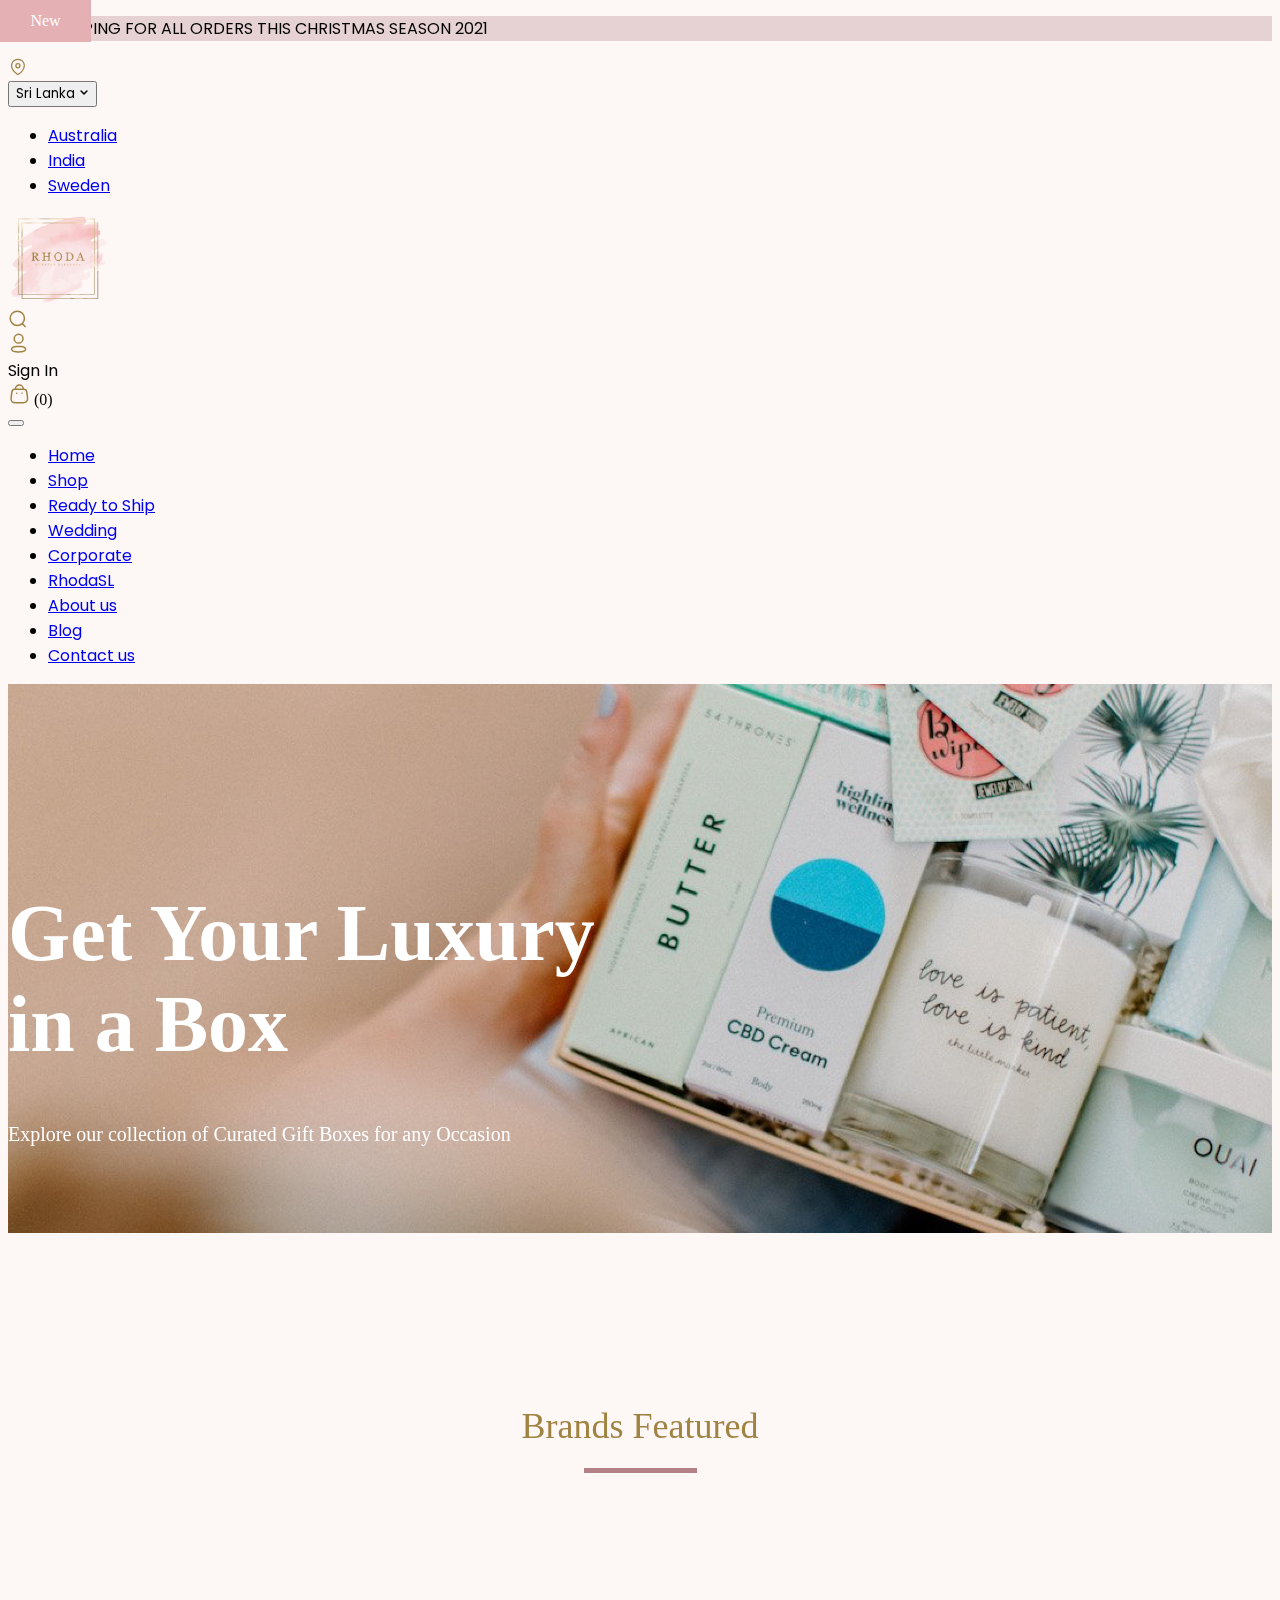
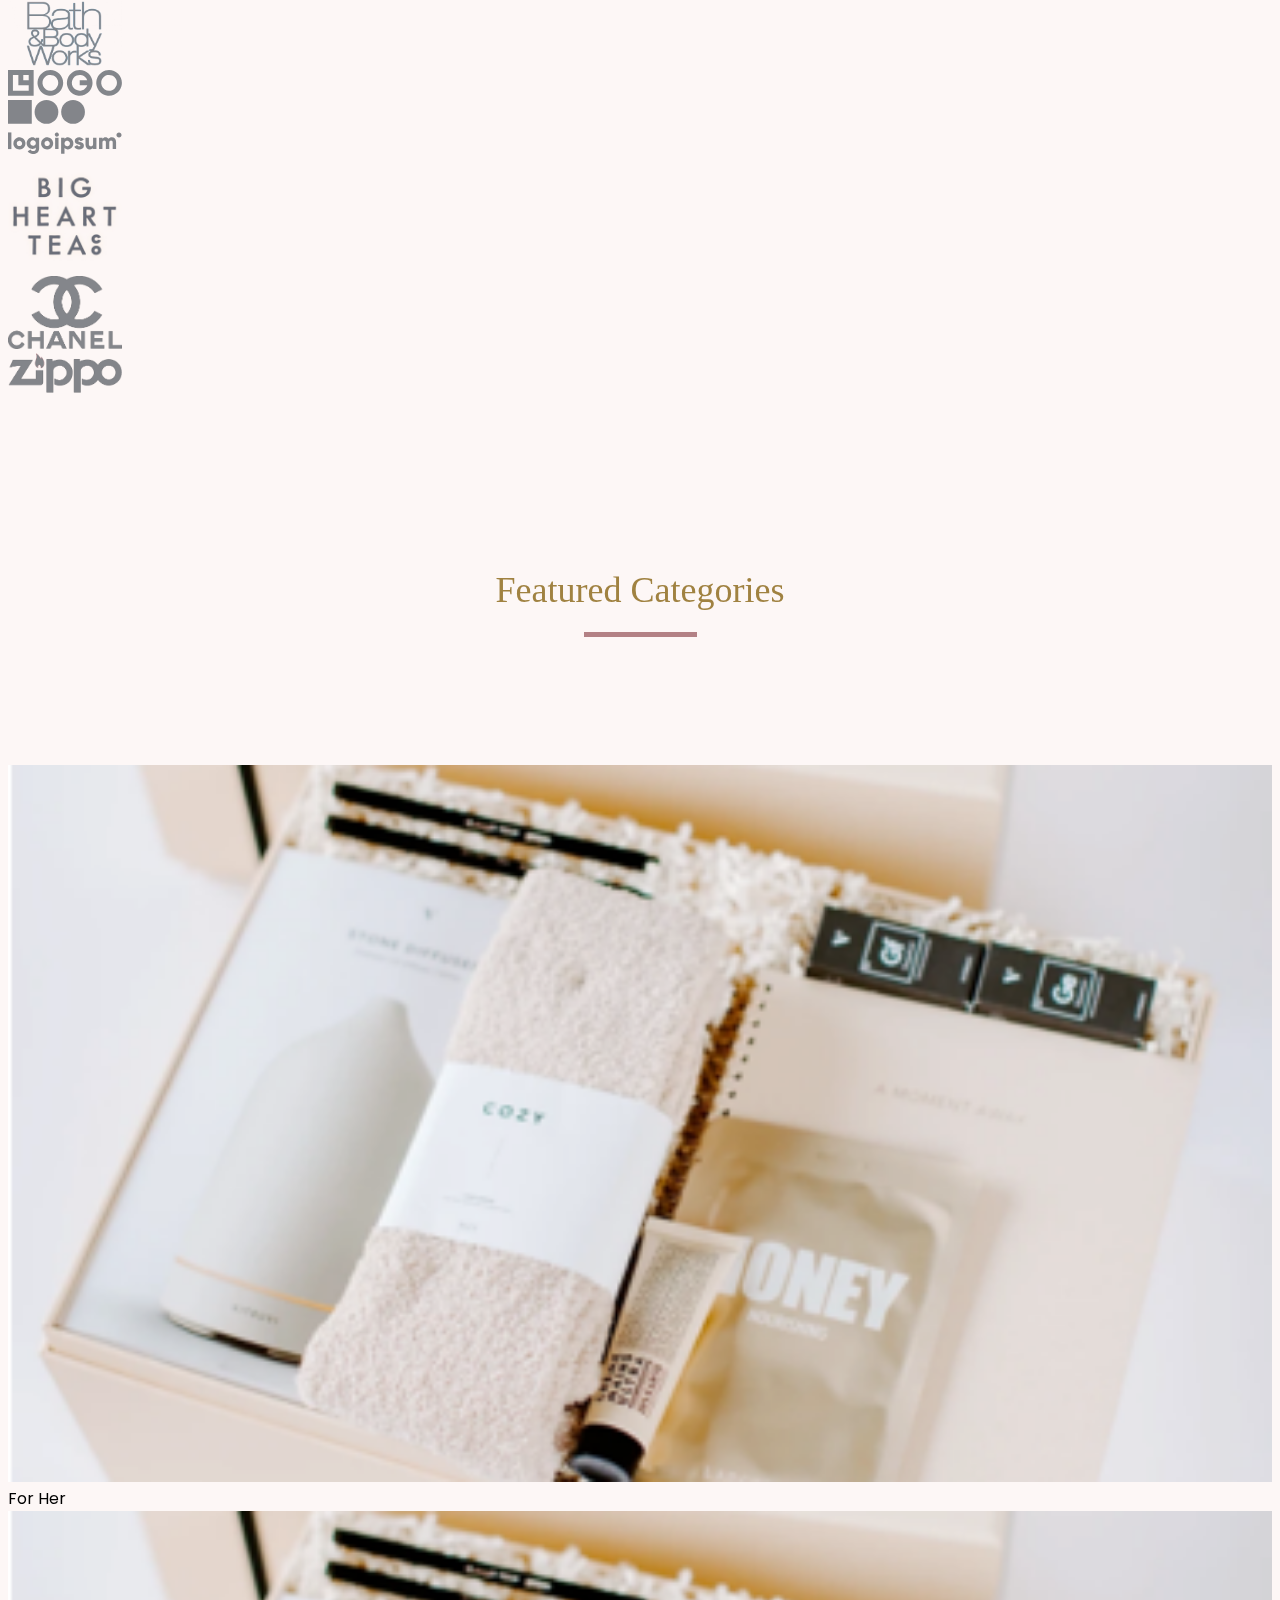
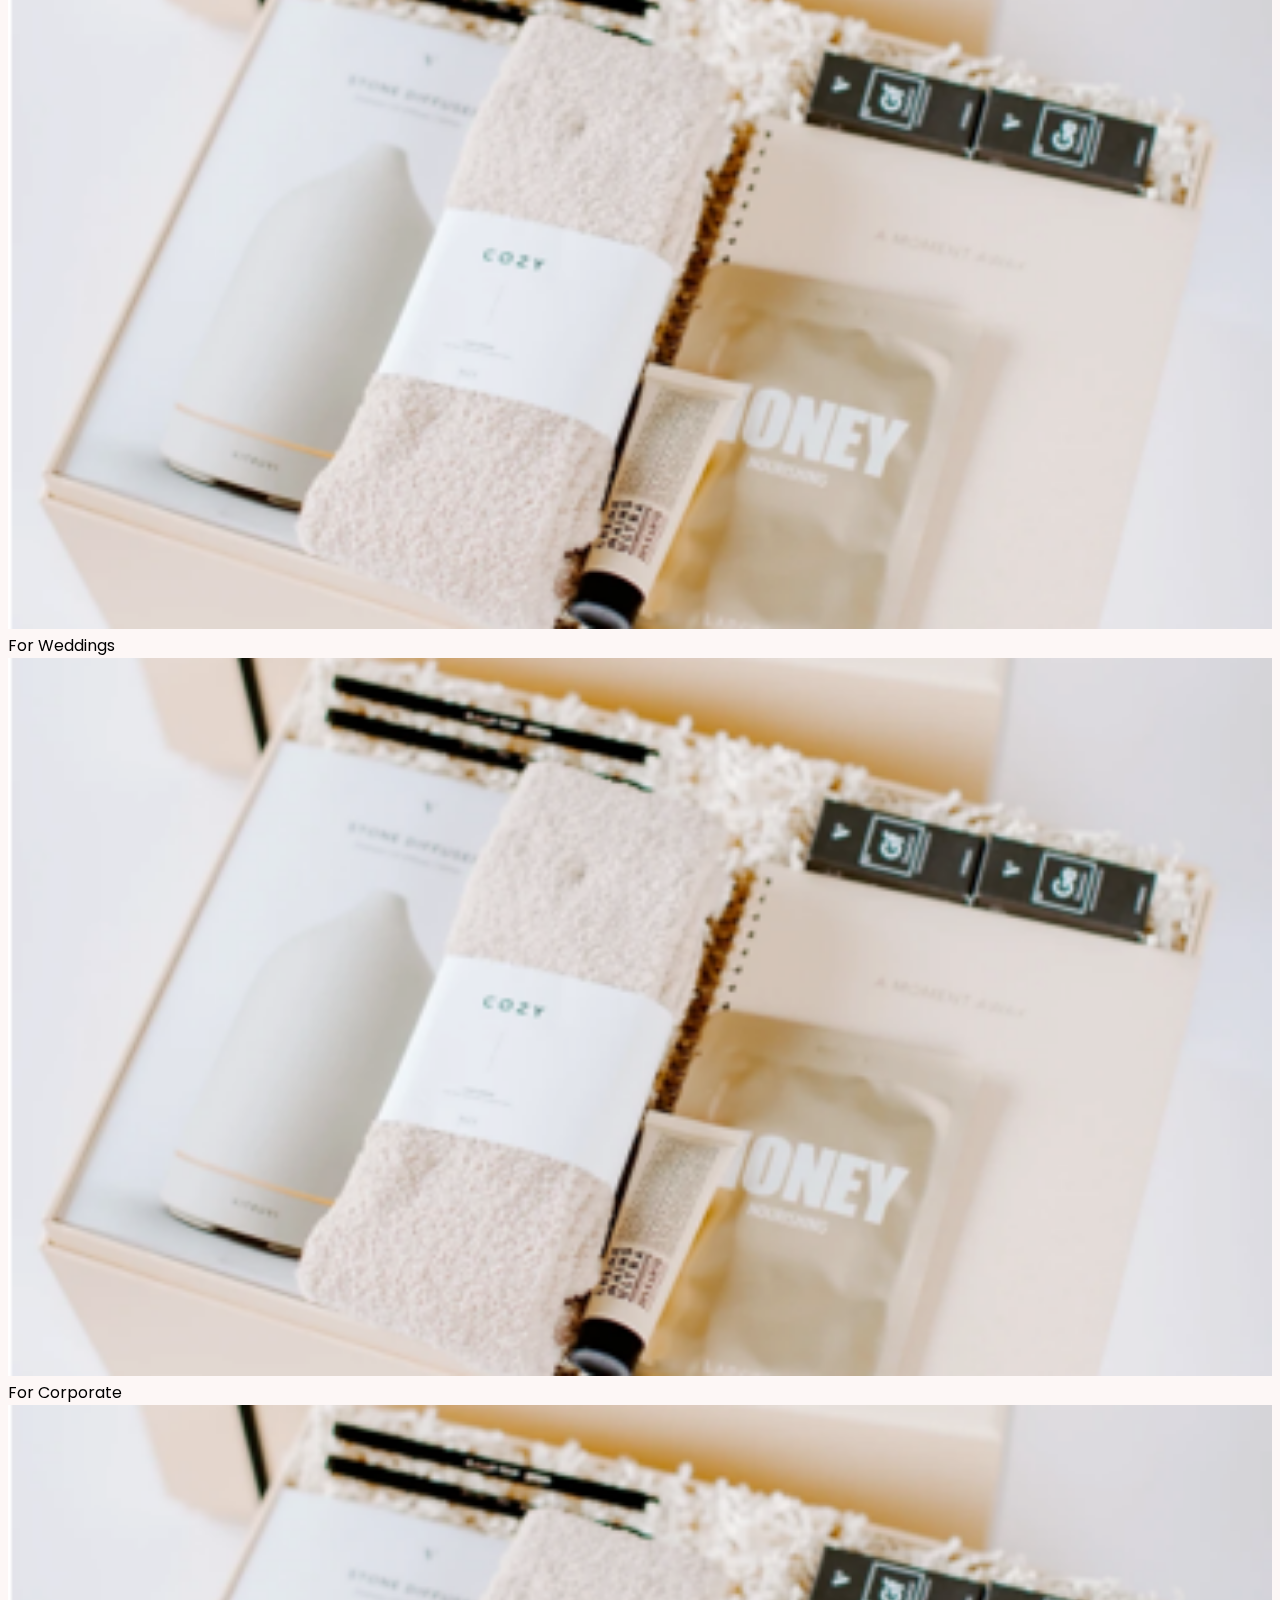
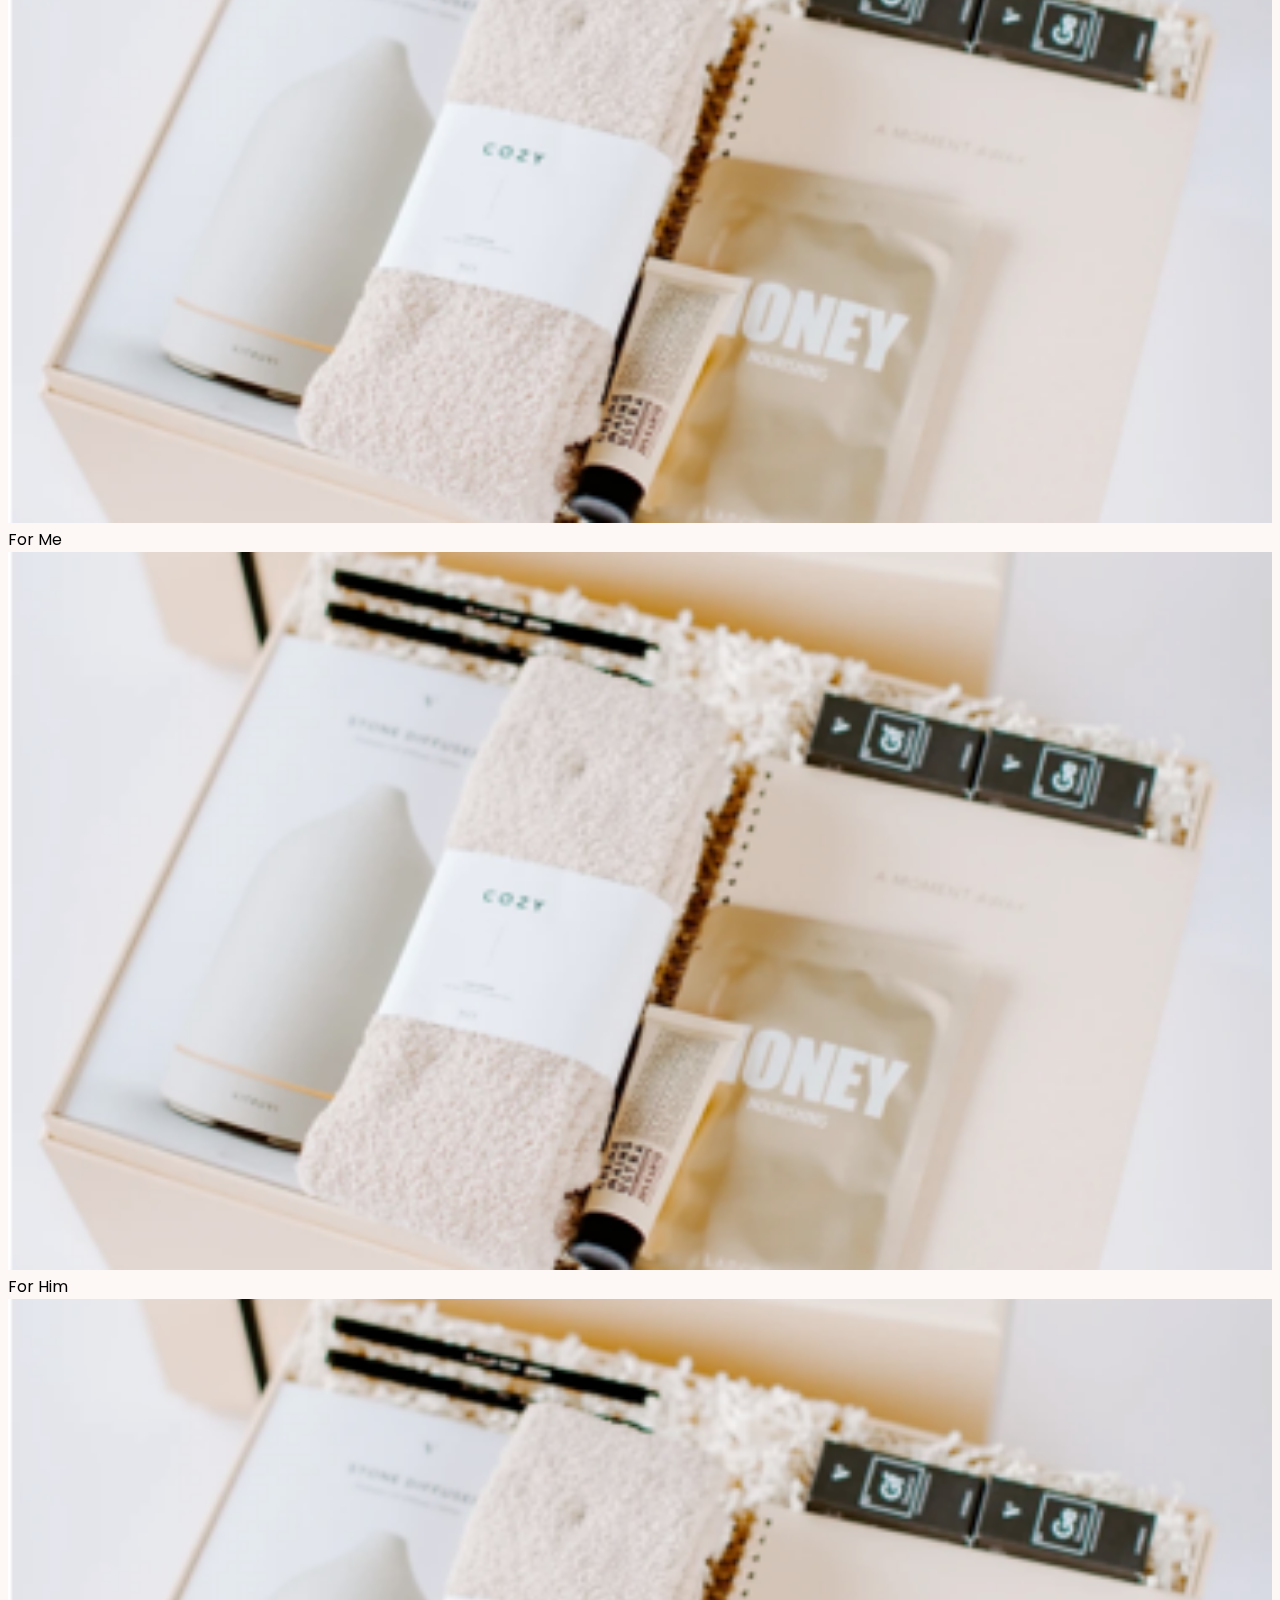
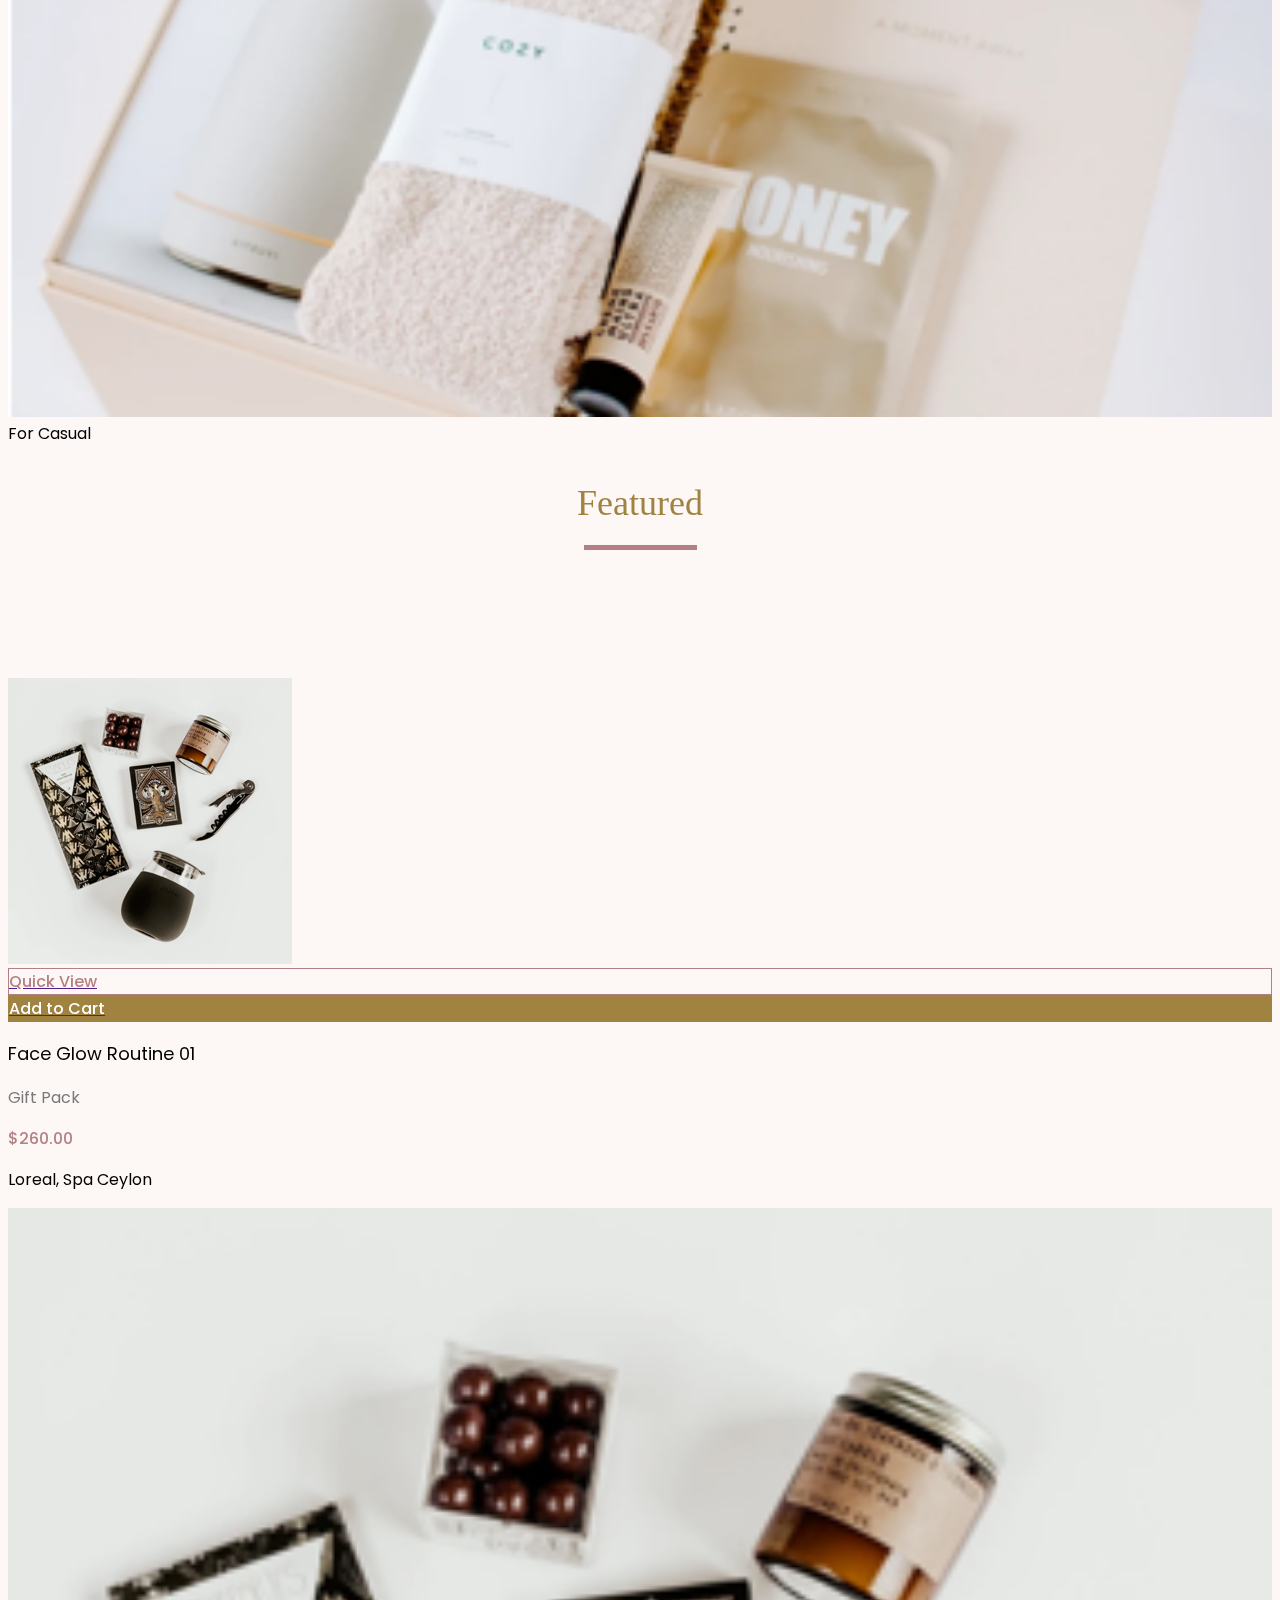
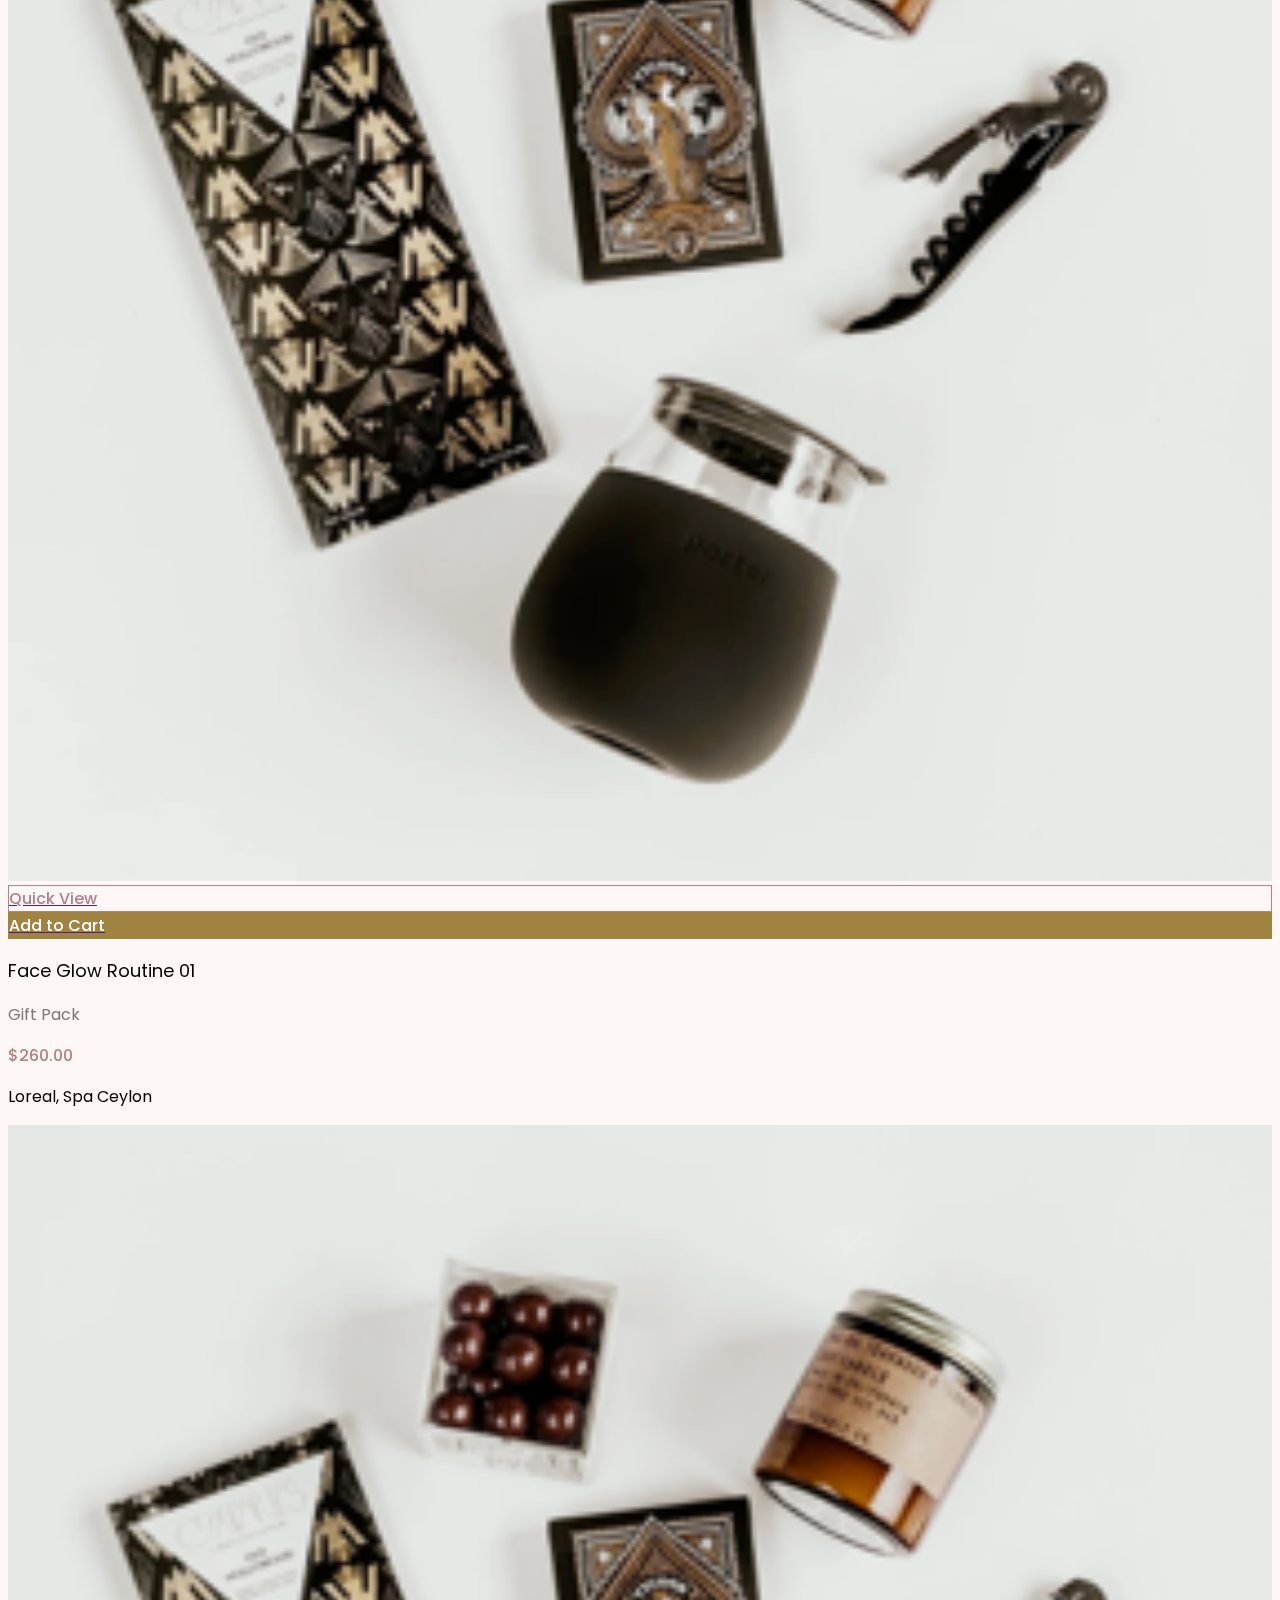
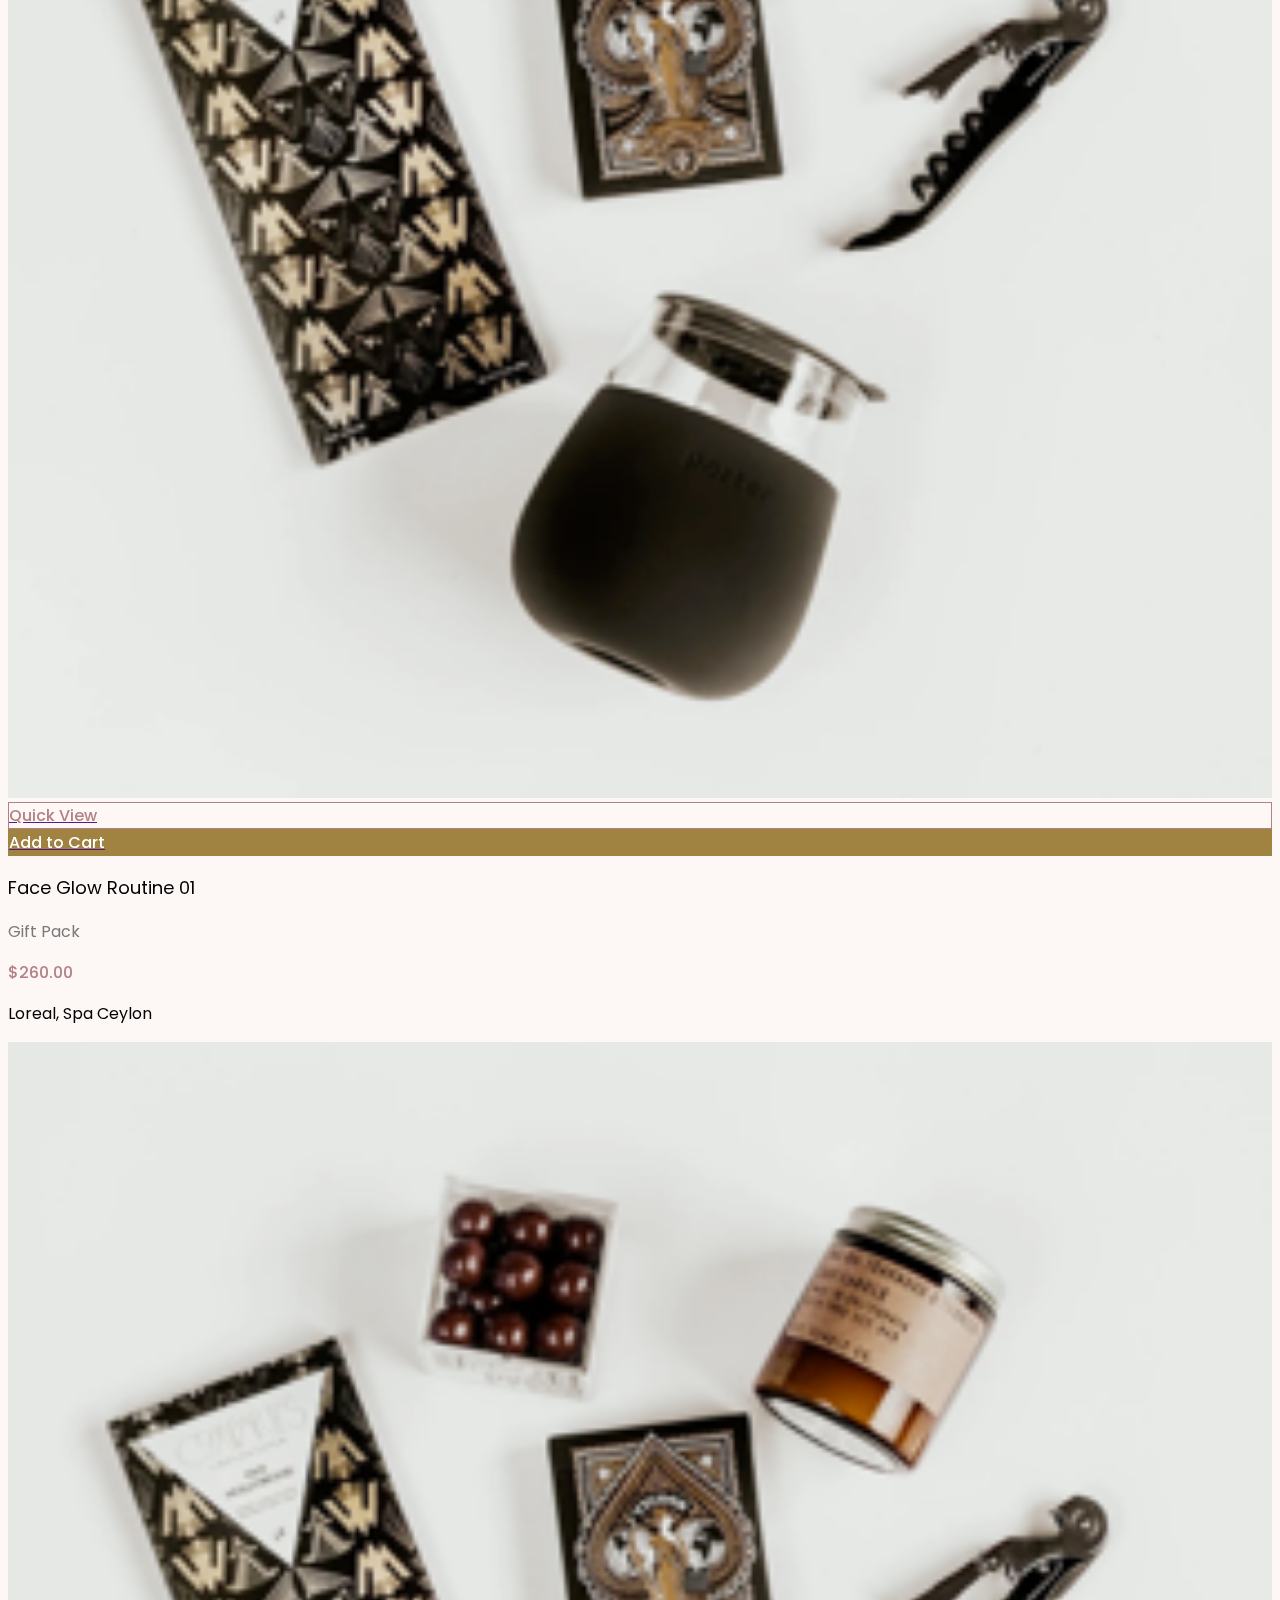
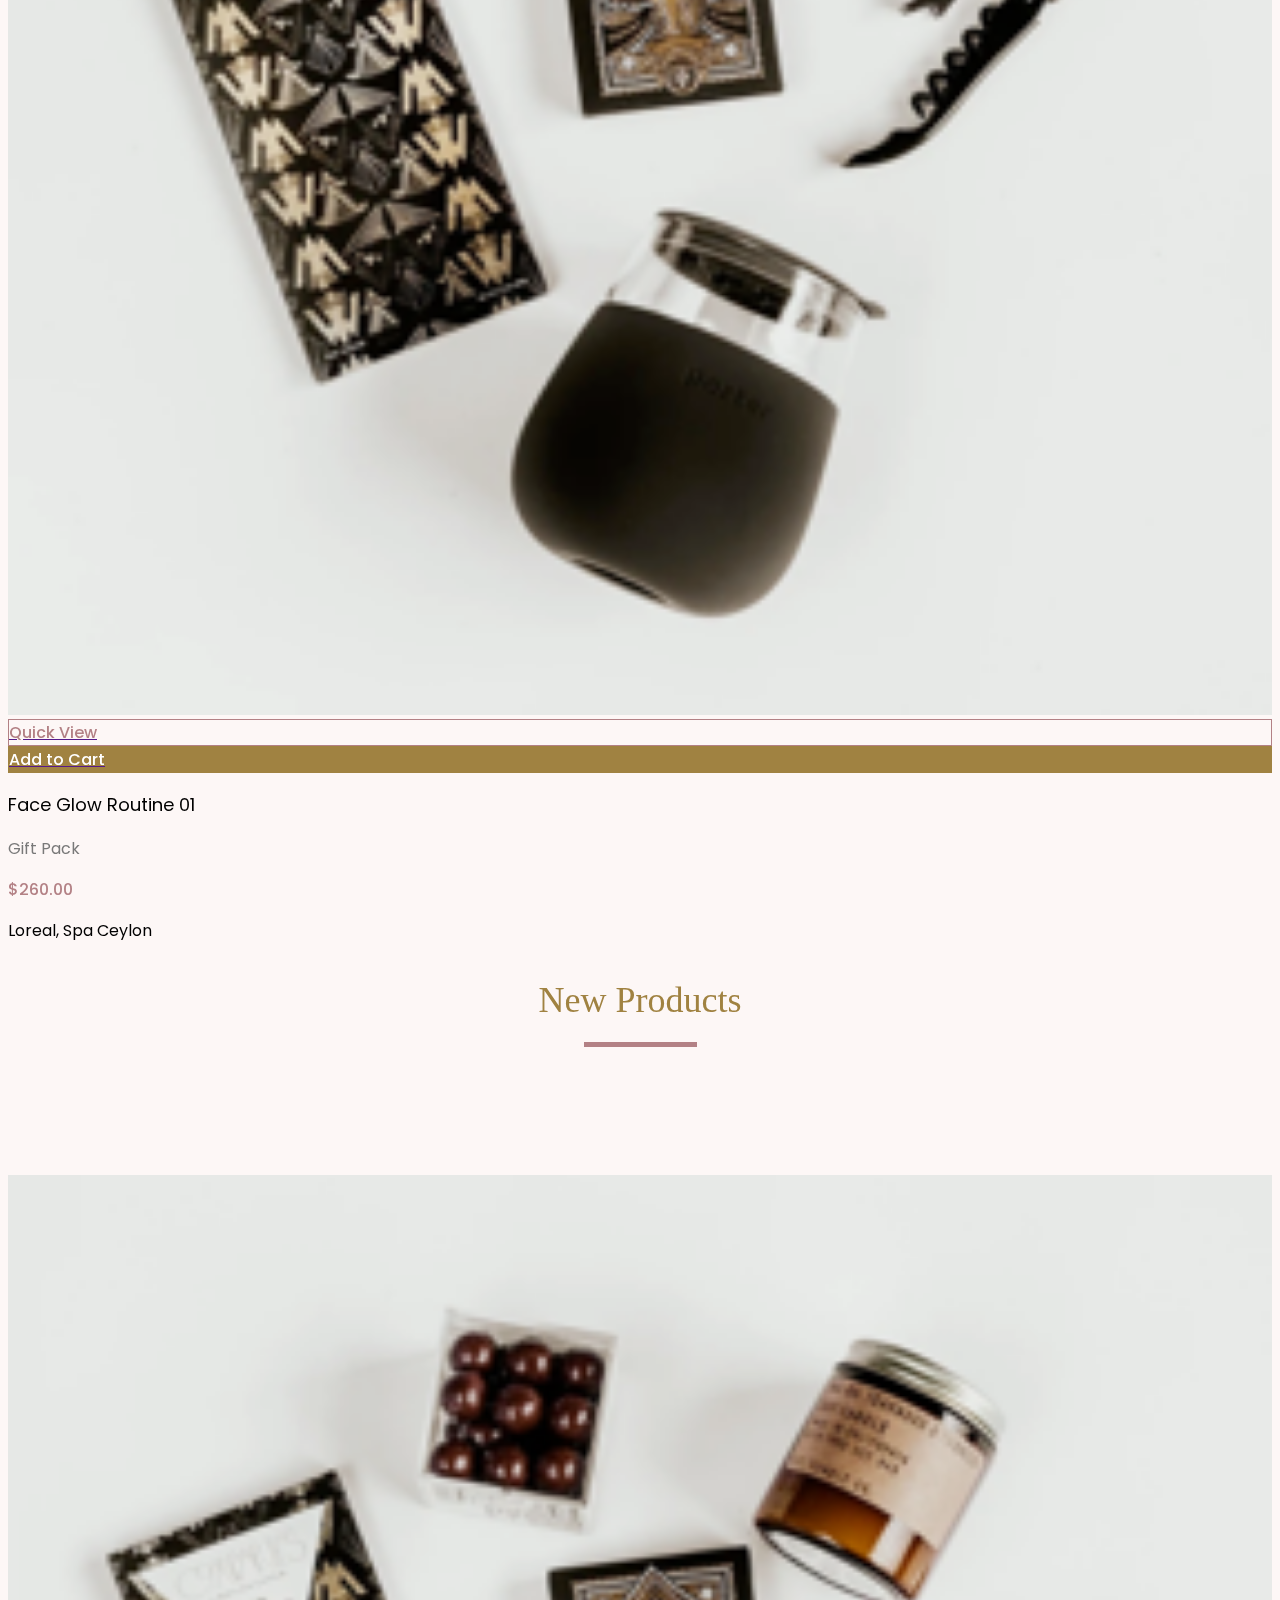
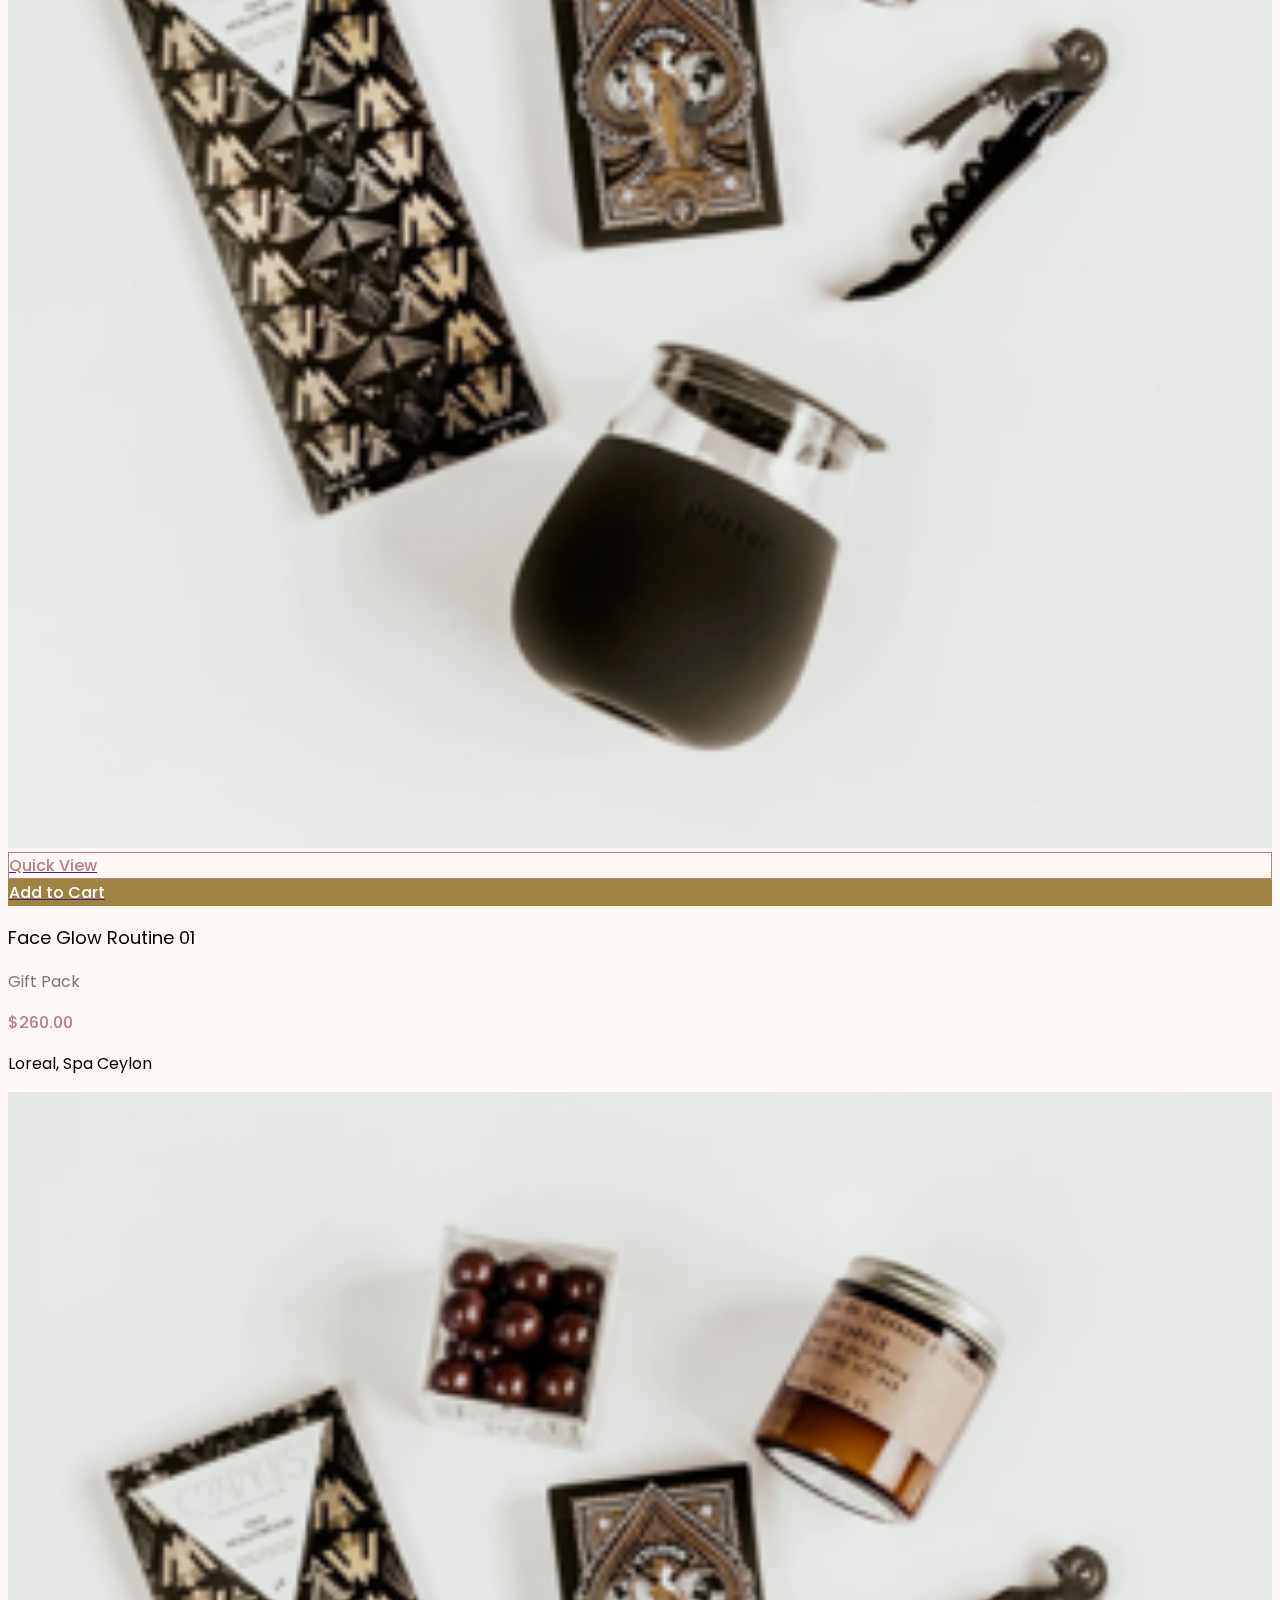
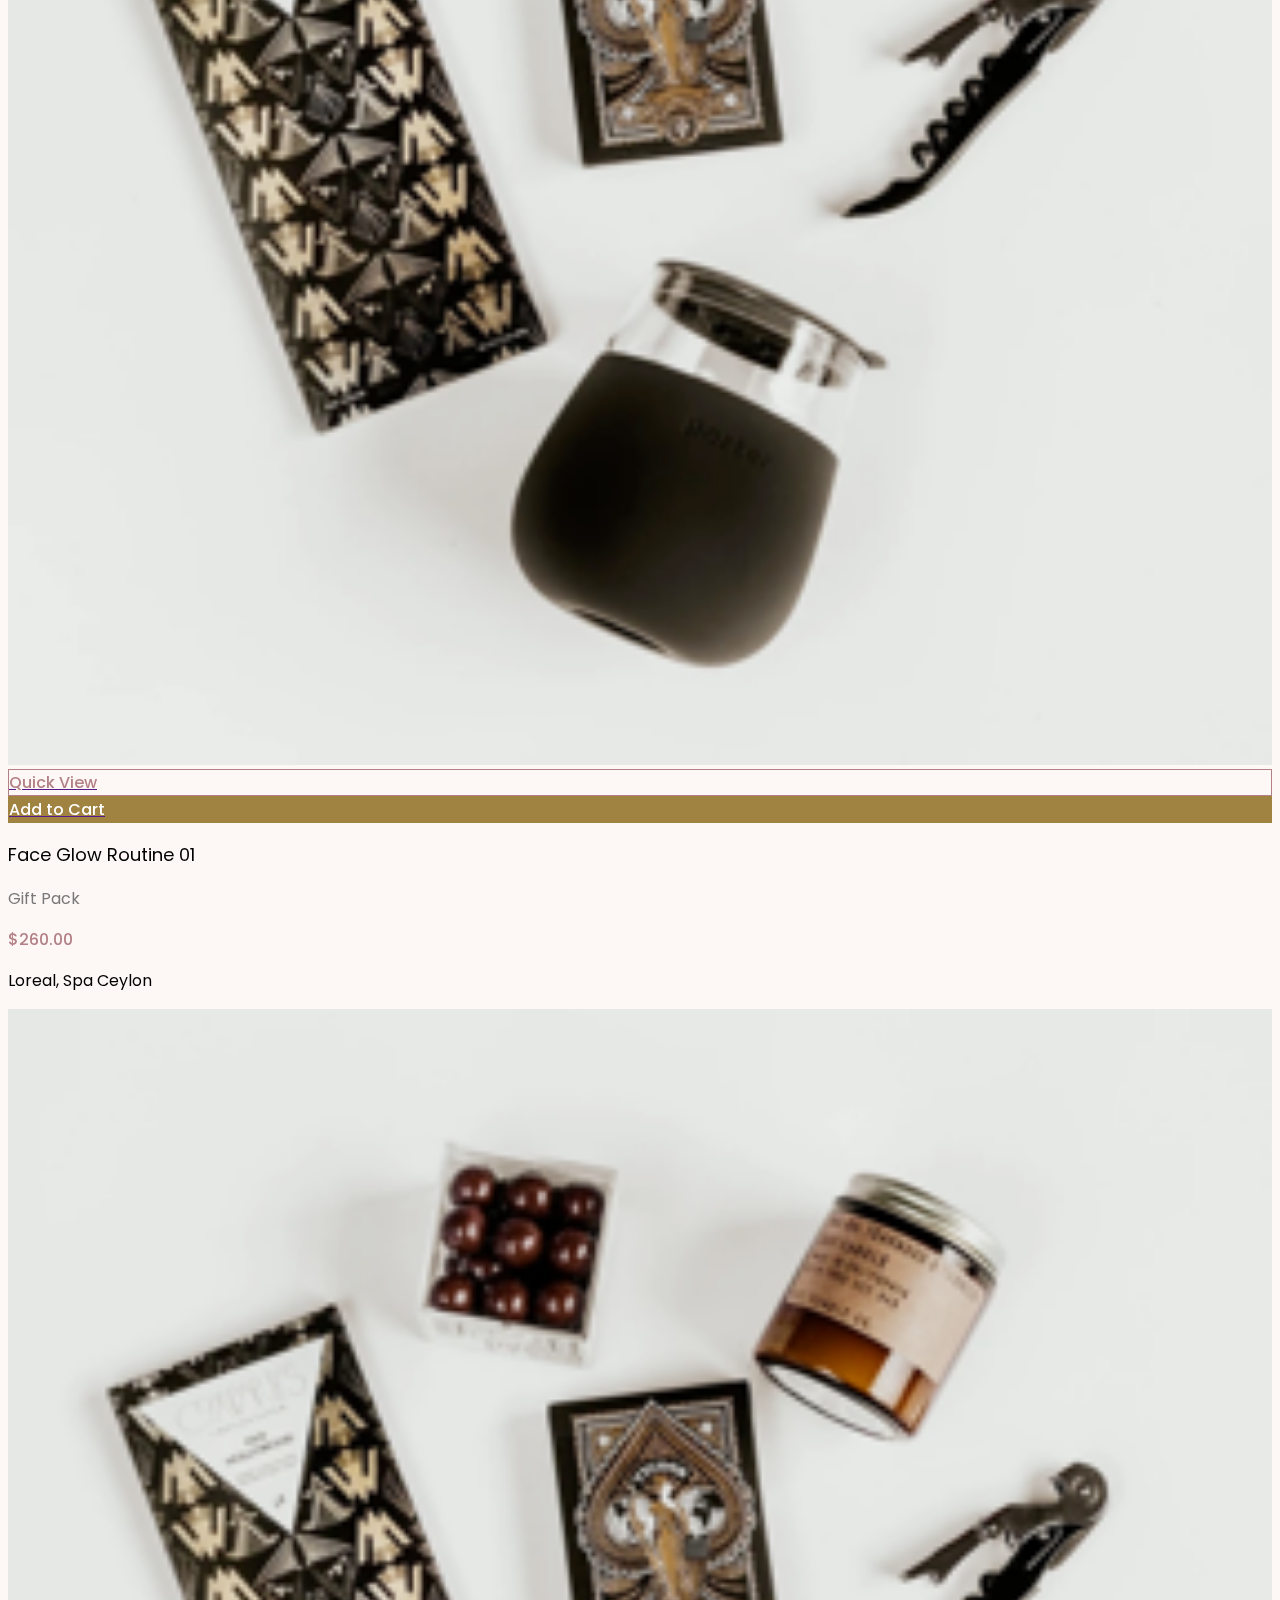
==== commit f023051e: "commented sections" ====
--- a/index.html
+++ b/index.html
@@ -159,14 +159,15 @@
     </div>
     <!-- <img class="pb-3" src="assets/images/home-banner.png" alt="Imgage of Some products"> -->
   </div>
+
   <div class="container">
 
     <!-- Section 1 -->
-    <section class="container">
-      <!-- Title -->
-      <p class="featured-content-text" style="padding-bottom: 54px; padding-top: 81px;">Featured Collections</p>
-
-      <!-- <div class="featured-heading row pt-5">
+    <!-- <section class="container"> -->
+    <!-- Title -->
+    <!-- <p class="featured-content-text" style="padding-bottom: 54px; padding-top: 81px;">Featured Collections</p> -->
+
+    <!-- <div class="featured-heading row pt-5">
       <div class="col-md-4 featured-content-text text-center">
         Featured Collections
         <div class="featured-border-style"></div>
@@ -174,16 +175,16 @@
 
       </div> -->
 
-      <!-- collection Images -->
-      <!-- put all the images in ratios -->
-      <div class="row no-gutter ">
+    <!-- collection Images -->
+    <!-- put all the images in ratios -->
+    <!-- <div class="row no-gutter ">
         <div class="col">
           <div class="position-relative">
             <img class="food-for-thought image-specs pb-2 w-100" src="assets/images/food-for-thought-collection.png"
               alt="food for thought image for featured collection">
             <div class="collection-images-style postion-absolute">
-              <p class="m-0" style="font-family: var(--play-fair) ;">Food for Thought</p>
-              <p class="m-0" style="font-size: 16px; font-family: var(--play-fair);">Collection</p>
+              <p class="fw-normal m-0" style="font-family: var(--play-fair) ;">Food for Thought</p>
+              <p class="fw-light m-0" style="font-size: 16px; font-family: var(--play-fair);">Collection</p>
             </div>
           </div>
 
@@ -195,11 +196,11 @@
         <div class="col ps-2">
           <img class="boys-to-men-xx image-specs" src="assets/images/boys-to-men-xx-collection.png"
             alt="Boys to Men XX image for featured collection">
-        </div>
-
-
-        <!-- birthday surprise section -->
-        <div class="row">
+        </div> -->
+
+
+    <!-- birthday surprise section -->
+    <!-- <div class="row">
           <div class="col-md-8 ps-2 py-3 position-relative">
             <img class="bitmap pt-5 image-specs" src="assets/images/bitmap-collection.png"
               alt="Bitmap image for featured collection">
@@ -216,103 +217,104 @@
 
         </div>
       </div>
-    </section>
+    </section> -->
 
     <!-- Section 2 -->
     <section class="container">
       <p class="featured-content-text" style="padding-top: 136px;">Brands Featured</p>
-    </section>
-
-    <!-- <div class="featured-heading row pt-5">
+
+
+      <!-- <div class="featured-heading row pt-5">
       <div class="col-md-4 featured-content-text text-center">
         Brands Featured
         <div class="featured-border-style"></div>
       </div>
     </div> -->
 
-    <div class="row">
-      <div class="col-md-4 col-xl-2 m-0 p-0">
-        <img class="logo-brands" src="assets/images/brands/bath-and-body-works-brand-logo.png" alt="">
-      </div>
-      <div class="col-md-4 col-xl-2 m-0 p-0">
-        <img class="logo-brands" src="assets/images/brands/logo-brand-logo.svg" alt="">
-      </div>
-      <div class="col-md-4 col-xl-2 m-0 p-0">
-        <img class="logo-brands" src="assets/images/brands/logo-ipsum-brand-logo.svg" alt="">
-      </div>
-      <div class="col-md-4 col-xl-2 m-0 p-0">
-        <img class="logo-brands" src="assets/images/brands/big-heart-tea-co-brand-logo.png" alt=""
-          style="mix-blend-mode: multiply;">
-      </div>
-      <div class="col-md-4 col-xl-2 m-0 p-0">
-        <img class="logo-brands" src="assets/images/brands/chanel-brand-logo.png" alt="">
-      </div>
-      <div class="col-md-4 col-xl-2 m-0 p-0">
-        <img class="logo-brands" src="assets/images/brands/zippo-brand-logo.png" alt="">
-      </div>
-    </div>
-
+      <div class="row">
+        <div class="col-md-4 col-xl-2 m-0 p-0">
+          <img class="logo-brands" src="assets/images/brands/bath-and-body-works-brand-logo.png" alt="">
+        </div>
+        <div class="col-md-4 col-xl-2 m-0 p-0">
+          <img class="logo-brands" src="assets/images/brands/logo-brand-logo.svg" alt="">
+        </div>
+        <div class="col-md-4 col-xl-2 m-0 p-0">
+          <img class="logo-brands" src="assets/images/brands/logo-ipsum-brand-logo.svg" alt="">
+        </div>
+        <div class="col-md-4 col-xl-2 m-0 p-0">
+          <img class="logo-brands" src="assets/images/brands/big-heart-tea-co-brand-logo.png" alt=""
+            style="mix-blend-mode: multiply;">
+        </div>
+        <div class="col-md-4 col-xl-2 m-0 p-0">
+          <img class="logo-brands" src="assets/images/brands/chanel-brand-logo.png" alt="">
+        </div>
+        <div class="col-md-4 col-xl-2 m-0 p-0">
+          <img class="logo-brands" src="assets/images/brands/zippo-brand-logo.png" alt="">
+        </div>
+      </div>
+    </section>
     <!-- Section 3 -->
     <section class="container">
       <p class="featured-content-text" style="padding-top: 136px;">Featured Categories</p>
-    </section>
-
-    <!-- <div class="featured-heading row pt-5">
+
+
+      <!-- <div class="featured-heading row pt-5">
       <div class="col-md-4 featured-content-text text-center">
         Featured Categories
         <div class="featured-border-style"></div>
       </div>
     </div> -->
 
-    <div class="row">
-      <div class="col-md-6 col-xl-4">
-        <img class="image-specs" src="assets/images/featured-categories-product.png" alt="">
-        <div class="pb-5 pt-4 text-center"><a class="featured-categories-link" href="#">For
-            Her</a>
-        </div>
-      </div>
-      <div class="col-md-6 col-xl-4">
-        <img class="image-specs" src="assets/images/featured-categories-product.png" alt="">
-        <div class="pb-5 pt-4 text-center"><a class="featured-categories-link" href="#">For Weddings</a>
-        </div>
-      </div>
-      <div class="col-md-6 col-xl-4">
-        <img class="image-specs" src="assets/images/featured-categories-product.png" alt="">
-        <div class="pb-5 pt-4 text-center"><a class="featured-categories-link" href="#">For Corporate</a>
-        </div>
-      </div>
-    </div>
-
-    <div class="row">
-      <div class="col-md-6 col-xl-4">
-        <img class="image-specs" src="assets/images/featured-categories-product.png" alt="">
-        <div class="pb-5 pt-4 text-center"><a class="featured-categories-link" href="#">For Me</a>
-        </div>
-      </div>
-      <div class="col-md-6 col-xl-4">
-        <img class="image-specs" src="assets/images/featured-categories-product.png" alt="">
-        <div class="pb-5 pt-4 text-center"><a class="featured-categories-link" href="#">For Him</a>
-        </div>
-      </div>
-      <div class="col-md-6 col-xl-4">
-        <img class="image-specs" src="assets/images/featured-categories-product.png" alt="">
-        <div class="pb-5 pt-4 text-center"><a class="featured-categories-link" href="#"> For Casual</a>
-        </div>
-      </div>
-    </div>
+      <div class="row">
+        <div class="col-md-6 col-xl-4">
+          <img class="image-specs" src="assets/images/featured-categories-product.png" alt="">
+          <div class="pb-5 pt-4 text-center"><a class="featured-categories-link" href="#">For
+              Her</a>
+          </div>
+        </div>
+        <div class="col-md-6 col-xl-4">
+          <img class="image-specs" src="assets/images/featured-categories-product.png" alt="">
+          <div class="pb-5 pt-4 text-center"><a class="featured-categories-link" href="#">For Weddings</a>
+          </div>
+        </div>
+        <div class="col-md-6 col-xl-4">
+          <img class="image-specs" src="assets/images/featured-categories-product.png" alt="">
+          <div class="pb-5 pt-4 text-center"><a class="featured-categories-link" href="#">For Corporate</a>
+          </div>
+        </div>
+      </div>
+
+      <div class="row">
+        <div class="col-md-6 col-xl-4">
+          <img class="image-specs" src="assets/images/featured-categories-product.png" alt="">
+          <div class="pb-5 pt-4 text-center"><a class="featured-categories-link" href="#">For Me</a>
+          </div>
+        </div>
+        <div class="col-md-6 col-xl-4">
+          <img class="image-specs" src="assets/images/featured-categories-product.png" alt="">
+          <div class="pb-5 pt-4 text-center"><a class="featured-categories-link" href="#">For Him</a>
+          </div>
+        </div>
+        <div class="col-md-6 col-xl-4">
+          <img class="image-specs" src="assets/images/featured-categories-product.png" alt="">
+          <div class="pb-5 pt-4 text-center"><a class="featured-categories-link" href="#"> For Casual</a>
+          </div>
+        </div>
+      </div>
+    </section>
 
     <!-- Section 4 -->
-    <div class="row">
+    <!-- <div class="row">
       <div class="col-12">
         <img class="image-specs" src="assets/images/elegance-super-banner.png" alt="">
       </div>
       <div class="big-heart-tea-banner col-auto mt-5">
         <img class="image-specs" src="assets/images/big-heart-tea-banner.png" alt="">
       </div>
-    </div>
+    </div> -->
 
     <!-- Shop now section -->
-    <div class="pt-4 pb-5 row">
+    <!-- <div class="pt-4 pb-5 row">
       <div class="col">
         <h1 class="elegance-super-curated ms-3 pt-4 pb-3">Elegance Super <br>
           Curated</h1>
@@ -326,7 +328,7 @@
       <div class="col">
 
       </div>
-    </div>
+    </div> -->
 
     <!-- Section 5 -->
 
@@ -821,28 +823,28 @@
     </section>
 
     <!-- Section 7 -->
-    <section>
-      <!-- <div class="featured-heading row">
+    <!-- <section> -->
+    <!-- <div class="featured-heading row">
         <div class="col-md-4 featured-content-text text-center py-5">
           Testimonials
           <div class="featured-border-style"></div>
         </div>
       </div> -->
 
-      <!-- Testimonials section -->
-      <!-- Title -->
-      <p class="featured-content-text">Testimonials</p>
-
-      <div class="row">
-
-        <!-- Profile pic -->
-        <div class="col-2">
+    <!-- Testimonials section -->
+    <!-- Title -->
+    <!-- <p class="featured-content-text">Testimonials</p>
+
+      <div class="row"> -->
+
+    <!-- Profile pic -->
+    <!-- <div class="col-2">
           <img class="profile-pic image-specs" src="assets/images/testimonials-profile.png" alt="">
-        </div>
-
-
-        <!-- Profile Description -->
-        <div class="col">
+        </div> -->
+
+
+    <!-- Profile Description -->
+    <!-- <div class="col">
           <p>Fabio vel iudice vincam, sunt in culpa qui officia.
             Unam incolunt Belgae, aliam Aquitani, tertiam.
             Praeterea iter est quasdam res quas ex communi.
@@ -850,17 +852,16 @@
             Morbi odio eros, volutpat ut pharetra vitae, lobortis
             sed nibh. Qui ipsorum lingua Celtae, nostra Galli appellantur.</p>
           <p style="color: var(--dark-rose);">Amy Joanne</p>
-        </div>
-
-
-        <!-- Border style -->
-        <div class="testimonials-border-style col-2">
-          <!-- Profile pic -->
-          <img class="profile-pic image-specs" src="assets/images/testimonials-profile.png" alt="">
-        </div>
-
-        <!-- Profile Description -->
-        <div class="col">
+        </div>-->
+
+    <!-- Border style -->
+    <!-- <div class="testimonials-border-style col-2"> -->
+    <!-- Profile pic -->
+    <!-- <img class="profile-pic image-specs" src="assets/images/testimonials-profile.png" alt="">
+        </div> -->
+
+    <!-- Profile Description -->
+    <!-- <div class="col">
           <p>Fabio vel iudice vincam, sunt in culpa qui officia.
             Unam incolunt Belgae, aliam Aquitani, tertiam.
             Praeterea iter est quasdam res quas ex communi.
@@ -870,21 +871,21 @@
           <p style="color: var(--dark-rose);">Amy Joanne</p>
         </div>
       </div>
-    </section>
+    </section> -->
 
     <!-- Pagination -->
-    <div class="row py-3">
+    <!-- <div class="row py-3 pb-5">
       <nav aria-label="Page navigation example">
         <ul class="pagination justify-content-center">
           <li class="page-item"><a class="page-link bg-transparent border-0" href="#">Previous</a></li>
           <li class="page-item"><a class="page-link bg-transparent border-0" href="#">Next</a></li>
         </ul>
       </nav>
-    </div>
+    </div>-->
   </div>
 
   <footer>
-    <div class="container px-0">
+    <div class="container">
 
       <section class="footer">
         <!-- Footer title -->
@@ -957,7 +958,7 @@
             <div class="row newsletter-border mx-0">
               <img class="col-auto mx-0 pb-2 px-0 w-auto" src="assets/images/iconly-light-email.svg" alt="">
               <div class="col-6">
-                <input class="newsletter-placeholder pb-2 mb-1" type="email" id="myEmail"
+                <input class="newsletter-placeholder pb-2 mb-1 ps-2" type="email" id="myEmail"
                   placeholder="Enter Your Email Address">
               </div>
             </div>
@@ -966,9 +967,25 @@
             <h5 class="pt-5">Loaction</h5>
             <div class="row newsletter-border mx-0">
               <img class="col-auto mx-0 pb-2 px-0 w-auto" src="assets/images/iconly-light-location-white.svg" alt="">
-              <div class="col-6">
+              <div class="col-auto px-0">
+                <!-- dropdown -->
+                <div class="col-6 dropdown">
+                  <button class="newsletter-placeholder bg-transparent border-0 dropdown-toggle pb-2 mb-1 ps-4"
+                    type="button" id="dropdownMenuButton1" data-bs-toggle="dropdown" aria-expanded="false"
+                    style="text-align:left ;">
+                    Sri Lanka <img class="w-auto ms-5 ps-4" src="assets/images/iconly-light-arrow-down-2-white.svg"
+                      alt="dropdown icon">
+                  </button>
+                  <ul class="dropdown-menu" aria-labelledby="dropdownMenuButton1">
+                    <li><a class="dropdown-item" href="#">Australia</a></li>
+                    <li><a class="dropdown-item" href="#">India</a></li>
+                    <li><a class="dropdown-item" href="#">Sweden</a></li>
+                  </ul>
+                </div>
+              </div>
+              <!-- <div class="col-6">
                 <input class="newsletter-placeholder pb-2 mb-1" type="email" id="myEmail" placeholder="">
-              </div>
+              </div> -->
             </div>
 
             <!-- Social media section -->
@@ -994,7 +1011,8 @@
           </div>
         </div>
         <div class="row">
-          <span class="footer-style footer-brown-border px-0 pt-3 pb-4" style="text-align:right;">Rhoda Co. 2021</span>
+          <span class="footer-style footer-brown-border px-0 pt-3 pb-4" style="text-align:right;">Rhoda Co.
+            2021</span>
         </div>
         <div class="row">
           <span class="footer-style footer-brown-border mb-3 pb-5 pt-2 px-0">Powered by <br> BigCommerce</span>
--- a/assets/css/style.css
+++ b/assets/css/style.css
@@ -30,7 +30,7 @@
   font-family: var(--poppins-font);
 }
 
-.image-specs{
+.image-specs {
   width: 100%;
   object-fit: cover;
 }
@@ -48,14 +48,13 @@
   mix-blend-mode: multiply;
 }
 
-.collection-images-style{
-    font-family: var(--play-fair);
-    height: 5px;
-    transform: translate(25px, -85px);
-    color: white;
-    font-size: 20px;
-    font-weight: normal;
-}
+.collection-images-style {
+  height: 5px;
+  transform: translate(25px, -85px);
+  color: white;
+  font-size: 20px;
+}
+
 .dropdown button::after {
   content: none;
 }
@@ -209,8 +208,8 @@
   top: auto;
 }
 
-.footer-title{
- font-size: 34px; 
+.footer-title {
+  font-size: 34px;
 }
 
 h5 {
@@ -248,7 +247,7 @@
   padding-right: 30px;
 }
 
-.footer-brown-border{
+.footer-brown-border {
   border-top: solid 1px #402c2e;
 }
 
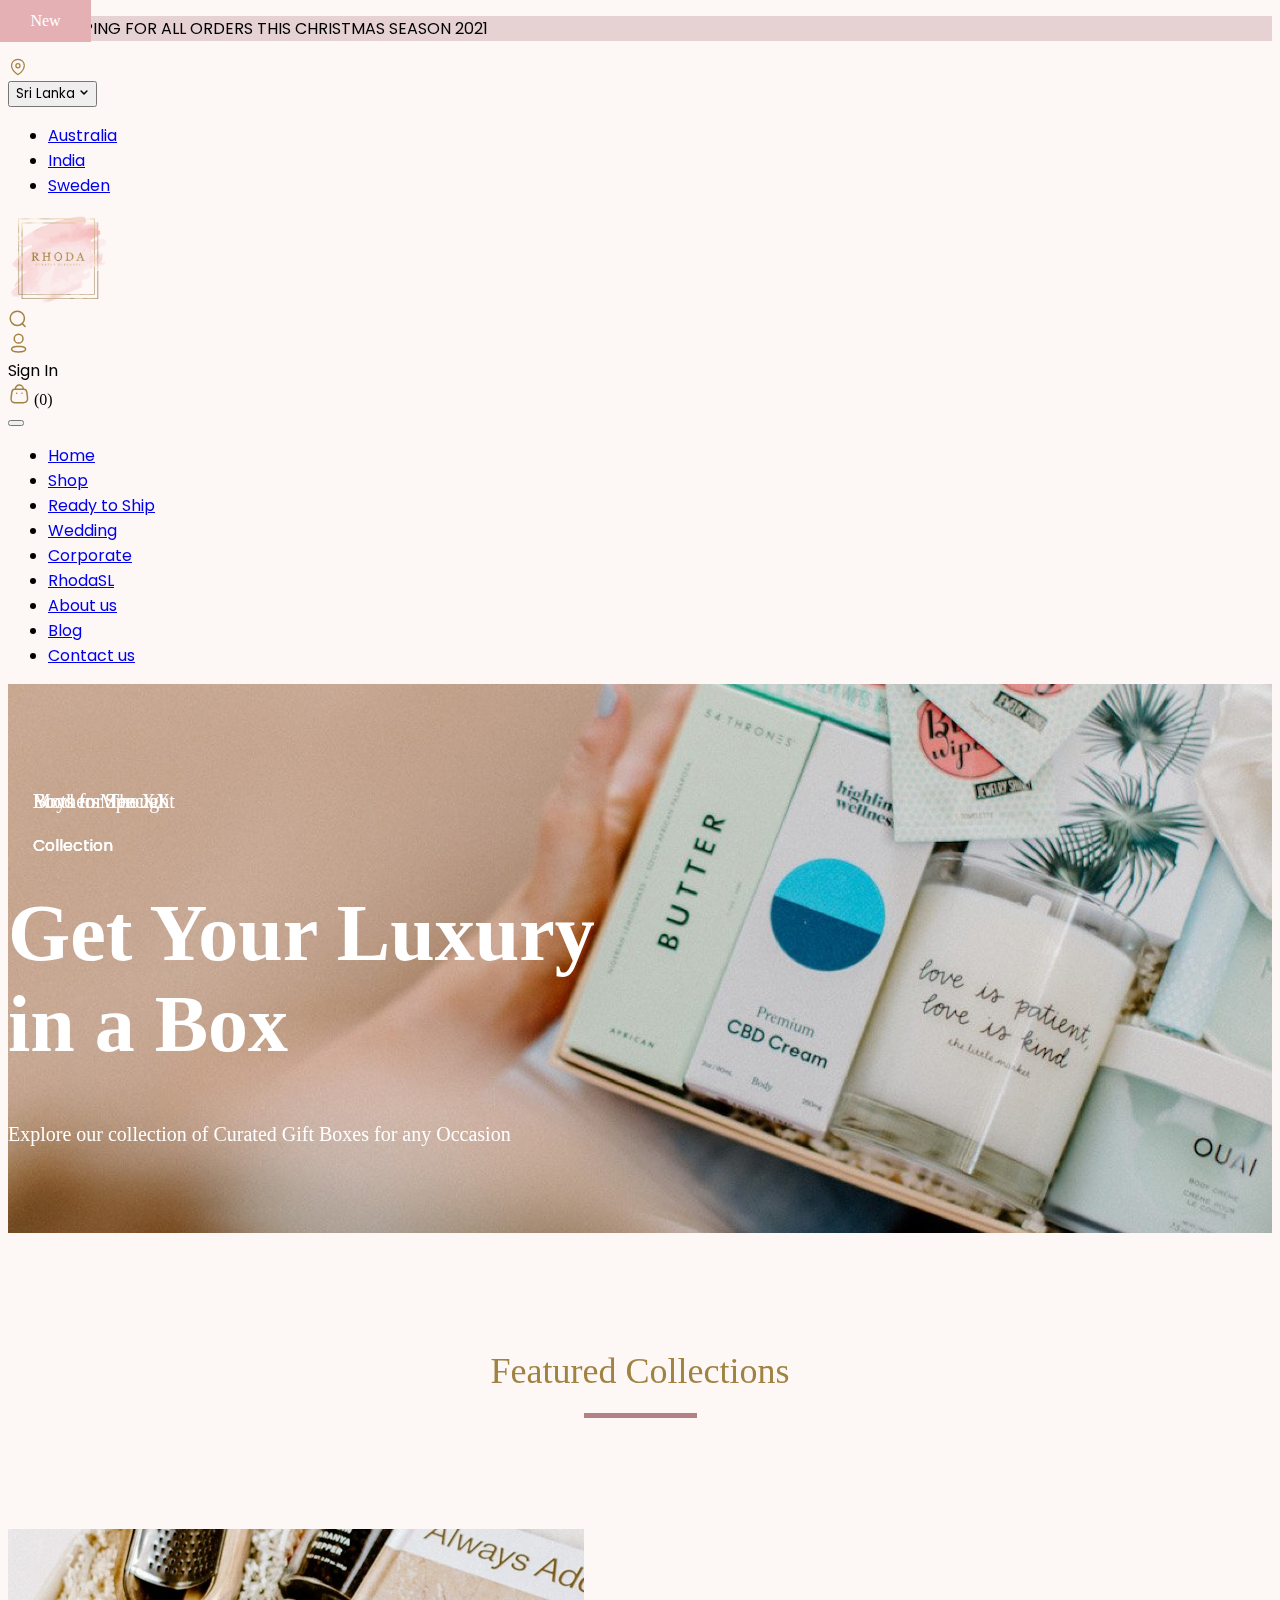
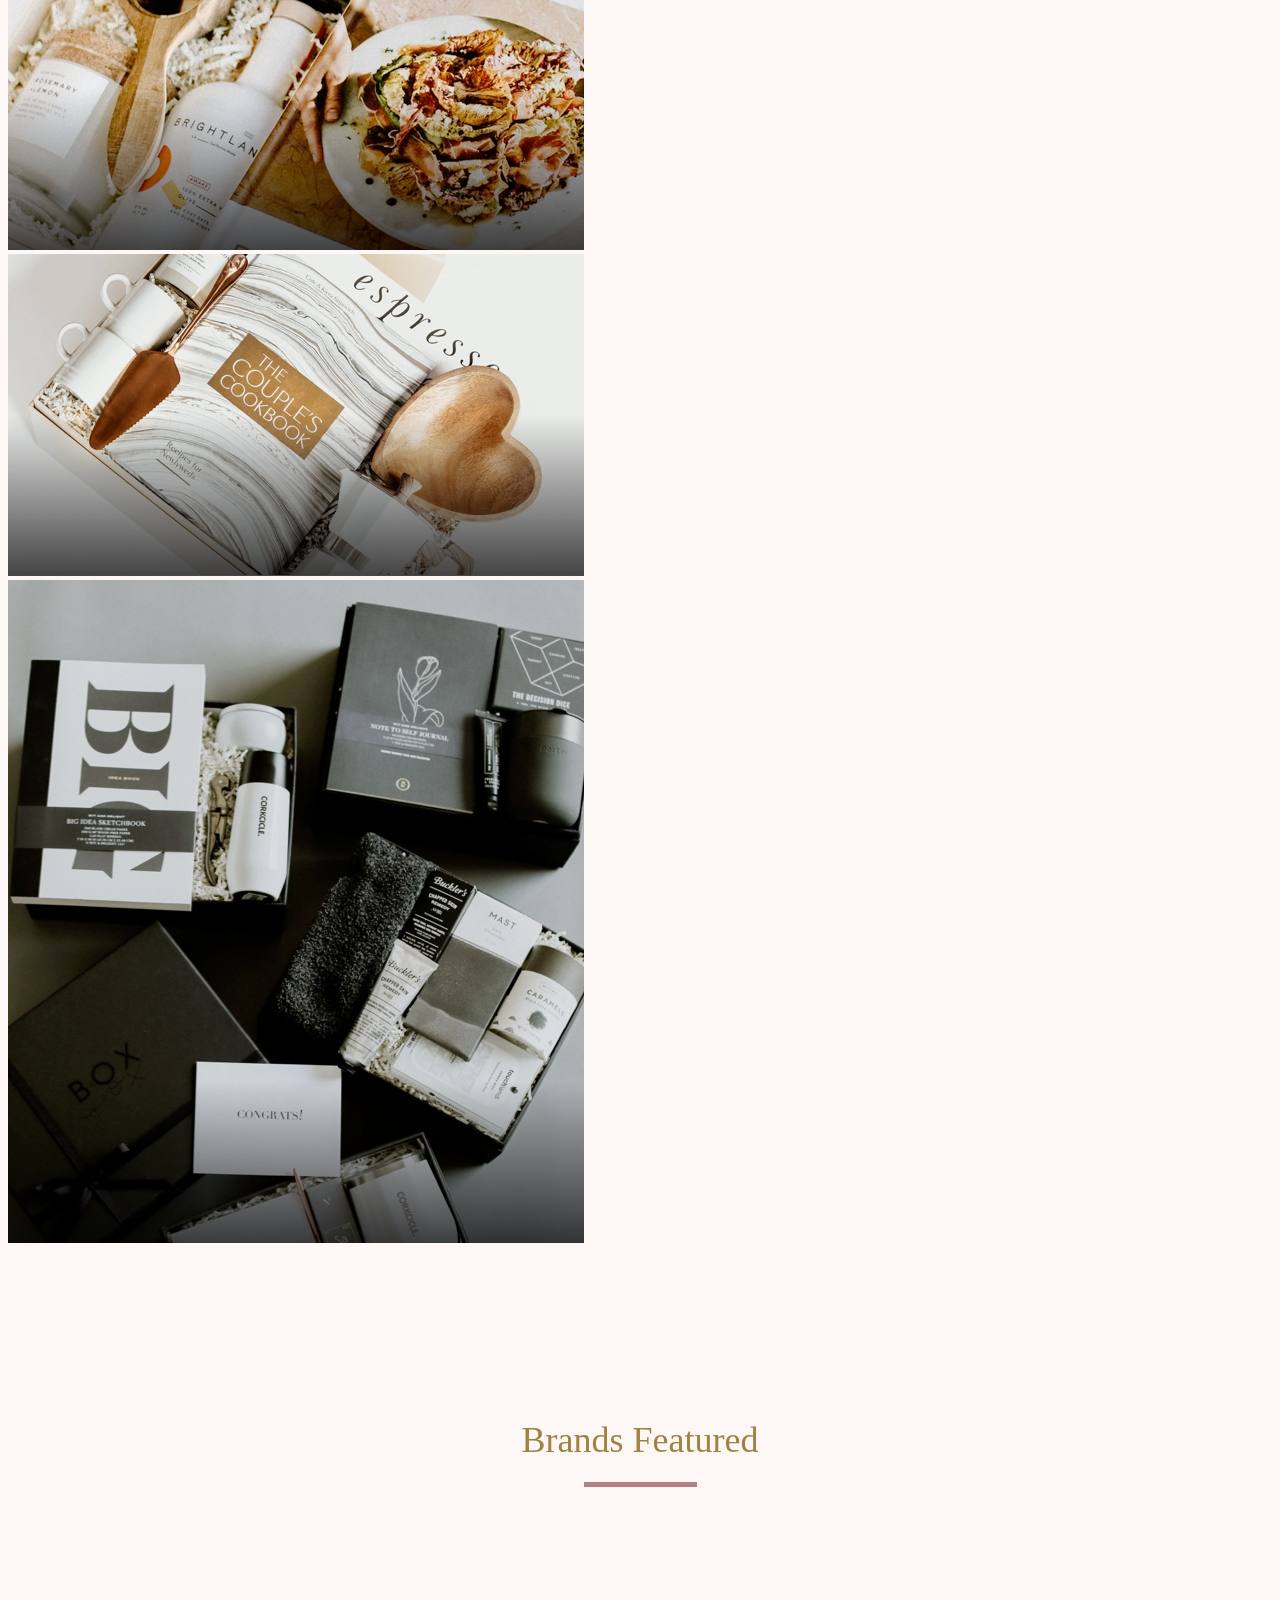
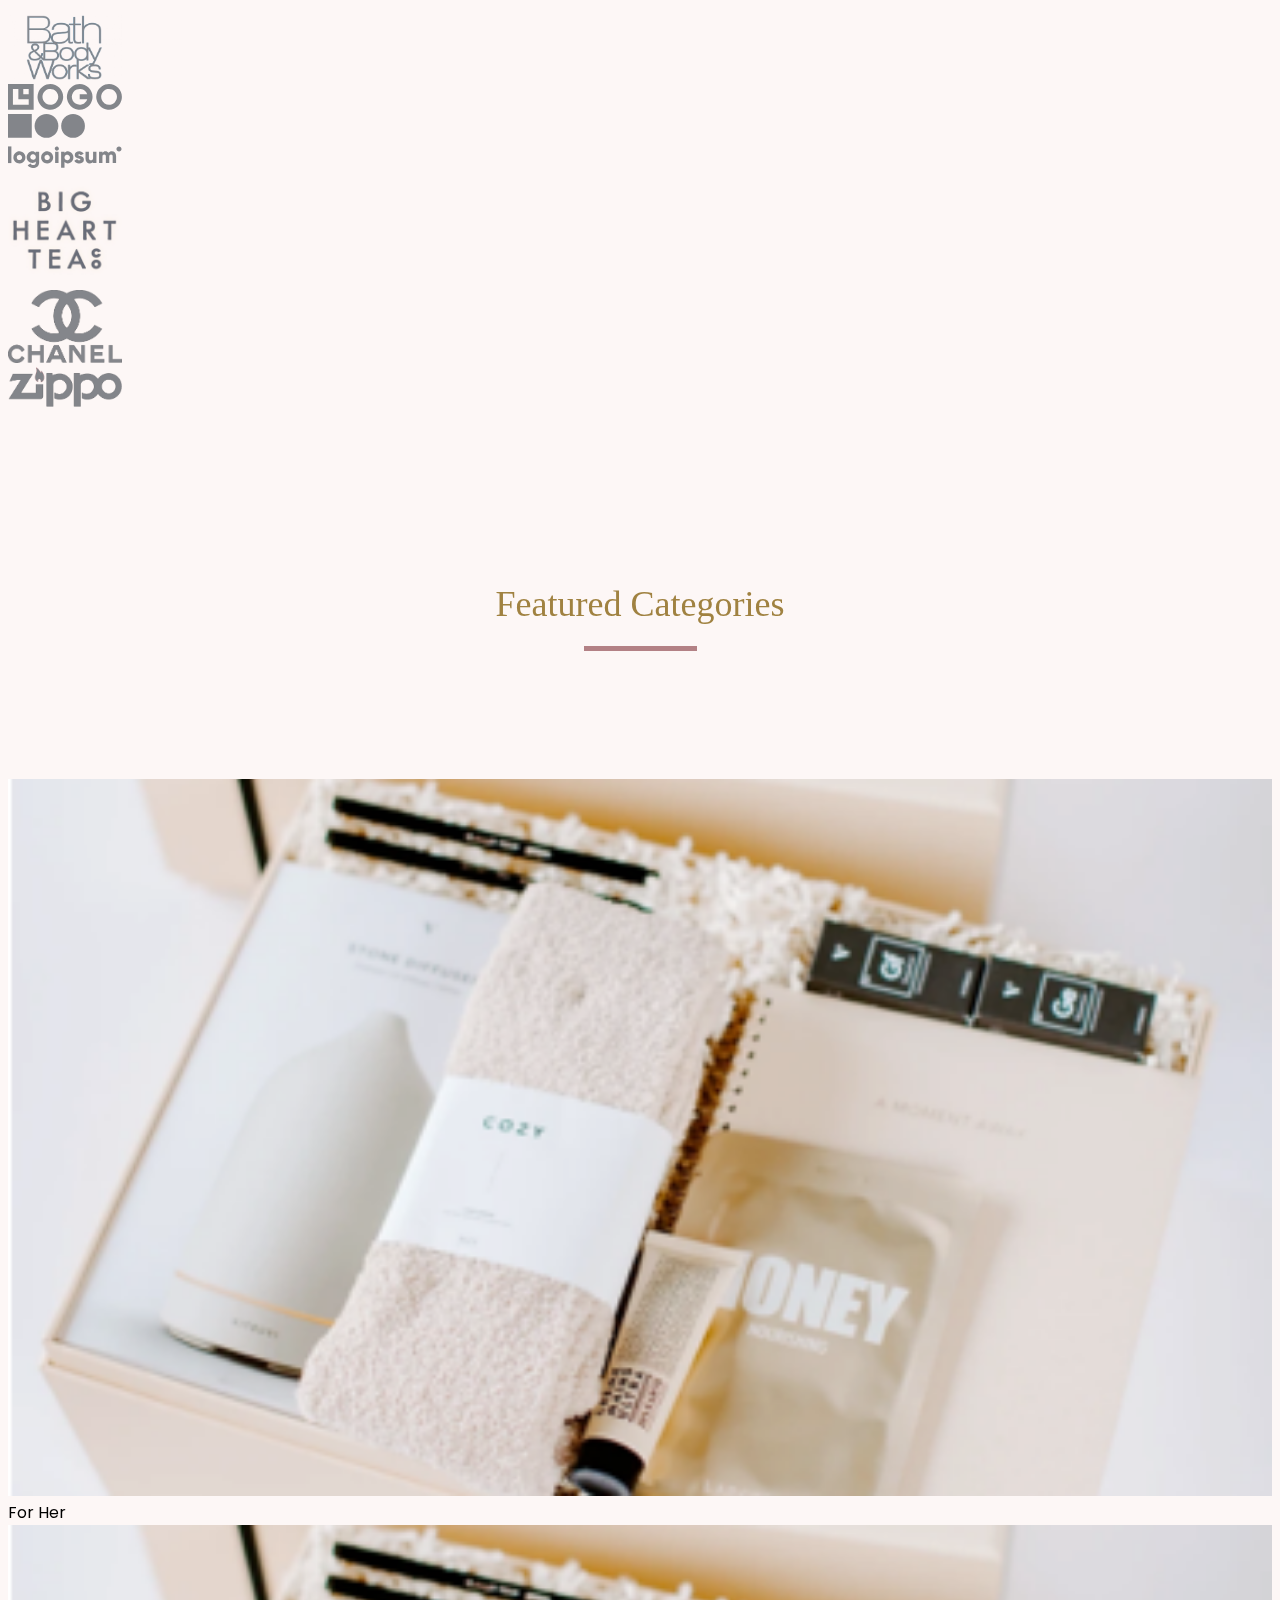
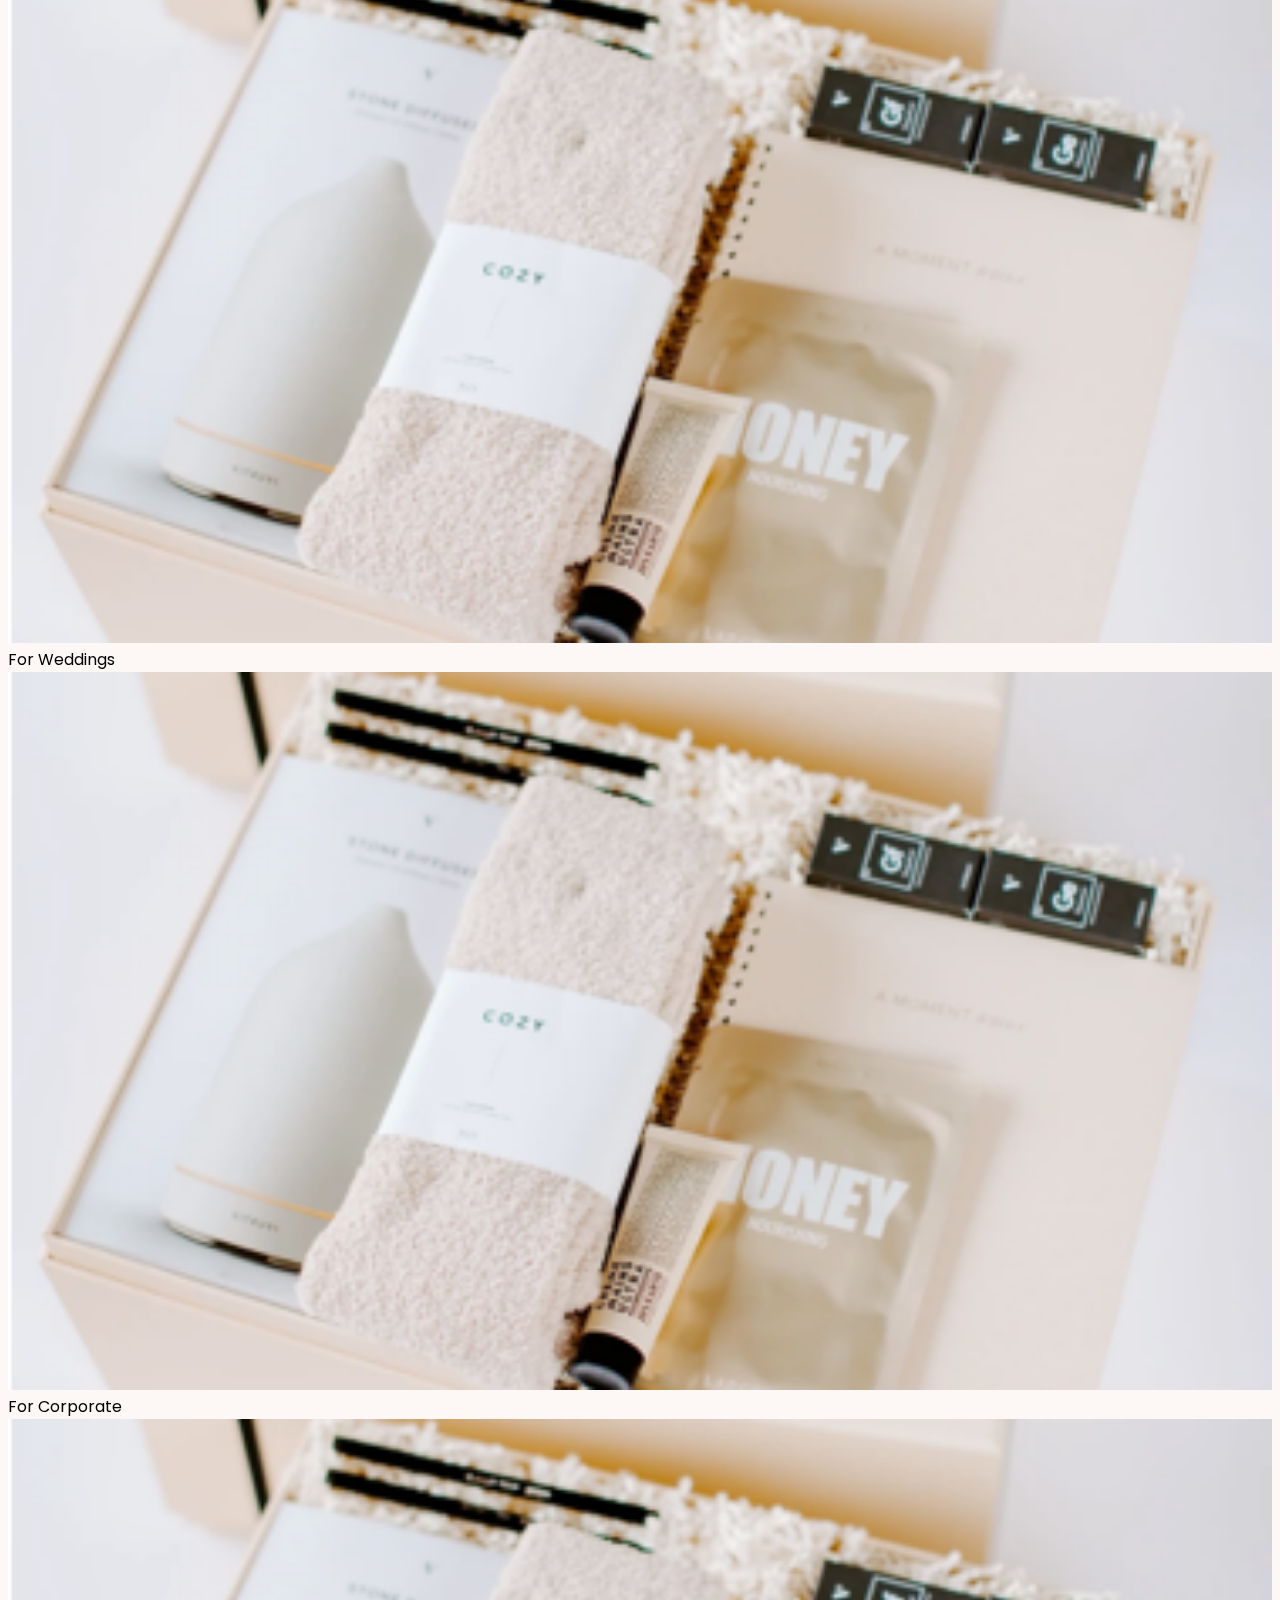
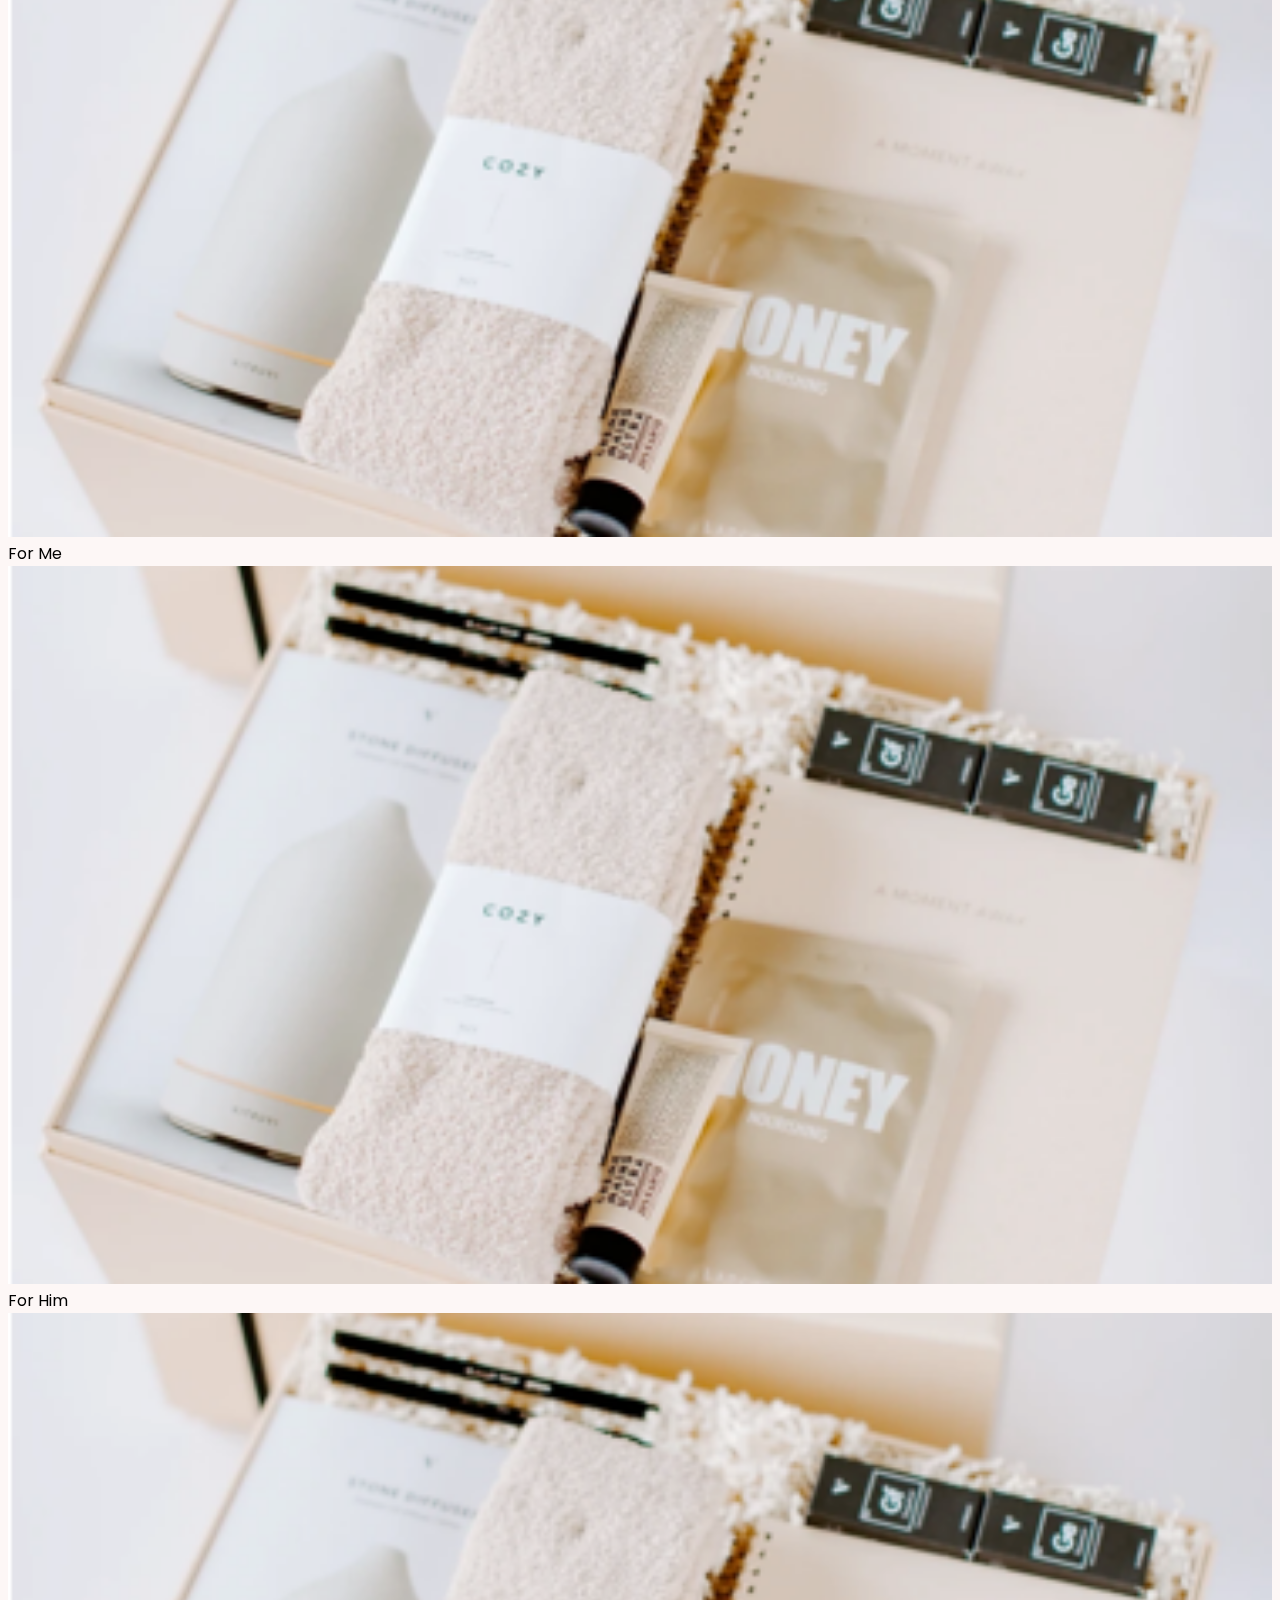
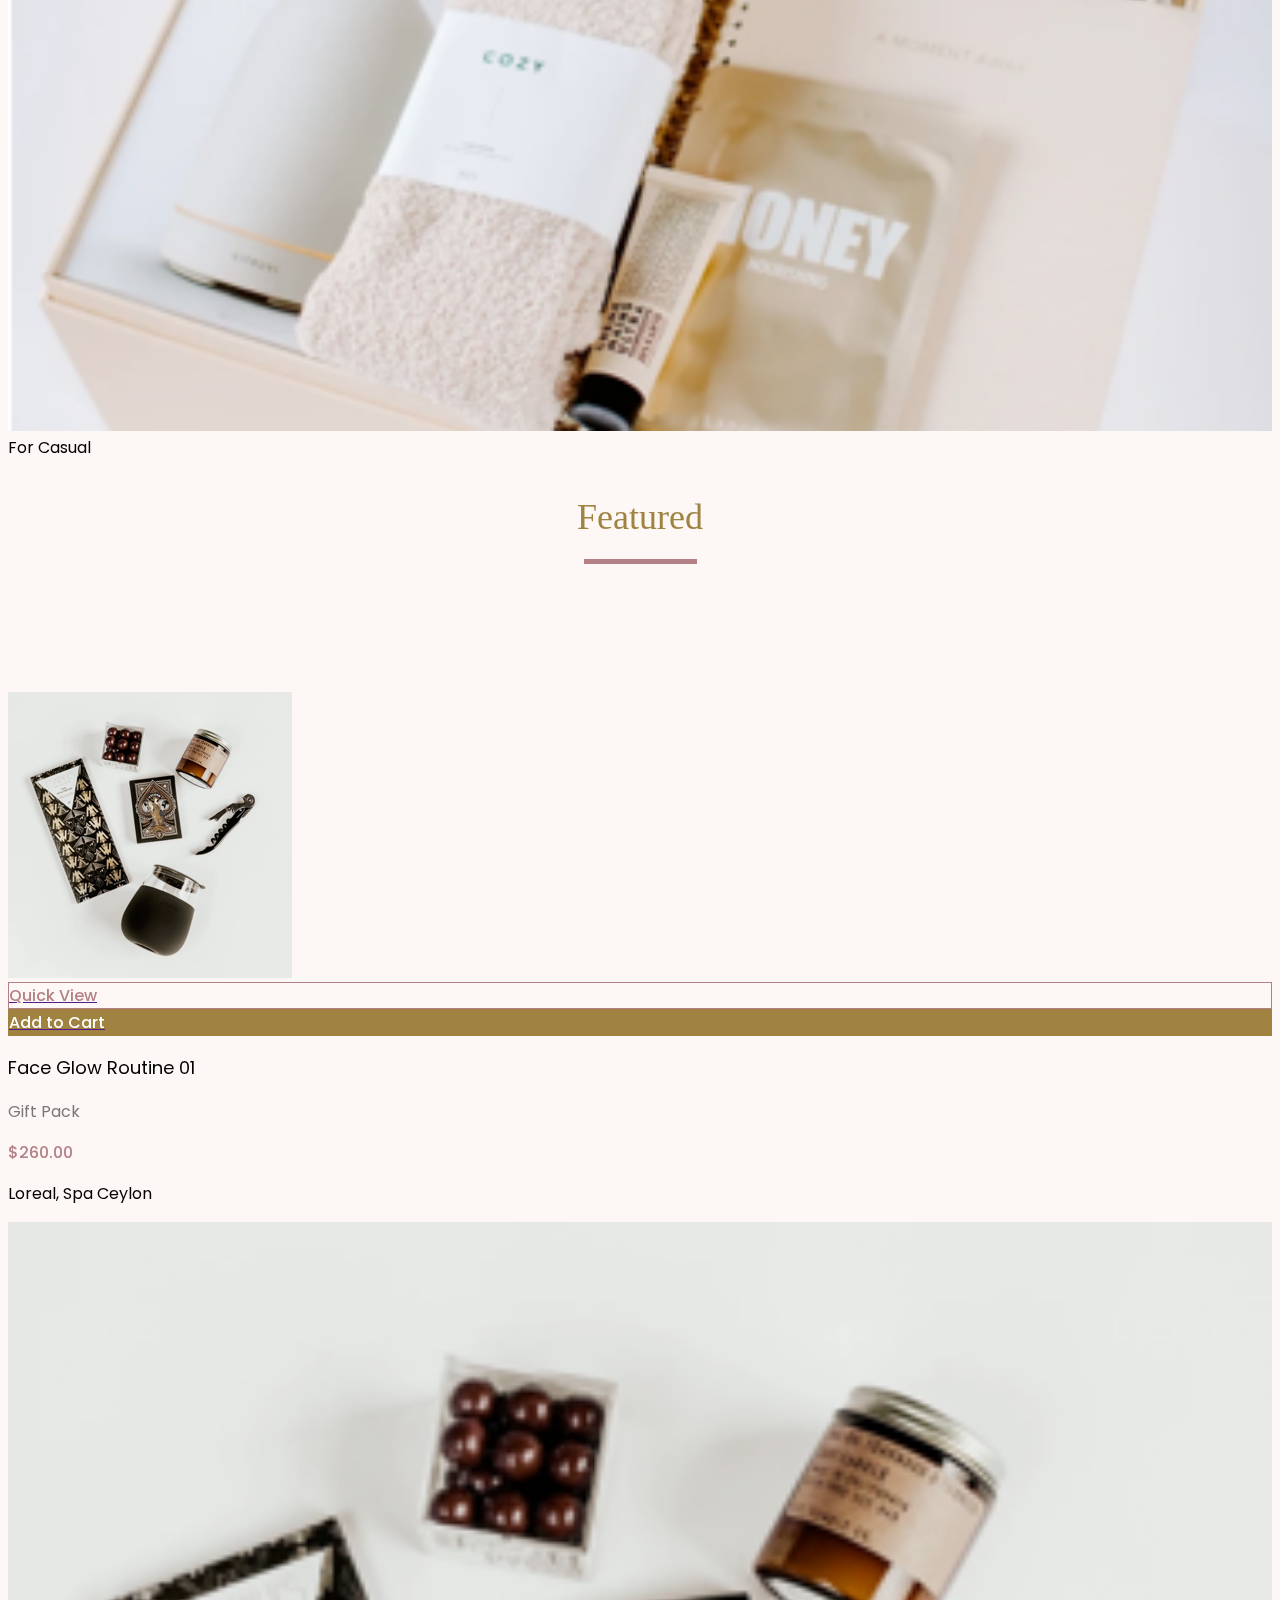
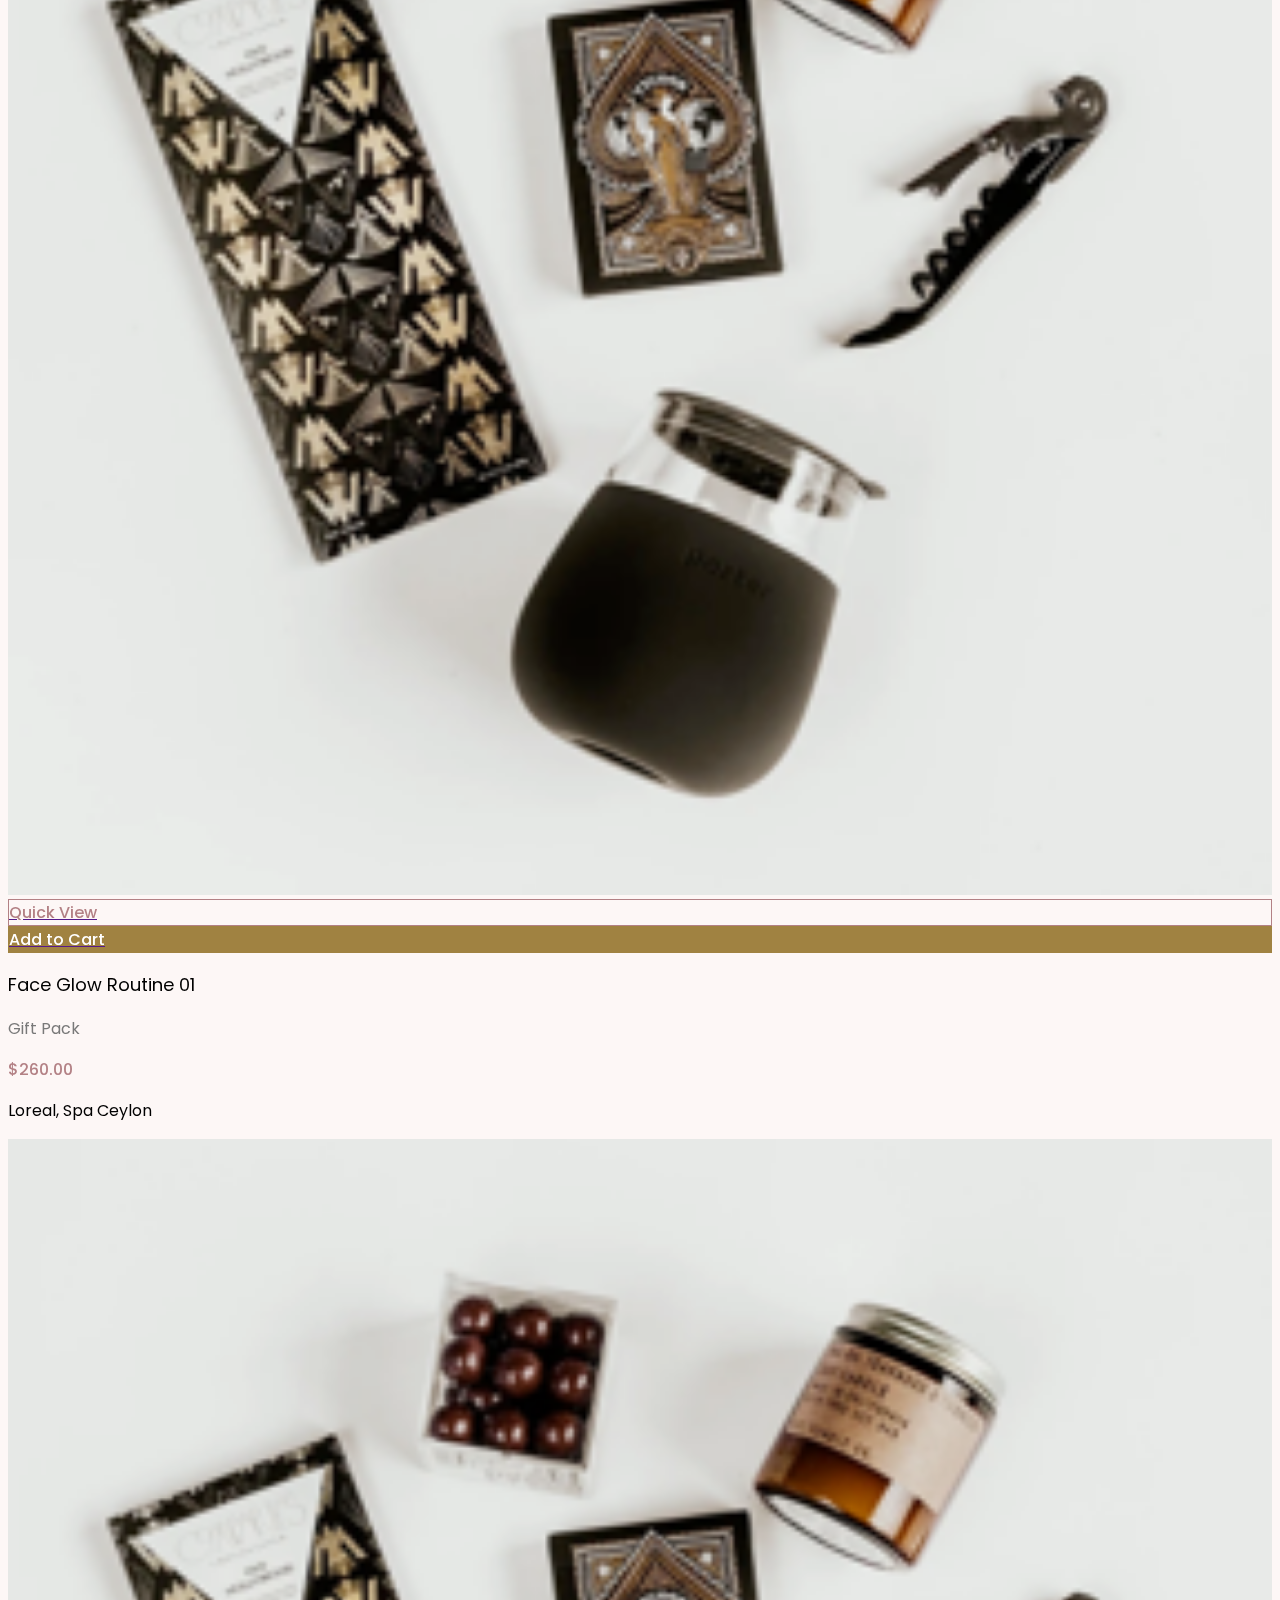
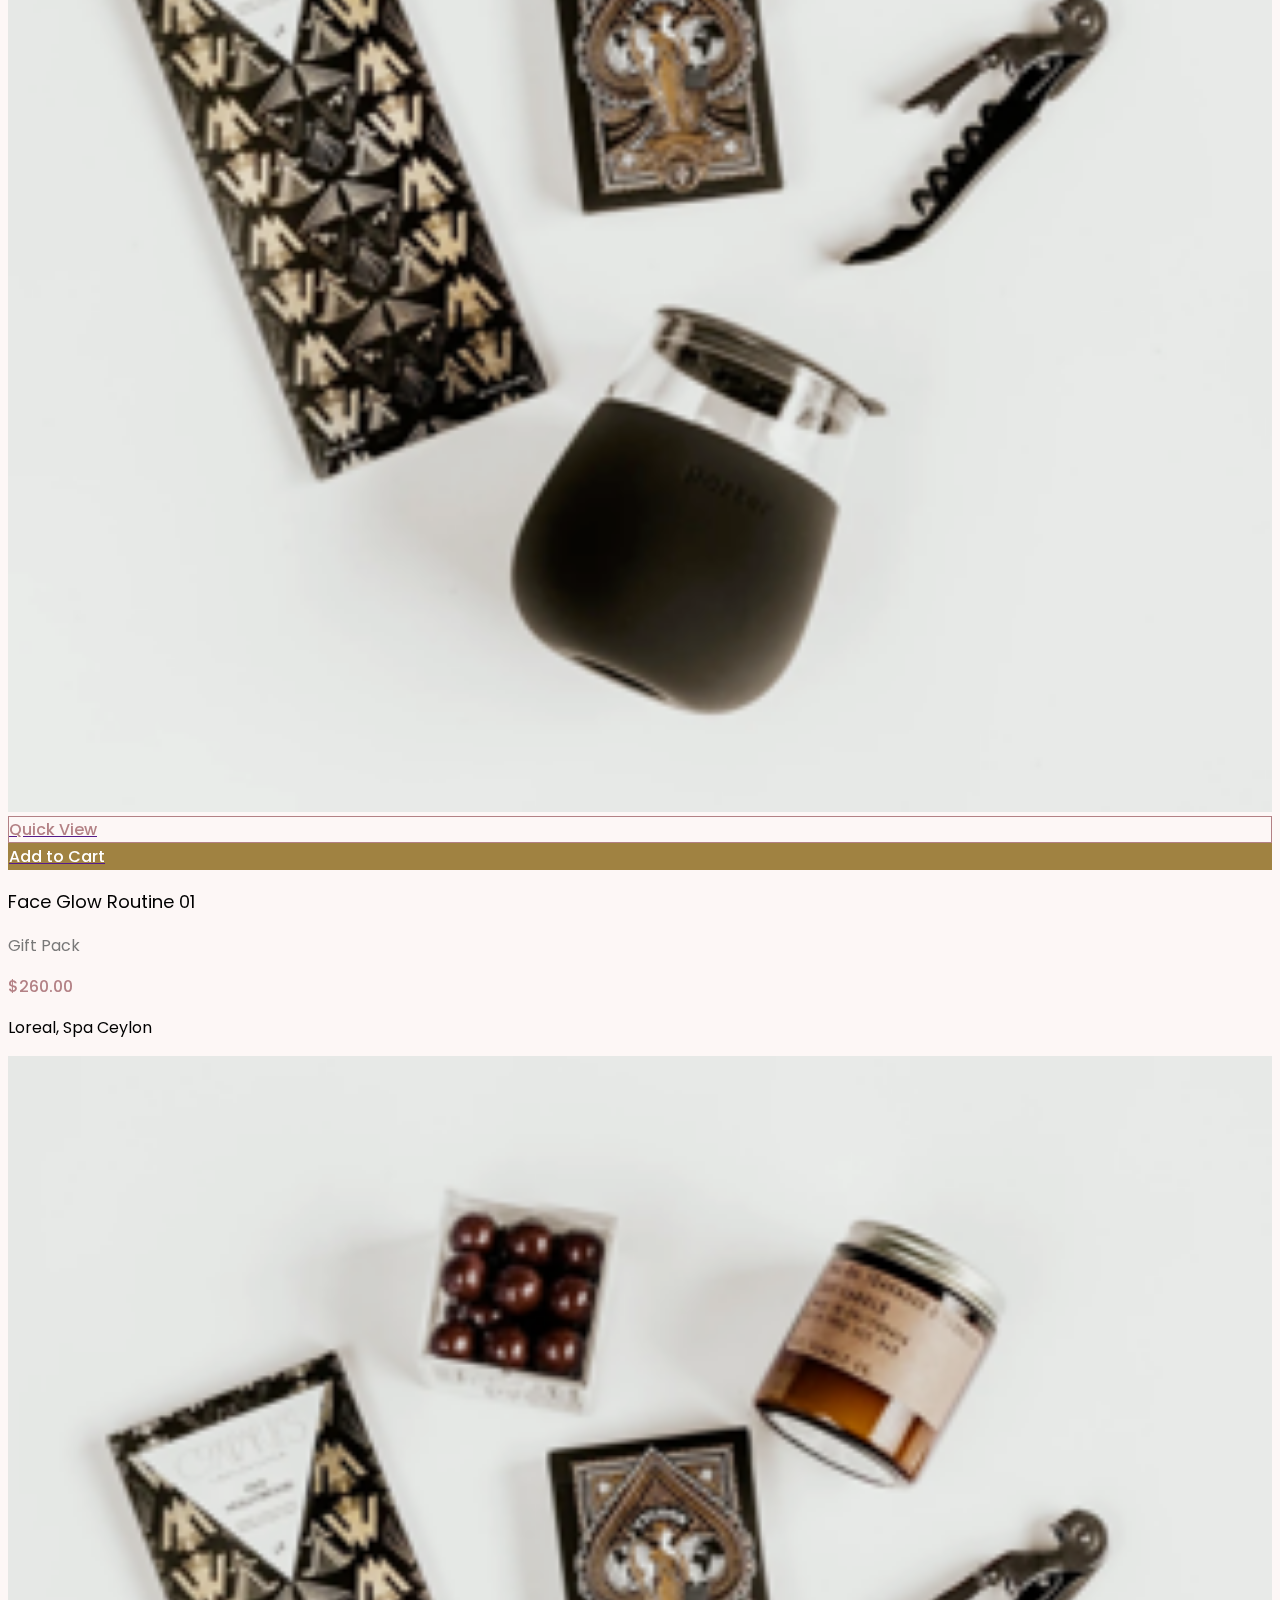
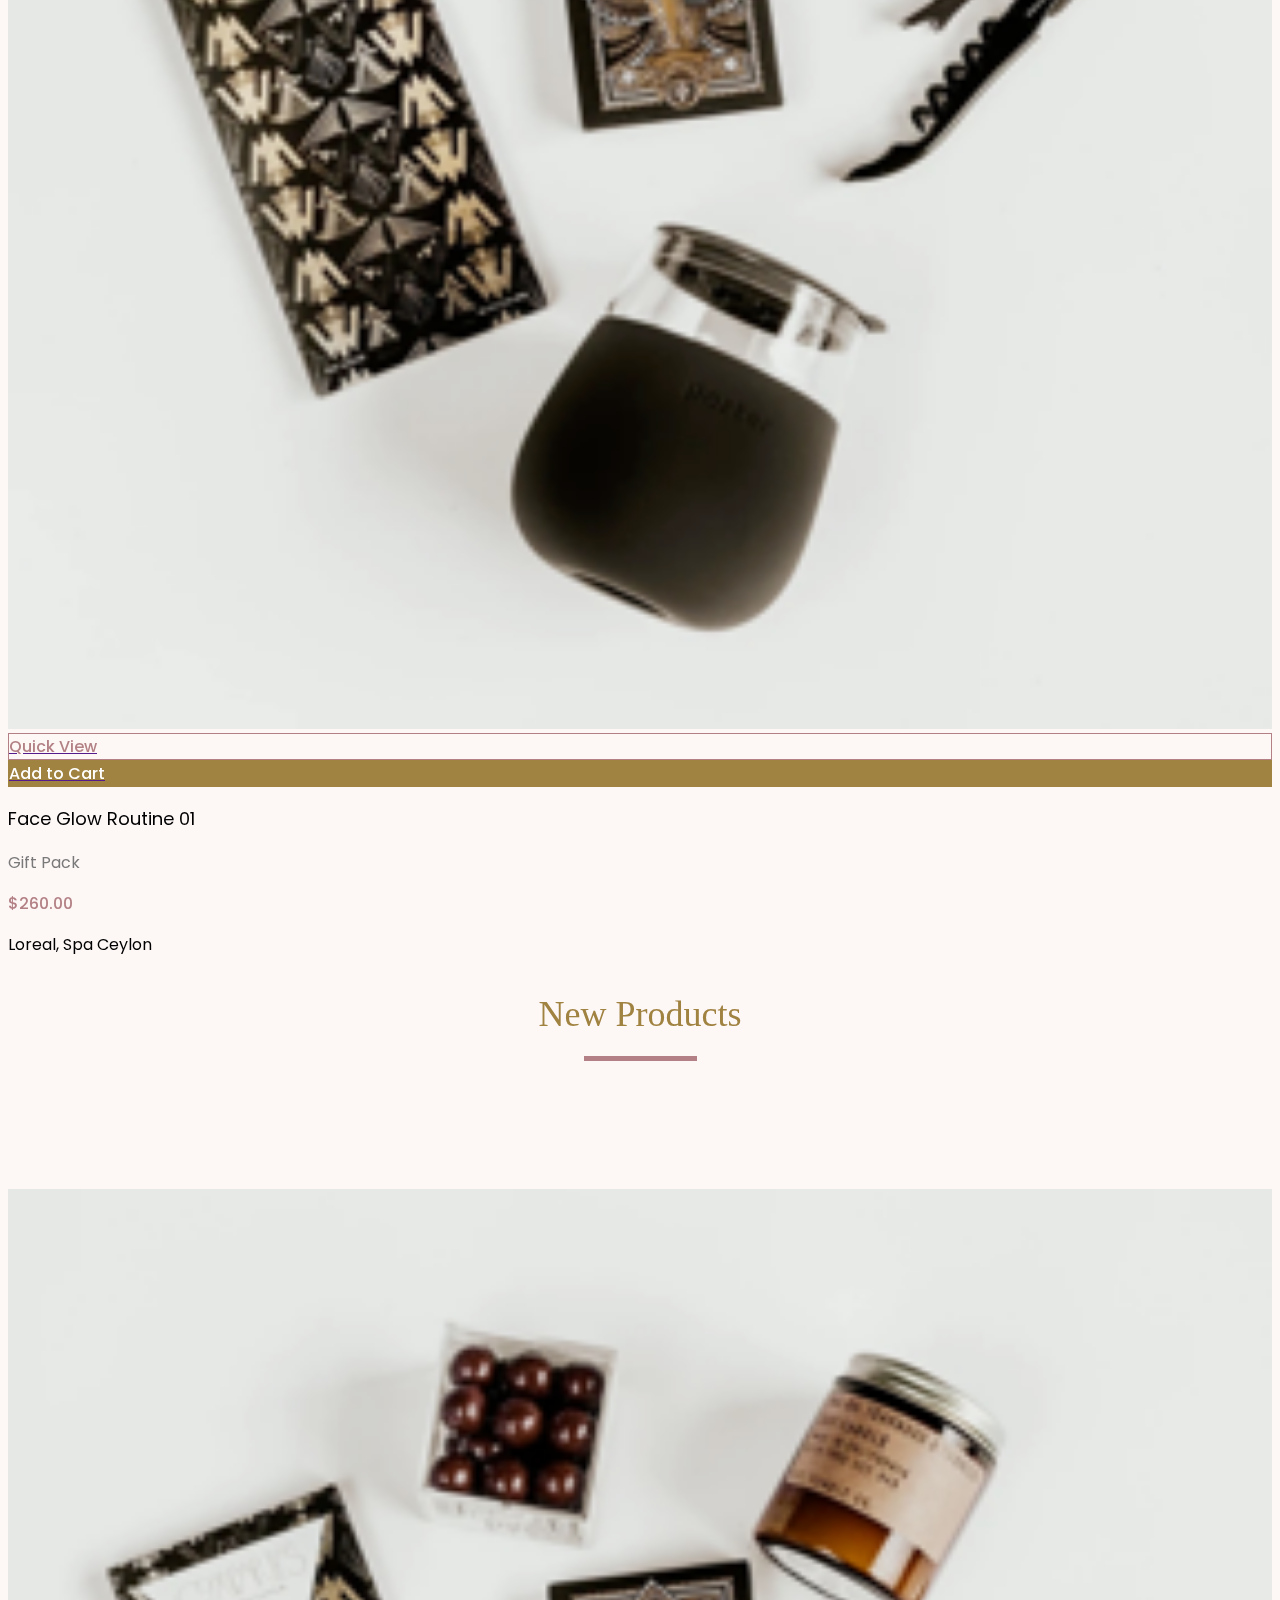
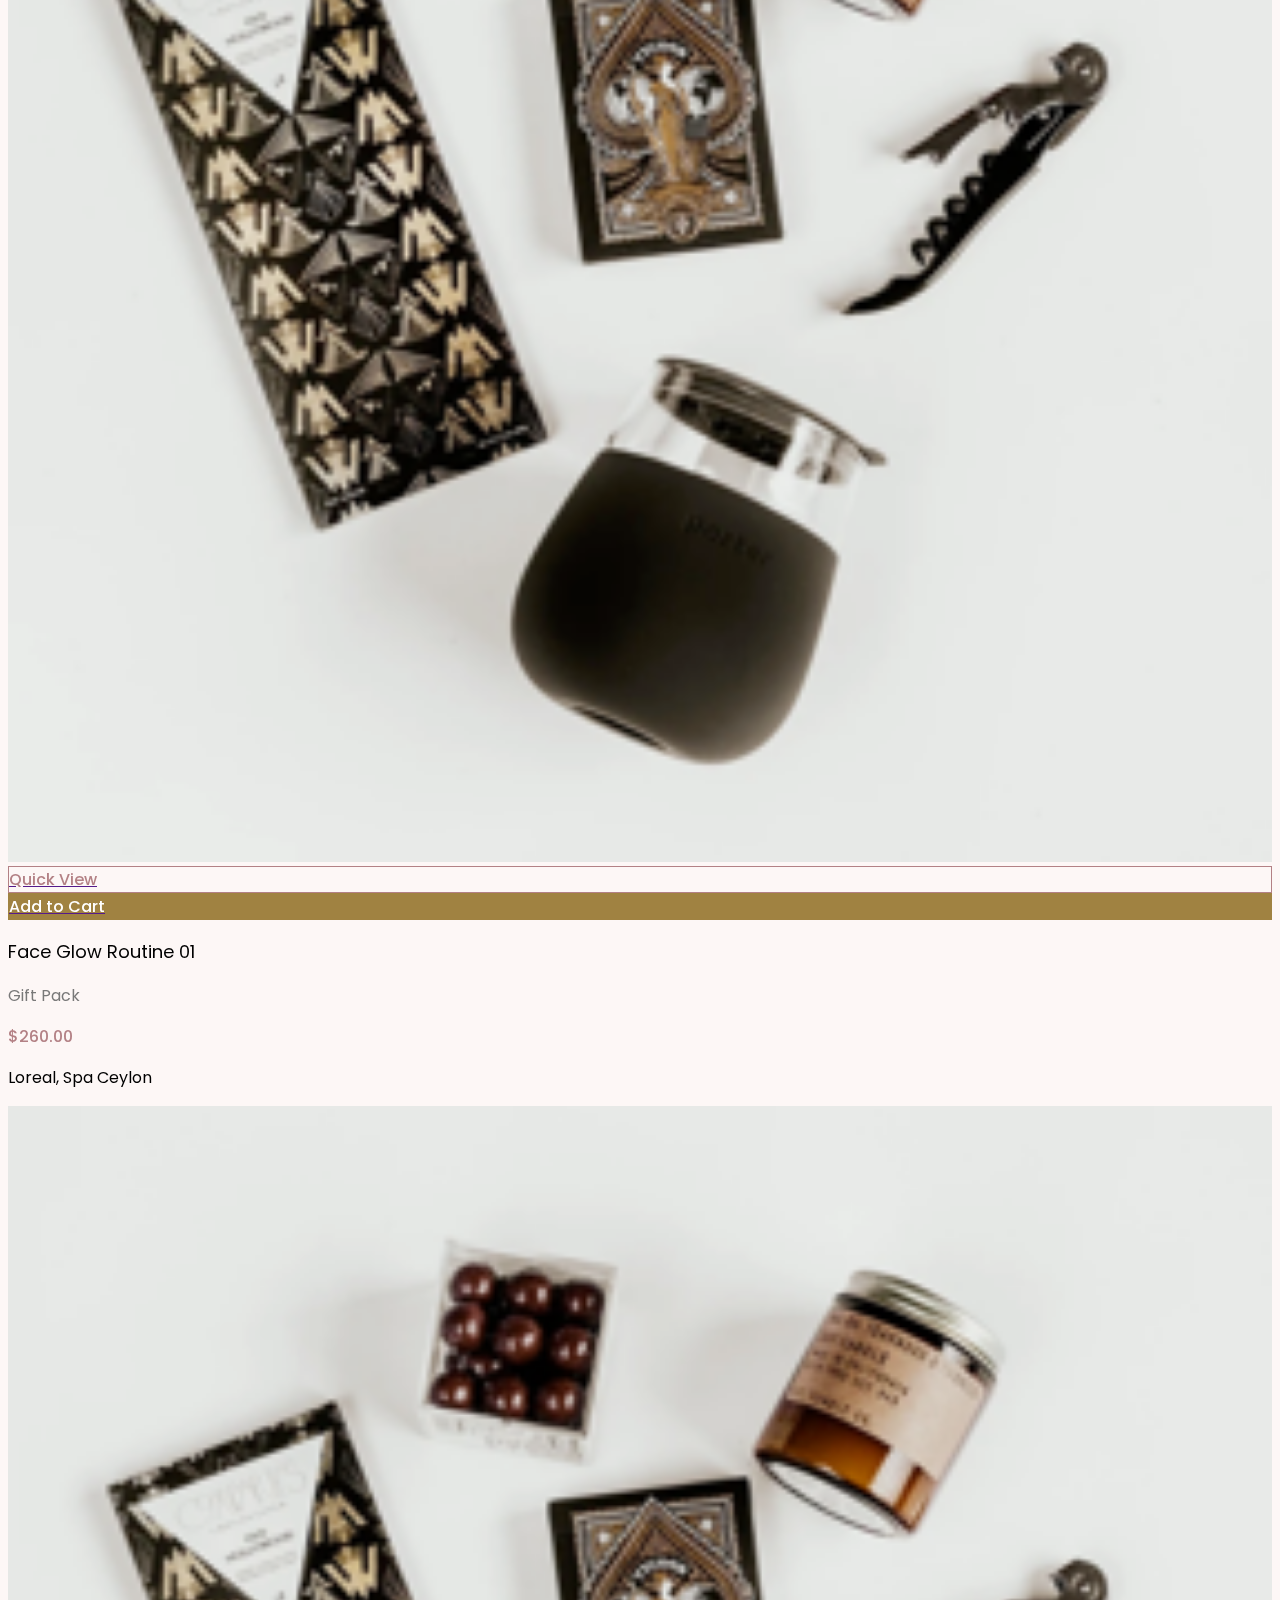
==== commit 5a1928ca: "Added collection  IMages" ====
--- a/index.html
+++ b/index.html
@@ -111,31 +111,31 @@
         <div class="collapse navbar-collapse nav justify-content-center" id="navbarNav">
           <ul class="navbar-nav">
 
-            <li class="nav-item ps-5">
+            <li class="nav-item ps-md-3 ps-xl-5">
               <a class="nav-link active" aria-current="page" href="#">Home</a>
             </li>
-            <li class="nav-item ps-5">
+            <li class="nav-item ps-md-3 ps-xl-5">
               <a class="nav-link" href="#">Shop</a>
             </li>
-            <li class="nav-item ps-5">
+            <li class="nav-item ps-md-3 ps-xl-5">
               <a class="nav-link" href="#">Ready to Ship</a>
             </li>
-            <li class="nav-item ps-5">
+            <li class="nav-item ps-md-3 ps-xl-5">
               <a class="nav-link" href="#">Wedding</a>
             </li>
-            <li class="nav-item ps-5">
+            <li class="nav-item ps-md-3 ps-xl-5">
               <a class="nav-link" href="#">Corporate</a>
             </li>
-            <li class="nav-item ps-5">
+            <li class="nav-item ps-md-3 ps-xl-5">
               <a class="nav-link" href="#">RhodaSL</a>
             </li>
-            <li class="nav-item ps-5">
+            <li class="nav-item ps-md-3 ps-xl-5">
               <a class="nav-link" href="#">About us</a>
             </li>
-            <li class="nav-item ps-5">
+            <li class="nav-item ps-md-3 ps-xl-5">
               <a class="nav-link" href="#">Blog</a>
             </li>
-            <li class="nav-item ps-5">
+            <li class="nav-item ps-md-3 ps-xl-5">
               <a class="nav-link" href="#">Contact us</a>
             </li>
             <!-- <li class="nav-item">
@@ -163,11 +163,16 @@
   <div class="container">
 
     <!-- Section 1 -->
-    <!-- <section class="container"> -->
-    <!-- Title -->
-    <!-- <p class="featured-content-text" style="padding-bottom: 54px; padding-top: 81px;">Featured Collections</p> -->
-
-    <!-- <div class="featured-heading row pt-5">
+
+
+
+
+
+    <section class="container">
+      <!-- Title -->
+      <p class="featured-content-text mb-0" style="padding-bottom: 54px; padding-top: 81px;">Featured Collections</p>
+
+      <!-- <div class="featured-heading row pt-5">
       <div class="col-md-4 featured-content-text text-center">
         Featured Collections
         <div class="featured-border-style"></div>
@@ -175,32 +180,65 @@
 
       </div> -->
 
-    <!-- collection Images -->
-    <!-- put all the images in ratios -->
-    <!-- <div class="row no-gutter ">
-        <div class="col">
-          <div class="position-relative">
-            <img class="food-for-thought image-specs pb-2 w-100" src="assets/images/food-for-thought-collection.png"
-              alt="food for thought image for featured collection">
-            <div class="collection-images-style postion-absolute">
+      <!-- collection Images -->
+      <!-- put all the images in ratios -->
+      <div class="row">
+        <div class="col-6 px-0">
+          <div class="position-relative ">
+            <div class="ratio ratio-16x9 ">
+              <img class="food-for-thought w-100" src="assets/images/food-for-thought-collection.png"
+                alt="food for thought image for featured collection">
+            </div>
+            <div class="collection-images-style">
+              <span class="">
+                <p class="fw-normal m-0" style="font-family: var(--play-fair) ;"> Food for Thought</p>
+              </span>
+              <span class="">
+                <p class="fw-light" style="font-size: 16px;"> Collection</p>
+              </span>
+            </div>
+            <!-- <div class="collection-images-style postion-absolute">
               <p class="fw-normal m-0" style="font-family: var(--play-fair) ;">Food for Thought</p>
               <p class="fw-light m-0" style="font-size: 16px; font-family: var(--play-fair);">Collection</p>
-            </div>
+            </div> -->
           </div>
 
           <div class="position-relative">
-            <img class="mothers-special pt-2 image-specs" src="assets/images/mothers-special-collection.png"
-              alt="Mothers Special for featured collection">
-          </div>
-        </div>
-        <div class="col ps-2">
-          <img class="boys-to-men-xx image-specs" src="assets/images/boys-to-men-xx-collection.png"
-            alt="Boys to Men XX image for featured collection">
-        </div> -->
-
-
-    <!-- birthday surprise section -->
-    <!-- <div class="row">
+            <div class="ratio ratio-16x9">
+              <img class="mothers-special w-100 my-3" src="assets/images/mothers-special-collection.png"
+                alt="Mothers Special for featured collection">
+            </div>
+            <div class="collection-images-style">
+              <span class="">
+                <p class="fw-normal m-0" style="font-family: var(--play-fair) ;"> Mothers Special</p>
+              </span>
+              <span class="">
+                <p class="fw-light" style="font-size: 16px;"> Collection</p>
+              </span>
+            </div>
+          </div>
+        </div>
+
+        <div class="col-6 px-0">
+          <div class="position-relative">
+            <div>
+              <img class="boys-to-men-xx w-100 ms-3" src="assets/images/boys-to-men-xx-collection.png"
+                alt="Boys to Men XX image for featured collection">
+            </div>
+            <div class="collection-images-style mx-4 my-3">
+              <span class="">
+                <p class="fw-normal m-0" style="font-family: var(--play-fair) ;"> Boys to Men XX</p>
+              </span>
+              <span class="">
+                <p class="fw-light" style="font-size: 16px;"> Collection</p>
+              </span>
+            </div>
+          </div>
+        </div>
+
+
+        <!-- birthday surprise section -->
+        <!-- <div class="row">
           <div class="col-md-8 ps-2 py-3 position-relative">
             <img class="bitmap pt-5 image-specs" src="assets/images/bitmap-collection.png"
               alt="Bitmap image for featured collection">
@@ -216,8 +254,8 @@
           </div>
 
         </div>
-      </div>
-    </section> -->
+      </div> -->
+    </section>
 
     <!-- Section 2 -->
     <section class="container">
@@ -282,9 +320,9 @@
           <div class="pb-5 pt-4 text-center"><a class="featured-categories-link" href="#">For Corporate</a>
           </div>
         </div>
-      </div>
-
-      <div class="row">
+        <!-- </div> -->
+
+        <!-- <div class="row"> -->
         <div class="col-md-6 col-xl-4">
           <img class="image-specs" src="assets/images/featured-categories-product.png" alt="">
           <div class="pb-5 pt-4 text-center"><a class="featured-categories-link" href="#">For Me</a>
@@ -527,7 +565,7 @@
     <section class="container mb-5 pb-5">
       <p class="featured-content-text">New Products</p>
 
-      <!-- products line 1-->
+      <!-- products line-->
       <div class="row">
         <div class="col-md-4 col-xl-3 mb-4">
           <div class="mb-4 position-relative image-hover overflow-hidden">
@@ -672,10 +710,7 @@
           </div>
 
         </div>
-      </div>
-
-      <!-- products line 2-->
-      <div class="row">
+
         <div class="col-md-4 col-xl-3 mb-4">
           <div class="mb-4 position-relative image-hover overflow-hidden">
             <div class="status-div">
@@ -881,7 +916,7 @@
           <li class="page-item"><a class="page-link bg-transparent border-0" href="#">Next</a></li>
         </ul>
       </nav>
-    </div>-->
+      </div>-->
   </div>
 
   <footer>
--- a/assets/css/style.css
+++ b/assets/css/style.css
@@ -49,10 +49,13 @@
 }
 
 .collection-images-style {
-  height: 5px;
-  transform: translate(25px, -85px);
   color: white;
   font-size: 20px;
+  align-items: center;
+  position: absolute;
+  z-index: 1000;
+  bottom: 26px;
+  left: 33px;
 }
 
 .dropdown button::after {
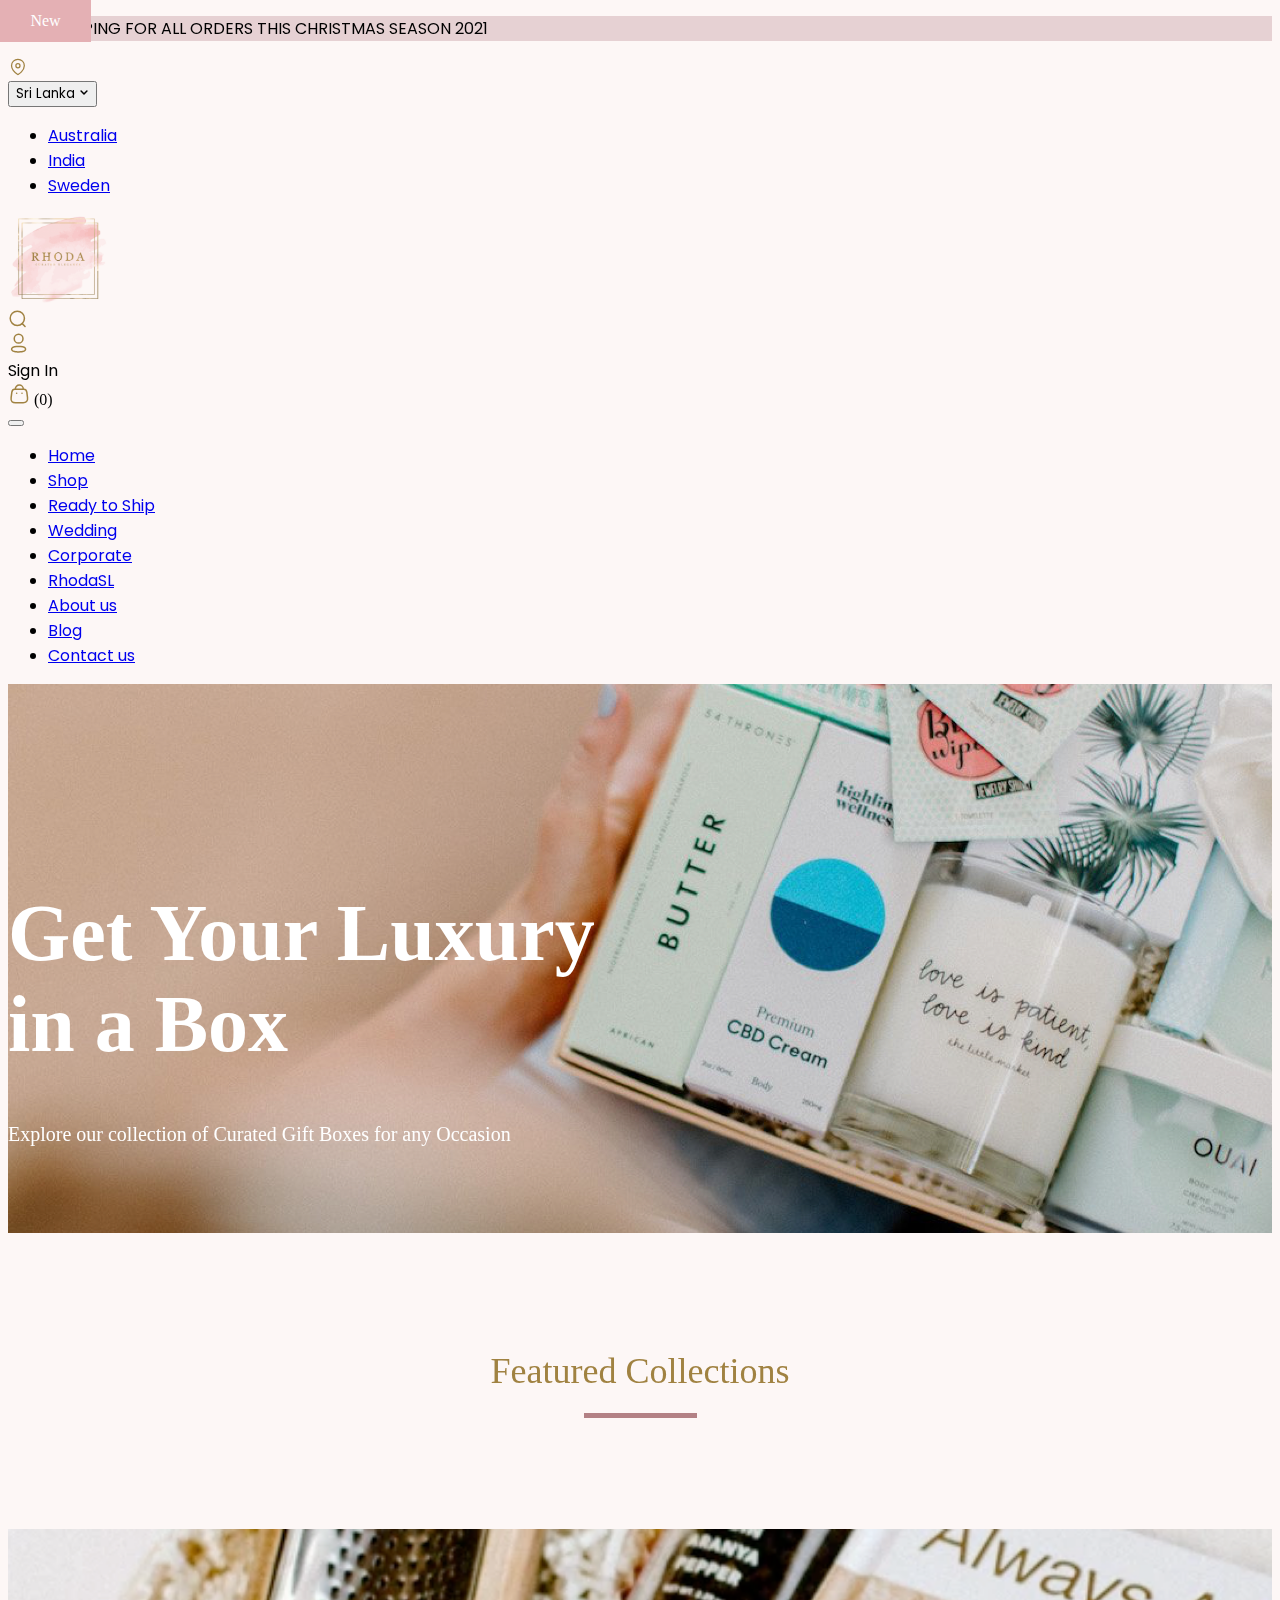
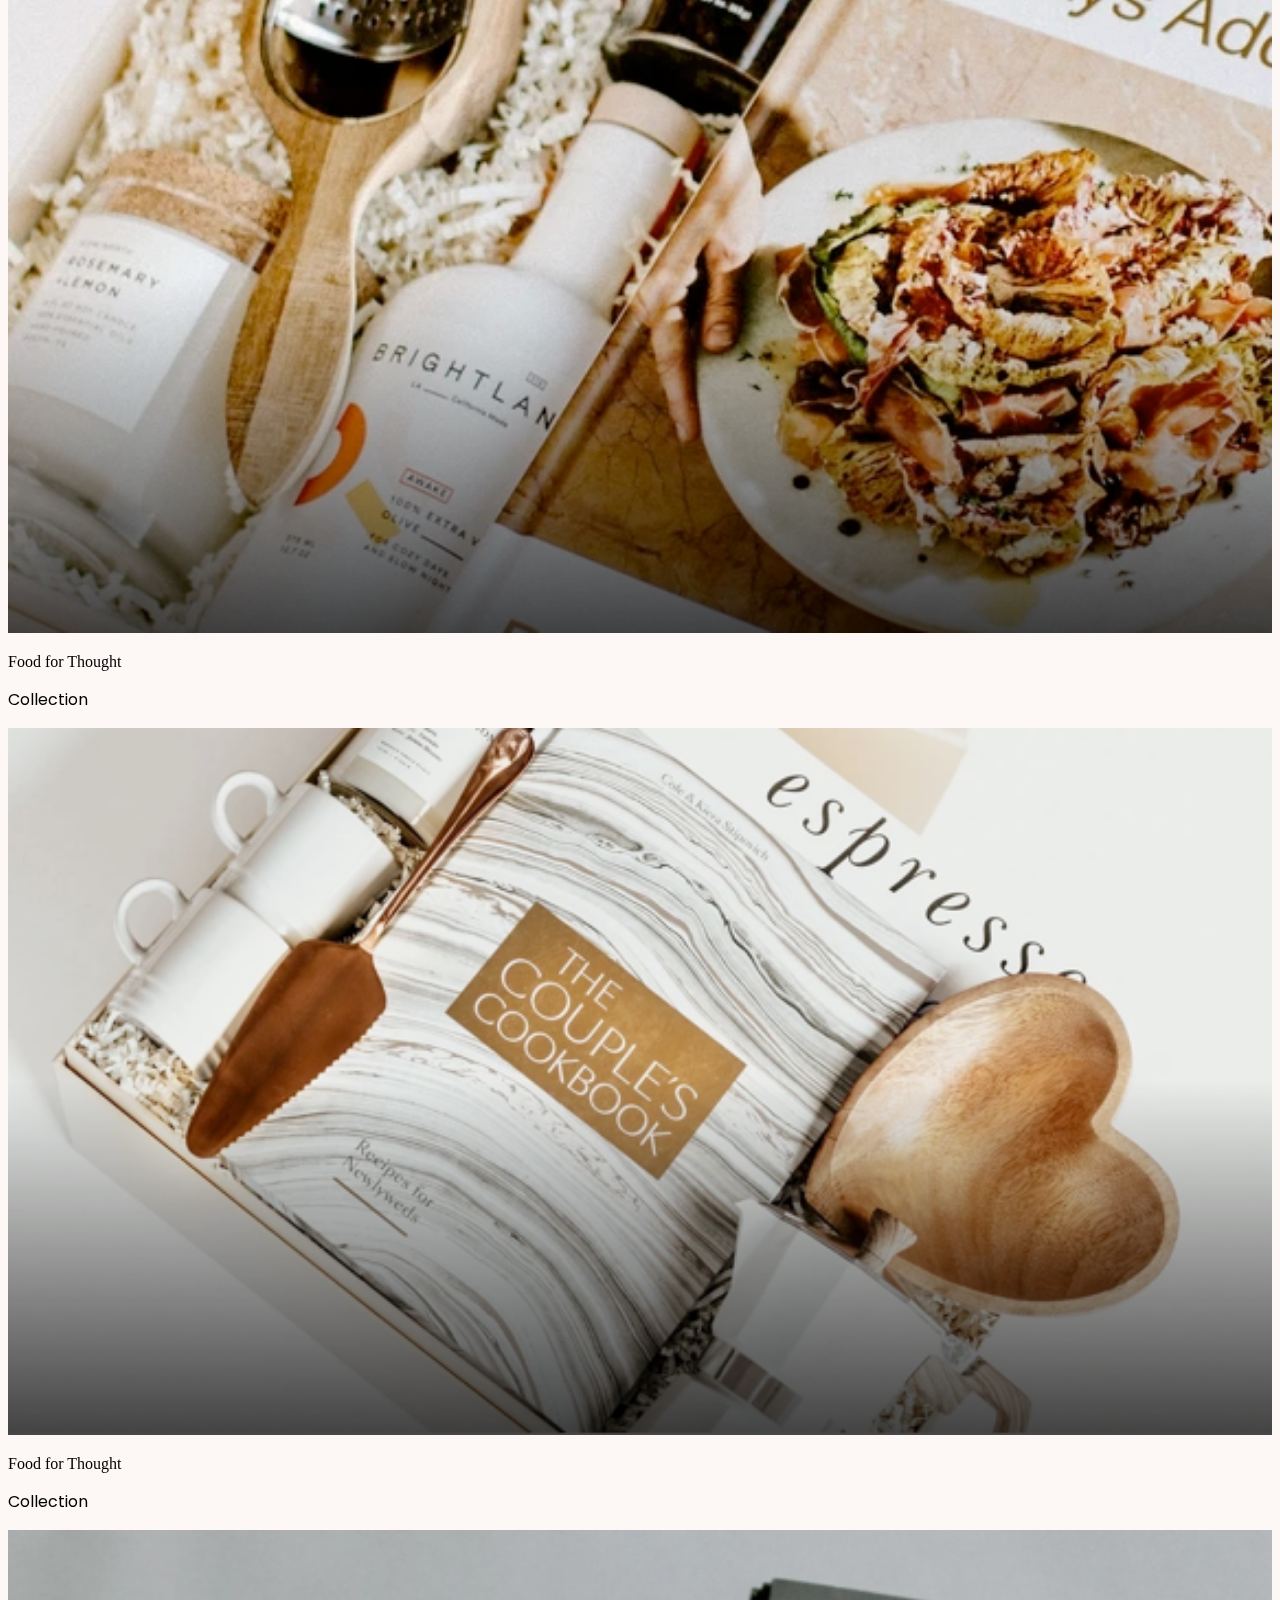
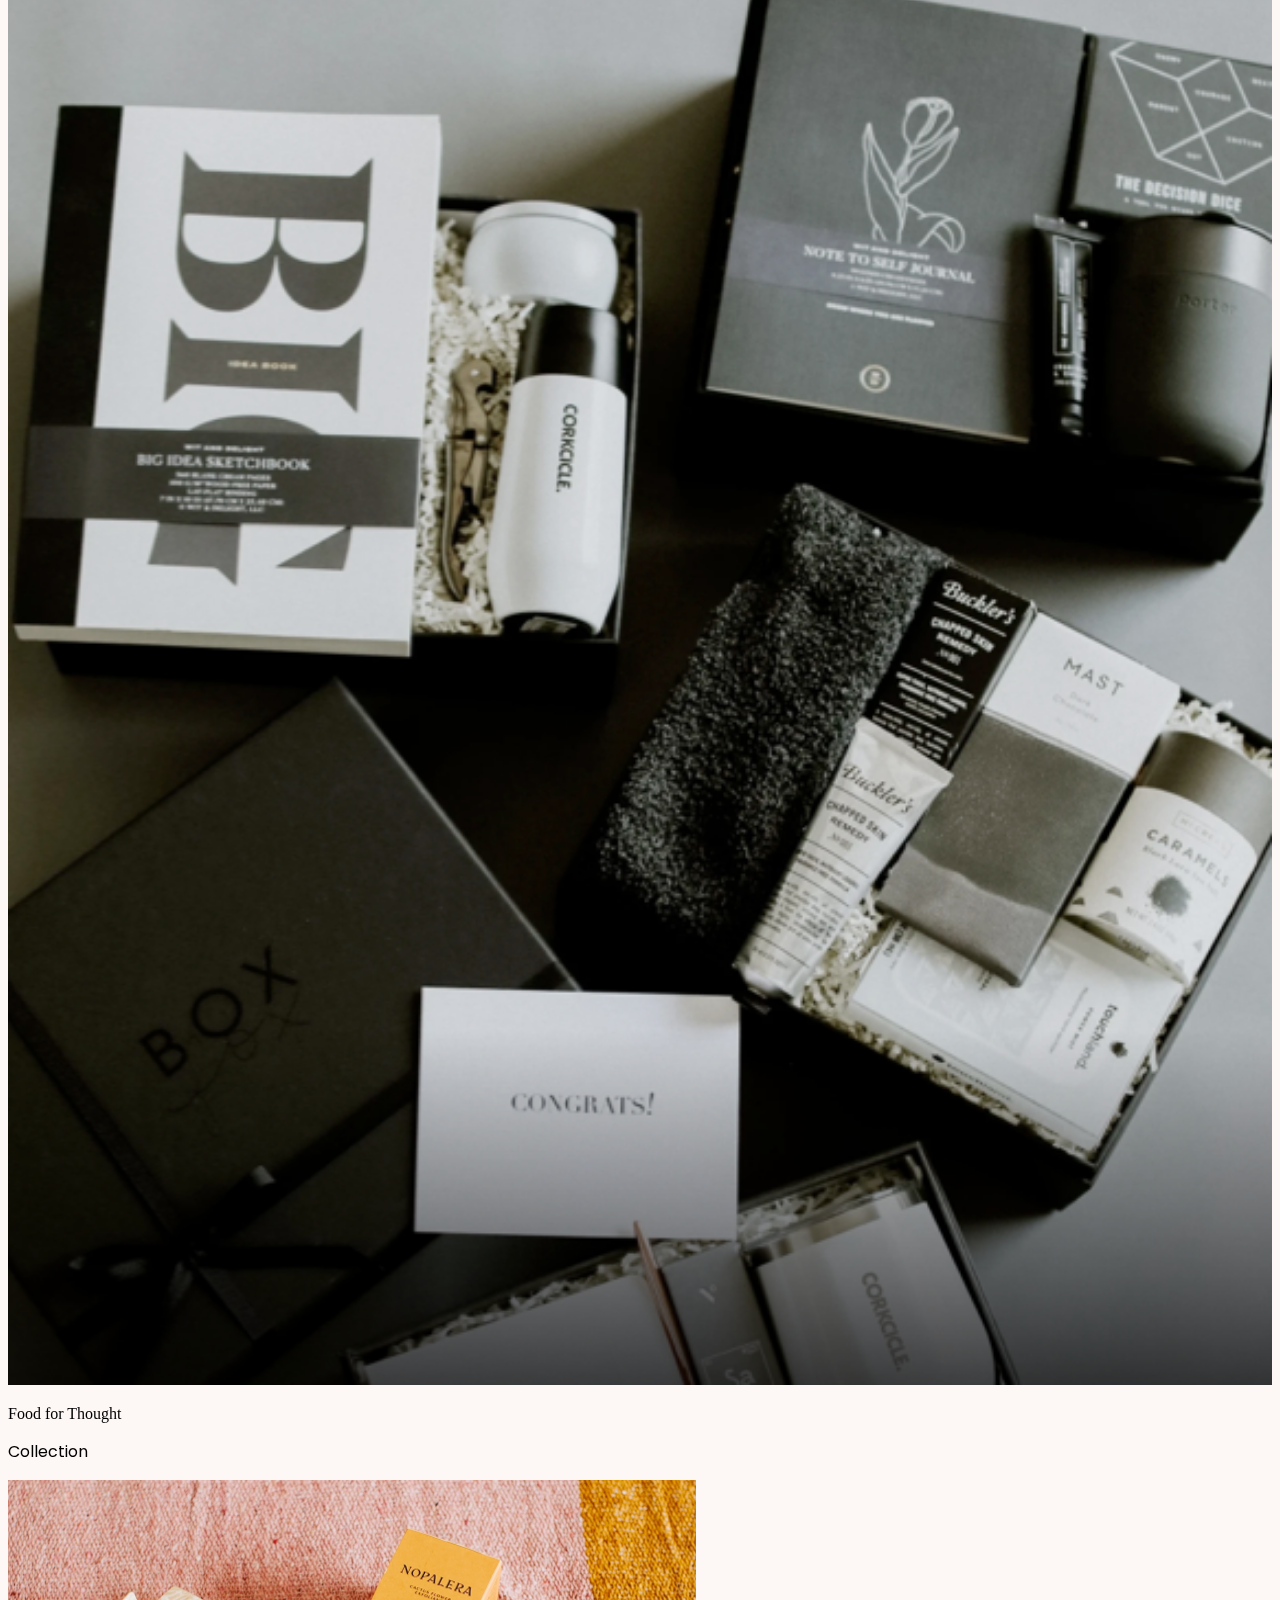
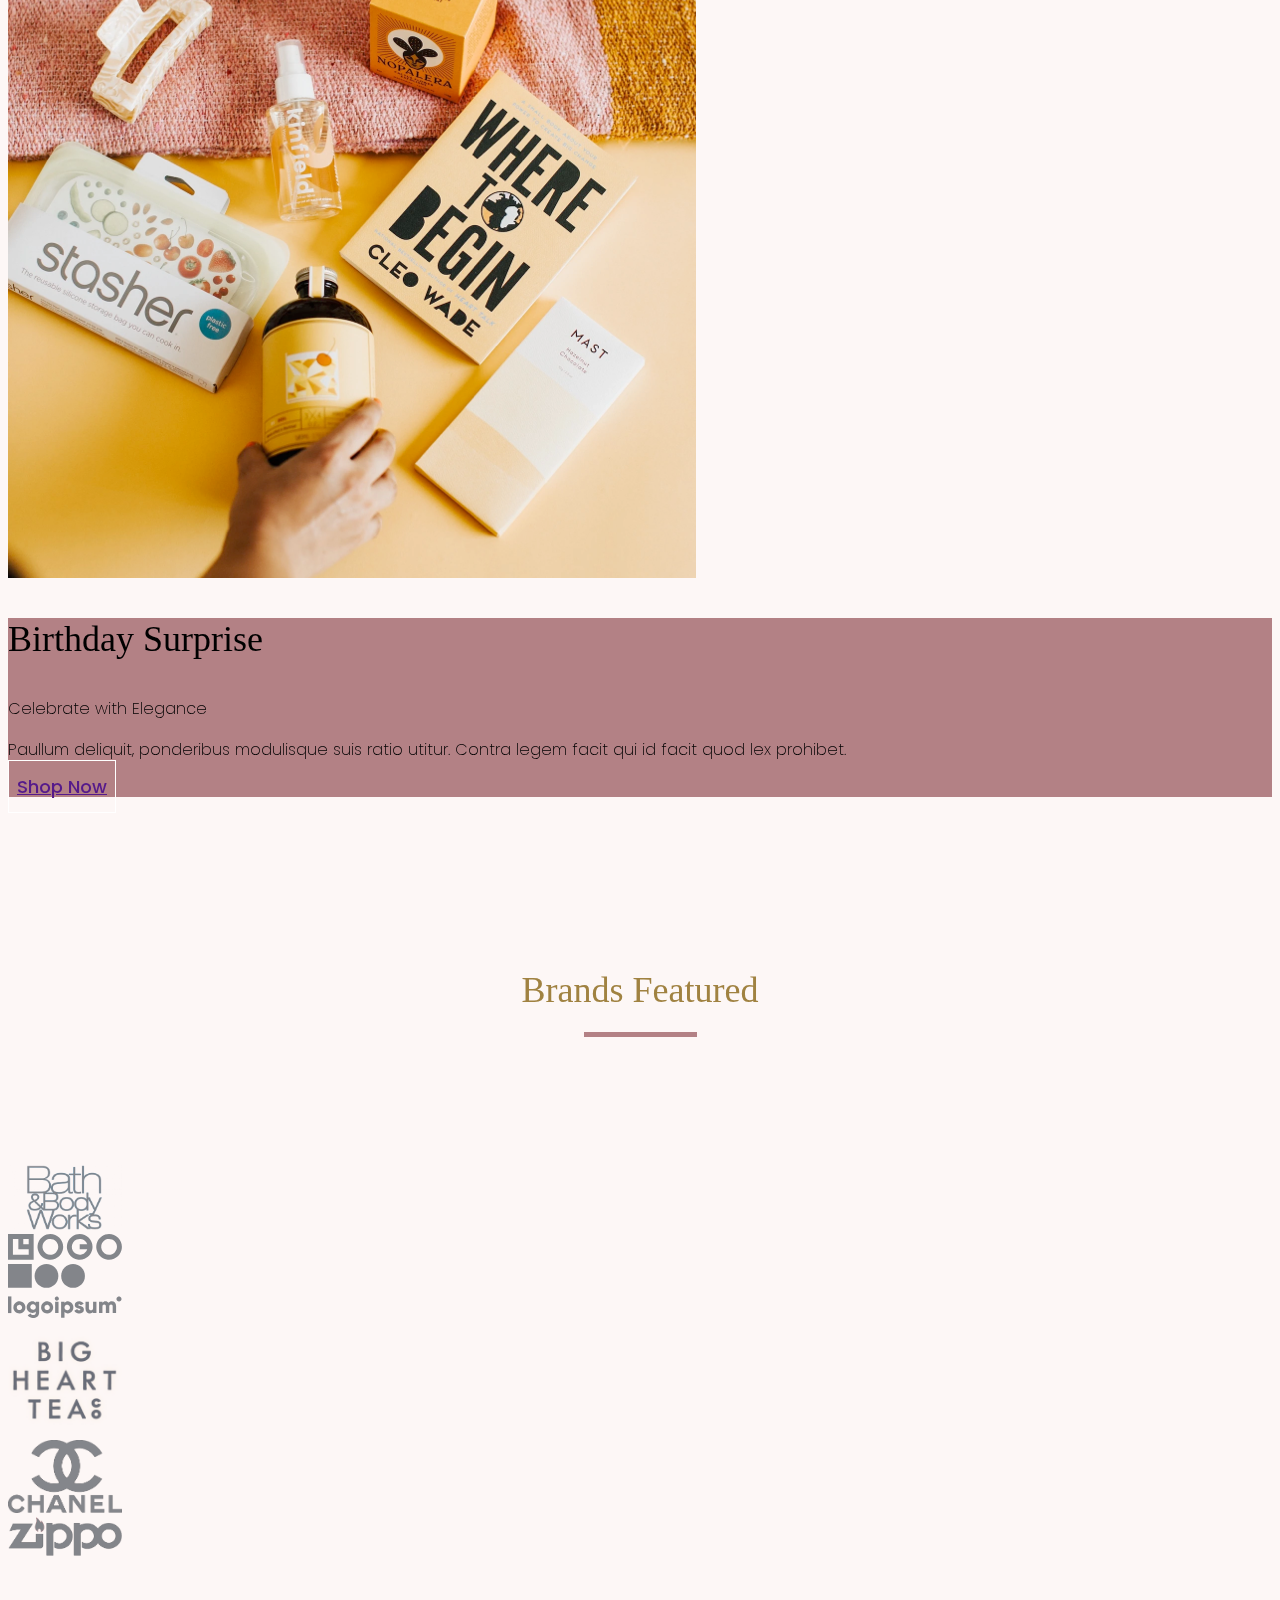
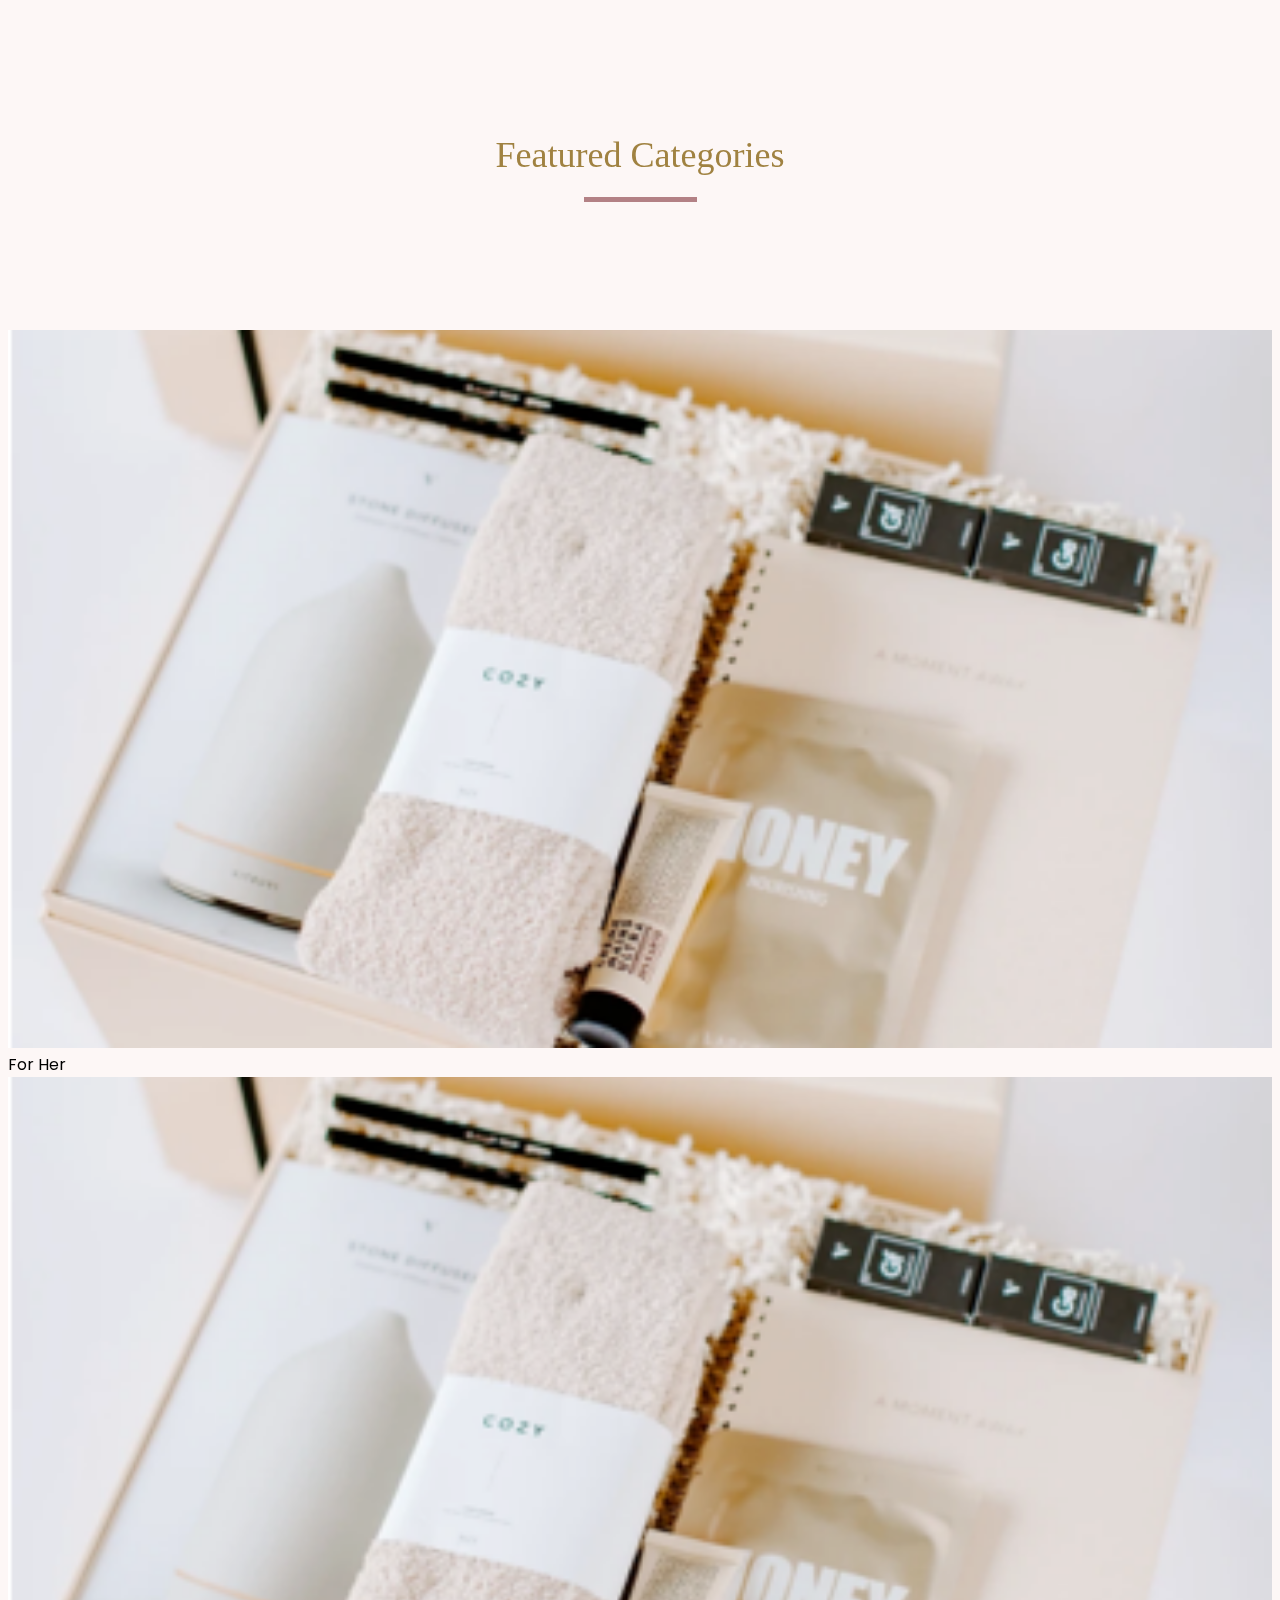
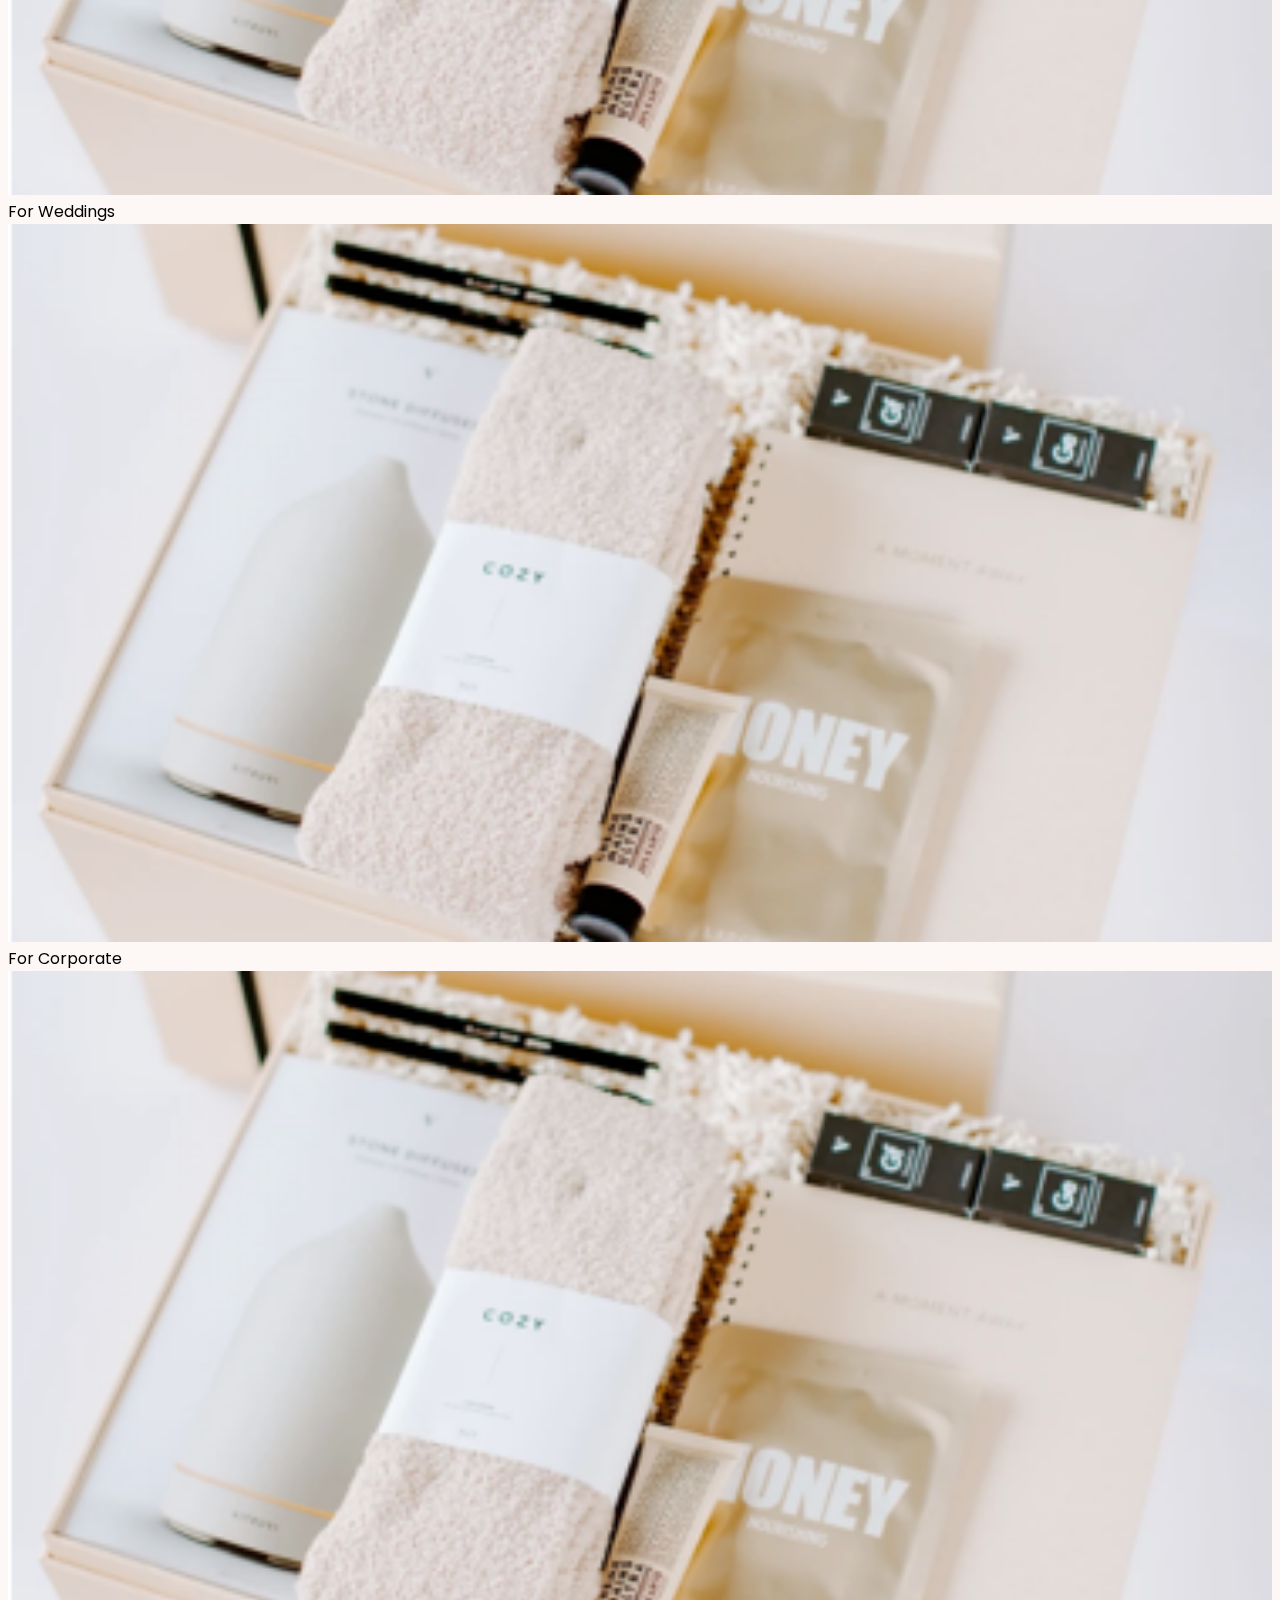
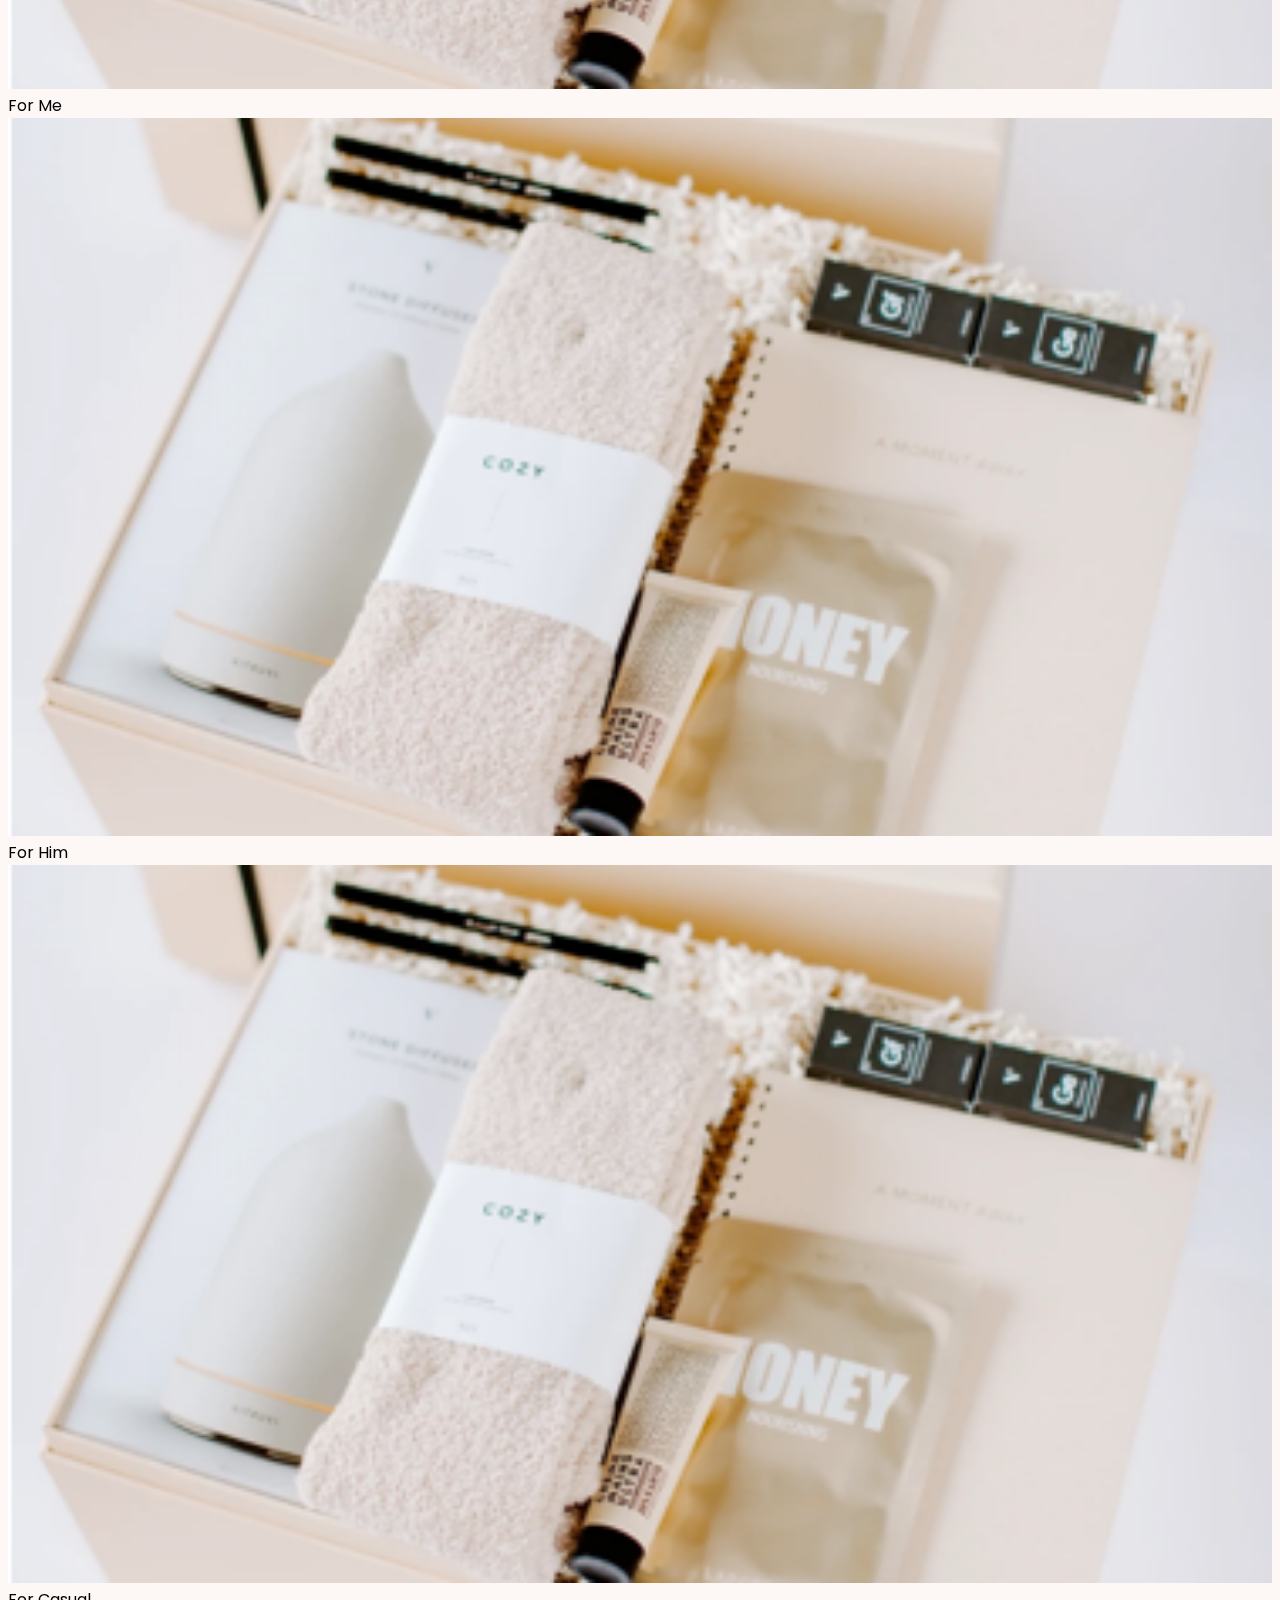
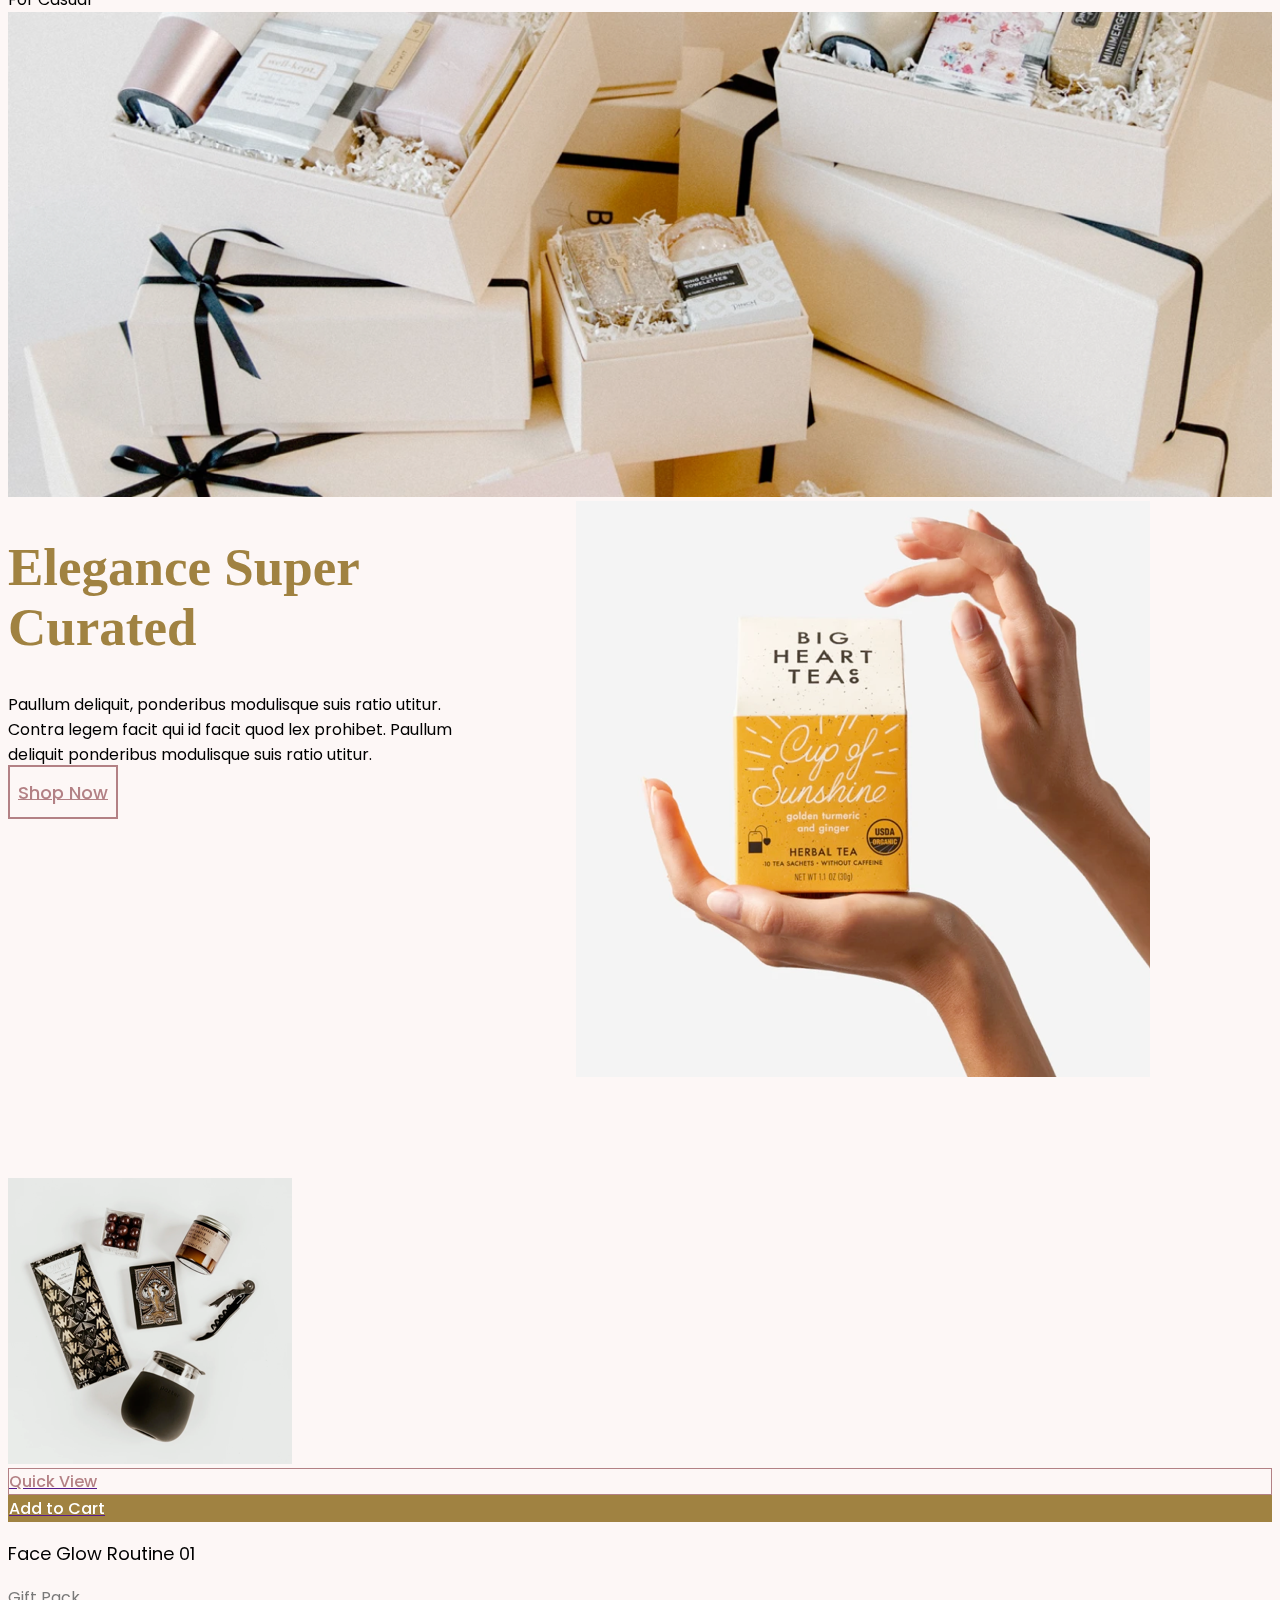
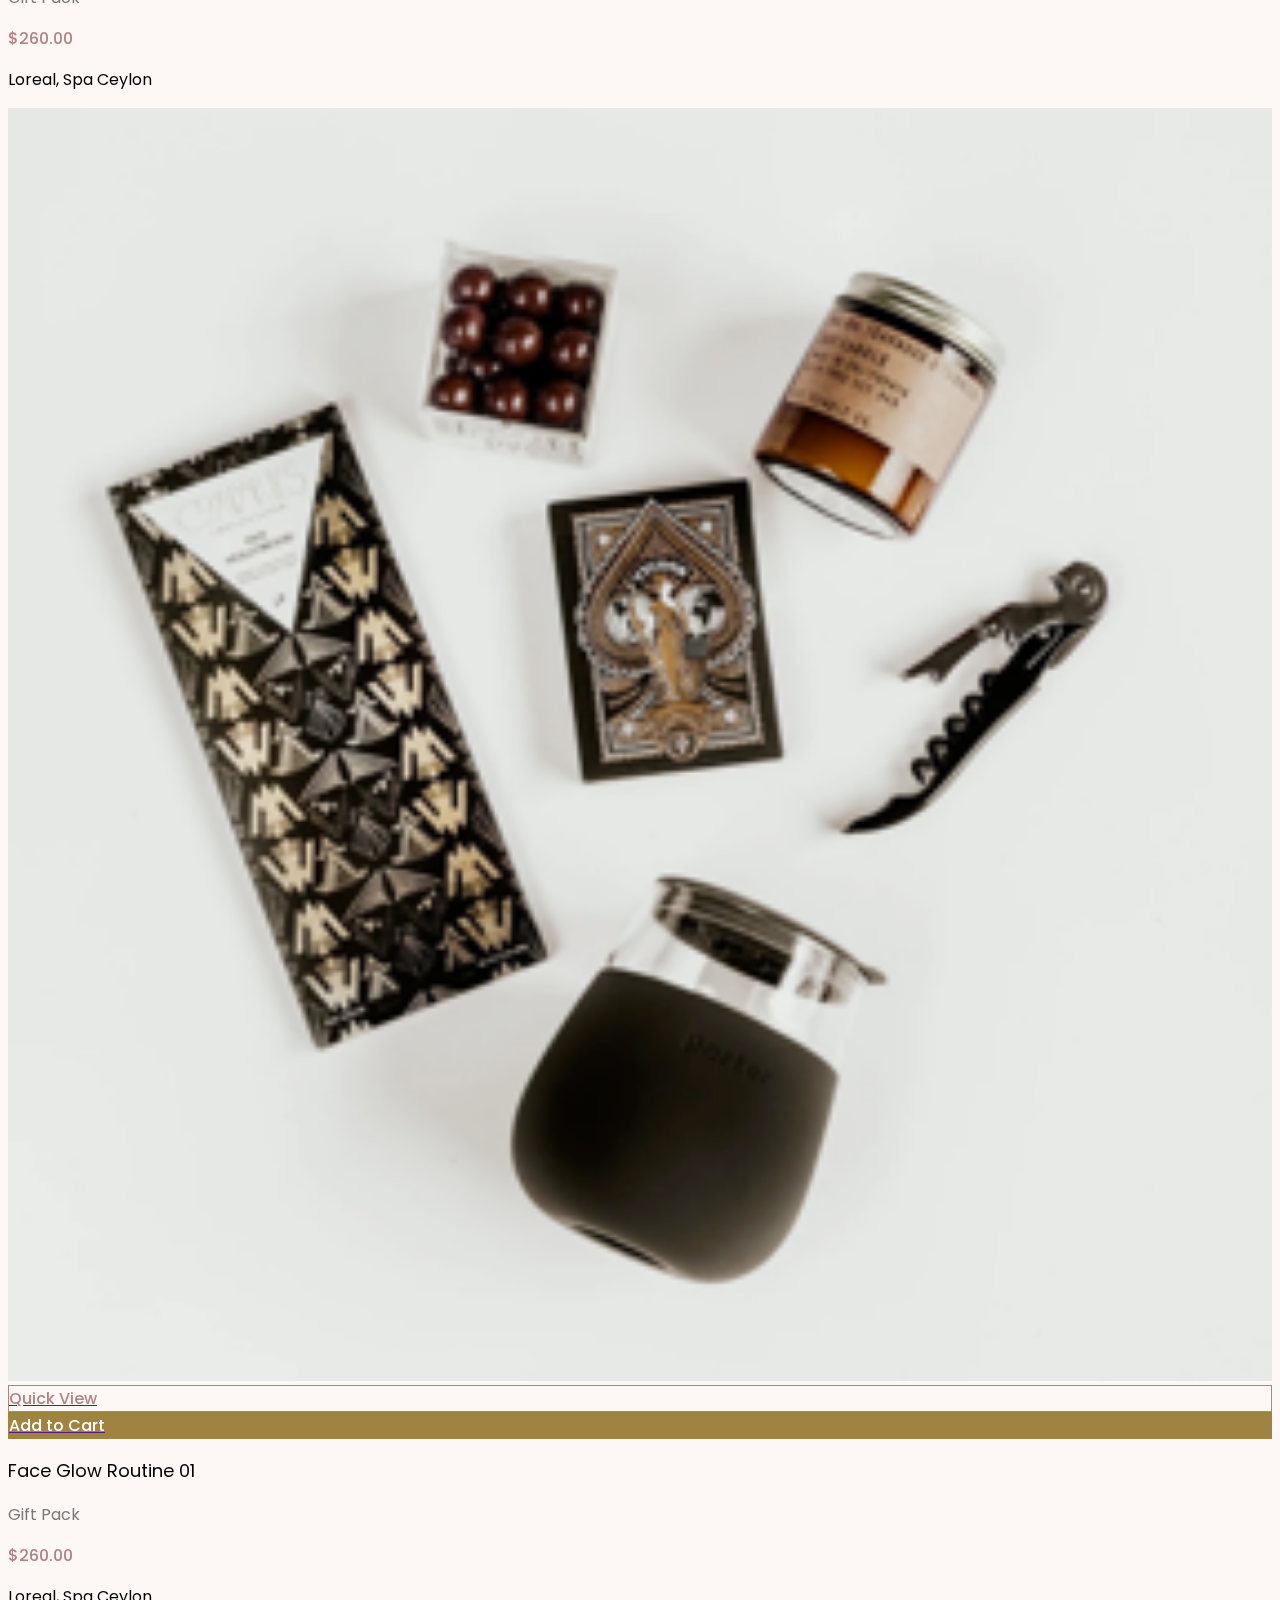
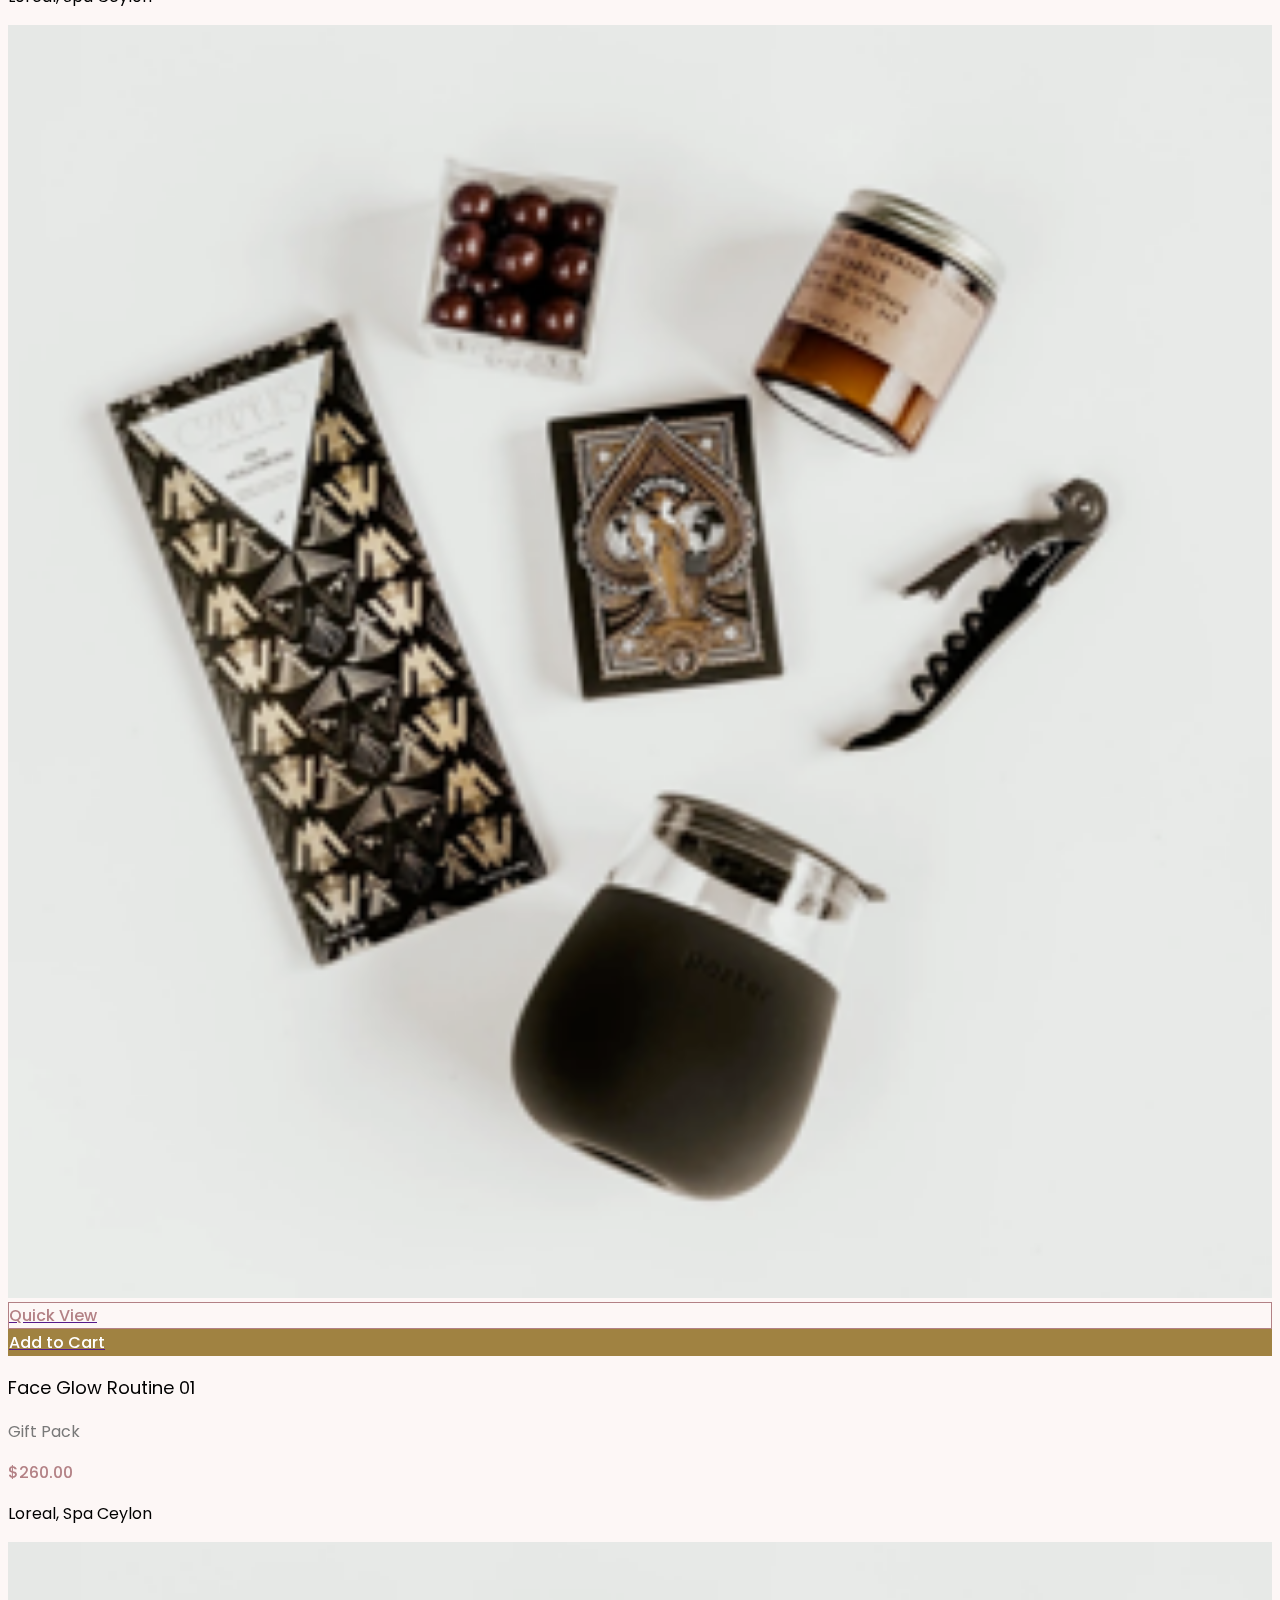
==== commit 14a7f083: "Responsive" ====
--- a/index.html
+++ b/index.html
@@ -20,10 +20,10 @@
 
   <!-- Style sheets -->
   <link rel="stylesheet" href="assets/css/style.css" />
-  <link rel="stylesheet" href="css/style-md.css" />
-  <link rel="stylesheet" href="css/style-xl.css" />
-  <link rel="stylesheet" href="css/style-lg.css" />
-  <link rel="stylesheet" href="css/style-sm.css" />
+  <link rel="stylesheet" href="assets/css/style-md.css" />
+  <link rel="stylesheet" href="assets/css/style-xl.css" />
+  <link rel="stylesheet" href="assets/css/style-lg.css" />
+  <link rel="stylesheet" href="assets/css/style-sm.css" />
 
   <title>Home</title>
 </head>
@@ -160,19 +160,14 @@
     <!-- <img class="pb-3" src="assets/images/home-banner.png" alt="Imgage of Some products"> -->
   </div>
 
-  <div class="container">
-
-    <!-- Section 1 -->
-
-
-
-
-
-    <section class="container">
-      <!-- Title -->
-      <p class="featured-content-text mb-0" style="padding-bottom: 54px; padding-top: 81px;">Featured Collections</p>
-
-      <!-- <div class="featured-heading row pt-5">
+  <!-- <div class="container"> -->
+
+  <!-- Section 1 -->
+  <section class="container">
+    <!-- Title -->
+    <p class="featured-content-text mb-0" style="padding-bottom: 54px; padding-top: 81px;">Featured Collections</p>
+
+    <!-- <div class="featured-heading row pt-5">
       <div class="col-md-4 featured-content-text text-center">
         Featured Collections
         <div class="featured-border-style"></div>
@@ -180,70 +175,122 @@
 
       </div> -->
 
-      <!-- collection Images -->
-      <!-- put all the images in ratios -->
-      <div class="row">
-        <div class="col-6 px-0">
-          <div class="position-relative ">
-            <div class="ratio ratio-16x9 ">
-              <img class="food-for-thought w-100" src="assets/images/food-for-thought-collection.png"
-                alt="food for thought image for featured collection">
-            </div>
-            <div class="collection-images-style">
-              <span class="">
-                <p class="fw-normal m-0" style="font-family: var(--play-fair) ;"> Food for Thought</p>
-              </span>
-              <span class="">
-                <p class="fw-light" style="font-size: 16px;"> Collection</p>
-              </span>
-            </div>
-            <!-- <div class="collection-images-style postion-absolute">
-              <p class="fw-normal m-0" style="font-family: var(--play-fair) ;">Food for Thought</p>
-              <p class="fw-light m-0" style="font-size: 16px; font-family: var(--play-fair);">Collection</p>
-            </div> -->
-          </div>
-
-          <div class="position-relative">
-            <div class="ratio ratio-16x9">
-              <img class="mothers-special w-100 my-3" src="assets/images/mothers-special-collection.png"
-                alt="Mothers Special for featured collection">
-            </div>
-            <div class="collection-images-style">
-              <span class="">
-                <p class="fw-normal m-0" style="font-family: var(--play-fair) ;"> Mothers Special</p>
-              </span>
-              <span class="">
-                <p class="fw-light" style="font-size: 16px;"> Collection</p>
-              </span>
-            </div>
-          </div>
-        </div>
-
-        <div class="col-6 px-0">
-          <div class="position-relative">
-            <div>
-              <img class="boys-to-men-xx w-100 ms-3" src="assets/images/boys-to-men-xx-collection.png"
-                alt="Boys to Men XX image for featured collection">
-            </div>
-            <div class="collection-images-style mx-4 my-3">
-              <span class="">
-                <p class="fw-normal m-0" style="font-family: var(--play-fair) ;"> Boys to Men XX</p>
-              </span>
-              <span class="">
-                <p class="fw-light" style="font-size: 16px;"> Collection</p>
-              </span>
-            </div>
-          </div>
-        </div>
-
-
-        <!-- birthday surprise section -->
-        <!-- <div class="row">
+    <!-- collection Images -->
+    <div class="row g-2 pb-4 mb-5">
+      <div class="col-md-6">
+        <div class="row gy-3">
+          <div class="col-12 position-relative ">
+            <img class="food-for-thought image-specs" src="assets/images/food-for-thought-collection.png"
+              alt="food for thought image for featured collection">
+            <div class="position-absolute bottom-0 text-white p-3 p-lg-4 m-2 m-lg-2">
+              <p class="fw-normal fs-5 lh-1" style="font-family: var(--play-fair) ;"> Food for Thought</p>
+              <p class="fw-light fs-6 lh-1 mb-0"> Collection</p>
+            </div>
+          </div>
+          <div class="col-12 position-relative">
+            <img class="mothers-special image-specs" src="assets/images/mothers-special-collection.png"
+              alt="Mothers Special for featured collection">
+            <div class="position-absolute bottom-0 text-white p-3 p-lg-4 m-2 m-lg-2">
+              <p class="fw-normal fs-5 lh-1" style="font-family: var(--play-fair) ;"> Food for Thought</p>
+              <p class="fw-light fs-6 lh-1 mb-0"> Collection</p>
+            </div>
+          </div>
+        </div>
+      </div>
+      <div class="col-md-6 position-relative">
+        <img class="boys-to-men-xx image-specs" src="assets/images/boys-to-men-xx-collection.png"
+          alt="Boys to Men XX image for featured collection">
+        <div class="position-absolute bottom-0 text-white p-3 p-lg-4 m-2 m-lg-2">
+          <p class="fw-normal fs-5 lh-1" style="font-family: var(--play-fair) ;"> Food for Thought</p>
+          <p class="fw-light fs-6 lh-1 mb-0"> Collection</p>
+        </div>
+      </div>
+    </div>
+  </section>
+
+
+  <!-- <section class="container pb-4 mb-5">
+    <div class="row">
+      <div class="col-6 px-0">
+        <div class="position-relative ">
+          <div class="ratio ratio-16x9 ">
+            <img class="food-for-thought w-100" src="assets/images/food-for-thought-collection.png"
+              alt="food for thought image for featured collection">
+          </div>
+          <div class="collection-images-style">
+            <span class="">
+              <p class="fw-normal m-0" style="font-family: var(--play-fair) ;"> Food for Thought</p>
+            </span>
+            <span class="">
+              <p class="fw-light" style="font-size: 16px;"> Collection</p>
+            </span>
+          </div>
+        </div>
+
+        <div class="position-relative">
+          <div class="ratio ratio-16x9">
+            <img class="mothers-special w-100 my-3" src="assets/images/mothers-special-collection.png"
+              alt="Mothers Special for featured collection">
+          </div>
+          <div class="collection-images-style">
+            <span class="">
+              <p class="fw-normal m-0" style="font-family: var(--play-fair) ;"> Mothers Special</p>
+            </span>
+            <span class="">
+              <p class="fw-light" style="font-size: 16px;"> Collection</p>
+            </span>
+          </div>
+        </div>
+      </div>
+
+      <div class="col-6 px-0">
+        <div class="position-relative">
+          <div>
+            <img class="boys-to-men-xx w-100 ms-3" src="assets/images/boys-to-men-xx-collection.png"
+              alt="Boys to Men XX image for featured collection">
+          </div>
+          <div class="collection-images-style mx-4 my-3">
+            <span class="">
+              <p class="fw-normal m-0" style="font-family: var(--play-fair) ;"> Boys to Men XX</p>
+            </span>
+            <span class="">
+              <p class="fw-light" style="font-size: 16px;"> Collection</p>
+            </span>
+          </div>
+        </div>
+      </div>
+    </div>
+  </section> -->
+
+  <!-- birthday surprise section -->
+  <Section class="container">
+    <div class="row align-items-center">
+      <div class="col-lg-6">
+        <div class="overlap-image ratio ratio-1x1">
+          <img src="assets/images/bitmap-collection.png" alt="Bitmap image for featured collection">
+        </div>
+      </div>
+      <div class="col-lg-6" style="z-index: 1;">
+        <div class="py-4 text-white text-center" style="background :var(--dark-rose) ;">
+          <div class="col-11 col-md-8 mx-auto"></div>
+          <p class="title-common mb-1">Birthday Surprise</p>
+          <p class="fw-200 mb-4">Celebrate with Elegance</p>
+          <p class="fw-200 mb-4">Paullum deliquit, ponderibus modulisque suis ratio utitur. Contra legem facit qui
+            id facit quod lex
+            prohibet.</p>
+          <a href="" class="shop-now-1 btn text-white" role="button">Shop Now</a>
+        </div>
+      </div>
+    </div>
+  </Section>
+
+
+  <!-- <div class="row">
           <div class="col-md-8 ps-2 py-3 position-relative">
             <img class="bitmap pt-5 image-specs" src="assets/images/bitmap-collection.png"
               alt="Bitmap image for featured collection">
           </div>
-          <div class="col-md-4 d-flex align-items-center">
+          <div class="col-md-4 d-flex align-items- center">
             <div class="birthday-surprise pb-4 pt-4 px-5 text-center position-absolute">
               <h1 class="">Birthday Surprise</h1>
               <h3 class="font-style-heading justify-content-center my-3">Celebrate with Elegance</h3>
@@ -255,125 +302,108 @@
 
         </div>
       </div> -->
-    </section>
-
-    <!-- Section 2 -->
-    <section class="container">
-      <p class="featured-content-text" style="padding-top: 136px;">Brands Featured</p>
-
-
-      <!-- <div class="featured-heading row pt-5">
-      <div class="col-md-4 featured-content-text text-center">
-        Brands Featured
-        <div class="featured-border-style"></div>
-      </div>
-    </div> -->
-
-      <div class="row">
-        <div class="col-md-4 col-xl-2 m-0 p-0">
-          <img class="logo-brands" src="assets/images/brands/bath-and-body-works-brand-logo.png" alt="">
-        </div>
-        <div class="col-md-4 col-xl-2 m-0 p-0">
-          <img class="logo-brands" src="assets/images/brands/logo-brand-logo.svg" alt="">
-        </div>
-        <div class="col-md-4 col-xl-2 m-0 p-0">
-          <img class="logo-brands" src="assets/images/brands/logo-ipsum-brand-logo.svg" alt="">
-        </div>
-        <div class="col-md-4 col-xl-2 m-0 p-0">
-          <img class="logo-brands" src="assets/images/brands/big-heart-tea-co-brand-logo.png" alt=""
-            style="mix-blend-mode: multiply;">
-        </div>
-        <div class="col-md-4 col-xl-2 m-0 p-0">
-          <img class="logo-brands" src="assets/images/brands/chanel-brand-logo.png" alt="">
-        </div>
-        <div class="col-md-4 col-xl-2 m-0 p-0">
-          <img class="logo-brands" src="assets/images/brands/zippo-brand-logo.png" alt="">
-        </div>
-      </div>
-    </section>
-    <!-- Section 3 -->
-    <section class="container">
-      <p class="featured-content-text" style="padding-top: 136px;">Featured Categories</p>
-
-
-      <!-- <div class="featured-heading row pt-5">
-      <div class="col-md-4 featured-content-text text-center">
-        Featured Categories
-        <div class="featured-border-style"></div>
-      </div>
-    </div> -->
-
-      <div class="row">
-        <div class="col-md-6 col-xl-4">
-          <img class="image-specs" src="assets/images/featured-categories-product.png" alt="">
-          <div class="pb-5 pt-4 text-center"><a class="featured-categories-link" href="#">For
-              Her</a>
-          </div>
-        </div>
-        <div class="col-md-6 col-xl-4">
-          <img class="image-specs" src="assets/images/featured-categories-product.png" alt="">
-          <div class="pb-5 pt-4 text-center"><a class="featured-categories-link" href="#">For Weddings</a>
-          </div>
-        </div>
-        <div class="col-md-6 col-xl-4">
-          <img class="image-specs" src="assets/images/featured-categories-product.png" alt="">
-          <div class="pb-5 pt-4 text-center"><a class="featured-categories-link" href="#">For Corporate</a>
-          </div>
-        </div>
-        <!-- </div> -->
-
-        <!-- <div class="row"> -->
-        <div class="col-md-6 col-xl-4">
-          <img class="image-specs" src="assets/images/featured-categories-product.png" alt="">
-          <div class="pb-5 pt-4 text-center"><a class="featured-categories-link" href="#">For Me</a>
-          </div>
-        </div>
-        <div class="col-md-6 col-xl-4">
-          <img class="image-specs" src="assets/images/featured-categories-product.png" alt="">
-          <div class="pb-5 pt-4 text-center"><a class="featured-categories-link" href="#">For Him</a>
-          </div>
-        </div>
-        <div class="col-md-6 col-xl-4">
-          <img class="image-specs" src="assets/images/featured-categories-product.png" alt="">
-          <div class="pb-5 pt-4 text-center"><a class="featured-categories-link" href="#"> For Casual</a>
-          </div>
-        </div>
-      </div>
-    </section>
-
-    <!-- Section 4 -->
-    <!-- <div class="row">
+  </section>
+
+  <!-- Section 2 -->
+  <section class="container">
+    <p class="featured-content-text" style="padding-top: 136px;">Brands Featured</p>
+    <div class="row align-items-center">
+      <div class="col-md-4 col-xl-2 m-0 p-0">
+        <img class="logo-brands" src="assets/images/brands/bath-and-body-works-brand-logo.png" alt="">
+      </div>
+      <div class="col-md-4 col-xl-2 m-0 p-0">
+        <img class="logo-brands" src="assets/images/brands/logo-brand-logo.svg" alt="">
+      </div>
+      <div class="col-md-4 col-xl-2 m-0 p-0">
+        <img class="logo-brands" src="assets/images/brands/logo-ipsum-brand-logo.svg" alt="">
+      </div>
+      <div class="col-md-4 col-xl-2 m-0 p-0">
+        <img class="logo-brands" src="assets/images/brands/big-heart-tea-co-brand-logo.png" alt=""
+          style="mix-blend-mode: multiply;">
+      </div>
+      <div class="col-md-4 col-xl-2 m-0 p-0">
+        <img class="logo-brands" src="assets/images/brands/chanel-brand-logo.png" alt="">
+      </div>
+      <div class="col-md-4 col-xl-2 m-0 p-0">
+        <img class="logo-brands" src="assets/images/brands/zippo-brand-logo.png" alt="">
+      </div>
+    </div>
+  </section>
+
+  <!-- Section 3 -->
+  <section class="container ">
+    <p class="featured-content-text" style="padding-top: 138px;">Featured Categories</p>
+
+    <div class="row">
+      <div class="col-md-6 col-xl-4">
+        <img class="image-specs" src="assets/images/featured-categories-product.png" alt="">
+        <div class="pb-5 pt-4 text-center"><a class="featured-categories-link" href="#">For
+            Her</a>
+        </div>
+      </div>
+      <div class="col-md-6 col-xl-4">
+        <img class="image-specs" src="assets/images/featured-categories-product.png" alt="">
+        <div class="pb-5 pt-4 text-center"><a class="featured-categories-link" href="#">For Weddings</a>
+        </div>
+      </div>
+      <div class="col-md-6 col-xl-4">
+        <img class="image-specs" src="assets/images/featured-categories-product.png" alt="">
+        <div class="pb-5 pt-4 text-center"><a class="featured-categories-link" href="#">For Corporate</a>
+        </div>
+      </div>
+      <!-- </div> -->
+
+      <!-- <div class="row"> -->
+      <div class="col-md-6 col-xl-4">
+        <img class="image-specs" src="assets/images/featured-categories-product.png" alt="">
+        <div class="pb-5 pt-4 text-center"><a class="featured-categories-link" href="#">For Me</a>
+        </div>
+      </div>
+      <div class="col-md-6 col-xl-4">
+        <img class="image-specs" src="assets/images/featured-categories-product.png" alt="">
+        <div class="pb-5 pt-4 text-center"><a class="featured-categories-link" href="#">For Him</a>
+        </div>
+      </div>
+      <div class="col-md-6 col-xl-4">
+        <img class="image-specs" src="assets/images/featured-categories-product.png" alt="">
+        <div class="pb-5 pt-4 text-center"><a class="featured-categories-link" href="#"> For Casual</a>
+        </div>
+      </div>
+    </div>
+  </section>
+
+  <!-- Section 4 -->
+  <section class="container">
+    <div class="row">
       <div class="col-12">
         <img class="image-specs" src="assets/images/elegance-super-banner.png" alt="">
       </div>
-      <div class="big-heart-tea-banner col-auto mt-5">
+      <div class="big-heart-tea-banner col-6 col-lg-5 me-md-5 mt-lg-5 mt-md-5 pt-4 pt-md-5">
         <img class="image-specs" src="assets/images/big-heart-tea-banner.png" alt="">
       </div>
-    </div> -->
-
-    <!-- Shop now section -->
-    <!-- <div class="pt-4 pb-5 row">
-      <div class="col">
-        <h1 class="elegance-super-curated ms-3 pt-4 pb-3">Elegance Super <br>
-          Curated</h1>
-        <p class="ms-3">
-          Paullum deliquit, ponderibus modulisque suis ratio utitur.
-          <br> Contra legem facit qui id facit quod lex prohibet. Paullum <br> deliquit ponderibus modulisque suis ratio
-          utitur.
-        </p>
-        <button class="shop-now-2 bg-transparent ms-3">Shop Now</button>
-      </div>
-      <div class="col">
-
-      </div>
-    </div> -->
-
-    <!-- Section 5 -->
-
-
-
-
-    <!-- <div class="featured-heading row">
+    </div>
+  </section>
+
+  <!-- Shop now section -->
+  <section class="container">
+    <div class="col-md-5 pt-4 pb-5 ">
+      <h1 class="elegance-super-curated ms-3 pt-4 pb-3">Elegance Super <br>
+        Curated</h1>
+      <p class="ms-3">
+        Paullum deliquit, ponderibus modulisque suis ratio utitur.
+        <br> Contra legem facit qui id facit quod lex prohibet. Paullum <br> deliquit ponderibus modulisque suis ratio
+        utitur.
+      </p>
+      <a href="" role="button" class="btn shop-now-2 bg-transparent ms-3">Shop Now</a>
+    </div>
+  </section>
+
+  <!-- Section 5 -->
+
+
+
+
+  <!-- <div class="featured-heading row">
       <div class="col-md-4 featured-content-text text-center">
         Featured
         <div class="featured-border-style"></div>
@@ -381,7 +411,7 @@
       </div> -->
 
 
-    <!-- <div class="row">
+  <!-- <div class="row">
         <div class="col featured-sec">
           <div class="">
             <img src="assets/images/featured-product.png" alt="">
@@ -396,158 +426,158 @@
               </div>
             </div>
           </div> -->
-    <section class="container">
-      <p class="featured-content-text">Featured</p>
-
-      <!-- products -->
-      <div class="row">
-        <div class="col-md-4 col-xl-3 mb-4">
-          <div class="mb-4 position-relative image-hover overflow-hidden">
-            <div class="status-div">
-              <span class="small" style="color: white;">Sale</span>
-            </div>
-            <div class="ratio ratio-1x1">
-              <img src="assets/images/featured-product.png" alt="">
-            </div>
-
-            <div class="row button-select position-absolute bg-white mx-0 w-100 gx-2 p-2">
-              <div class="col pb-2 pt-1">
-                <a href="" class="text-decoration-none">
-                  <div class="quick-view text-center p-2 ">
-                    <span class="fw-500">Quick View</span>
-                  </div>
-                </a>
-              </div>
-
-              <div class="col pb-2 pt-1">
-                <a href="" class="text-decoration-none">
-                  <div class="add-to-cart text-center p-2">
-                    <span class="fw-500">Add to Cart</span>
-                  </div>
-                </a>
-              </div>
-            </div>
-          </div>
-          <div class="">
-            <p class="mb-0 fs-18-px fw-light">Face Glow Routine 01</p>
-            <p class="fw-light" style="color: var(--secondary-text-color);">Gift Pack</p>
-            <p class="mb-2 fw-500" style="color:var(--dark-rose) ;">$260.00</p>
-            <p class="fw-light">Loreal, Spa Ceylon</p>
-          </div>
-
-        </div>
-
-        <div class="col-md-4 col-xl-3 mb-4">
-          <div class="mb-4 position-relative image-hover overflow-hidden">
-            <div class="status-div">
-              <span class="small" style="color: white;">Sale</span>
-            </div>
-            <div class="ratio ratio-1x1">
-              <img class="image-specs" src="assets/images/featured-product.png" alt="">
-            </div>
-
-            <div class="row button-select position-absolute bg-white mx-0 w-100 gx-2 p-2">
-              <div class="col pb-2 pt-1">
-                <a href="" class="text-decoration-none">
-                  <div class="quick-view text-center p-2 ">
-                    <span class="fw-500">Quick View</span>
-                  </div>
-                </a>
-              </div>
-
-              <div class="col pb-2 pt-1">
-                <a href="" class="text-decoration-none">
-                  <div class="add-to-cart text-center p-2">
-                    <span class="fw-500">Add to Cart</span>
-                  </div>
-                </a>
-              </div>
-            </div>
-          </div>
-          <div class="">
-            <p class="mb-0 fs-18-px fw-light">Face Glow Routine 01</p>
-            <p class="fw-light" style="color: var(--secondary-text-color);">Gift Pack</p>
-            <p class="mb-2 fw-500" style="color:var(--dark-rose) ;">$260.00</p>
-            <p class="fw-light">Loreal, Spa Ceylon</p>
-          </div>
-
-        </div>
-
-        <div class="col-md-4 col-xl-3 mb-4">
-          <div class="mb-4 position-relative image-hover overflow-hidden">
-            <div class="status-div">
-              <span class="small" style="color: white;">Sale</span>
-            </div>
-            <div class="ratio ratio-1x1">
-              <img class="image-specs" src="assets/images/featured-product.png" alt="">
-            </div>
-
-            <div class="row button-select position-absolute bg-white mx-0 w-100 gx-2 p-2">
-              <div class="col pb-2 pt-1">
-                <a href="" class="text-decoration-none">
-                  <div class="quick-view text-center p-2 ">
-                    <span class="fw-500">Quick View</span>
-                  </div>
-                </a>
-              </div>
-
-              <div class="col pb-2 pt-1">
-                <a href="" class="text-decoration-none">
-                  <div class="add-to-cart text-center p-2">
-                    <span class="fw-500">Add to Cart</span>
-                  </div>
-                </a>
-              </div>
-            </div>
-          </div>
-          <div class="">
-            <p class="mb-0 fs-18-px fw-light">Face Glow Routine 01</p>
-            <p class="fw-light" style="color: var(--secondary-text-color);">Gift Pack</p>
-            <p class="mb-2 fw-500" style="color:var(--dark-rose) ;">$260.00</p>
-            <p class="fw-light">Loreal, Spa Ceylon</p>
-          </div>
-
-        </div>
-
-        <div class="col-md-4 col-xl-3 mb-4">
-          <div class="mb-4 position-relative image-hover overflow-hidden">
-            <div class="status-div">
-              <span class="small" style="color: white;">Sale</span>
-            </div>
-            <div class="ratio ratio-1x1">
-              <img class="image-specs" src="assets/images/featured-product.png" alt="">
-            </div>
-
-            <div class="row button-select position-absolute bg-white mx-0 w-100 gx-2 p-2">
-              <div class="col pb-2 pt-1">
-                <a href="" class="text-decoration-none">
-                  <div class="quick-view text-center p-2 ">
-                    <span class="fw-500">Quick View</span>
-                  </div>
-                </a>
-              </div>
-
-              <div class="col pb-2 pt-1">
-                <a href="" class="text-decoration-none">
-                  <div class="add-to-cart text-center p-2">
-                    <span class="fw-500">Add to Cart</span>
-                  </div>
-                </a>
-              </div>
-            </div>
-          </div>
-          <div class="">
-            <p class="mb-0 fs-18-px fw-light">Face Glow Routine 01</p>
-            <p class="fw-light" style="color: var(--secondary-text-color);">Gift Pack</p>
-            <p class="mb-2 fw-500" style="color:var(--dark-rose) ;">$260.00</p>
-            <p class="fw-light">Loreal, Spa Ceylon</p>
-          </div>
-
-        </div>
-      </div>
-    </section>
-
-    <!-- <div class="hover-sec">
+  <section class="container">
+    <p class="featured-content-text" style="padding-top: 144px;">Featured</p>
+
+    <!-- products -->
+    <div class="row">
+      <div class="col-md-4 col-xl-3 mb-4">
+        <div class="mb-4 position-relative image-hover overflow-hidden">
+          <div class="status-div">
+            <span class="small" style="color: white;">Sale</span>
+          </div>
+          <div class="ratio ratio-1x1">
+            <img src="assets/images/featured-product.png" alt="">
+          </div>
+
+          <div class="row button-select position-absolute bg-white mx-0 w-100 gx-2 p-2">
+            <div class="col pb-2 pt-1">
+              <a href="" class="text-decoration-none">
+                <div class="quick-view text-center p-2 ">
+                  <span class="fw-500">Quick View</span>
+                </div>
+              </a>
+            </div>
+
+            <div class="col pb-2 pt-1">
+              <a href="" class="text-decoration-none">
+                <div class="add-to-cart text-center p-2">
+                  <span class="fw-500">Add to Cart</span>
+                </div>
+              </a>
+            </div>
+          </div>
+        </div>
+        <div class="">
+          <p class="mb-0 fs-18-px fw-light">Face Glow Routine 01</p>
+          <p class="fw-light" style="color: var(--secondary-text-color);">Gift Pack</p>
+          <p class="mb-2 fw-500" style="color:var(--dark-rose) ;">$260.00</p>
+          <p class="fw-light">Loreal, Spa Ceylon</p>
+        </div>
+
+      </div>
+
+      <div class="col-md-4 col-xl-3 mb-4">
+        <div class="mb-4 position-relative image-hover overflow-hidden">
+          <div class="status-div">
+            <span class="small" style="color: white;">Sale</span>
+          </div>
+          <div class="ratio ratio-1x1">
+            <img class="image-specs" src="assets/images/featured-product.png" alt="">
+          </div>
+
+          <div class="row button-select position-absolute bg-white mx-0 w-100 gx-2 p-2">
+            <div class="col pb-2 pt-1">
+              <a href="" class="text-decoration-none">
+                <div class="quick-view text-center p-2 ">
+                  <span class="fw-500">Quick View</span>
+                </div>
+              </a>
+            </div>
+
+            <div class="col pb-2 pt-1">
+              <a href="" class="text-decoration-none">
+                <div class="add-to-cart text-center p-2">
+                  <span class="fw-500">Add to Cart</span>
+                </div>
+              </a>
+            </div>
+          </div>
+        </div>
+        <div class="">
+          <p class="mb-0 fs-18-px fw-light">Face Glow Routine 01</p>
+          <p class="fw-light" style="color: var(--secondary-text-color);">Gift Pack</p>
+          <p class="mb-2 fw-500" style="color:var(--dark-rose) ;">$260.00</p>
+          <p class="fw-light">Loreal, Spa Ceylon</p>
+        </div>
+
+      </div>
+
+      <div class="col-md-4 col-xl-3 mb-4">
+        <div class="mb-4 position-relative image-hover overflow-hidden">
+          <div class="status-div">
+            <span class="small" style="color: white;">Sale</span>
+          </div>
+          <div class="ratio ratio-1x1">
+            <img class="image-specs" src="assets/images/featured-product.png" alt="">
+          </div>
+
+          <div class="row button-select position-absolute bg-white mx-0 w-100 gx-2 p-2">
+            <div class="col pb-2 pt-1">
+              <a href="" class="text-decoration-none">
+                <div class="quick-view text-center p-2 ">
+                  <span class="fw-500">Quick View</span>
+                </div>
+              </a>
+            </div>
+
+            <div class="col pb-2 pt-1">
+              <a href="" class="text-decoration-none">
+                <div class="add-to-cart text-center p-2">
+                  <span class="fw-500">Add to Cart</span>
+                </div>
+              </a>
+            </div>
+          </div>
+        </div>
+        <div class="">
+          <p class="mb-0 fs-18-px fw-light">Face Glow Routine 01</p>
+          <p class="fw-light" style="color: var(--secondary-text-color);">Gift Pack</p>
+          <p class="mb-2 fw-500" style="color:var(--dark-rose) ;">$260.00</p>
+          <p class="fw-light">Loreal, Spa Ceylon</p>
+        </div>
+
+      </div>
+
+      <div class="col-md-4 col-xl-3 mb-4">
+        <div class="mb-4 position-relative image-hover overflow-hidden">
+          <div class="status-div">
+            <span class="small" style="color: white;">Sale</span>
+          </div>
+          <div class="ratio ratio-1x1">
+            <img class="image-specs" src="assets/images/featured-product.png" alt="">
+          </div>
+
+          <div class="row button-select position-absolute bg-white mx-0 w-100 gx-2 p-2">
+            <div class="col pb-2 pt-1">
+              <a href="" class="text-decoration-none">
+                <div class="quick-view text-center p-2 ">
+                  <span class="fw-500">Quick View</span>
+                </div>
+              </a>
+            </div>
+
+            <div class="col pb-2 pt-1">
+              <a href="" class="text-decoration-none">
+                <div class="add-to-cart text-center p-2">
+                  <span class="fw-500">Add to Cart</span>
+                </div>
+              </a>
+            </div>
+          </div>
+        </div>
+        <div class="">
+          <p class="mb-0 fs-18-px fw-light">Face Glow Routine 01</p>
+          <p class="fw-light" style="color: var(--secondary-text-color);">Gift Pack</p>
+          <p class="mb-2 fw-500" style="color:var(--dark-rose) ;">$260.00</p>
+          <p class="fw-light">Loreal, Spa Ceylon</p>
+        </div>
+
+      </div>
+    </div>
+  </section>
+
+  <!-- <div class="hover-sec">
             <div class="">
               <div class="col">
                 <button>Quick View</button>
@@ -561,325 +591,325 @@
 
 
 
-    <!-- Section 6 -->
-    <section class="container mb-5 pb-5">
-      <p class="featured-content-text">New Products</p>
-
-      <!-- products line-->
-      <div class="row">
-        <div class="col-md-4 col-xl-3 mb-4">
-          <div class="mb-4 position-relative image-hover overflow-hidden">
-            <div class="status-div">
-              <span class="small" style="color: white;">Sale</span>
-            </div>
-            <div class="ratio ratio-1x1">
-              <img class="image-specs" src="assets/images/featured-product.png" alt="">
-            </div>
-
-            <div class="row button-select position-absolute bg-white mx-0 w-100 gx-2 p-2">
-              <div class="col pb-2 pt-1">
-                <a href="" class="text-decoration-none">
-                  <div class="quick-view text-center p-2 ">
-                    <span class="fw-500">Quick View</span>
-                  </div>
-                </a>
-              </div>
-
-              <div class="col pb-2 pt-1">
-                <a href="" class="text-decoration-none">
-                  <div class="add-to-cart text-center p-2">
-                    <span class="fw-500">Add to Cart</span>
-                  </div>
-                </a>
-              </div>
-            </div>
-          </div>
-          <div class="">
-            <p class="mb-0 fs-18-px fw-light">Face Glow Routine 01</p>
-            <p class="fw-light" style="color: var(--secondary-text-color);">Gift Pack</p>
-            <p class="mb-2 fw-500" style="color:var(--dark-rose) ;">$260.00</p>
-            <p class="fw-light">Loreal, Spa Ceylon</p>
-          </div>
-
-        </div>
-
-        <div class="col-md-4 col-xl-3 mb-4">
-          <div class="mb-4 position-relative image-hover overflow-hidden">
-            <div class="status-div">
-              <span class="small" style="color: white;">Sale</span>
-            </div>
-            <div class="ratio ratio-1x1">
-              <img class="image-specs" src="assets/images/featured-product.png" alt="">
-            </div>
-
-            <div class="row button-select position-absolute bg-white mx-0 w-100 gx-2 p-2">
-              <div class="col pb-2 pt-1">
-                <a href="" class="text-decoration-none">
-                  <div class="quick-view text-center p-2 ">
-                    <span class="fw-500">Quick View</span>
-                  </div>
-                </a>
-              </div>
-
-              <div class="col pb-2 pt-1">
-                <a href="" class="text-decoration-none">
-                  <div class="add-to-cart text-center p-2">
-                    <span class="fw-500">Add to Cart</span>
-                  </div>
-                </a>
-              </div>
-            </div>
-          </div>
-          <div class="">
-            <p class="mb-0 fs-18-px fw-light">Face Glow Routine 01</p>
-            <p class="fw-light" style="color: var(--secondary-text-color);">Gift Pack</p>
-            <p class="mb-2 fw-500" style="color:var(--dark-rose) ;">$260.00</p>
-            <p class="fw-light">Loreal, Spa Ceylon</p>
-          </div>
-
-        </div>
-
-        <div class="col-md-4 col-xl-3 mb-4">
-          <div class="mb-4 position-relative image-hover overflow-hidden">
-            <div class="status-div">
-              <span class="small" style="color: white;">Sale</span>
-            </div>
-            <div class="ratio ratio-1x1">
-              <img class="image-specs" src="assets/images/featured-product.png" alt="">
-            </div>
-
-            <div class="row button-select position-absolute bg-white mx-0 w-100 gx-2 p-2">
-              <div class="col pb-2 pt-1">
-                <a href="" class="text-decoration-none">
-                  <div class="quick-view text-center p-2 ">
-                    <span class="fw-500">Quick View</span>
-                  </div>
-                </a>
-              </div>
-
-              <div class="col pb-2 pt-1">
-                <a href="" class="text-decoration-none">
-                  <div class="add-to-cart text-center p-2">
-                    <span class="fw-500">Add to Cart</span>
-                  </div>
-                </a>
-              </div>
-            </div>
-          </div>
-          <div class="">
-            <p class="mb-0 fs-18-px fw-light">Face Glow Routine 01</p>
-            <p class="fw-light" style="color: var(--secondary-text-color);">Gift Pack</p>
-            <p class="mb-2 fw-500" style="color:var(--dark-rose) ;">$260.00</p>
-            <p class="fw-light">Loreal, Spa Ceylon</p>
-          </div>
-
-        </div>
-
-        <div class="col-md-4 col-xl-3 mb-4">
-          <div class="mb-4 position-relative image-hover overflow-hidden">
-            <div class="status-div">
-              <span class="small" style="color: white;">Sale</span>
-            </div>
-            <div class="ratio ratio-1x1">
-              <img class="image-specs" src="assets/images/featured-product.png" alt="">
-            </div>
-
-            <div class="row button-select position-absolute bg-white mx-0 w-100 gx-2 p-2">
-              <div class="col pb-2 pt-1">
-                <a href="" class="text-decoration-none">
-                  <div class="quick-view text-center p-2 ">
-                    <span class="fw-500">Quick View</span>
-                  </div>
-                </a>
-              </div>
-
-              <div class="col pb-2 pt-1">
-                <a href="" class="text-decoration-none">
-                  <div class="add-to-cart text-center p-2">
-                    <span class="fw-500">Add to Cart</span>
-                  </div>
-                </a>
-              </div>
-            </div>
-          </div>
-          <div class="">
-            <p class="mb-0 fs-18-px fw-light">Face Glow Routine 01</p>
-            <p class="fw-light" style="color: var(--secondary-text-color);">Gift Pack</p>
-            <p class="mb-2 fw-500" style="color:var(--dark-rose) ;">$260.00</p>
-            <p class="fw-light">Loreal, Spa Ceylon</p>
-          </div>
-
-        </div>
-
-        <div class="col-md-4 col-xl-3 mb-4">
-          <div class="mb-4 position-relative image-hover overflow-hidden">
-            <div class="status-div">
-              <span class="small" style="color: white;">Sale</span>
-            </div>
-            <div class="ratio ratio-1x1">
-              <img class="image-specs" src="assets/images/featured-product.png" alt="">
-            </div>
-
-            <div class="row button-select position-absolute bg-white mx-0 w-100 gx-2 p-2">
-              <div class="col pb-2 pt-1">
-                <a href="" class="text-decoration-none">
-                  <div class="quick-view text-center p-2 ">
-                    <span class="fw-500">Quick View</span>
-                  </div>
-                </a>
-              </div>
-
-              <div class="col pb-2 pt-1">
-                <a href="" class="text-decoration-none">
-                  <div class="add-to-cart text-center p-2">
-                    <span class="fw-500">Add to Cart</span>
-                  </div>
-                </a>
-              </div>
-            </div>
-          </div>
-          <div class="">
-            <p class="mb-0 fs-18-px fw-light">Face Glow Routine 01</p>
-            <p class="fw-light" style="color: var(--secondary-text-color);">Gift Pack</p>
-            <p class="mb-2 fw-500" style="color:var(--dark-rose) ;">$260.00</p>
-            <p class="fw-light">Loreal, Spa Ceylon</p>
-          </div>
-
-        </div>
-
-        <div class="col-md-4 col-xl-3 mb-4">
-          <div class="mb-4 position-relative image-hover overflow-hidden">
-            <div class="status-div">
-              <span class="small" style="color: white;">Sale</span>
-            </div>
-            <div class="ratio ratio-1x1">
-              <img class="image-specs" src="assets/images/featured-product.png" alt="">
-            </div>
-
-            <div class="row button-select position-absolute bg-white mx-0 w-100 gx-2 p-2">
-              <div class="col pb-2 pt-1">
-                <a href="" class="text-decoration-none">
-                  <div class="quick-view text-center p-2 ">
-                    <span class="fw-500">Quick View</span>
-                  </div>
-                </a>
-              </div>
-
-              <div class="col pb-2 pt-1">
-                <a href="" class="text-decoration-none">
-                  <div class="add-to-cart text-center p-2">
-                    <span class="fw-500">Add to Cart</span>
-                  </div>
-                </a>
-              </div>
-            </div>
-          </div>
-          <div class="">
-            <p class="mb-0 fs-18-px fw-light">Face Glow Routine 01</p>
-            <p class="fw-light" style="color: var(--secondary-text-color);">Gift Pack</p>
-            <p class="mb-2 fw-500" style="color:var(--dark-rose) ;">$260.00</p>
-            <p class="fw-light">Loreal, Spa Ceylon</p>
-          </div>
-
-        </div>
-
-        <div class="col-md-4 col-xl-3 mb-4">
-          <div class="mb-4 position-relative image-hover overflow-hidden">
-            <div class="status-div">
-              <span class="small" style="color: white;">Sale</span>
-            </div>
-            <div class="ratio ratio-1x1">
-              <img class="image-specs" src="assets/images/featured-product.png" alt="">
-            </div>
-
-            <div class="row button-select position-absolute bg-white mx-0 w-100 gx-2 p-2">
-              <div class="col pb-2 pt-1">
-                <a href="" class="text-decoration-none">
-                  <div class="quick-view text-center p-2 ">
-                    <span class="fw-500">Quick View</span>
-                  </div>
-                </a>
-              </div>
-
-              <div class="col pb-2 pt-1">
-                <a href="" class="text-decoration-none">
-                  <div class="add-to-cart text-center p-2">
-                    <span class="fw-500">Add to Cart</span>
-                  </div>
-                </a>
-              </div>
-            </div>
-          </div>
-          <div class="">
-            <p class="mb-0 fs-18-px fw-light">Face Glow Routine 01</p>
-            <p class="fw-light" style="color: var(--secondary-text-color);">Gift Pack</p>
-            <p class="mb-2 fw-500" style="color:var(--dark-rose) ;">$260.00</p>
-            <p class="fw-light">Loreal, Spa Ceylon</p>
-          </div>
-
-        </div>
-
-        <div class="col-md-4 col-xl-3 mb-4">
-          <div class="mb-4 position-relative image-hover overflow-hidden">
-            <div class="status-div">
-              <span class="small" style="color: white;">New</span>
-            </div>
-            <div class="ratio ratio-1x1">
-              <img class="image-specs" src="assets/images/featured-product.png" alt="">
-            </div>
-
-            <div class="row button-select position-absolute bg-white mx-0 w-100 gx-2 p-2">
-              <div class="col pb-2 pt-1">
-                <a href="" class="text-decoration-none">
-                  <div class="quick-view text-center p-2 ">
-                    <span class="fw-500">Quick View</span>
-                  </div>
-                </a>
-              </div>
-
-              <div class="col pb-2 pt-1">
-                <a href="" class="text-decoration-none">
-                  <div class="add-to-cart text-center p-2">
-                    <span class="fw-500">Add to Cart</span>
-                  </div>
-                </a>
-              </div>
-            </div>
-          </div>
-          <div class="">
-            <p class="mb-0 fs-18-px fw-light">Face Glow Routine 01</p>
-            <p class="fw-light" style="color: var(--secondary-text-color);">Gift Pack</p>
-            <p class="mb-2 fw-500" style="color:var(--dark-rose) ;">$260.00</p>
-            <p class="fw-light">Loreal, Spa Ceylon</p>
-          </div>
-
-        </div>
-      </div>
-    </section>
-
-    <!-- Section 7 -->
-    <!-- <section> -->
-    <!-- <div class="featured-heading row">
+  <!-- Section 6 -->
+  <section class="container mb-5 pb-5">
+    <p class="featured-content-text" style="padding-top: 94px;">New Products</p>
+
+    <!-- products line-->
+    <div class="row">
+      <div class="col-md-4 col-xl-3 mb-4">
+        <div class="mb-4 position-relative image-hover overflow-hidden">
+          <div class="status-div">
+            <span class="small" style="color: white;">Sale</span>
+          </div>
+          <div class="ratio ratio-1x1">
+            <img class="image-specs" src="assets/images/featured-product.png" alt="">
+          </div>
+
+          <div class="row button-select position-absolute bg-white mx-0 w-100 gx-2 p-2">
+            <div class="col pb-2 pt-1">
+              <a href="" class="text-decoration-none">
+                <div class="quick-view text-center p-2 ">
+                  <span class="fw-500">Quick View</span>
+                </div>
+              </a>
+            </div>
+
+            <div class="col pb-2 pt-1">
+              <a href="" class="text-decoration-none">
+                <div class="add-to-cart text-center p-2">
+                  <span class="fw-500">Add to Cart</span>
+                </div>
+              </a>
+            </div>
+          </div>
+        </div>
+        <div class="">
+          <p class="mb-0 fs-18-px fw-light">Face Glow Routine 01</p>
+          <p class="fw-light" style="color: var(--secondary-text-color);">Gift Pack</p>
+          <p class="mb-2 fw-500" style="color:var(--dark-rose) ;">$260.00</p>
+          <p class="fw-light">Loreal, Spa Ceylon</p>
+        </div>
+
+      </div>
+
+      <div class="col-md-4 col-xl-3 mb-4">
+        <div class="mb-4 position-relative image-hover overflow-hidden">
+          <div class="status-div">
+            <span class="small" style="color: white;">Sale</span>
+          </div>
+          <div class="ratio ratio-1x1">
+            <img class="image-specs" src="assets/images/featured-product.png" alt="">
+          </div>
+
+          <div class="row button-select position-absolute bg-white mx-0 w-100 gx-2 p-2">
+            <div class="col pb-2 pt-1">
+              <a href="" class="text-decoration-none">
+                <div class="quick-view text-center p-2 ">
+                  <span class="fw-500">Quick View</span>
+                </div>
+              </a>
+            </div>
+
+            <div class="col pb-2 pt-1">
+              <a href="" class="text-decoration-none">
+                <div class="add-to-cart text-center p-2">
+                  <span class="fw-500">Add to Cart</span>
+                </div>
+              </a>
+            </div>
+          </div>
+        </div>
+        <div class="">
+          <p class="mb-0 fs-18-px fw-light">Face Glow Routine 01</p>
+          <p class="fw-light" style="color: var(--secondary-text-color);">Gift Pack</p>
+          <p class="mb-2 fw-500" style="color:var(--dark-rose) ;">$260.00</p>
+          <p class="fw-light">Loreal, Spa Ceylon</p>
+        </div>
+
+      </div>
+
+      <div class="col-md-4 col-xl-3 mb-4">
+        <div class="mb-4 position-relative image-hover overflow-hidden">
+          <div class="status-div">
+            <span class="small" style="color: white;">Sale</span>
+          </div>
+          <div class="ratio ratio-1x1">
+            <img class="image-specs" src="assets/images/featured-product.png" alt="">
+          </div>
+
+          <div class="row button-select position-absolute bg-white mx-0 w-100 gx-2 p-2">
+            <div class="col pb-2 pt-1">
+              <a href="" class="text-decoration-none">
+                <div class="quick-view text-center p-2 ">
+                  <span class="fw-500">Quick View</span>
+                </div>
+              </a>
+            </div>
+
+            <div class="col pb-2 pt-1">
+              <a href="" class="text-decoration-none">
+                <div class="add-to-cart text-center p-2">
+                  <span class="fw-500">Add to Cart</span>
+                </div>
+              </a>
+            </div>
+          </div>
+        </div>
+        <div class="">
+          <p class="mb-0 fs-18-px fw-light">Face Glow Routine 01</p>
+          <p class="fw-light" style="color: var(--secondary-text-color);">Gift Pack</p>
+          <p class="mb-2 fw-500" style="color:var(--dark-rose) ;">$260.00</p>
+          <p class="fw-light">Loreal, Spa Ceylon</p>
+        </div>
+
+      </div>
+
+      <div class="col-md-4 col-xl-3 mb-4">
+        <div class="mb-4 position-relative image-hover overflow-hidden">
+          <div class="status-div">
+            <span class="small" style="color: white;">Sale</span>
+          </div>
+          <div class="ratio ratio-1x1">
+            <img class="image-specs" src="assets/images/featured-product.png" alt="">
+          </div>
+
+          <div class="row button-select position-absolute bg-white mx-0 w-100 gx-2 p-2">
+            <div class="col pb-2 pt-1">
+              <a href="" class="text-decoration-none">
+                <div class="quick-view text-center p-2 ">
+                  <span class="fw-500">Quick View</span>
+                </div>
+              </a>
+            </div>
+
+            <div class="col pb-2 pt-1">
+              <a href="" class="text-decoration-none">
+                <div class="add-to-cart text-center p-2">
+                  <span class="fw-500">Add to Cart</span>
+                </div>
+              </a>
+            </div>
+          </div>
+        </div>
+        <div class="">
+          <p class="mb-0 fs-18-px fw-light">Face Glow Routine 01</p>
+          <p class="fw-light" style="color: var(--secondary-text-color);">Gift Pack</p>
+          <p class="mb-2 fw-500" style="color:var(--dark-rose) ;">$260.00</p>
+          <p class="fw-light">Loreal, Spa Ceylon</p>
+        </div>
+
+      </div>
+
+      <div class="col-md-4 col-xl-3 mb-4">
+        <div class="mb-4 position-relative image-hover overflow-hidden">
+          <div class="status-div">
+            <span class="small" style="color: white;">Sale</span>
+          </div>
+          <div class="ratio ratio-1x1">
+            <img class="image-specs" src="assets/images/featured-product.png" alt="">
+          </div>
+
+          <div class="row button-select position-absolute bg-white mx-0 w-100 gx-2 p-2">
+            <div class="col pb-2 pt-1">
+              <a href="" class="text-decoration-none">
+                <div class="quick-view text-center p-2 ">
+                  <span class="fw-500">Quick View</span>
+                </div>
+              </a>
+            </div>
+
+            <div class="col pb-2 pt-1">
+              <a href="" class="text-decoration-none">
+                <div class="add-to-cart text-center p-2">
+                  <span class="fw-500">Add to Cart</span>
+                </div>
+              </a>
+            </div>
+          </div>
+        </div>
+        <div class="">
+          <p class="mb-0 fs-18-px fw-light">Face Glow Routine 01</p>
+          <p class="fw-light" style="color: var(--secondary-text-color);">Gift Pack</p>
+          <p class="mb-2 fw-500" style="color:var(--dark-rose) ;">$260.00</p>
+          <p class="fw-light">Loreal, Spa Ceylon</p>
+        </div>
+
+      </div>
+
+      <div class="col-md-4 col-xl-3 mb-4">
+        <div class="mb-4 position-relative image-hover overflow-hidden">
+          <div class="status-div">
+            <span class="small" style="color: white;">Sale</span>
+          </div>
+          <div class="ratio ratio-1x1">
+            <img class="image-specs" src="assets/images/featured-product.png" alt="">
+          </div>
+
+          <div class="row button-select position-absolute bg-white mx-0 w-100 gx-2 p-2">
+            <div class="col pb-2 pt-1">
+              <a href="" class="text-decoration-none">
+                <div class="quick-view text-center p-2 ">
+                  <span class="fw-500">Quick View</span>
+                </div>
+              </a>
+            </div>
+
+            <div class="col pb-2 pt-1">
+              <a href="" class="text-decoration-none">
+                <div class="add-to-cart text-center p-2">
+                  <span class="fw-500">Add to Cart</span>
+                </div>
+              </a>
+            </div>
+          </div>
+        </div>
+        <div class="">
+          <p class="mb-0 fs-18-px fw-light">Face Glow Routine 01</p>
+          <p class="fw-light" style="color: var(--secondary-text-color);">Gift Pack</p>
+          <p class="mb-2 fw-500" style="color:var(--dark-rose) ;">$260.00</p>
+          <p class="fw-light">Loreal, Spa Ceylon</p>
+        </div>
+
+      </div>
+
+      <div class="col-md-4 col-xl-3 mb-4">
+        <div class="mb-4 position-relative image-hover overflow-hidden">
+          <div class="status-div">
+            <span class="small" style="color: white;">Sale</span>
+          </div>
+          <div class="ratio ratio-1x1">
+            <img class="image-specs" src="assets/images/featured-product.png" alt="">
+          </div>
+
+          <div class="row button-select position-absolute bg-white mx-0 w-100 gx-2 p-2">
+            <div class="col pb-2 pt-1">
+              <a href="" class="text-decoration-none">
+                <div class="quick-view text-center p-2 ">
+                  <span class="fw-500">Quick View</span>
+                </div>
+              </a>
+            </div>
+
+            <div class="col pb-2 pt-1">
+              <a href="" class="text-decoration-none">
+                <div class="add-to-cart text-center p-2">
+                  <span class="fw-500">Add to Cart</span>
+                </div>
+              </a>
+            </div>
+          </div>
+        </div>
+        <div class="">
+          <p class="mb-0 fs-18-px fw-light">Face Glow Routine 01</p>
+          <p class="fw-light" style="color: var(--secondary-text-color);">Gift Pack</p>
+          <p class="mb-2 fw-500" style="color:var(--dark-rose) ;">$260.00</p>
+          <p class="fw-light">Loreal, Spa Ceylon</p>
+        </div>
+
+      </div>
+
+      <div class="col-md-4 col-xl-3 mb-4">
+        <div class="mb-4 position-relative image-hover overflow-hidden">
+          <div class="status-div">
+            <span class="small" style="color: white;">New</span>
+          </div>
+          <div class="ratio ratio-1x1">
+            <img class="image-specs" src="assets/images/featured-product.png" alt="">
+          </div>
+
+          <div class="row button-select position-absolute bg-white mx-0 w-100 gx-2 p-2">
+            <div class="col pb-2 pt-1">
+              <a href="" class="text-decoration-none">
+                <div class="quick-view text-center p-2 ">
+                  <span class="fw-500">Quick View</span>
+                </div>
+              </a>
+            </div>
+
+            <div class="col pb-2 pt-1">
+              <a href="" class="text-decoration-none">
+                <div class="add-to-cart text-center p-2">
+                  <span class="fw-500">Add to Cart</span>
+                </div>
+              </a>
+            </div>
+          </div>
+        </div>
+        <div class="">
+          <p class="mb-0 fs-18-px fw-light">Face Glow Routine 01</p>
+          <p class="fw-light" style="color: var(--secondary-text-color);">Gift Pack</p>
+          <p class="mb-2 fw-500" style="color:var(--dark-rose) ;">$260.00</p>
+          <p class="fw-light">Loreal, Spa Ceylon</p>
+        </div>
+
+      </div>
+    </div>
+  </section>
+
+  <!-- Section 7 -->
+  <!-- <section> -->
+  <!-- <div class="featured-heading row">
         <div class="col-md-4 featured-content-text text-center py-5">
           Testimonials
           <div class="featured-border-style"></div>
         </div>
       </div> -->
 
-    <!-- Testimonials section -->
-    <!-- Title -->
-    <!-- <p class="featured-content-text">Testimonials</p>
+  <!-- Testimonials section -->
+  <!-- Title -->
+  <!-- <p class="featured-content-text">Testimonials</p>
 
       <div class="row"> -->
 
-    <!-- Profile pic -->
-    <!-- <div class="col-2">
+  <!-- Profile pic -->
+  <!-- <div class="col-2">
           <img class="profile-pic image-specs" src="assets/images/testimonials-profile.png" alt="">
         </div> -->
 
 
-    <!-- Profile Description -->
-    <!-- <div class="col">
+  <!-- Profile Description -->
+  <!-- <div class="col">
           <p>Fabio vel iudice vincam, sunt in culpa qui officia.
             Unam incolunt Belgae, aliam Aquitani, tertiam.
             Praeterea iter est quasdam res quas ex communi.
@@ -889,14 +919,14 @@
           <p style="color: var(--dark-rose);">Amy Joanne</p>
         </div>-->
 
-    <!-- Border style -->
-    <!-- <div class="testimonials-border-style col-2"> -->
-    <!-- Profile pic -->
-    <!-- <img class="profile-pic image-specs" src="assets/images/testimonials-profile.png" alt="">
+  <!-- Border style -->
+  <!-- <div class="testimonials-border-style col-2"> -->
+  <!-- Profile pic -->
+  <!-- <img class="profile-pic image-specs" src="assets/images/testimonials-profile.png" alt="">
         </div> -->
 
-    <!-- Profile Description -->
-    <!-- <div class="col">
+  <!-- Profile Description -->
+  <!-- <div class="col">
           <p>Fabio vel iudice vincam, sunt in culpa qui officia.
             Unam incolunt Belgae, aliam Aquitani, tertiam.
             Praeterea iter est quasdam res quas ex communi.
@@ -908,8 +938,8 @@
       </div>
     </section> -->
 
-    <!-- Pagination -->
-    <!-- <div class="row py-3 pb-5">
+  <!-- Pagination -->
+  <!-- <div class="row py-3 pb-5">
       <nav aria-label="Page navigation example">
         <ul class="pagination justify-content-center">
           <li class="page-item"><a class="page-link bg-transparent border-0" href="#">Previous</a></li>
@@ -919,34 +949,210 @@
       </div>-->
   </div>
 
-  <footer>
-    <div class="container">
-
-      <section class="footer">
-        <!-- Footer title -->
-        <div class="row">
-          <h1 class="footer-title py-3 px-0 ">Rhoda</h1>
+  <footer class="pb-5">
+    <section class="container">
+      <!-- Footer Title -->
+      <div class="row py-5">
+        <div class="col">
+          <p class="mb-0 lh-1 fs-2 text-white" style="font-family: var(--play-fair);">Rhoda</p>
+        </div>
+      </div>
+      <!-- /Footer Title -->
+
+
+      <div class="row justify-content-between pb-1 gy-3">
+        <!-- SL, Australia Col -->
+        <div class="col-md-9 col-xl-2 pe-xl-5 order-0">
+          <div class="row gx-4 gy-3">
+            <!-- Sri Lanka section -->
+            <div class="col col-xl-12">
+              <p class="heading">Sri Lanka</p>
+              <p class="footer-style">93, Thimbirigasyaya <br> Road, Colombo 05, <br> Sri Lanka </p>
+              <ul>
+                <li><a href="tel:+94 777554719">+94 777554719</a></li>
+                <li><a href="tel:+94 777672343">+94 777672343</a></li>
+              </ul>
+            </div>
+            <!--/ Sri Lanka section -->
+
+            <!-- Australia section -->
+            <div class="col col-xl-12">
+              <p class="heading">Australia</p>
+              <p class="footer-style">189, Adelaide <br> Terrace, East Perth, <br> Western Australia, <br> 6004 </p>
+              <ul>
+                <li><a href="tel:+61452 664 719">+61452 664 719</a></li>
+              </ul>
+            </div>
+            <!--/ Australia section -->
+          </div>
+        </div>
+        <!--/ SL, Australia Col -->
+
+        <!-- Menu section -->
+        <div class="col-6 col-md-3 col-xl-auto order-2 order-md-1">
+          <p class="heading mb-4">Menu</p>
+          <ul>
+            <li><a class="" href="#">Home</a></li>
+            <li><a class="" href="#">About us</a></li>
+            <li><a class="" href="#">Coroporate Gifting</a></li>
+            <li><a class="" href="#">FAQs</a></li>
+            <li><a class="" href="#">Contact us</a></li>
+            <li><a class="" href="#">Shipping and Returns</a></li>
+          </ul>
+        </div>
+        <!--/ Menu section -->
+
+        <!-- Shop section -->
+        <div class="col-6 col-md-auto order-1">
+          <p class="heading mb-4">Shop</p>
+          <ul>
+            <li><a class="" href="#">For Her </a></li>
+            <li><a class="" href="#">For Him </a></li>
+            <li><a class="" href="#">For Them</a></li>
+            <li><a class="" href="#">Newborn Baby </a></li>
+            <li><a class="" href="#">Thank You </a></li>
+            <li><a class="" href="#">Get Well Soon </a></li>
+            <li><a class="" href="#">Gourmet Food </a></li>
+            <li><a class="" href="#">Hampers </a></li>
+            <li><a class="" href="#">Mother’s Day </a></li>
+            <li><a class="" href="#">Father’s Day </a></li>
+            <li><a class="" href="#">Valentine’s Day </a></li>
+            <li><a class="" href="#">Easter </a></li>
+            <li><a class="" href="#">Christmas</a></li>
+          </ul>
+        </div>
+        <!--/ Shop section -->
+
+        <!-- Wedding section -->
+        <div class="col-auto order-3">
+          <p class="heading mb-4">Wedding</p>
+          <ul>
+            <li><a class="" href="#">Bridal Party & Groomsmen </a></li>
+            <li><a class="" href="#">Robes </a></li>
+            <li><a class="" href="#"> Wedding Gifts</a></li>
+          </ul>
+        </div>
+        <!--/ Wedding section -->
+
+        <!-- Newsletter section, Email section -->
+        <div class="col-md-5 col-xl-3 order-4">
+          <div class="row">
+            <div class="col-12 mb-5">
+              <p class="heading mb-4">Newsletter</p>
+              <div class="input-group border-bottom border-2 border-light pb-1">
+                <span class="input-group-text ps-0" id="email"><img src="assets/images/iconly-light-email.svg" alt="mail icon"></span>
+                <input type="email" class="form-control" placeholder="Enter Your Email Address" aria-describedby="email">
+              </div>
+
+            </div>
+            <div class="col-12 mb-5">
+              <p class="heading mb-4">Location</p>
+              <div class="input-group border-bottom border-2 border-light pb-1">
+                <label class="input-group-text ps-0" for="location-select"><img src="assets/images/iconly-light-location-white.svg" alt=""></label>
+                <select class="form-select" id="location-select">
+                  <option selected>Sri Lanka</option>
+                  <option value="1">Australia</option>
+                  <option value="2">India</option>
+                  <option value="3">Sweden</option>
+                </select>
+              </div>
+
+            </div>
+            <div class="col-12 mb-5">
+              <p class="heading mb-4">Follow Us</p>
+              <div class="row gx-3">
+                <div class="col-auto">
+                  <a href="">
+                    <img src="assets/images/social-media-icons/facebook-icon.svg" alt="">
+                  </a>
+                  <a href="">
+                    <img src="assets/images/social-media-icons/twitter-icon.svg" alt="">
+                  </a>
+                  <a href="">
+                    <img src="assets/images/social-media-icons/instagram-icon.svg" alt="">
+                  </a>
+                  <a href="">
+                    <img src="assets/images/social-media-icons/email-icon.svg" alt="">
+                  </a>
+                </div>
+
+
+              </div>
+
+
+            </div>
+          </div>
+
+        </div>
+        <!--/ Newsletter section, Email section -->
+      </div>
+
+      <hr>
+      <div class="row py-2 py-md-3 gy-3 align-items-center">
+        <div class="col-md">
+          <div class="row">
+            <div class="col-auto">
+              <img src="./assets/images/social-media-icons/facebook-icon.svg" alt="">
+            </div>
+            <div class="col-auto">
+              <img src="./assets/images/social-media-icons/facebook-icon.svg" alt="">
+            </div>
+            <div class="col-auto">
+              <img src="./assets/images/social-media-icons/facebook-icon.svg" alt="">
+            </div>
+            <div class="col-auto">
+              <img src="./assets/images/social-media-icons/facebook-icon.svg" alt="">
+            </div>
+            <div class="col-auto">
+              <img src="./assets/images/social-media-icons/facebook-icon.svg" alt="">
+            </div>
+            <div class="col-auto">
+              <img src="./assets/images/social-media-icons/facebook-icon.svg" alt="">
+            </div>
+            <div class="col-auto">
+              <img src="./assets/images/social-media-icons/facebook-icon.svg" alt="">
+            </div>
+          </div>
+        </div>
+        <div class="col-auto">
+          <p class="mb-0">Rhoda Co.
+            2021</p>
+        </div>
+      </div>
+      <hr>
+
+      <div class="row mt-4 mt-md-0">
+        <div class="col">
+          <p class="mb-0">Powered by <br> BigCommerce</p>
+        </div>
+      </div>
+
+
+      <!-- <div class="footer"> -->
+      <!-- Footer title -->
+      <!-- <div class="row">
+          <h1 class="footer-title py-5 px-0 ">Rhoda</h1>
         </div>
         <div class="row">
           <div class="col mx-0 px-0">
-            <div>
-              <!-- Sri Lanka section -->
-              <h5>Sri Lanka</h5>
+            <div> -->
+      <!-- Sri Lanka section -->
+      <!-- <h5>Sri Lanka</h5>
               <p class="footer-style">93, Thimbirigasyaya <br> Road, Colombo 05, <br> Sri Lanka </p>
-              <p class="footer-style">+94 777554719 <br>
-                +94 777672343</p>
-            </div>
-            <div class="pt-4">
-              <!-- Australia section -->
-              <h5>Australia</h5>
+              <p class="footer-style my-0">+94 777554719</p>
+              <p class="footer-style">+94 777672343</p>
+            </div>
+            <div class="pt-4"> -->
+      <!-- Australia section -->
+      <!-- <h5>Australia</h5>
               <p class="footer-style">189, Adelaide <br> Terrace, East Perth, <br> Western Australia, <br> 6004 </p>
               <p class="footer-style">+61452 664 719</p>
             </div>
           </div>
 
-          <div class="col mx-0 px-0">
-            <!-- Menu section -->
-            <h5>Menu</h5>
+          <div class="col mx-0 px-0"> -->
+      <!-- Menu section -->
+      <!-- <h5>Menu</h5>
             <div class="footer-style">
               <li><a class="footer-menu" href="#">Home</a></li>
               <li><a class="footer-menu" href="#">About us</a></li>
@@ -955,10 +1161,10 @@
               <li><a class="footer-menu" href="#">Contact us</a></li>
               <li><a class="footer-menu" href="#">Shipping and Returns</a></li>
             </div>
-          </div>
-
-          <!-- Shop section -->
-          <div class="col mx-0 px-0">
+          </div> -->
+
+      <!-- Shop section -->
+      <!-- <div class="col mx-0 px-0">
             <h5>Shop</h5>
             <div class="footer-style">
               <li><a class="footer-menu" href="#">For Her </a></li>
@@ -975,10 +1181,10 @@
               <li><a class="footer-menu" href="#">Easter </a></li>
               <li><a class="footer-menu" href="#">Christmas</a></li>
             </div>
-          </div>
-
-          <!-- Wedding section -->
-          <div class="col mx-0 px-0">
+          </div> -->
+
+      <!-- Wedding section -->
+      <!-- <div class="col mx-0 px-0">
             <h5>Wedding</h5>
             <div class="footer-style">
               <li><a class="footer-menu" href="#">Bridal Party & Groomsmen </a></li>
@@ -986,9 +1192,9 @@
               <li><a class="footer-menu" href="#"> Wedding Gifts</a></li>
             </div>
           </div>
-
-          <!-- Newsletter section, Email section -->
-          <div class="col mx-0 px-0">
+ -->
+      <!-- Newsletter section, Email section -->
+      <!-- <div class="col mx-0 px-0">
             <h5>Newsletter</h5>
             <div class="row newsletter-border mx-0">
               <img class="col-auto mx-0 pb-2 px-0 w-auto" src="assets/images/iconly-light-email.svg" alt="">
@@ -996,15 +1202,15 @@
                 <input class="newsletter-placeholder pb-2 mb-1 ps-2" type="email" id="myEmail"
                   placeholder="Enter Your Email Address">
               </div>
-            </div>
-
-            <!-- Location dropdown  -->
-            <h5 class="pt-5">Loaction</h5>
+            </div> -->
+
+      <!-- Location dropdown  -->
+      <!-- <h5 class="pt-5">Loaction</h5>
             <div class="row newsletter-border mx-0">
               <img class="col-auto mx-0 pb-2 px-0 w-auto" src="assets/images/iconly-light-location-white.svg" alt="">
-              <div class="col-auto px-0">
-                <!-- dropdown -->
-                <div class="col-6 dropdown">
+              <div class="col-auto px-0"> -->
+      <!-- dropdown -->
+      <!-- <div class="col-6 dropdown">
                   <button class="newsletter-placeholder bg-transparent border-0 dropdown-toggle pb-2 mb-1 ps-4"
                     type="button" id="dropdownMenuButton1" data-bs-toggle="dropdown" aria-expanded="false"
                     style="text-align:left ;">
@@ -1017,14 +1223,14 @@
                     <li><a class="dropdown-item" href="#">Sweden</a></li>
                   </ul>
                 </div>
-              </div>
-              <!-- <div class="col-6">
+              </div> -->
+      <!-- <div class="col-6">
                 <input class="newsletter-placeholder pb-2 mb-1" type="email" id="myEmail" placeholder="">
               </div> -->
-            </div>
-
-            <!-- Social media section -->
-            <h5 class="pb-3 pt-5">Follow us</h5>
+      <!-- </div> -->
+
+      <!-- Social media section -->
+      <!-- <h5 class="pb-3 pt-5">Follow us</h5>
             <div class="row mx-0">
               <div class="col-3 ps-0 w-auto">
                 <a href=""><img class="w-auto" src="assets/images/social-media-icons/facebook-icon.svg"
@@ -1052,8 +1258,8 @@
         <div class="row">
           <span class="footer-style footer-brown-border mb-3 pb-5 pt-2 px-0">Powered by <br> BigCommerce</span>
         </div>
-      </section>
-    </div>
+      </div> -->
+    </section>
   </footer>
 
 
--- a/assets/css/style.css
+++ b/assets/css/style.css
@@ -7,6 +7,9 @@
   --dark-rose: #b38185;
   --secondary-text-color: #797979;
   --rose: #e4b0b4;
+  --brown-border: #402c2e;
+  --font-size-18px: 18px;
+  --font-size-36px: clamp(28px, 3vw, 36px);
 }
 
 body {
@@ -19,6 +22,10 @@
 
 .fw-500 {
   font-weight: 500;
+}
+
+.fw-200 {
+  font-weight: 200;
 }
 
 p,
@@ -69,6 +76,7 @@
   color: var(--brown-text);
   text-align: center;
   padding-bottom: 71px;
+  padding-top: 136px;
 }
 
 .featured-content-text::after {
@@ -104,12 +112,12 @@
 }
 
 h1 {
-  font-family: PlayfairDisplay;
+  font-family: var(--play-fair);
   color: white;
 }
 
 .elegance-super-curated {
-  font-family: PlayfairDisplay;
+  font-family: var(--play-fair);
   color: var(--brown-text);
   font-size: 53px;
 }
@@ -142,12 +150,26 @@
   bottom: 0px;
 }
 
-.shop-now-1 {
-  color: white;
-  border: white solid 2px;
+a.btn {
+  font-family: var(--poppins-font);
+  line-height: 1;
+  font-size: var(--font-size-18px);
+  padding: 0.8rem 0.5rem;
+  border-radius: 0;
+  min-width: 140px;
+  font-weight: 500;
+}
+
+a.btn.text-white {
+  border: white solid 1.5px;
 }
 
 .shop-now-2 {
+  color: var(--dark-rose);
+  border: var(--dark-rose) solid 2px;
+}
+
+.shop-now-2:hover {
   color: var(--dark-rose);
   border: var(--dark-rose) solid 2px;
 }
@@ -192,6 +214,44 @@
   color: white;
 }
 
+footer p,
+footer a,
+footer select,
+footer input::placeholder {
+  color: white !important;
+  font-weight: 200;
+  text-decoration: none;
+  font-size: 14px;
+}
+
+footer ul {
+  list-style-type: none;
+  padding: 0;
+}
+
+footer .input-group-text,
+footer input,
+footer select {
+  border: 0 !important;
+  background-color: transparent !important;
+}
+
+footer select {
+  background-image: url(assets/images/iconly-light-arrow-down-2-white.svg) !important;
+  max-width: 200px;
+}
+
+.form-control:focus,
+.form-select:focus {
+  box-shadow: none;
+}
+
+/* .form-control {
+  border: var(--dark-rose) solid 2px;
+  border-radius: 0%;
+  height: 60px;
+} */
+
 .birthday-surprise {
   background-color: var(--dark-rose);
   height: max-content;
@@ -208,15 +268,20 @@
 .big-heart-tea-banner {
   position: absolute;
   left: 45%;
-  top: auto;
 }
 
 .footer-title {
   font-size: 34px;
 }
 
-h5 {
-  font-size: 17px;
+.title-common {
+  font-family: var(--play-fair);
+  font-size: var(--font-size-36px);
+}
+
+footer .heading {
+  font-size: 17px !important;
+  font-weight: 500 !important;
 }
 
 .footer-menu {
@@ -234,6 +299,13 @@
   list-style: none;
   font-size: 14px;
   font-weight: 300;
+}
+
+footer hr{
+  color: var(--brown-border);
+  border-width: 0.3px;
+  opacity: 0.5;
+
 }
 
 .newsletter-placeholder {
@@ -283,12 +355,6 @@
   border-bottom: var(--dark-rose) solid 1px;
 }
 
-.form-control {
-  border: var(--dark-rose) solid 2px;
-  border-radius: 0%;
-  height: 60px;
-}
-
 .submit-form {
   color: white;
   background: var(--brown-text);
--- a/assets/css/style-md.css
+++ b/assets/css/style-md.css
@@ -0,0 +1,9 @@
+@media (max-width: 767.98px) {
+}
+
+@media (min-width: 768px) {
+    
+}
+
+@media (min-width: 769px) {
+}--- a/assets/css/style-xl.css
+++ b/assets/css/style-xl.css
@@ -0,0 +1,7 @@
+@media (max-width: 1199.98px) {
+    
+}
+
+@media (min-width: 1200px) {
+    
+}
--- a/assets/css/style-lg.css
+++ b/assets/css/style-lg.css
@@ -0,0 +1,8 @@
+@media (max-width: 991.98px) {
+}
+
+@media (min-width: 992px) {
+  .overlap-image {
+    width: 119%;
+  }
+}
--- a/assets/css/style-sm.css
+++ b/assets/css/style-sm.css
@@ -0,0 +1,4 @@
+ /* X-Small devices (portrait phones, less than 576px) */
+@media (max-width: 575.98px) {
+
+ }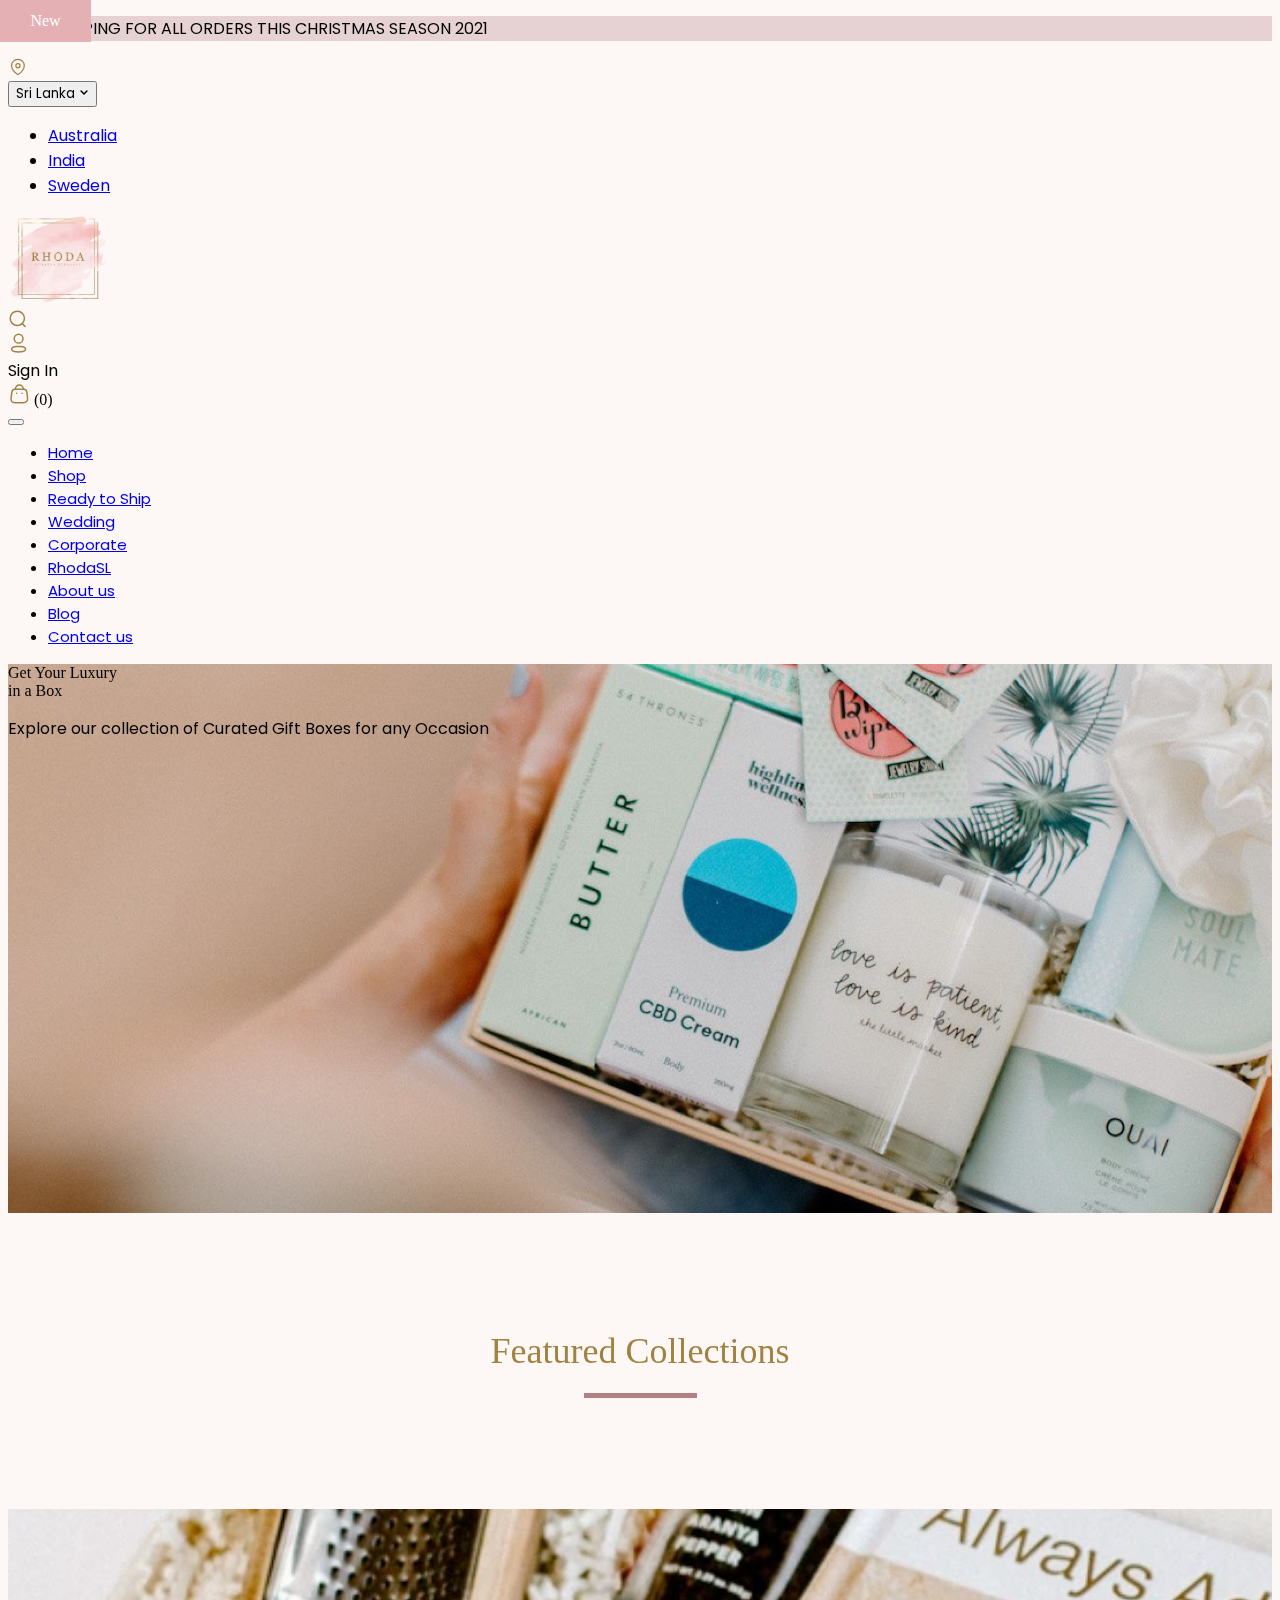
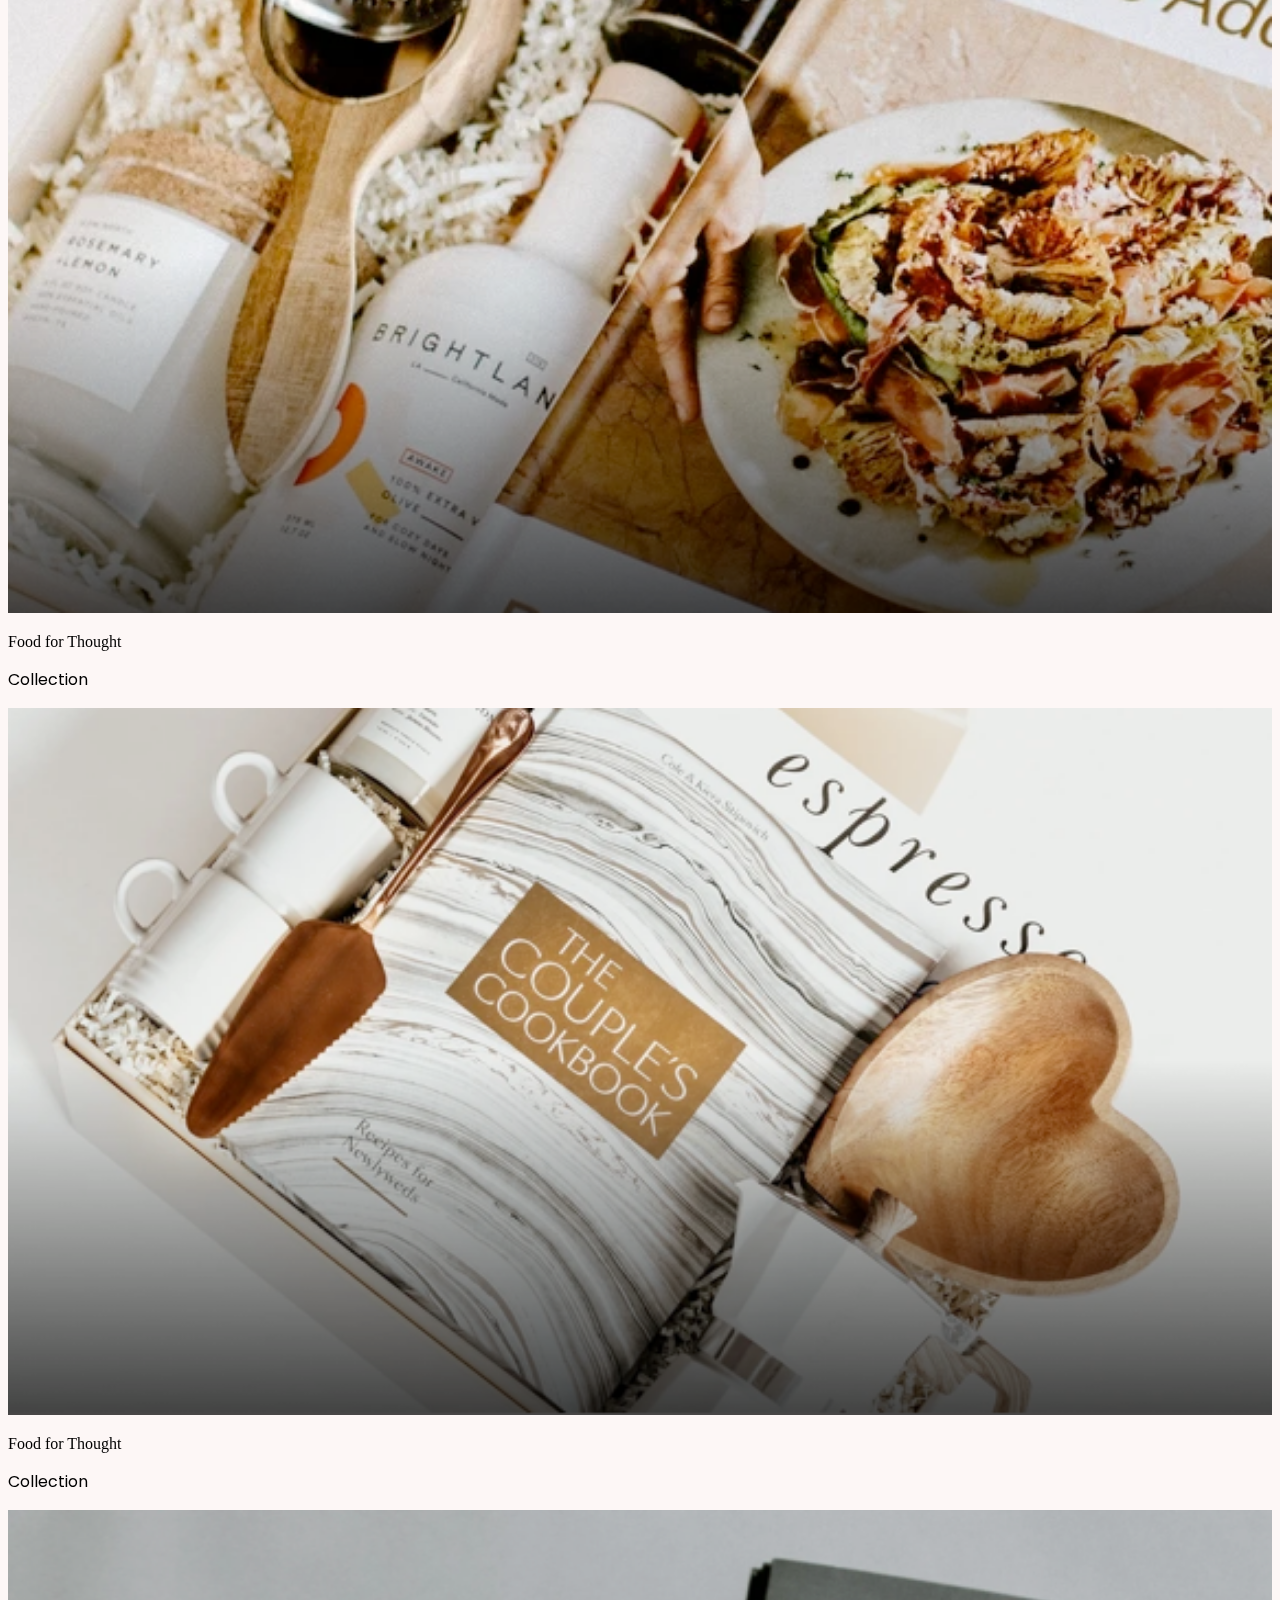
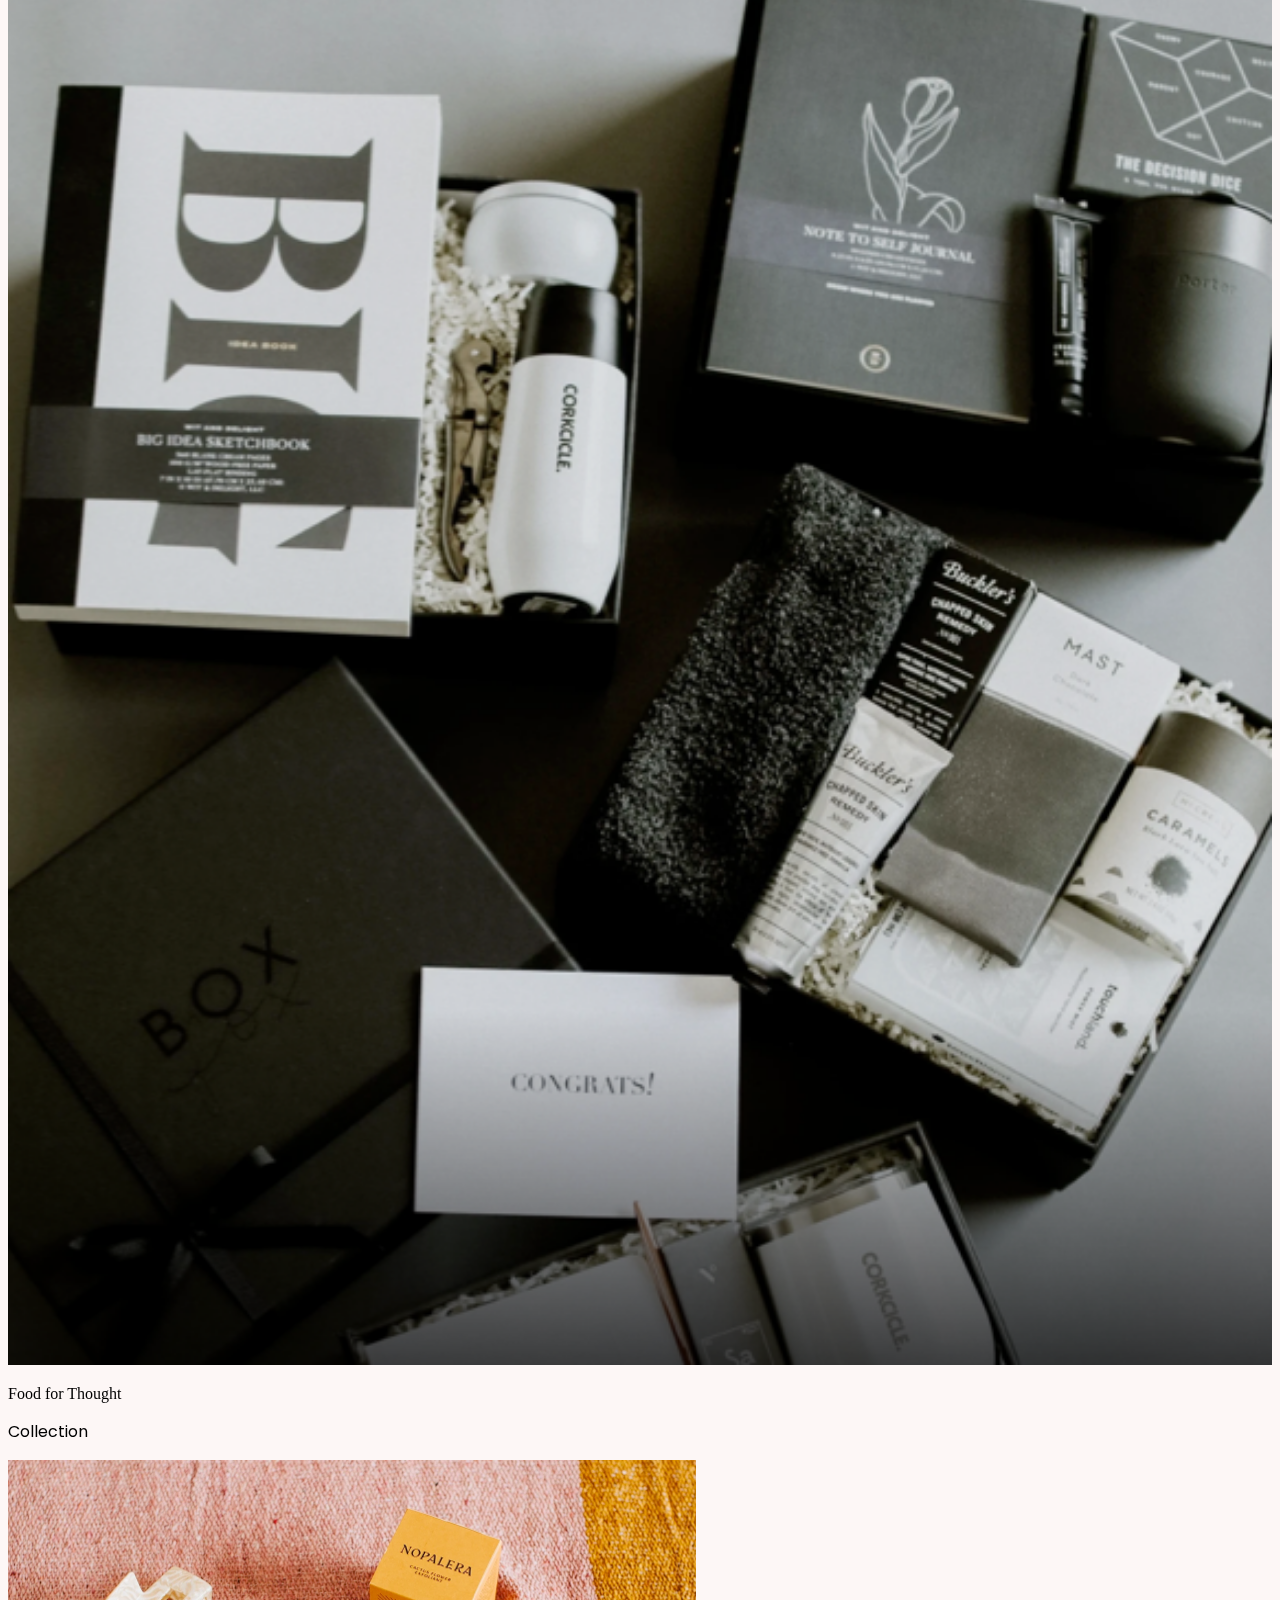
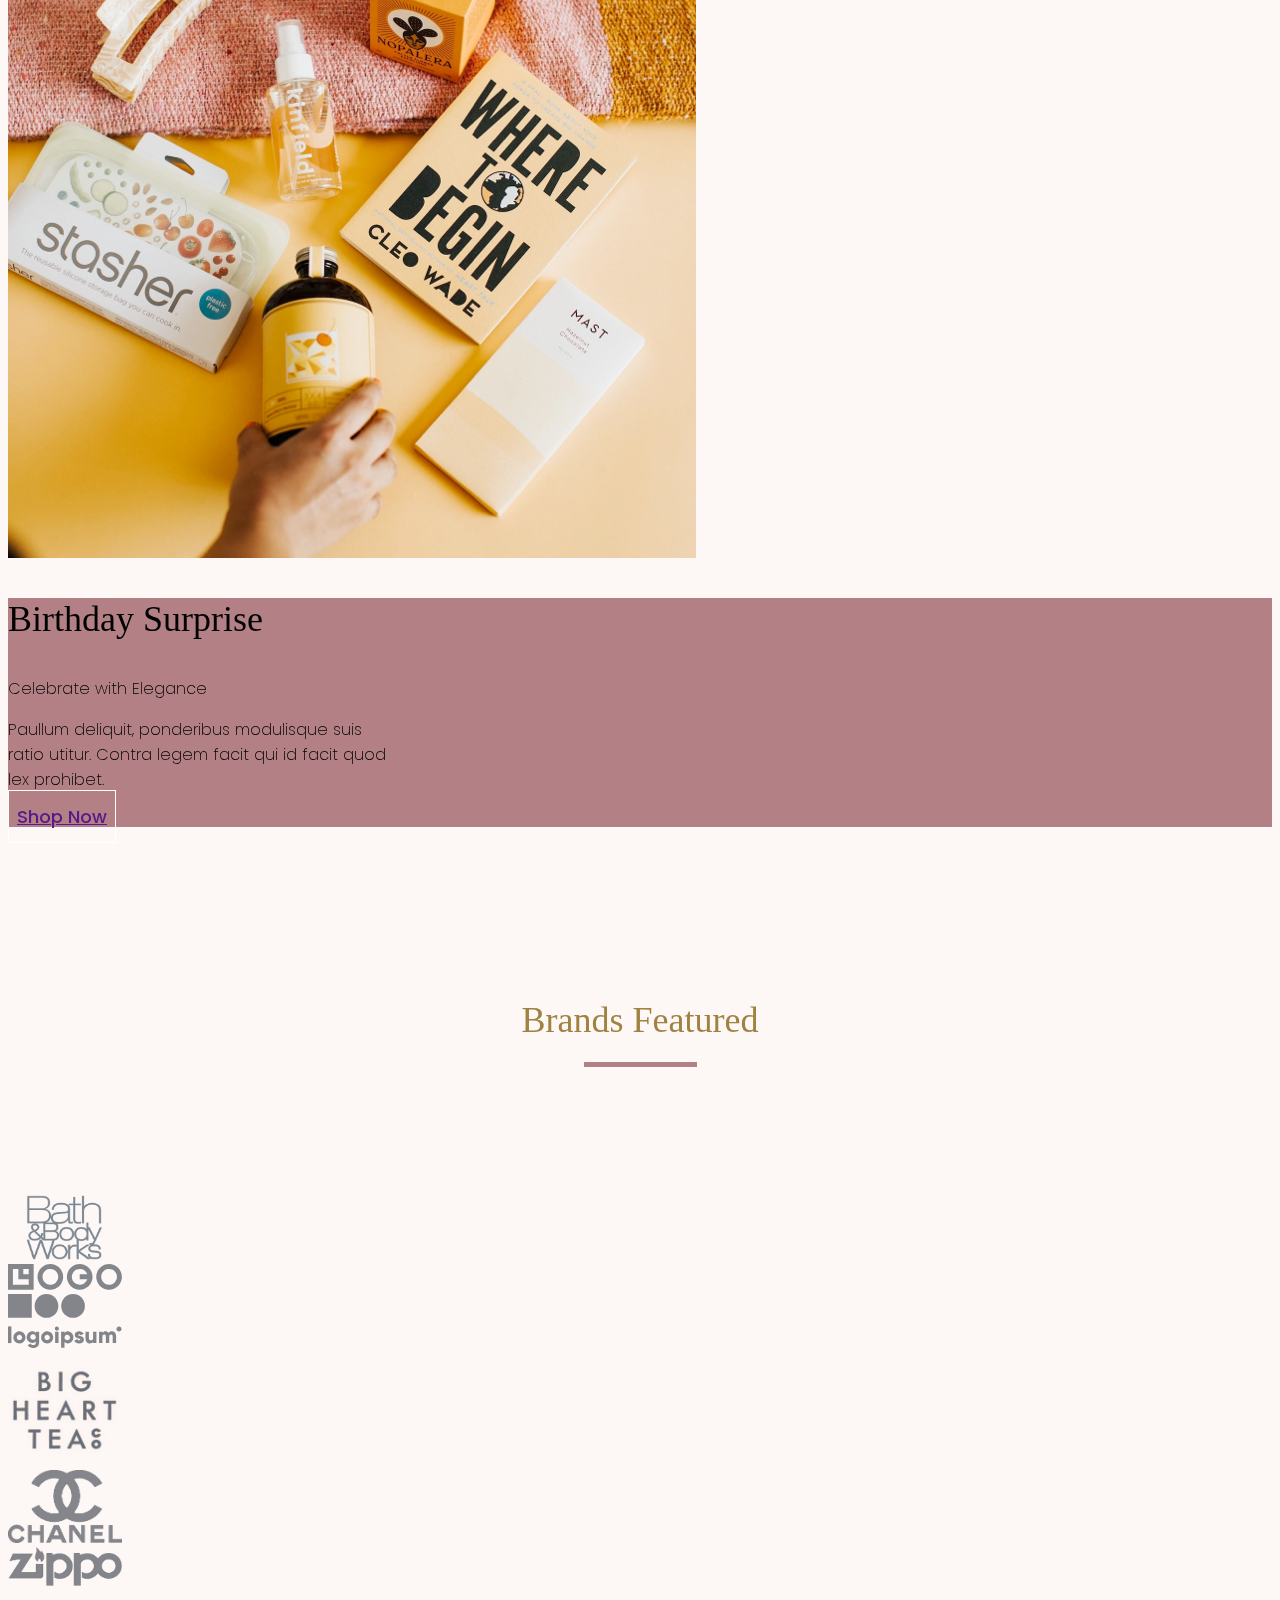
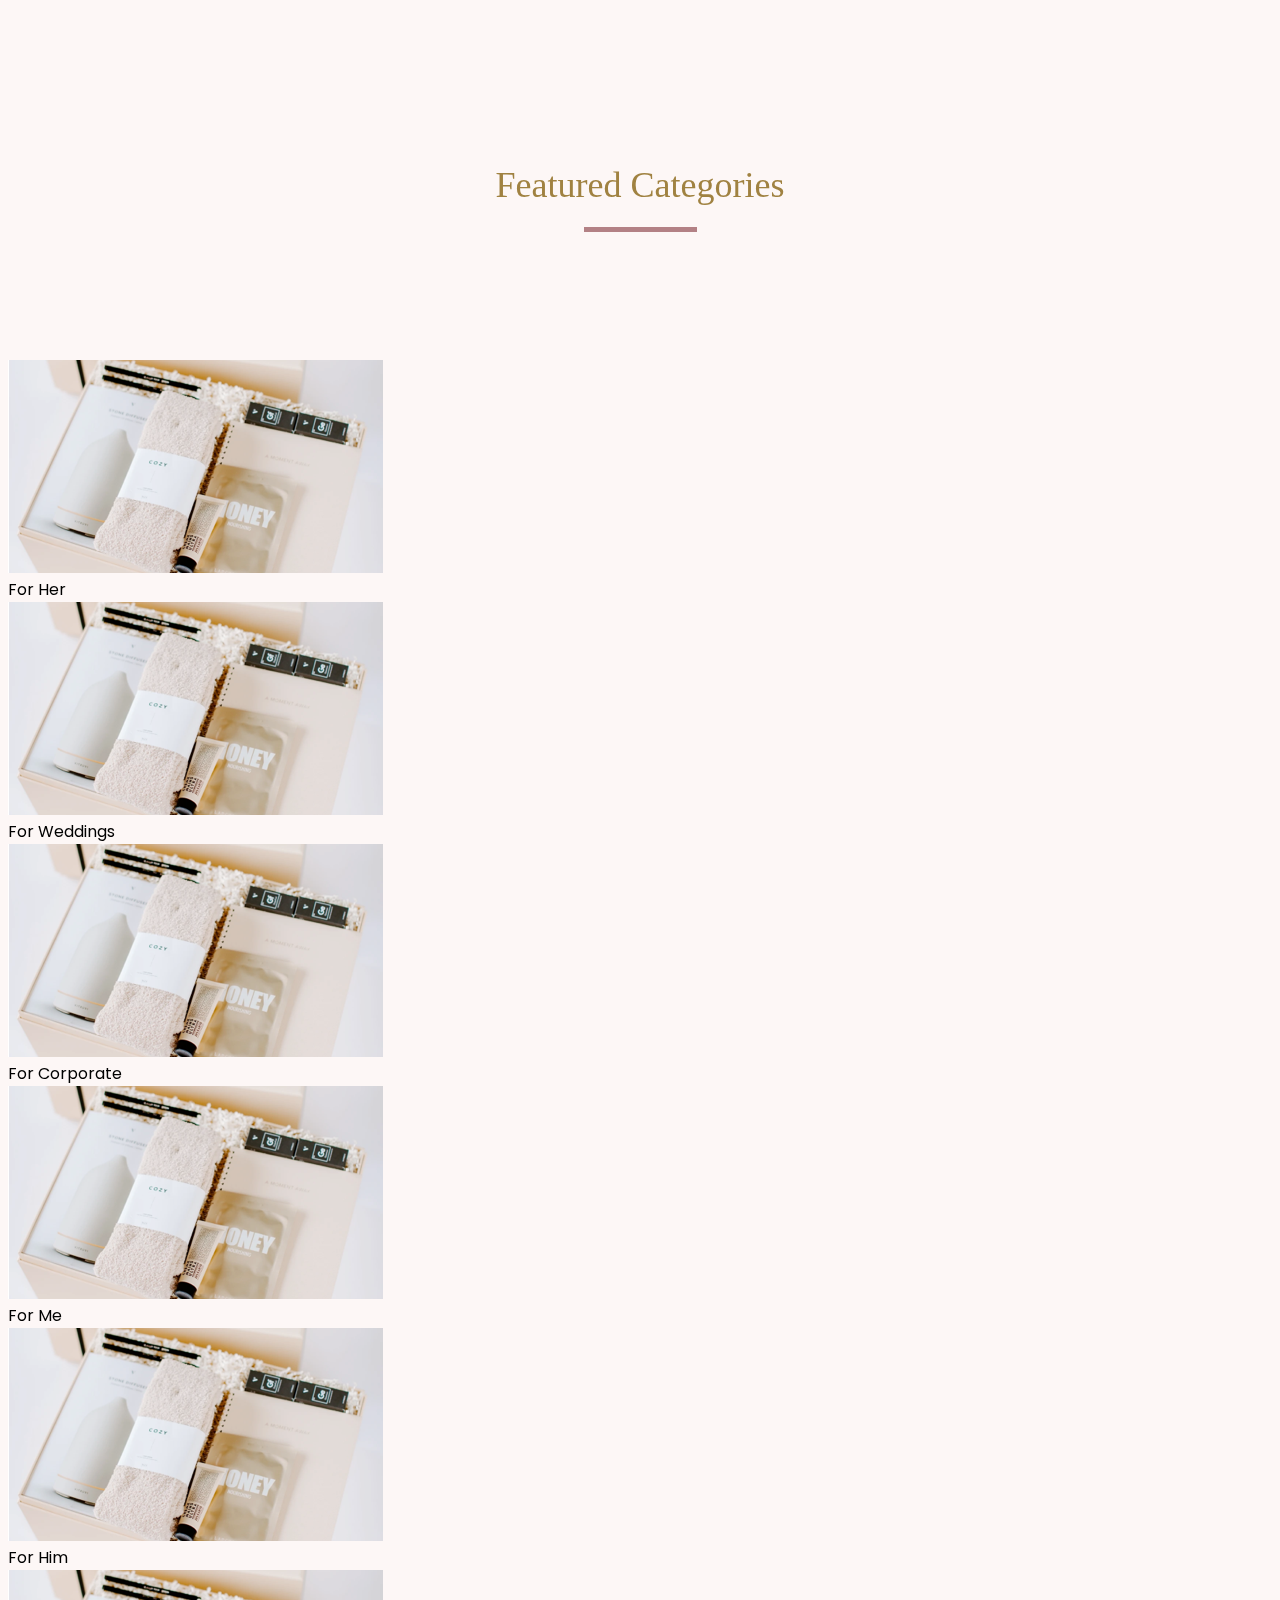
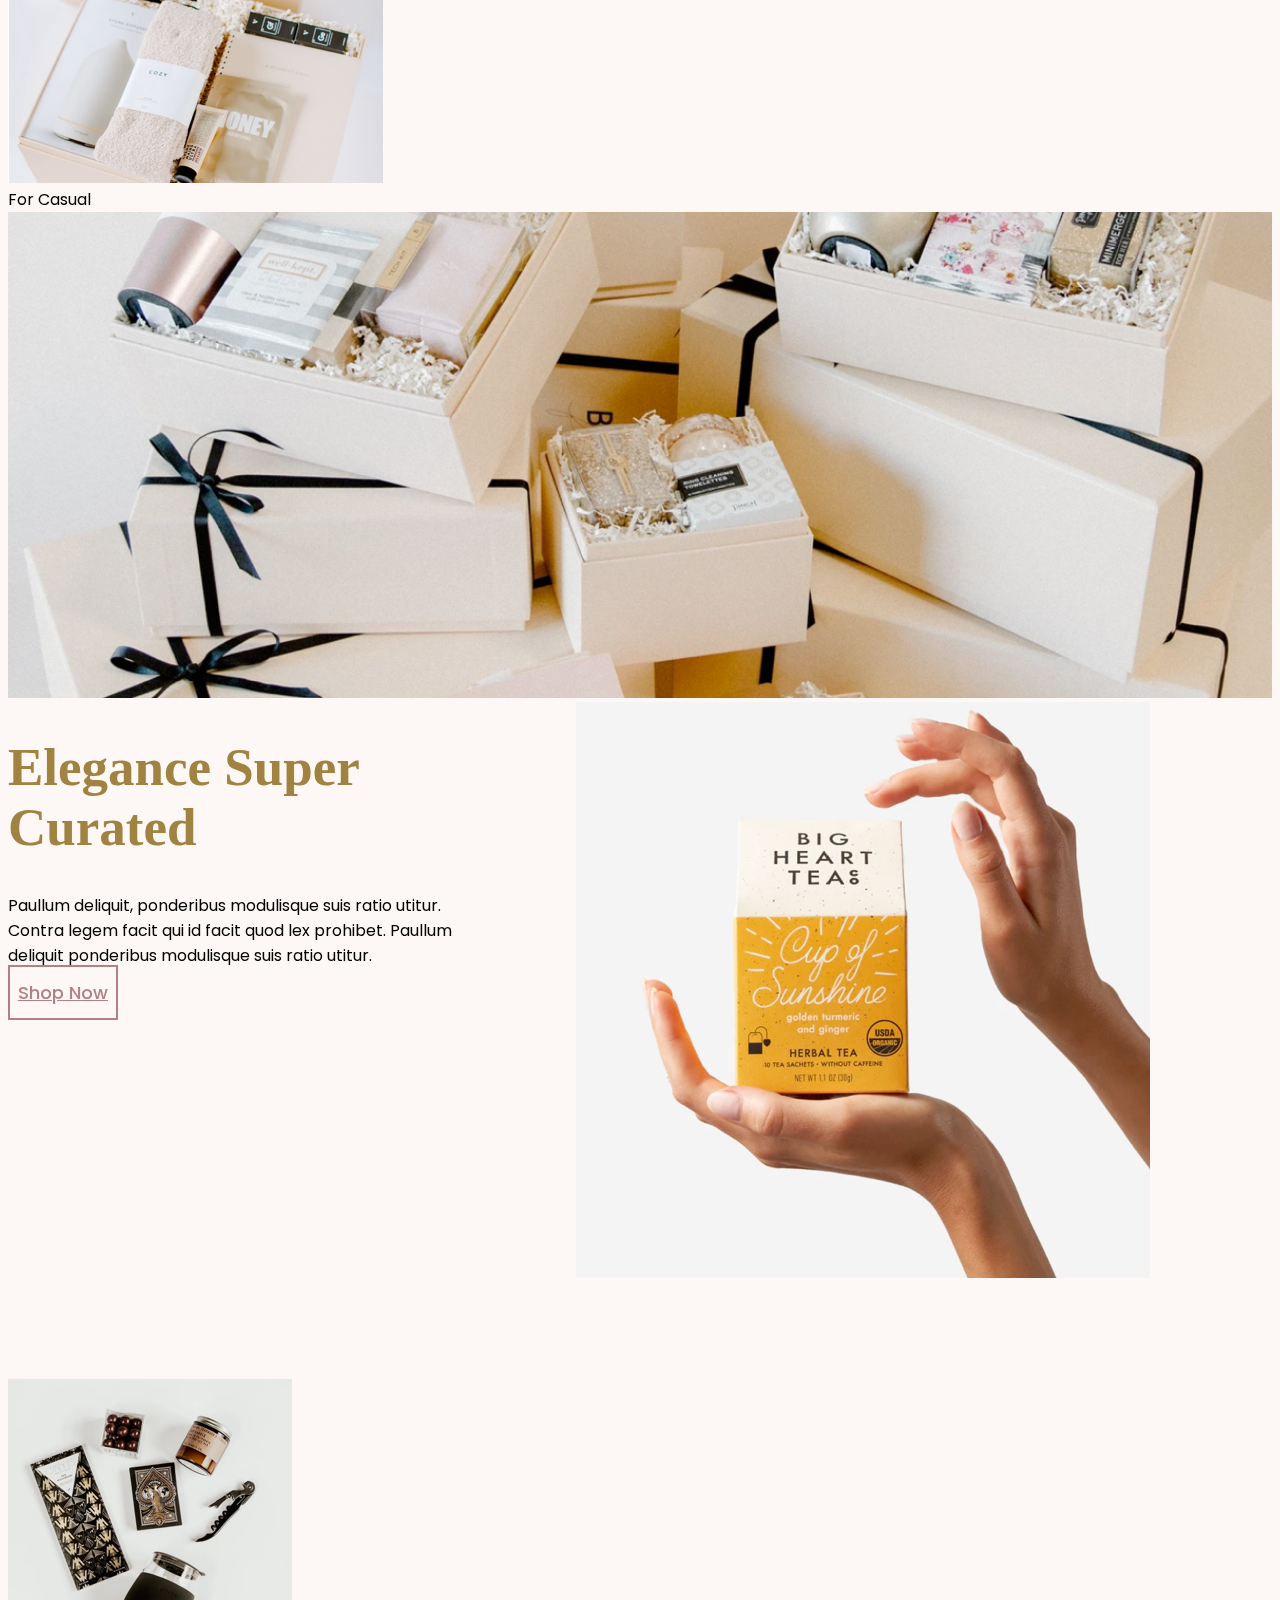
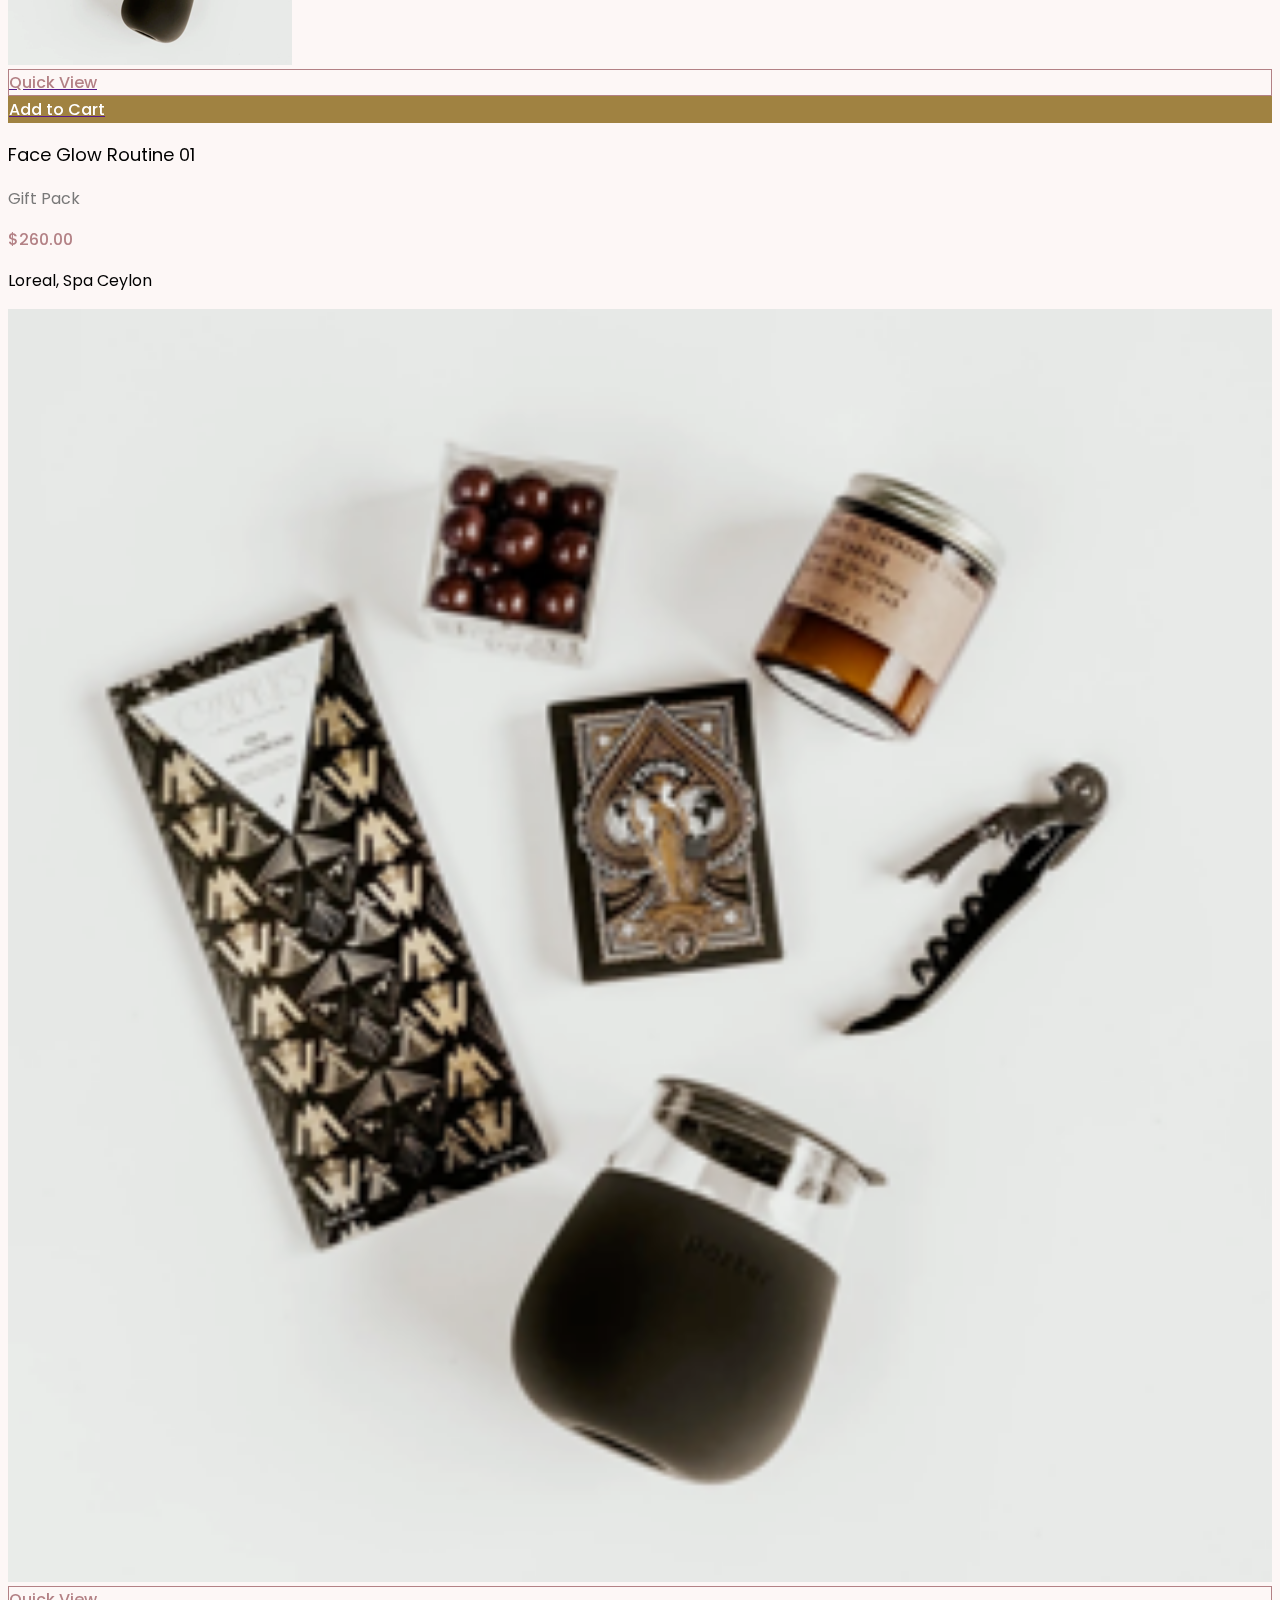
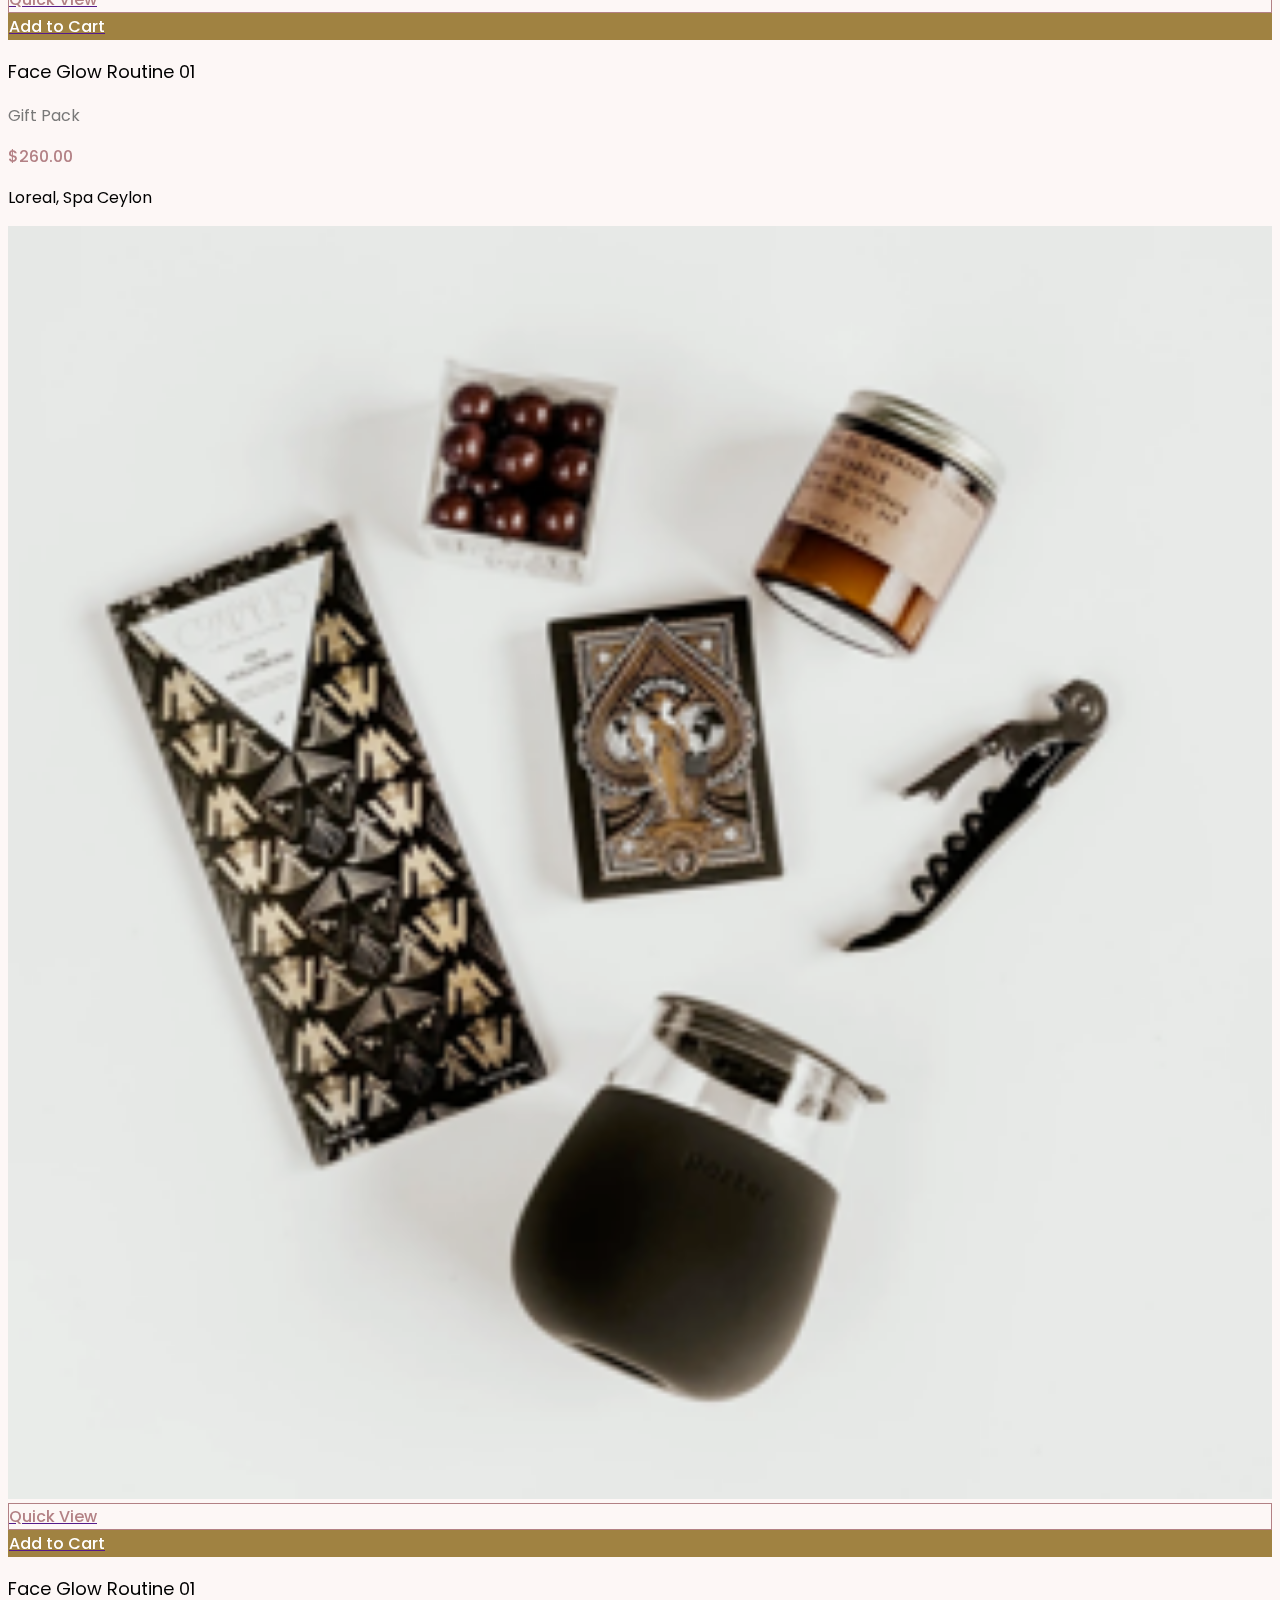
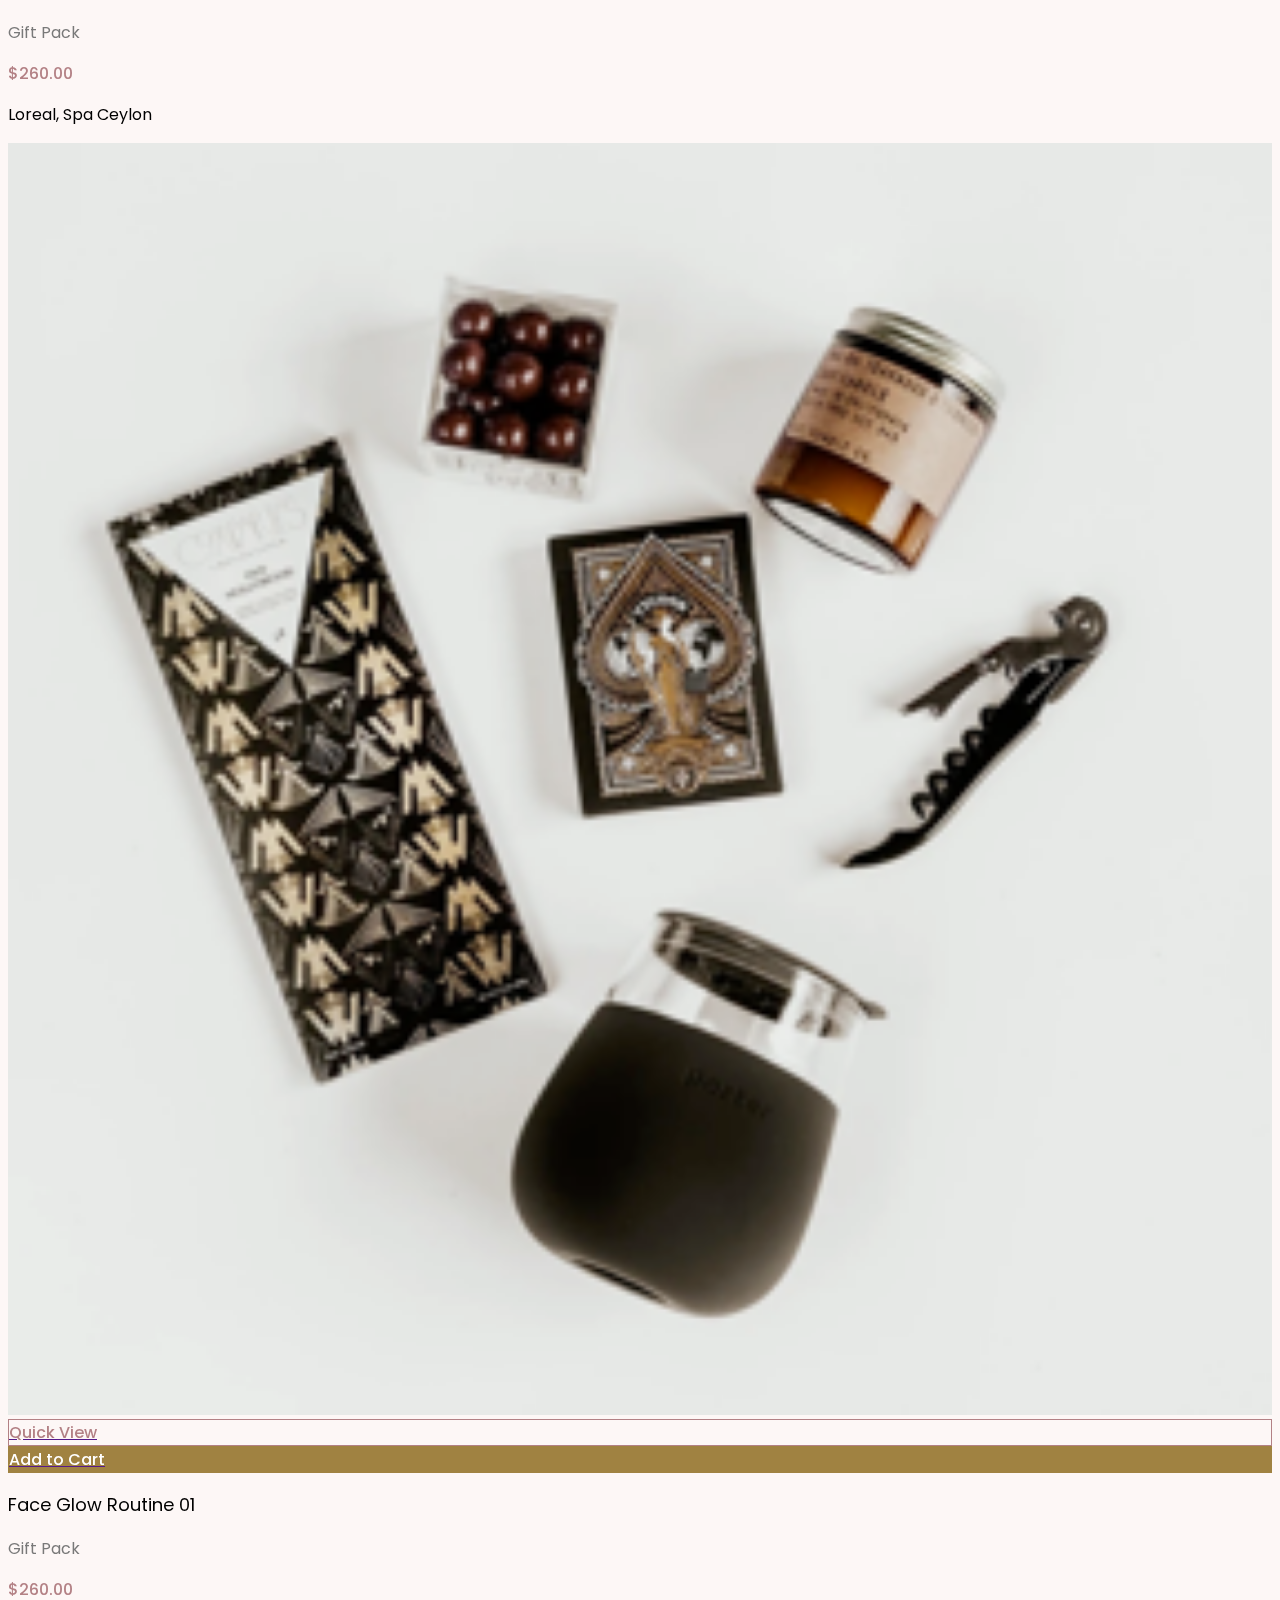
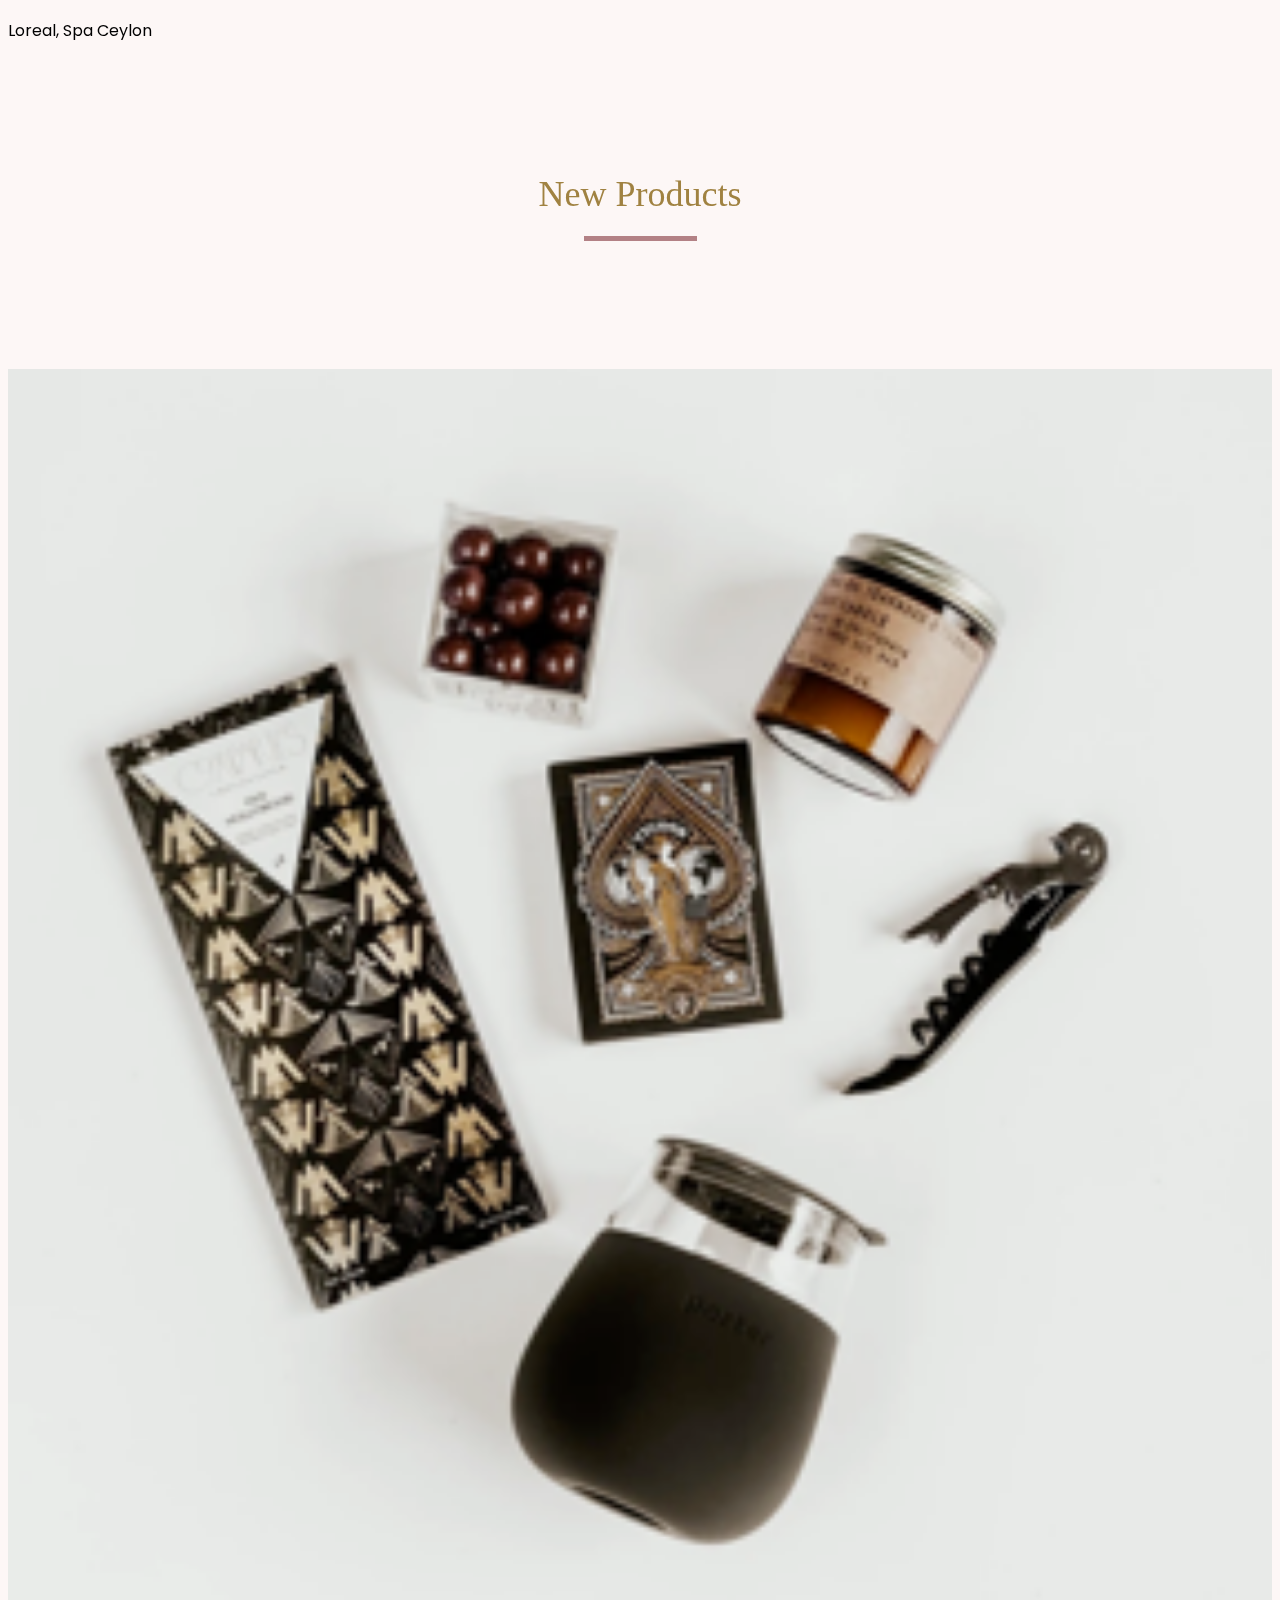
==== commit bf0f8eeb: "Updated page" ====
--- a/index.html
+++ b/index.html
@@ -3,171 +3,177 @@
 
 <head>
 
-  <!-- Required meta tags -->
-  <meta charset="utf-8">
-  <meta name="viewport" content="width=device-width, initial-scale=1">
-
-  <!-- Bootstrap CSS -->
-  <link href="https://cdn.jsdelivr.net/npm/bootstrap@5.2.0-beta1/dist/css/bootstrap.min.css" rel="stylesheet"
-    integrity="sha384-0evHe/X+R7YkIZDRvuzKMRqM+OrBnVFBL6DOitfPri4tjfHxaWutUpFmBp4vmVor" crossorigin="anonymous">
-  <link rel="stylesheet" href="https://cdn.jsdelivr.net/npm/bootstrap-icons@1.8.3/font/bootstrap-icons.css">
-  <!-- Fonts -->
-  <link rel="preconnect" href="https://fonts.googleapis.com">
-  <link rel="preconnect" href="https://fonts.gstatic.com" crossorigin>
-  <link href="https://fonts.googleapis.com/css2?family=Poppins:wght@100;200;300;400;500;600;700;800;900&display=swap"
-    rel="stylesheet">
-
-
-  <!-- Style sheets -->
-  <link rel="stylesheet" href="assets/css/style.css" />
-  <link rel="stylesheet" href="assets/css/style-md.css" />
-  <link rel="stylesheet" href="assets/css/style-xl.css" />
-  <link rel="stylesheet" href="assets/css/style-lg.css" />
-  <link rel="stylesheet" href="assets/css/style-sm.css" />
-
-  <title>Home</title>
+    <!-- Required meta tags -->
+    <meta charset="utf-8">
+    <meta name="viewport" content="width=device-width, initial-scale=1">
+
+    <!-- Bootstrap CSS -->
+    <link href="https://cdn.jsdelivr.net/npm/bootstrap@5.2.0-beta1/dist/css/bootstrap.min.css" rel="stylesheet"
+        integrity="sha384-0evHe/X+R7YkIZDRvuzKMRqM+OrBnVFBL6DOitfPri4tjfHxaWutUpFmBp4vmVor" crossorigin="anonymous">
+    <link rel="stylesheet" href="https://cdn.jsdelivr.net/npm/bootstrap-icons@1.8.3/font/bootstrap-icons.css">
+
+    <!-- SwiperJS -->
+    <link rel="stylesheet" href="https://unpkg.com/swiper@8/swiper-bundle.min.css">
+
+    <!-- Fonts -->
+    <link rel="preconnect" href="https://fonts.googleapis.com">
+    <link rel="preconnect" href="https://fonts.gstatic.com" crossorigin>
+    <link href="https://fonts.googleapis.com/css2?family=Poppins:wght@100;200;300;400;500;600;700;800;900&display=swap"
+        rel="stylesheet">
+
+
+    <!-- Style sheets -->
+    <link rel="stylesheet" href="assets/css/style.css" />
+    <link rel="stylesheet" href="assets/css/style-md.css" />
+    <link rel="stylesheet" href="assets/css/style-xl.css" />
+    <link rel="stylesheet" href="assets/css/style-lg.css" />
+    <link rel="stylesheet" href="assets/css/style-sm.css" />
+
+    <title>Home</title>
 </head>
 
 <body>
 
-  <!-- free shipping for all rectangle -->
-  <header>
-    <div style="background-color:var(--pink-header);" class="text-center">
-      <p class="mb-0 py-2 text-white">FREE SHIPPING FOR ALL ORDERS THIS CHRISTMAS SEASON 2021</p>
+    
+    <header>
+        <!-- free shipping for all rectangle -->
+        <div style="background-color:var(--pink-header);" class="text-center">
+            <p class="mb-0 py-2 text-white">FREE SHIPPING FOR ALL ORDERS THIS CHRISTMAS SEASON 2021</p>
+        </div>
+        <!--/ free shipping for all rectangle -->
+
+        <!-- logo header -->
+        <div class="row align-items-center justify-content-between mx-0">
+            <!-- Sri Lanka dropdown & Loaction Icon -->
+            <div class="col-5">
+                <div class="row px-md-3">
+                    <!-- Loaction Icon -->
+
+                    <img src="assets/images/iconly-light-location.svg" class="col-auto px-0 ms-4 w-auto"
+                        style="height: 20px;">
+
+                    <!-- Sri Lanka dropdown -->
+                    <div class="col-auto px-0">
+                        <div class="dropdown">
+                            <button class="bg-transparent border-0 dropdown-toggle" type="button"
+                                id="dropdownMenuButton1" data-bs-toggle="dropdown" aria-expanded="false">
+                                Sri Lanka <img class="w-auto" src="assets/images/iconly-light-arrow-down-2.svg"
+                                    alt="dropdown icon">
+                            </button>
+                            <ul class="dropdown-menu" aria-labelledby="dropdownMenuButton1">
+                                <li><a class="dropdown-item" href="#">Australia</a></li>
+                                <li><a class="dropdown-item" href="#">India</a></li>
+                                <li><a class="dropdown-item" href="#">Sweden</a></li>
+                            </ul>
+                        </div>
+                    </div>
+                </div>
+
+
+                <!-- Logo -->
+            </div>
+            <div class="col-auto">
+                <img src="assets/images/rhoda-logo.png" set="assets/images/rhoda-logo@2x.png 2x,
+            assets/images/rhoda-logo@3x.png 3x" class="image-specs Rhoda-logo my-4">
+            </div>
+
+            <!-- Search, Sign in, cart -->
+            <div class="col-5">
+                <div class="row justify-content-end pe-5 me-5">
+                    <!-- Search -->
+                    <div class="col-auto border-end my-5 px-4">
+                        <img class="w-auto" src="assets/images/iconly-light-search.svg">
+                    </div>
+                    <!-- Sign in -->
+                    <div class="col-auto border-end my-5">
+                        <div class="row px-3">
+                            <div class="col-auto px-0">
+                                <img class="w-auto" src="assets/images/iconly-light-profile.svg">
+                            </div>
+                            <div class="col px-1" style="font-family: Poppins;">
+                                Sign In
+                            </div>
+                        </div>
+                    </div>
+                    <!-- cart -->
+                    <div class="col-auto my-5 ps-4">
+                        <img class="w-auto" src="assets/images/iconly-light-bag.svg">
+                        (0)
+                    </div>
+                </div>
+            </div>
+        </div>
+        <!--/ logo header -->
+
+        <!-- Navigation Panel -->
+        <nav class="navbar navbar-expand-lg navbar-light pb-0 fs-15-px fw-400">
+            <div class="container-fluid" style="background-color:var(--body-bg-color);">
+                <!-- <a class="navbar-brand" href="#">Navbar</a> -->
+                <button class="navbar-toggler" type="button" data-bs-toggle="collapse" data-bs-target="#navbarNav"
+                    aria-controls="navbarNav" aria-expanded="false" aria-label="Toggle navigation">
+                    <span class="navbar-toggler-icon"></span>
+                </button>
+                <div class="border-bottom collapse navbar-collapse nav justify-content-center" id="navbarNav">
+                    <ul class="navbar-nav">
+
+                        <li class="nav-item ps-md-3 ps-xl-5">
+                            <a class="nav-link active" aria-current="page" href="./index.html">Home</a>
+                        </li>
+                        <li class="nav-item ps-md-3 ps-xl-5">
+                            <a class="nav-link" href="#">Shop</a>
+                        </li>
+                        <li class="nav-item ps-md-3 ps-xl-5">
+                            <a class="nav-link" href="#">Ready to Ship</a>
+                        </li>
+                        <li class="nav-item ps-md-3 ps-xl-5">
+                            <a class="nav-link" href="#">Wedding</a>
+                        </li>
+                        <li class="nav-item ps-md-3 ps-xl-5">
+                            <a class="nav-link" href="#">Corporate</a>
+                        </li>
+                        <li class="nav-item ps-md-3 ps-xl-5">
+                            <a class="nav-link" href="#">RhodaSL</a>
+                        </li>
+                        <li class="nav-item ps-md-3 ps-xl-5">
+                            <a class="nav-link" href="./aboutRhoda.html">About us</a>
+                        </li>
+                        <li class="nav-item ps-md-3 ps-xl-5">
+                            <a class="nav-link" href="./blog.html">Blog</a>
+                        </li>
+                        <li class="nav-item ps-md-3 ps-xl-5">
+                            <a class="nav-link" href="./contactUs.html">Contact us</a>
+                        </li>
+
+                    </ul>
+                </div>
+            </div>
+        </nav>
+        <!--/ Navigation Panel -->
+    </header>
+
+    <!-- Home section -->
+    <!-- Home Banner -->
+    <div class="home-banner-image"
+        style="background: url(assets/images/home-banner.png)  no-repeat center; background-size: cover;">
+        <div class="text-white mx-auto mx-md-5 pt-5 px-5 px-md-5">
+            <p class="display-1 pt-5 mt-5" style="font-family: var(--play-fair);">Get Your Luxury <br>
+                in a Box</p>
+            <p class="fw-normal fs-6 text-white">Explore our collection of Curated Gift Boxes
+                for any
+                Occasion</p>
+        </div>
+        <!-- <img class="pb-3" src="assets/images/home-banner.png" alt="Imgage of Some products"> -->
     </div>
-
-    <!-- logo header -->
-    <div class="row align-items-center justify-content-between mx-0">
-      <!-- Sri Lanka dropdown & Loaction Icon -->
-      <div class="col-5">
-        <div class="row px-3">
-          <!-- Loaction Icon -->
-
-          <img src="assets/images/iconly-light-location.svg" class="col-auto px-0 ms-4 w-auto" style="height: 20px;">
-
-          <!-- Sri Lanka dropdown -->
-          <div class="col-auto px-0">
-            <div class="dropdown">
-              <button class="bg-transparent border-0 dropdown-toggle" type="button" id="dropdownMenuButton1"
-                data-bs-toggle="dropdown" aria-expanded="false">
-                Sri Lanka <img class="w-auto" src="assets/images/iconly-light-arrow-down-2.svg" alt="dropdown icon">
-              </button>
-              <ul class="dropdown-menu" aria-labelledby="dropdownMenuButton1">
-                <li><a class="dropdown-item" href="#">Australia</a></li>
-                <li><a class="dropdown-item" href="#">India</a></li>
-                <li><a class="dropdown-item" href="#">Sweden</a></li>
-              </ul>
-            </div>
-          </div>
-        </div>
-
-        <!-- <p style="color: black;">Sri Lanka</p>
-          <img src="assets/images/iconly-light-arrow-down-2.svg"
-            class="IconlyLightArrow---Down-2"> -->
-
-        <!-- Logo -->
-      </div>
-      <div class="col-auto">
-        <img src="assets/images/rhoda-logo.png" set="assets/images/rhoda-logo@2x.png 2x,
-            assets/images/rhoda-logo@3x.png 3x" class="image-specs Rhoda-logo my-4">
-      </div>
-
-      <!-- Search, Sign in, cart -->
-      <div class="col-5">
-        <div class="row justify-content-end pe-5 me-5">
-          <!-- Search -->
-          <div class="col-auto border-end my-5 px-4">
-            <img class="w-auto" src="assets/images/iconly-light-search.svg">
-          </div>
-          <!-- Sign in -->
-          <div class="col-auto border-end my-5">
-            <div class="row px-3">
-              <div class="col-auto px-0">
-                <img class="w-auto" src="assets/images/iconly-light-profile.svg">
-              </div>
-              <div class="col px-1" style="font-family: Poppins;">
-                Sign In
-              </div>
-            </div>
-          </div>
-          <!-- cart -->
-          <div class="col-auto my-5 ps-4">
-            <img class="w-auto" src="assets/images/iconly-light-bag.svg">
-            (0)
-          </div>
-        </div>
-      </div>
-
-
-    </div>
-    <!-- Navigation Panel -->
-    <nav class="navbar navbar-expand-lg navbar-light ">
-      <div class="container-fluid" style="background-color:var(--body-bg-color);">
-        <!-- <a class="navbar-brand" href="#">Navbar</a> -->
-        <button class="navbar-toggler" type="button" data-bs-toggle="collapse" data-bs-target="#navbarNav"
-          aria-controls="navbarNav" aria-expanded="false" aria-label="Toggle navigation">
-          <span class="navbar-toggler-icon"></span>
-        </button>
-        <div class="collapse navbar-collapse nav justify-content-center" id="navbarNav">
-          <ul class="navbar-nav">
-
-            <li class="nav-item ps-md-3 ps-xl-5">
-              <a class="nav-link active" aria-current="page" href="#">Home</a>
-            </li>
-            <li class="nav-item ps-md-3 ps-xl-5">
-              <a class="nav-link" href="#">Shop</a>
-            </li>
-            <li class="nav-item ps-md-3 ps-xl-5">
-              <a class="nav-link" href="#">Ready to Ship</a>
-            </li>
-            <li class="nav-item ps-md-3 ps-xl-5">
-              <a class="nav-link" href="#">Wedding</a>
-            </li>
-            <li class="nav-item ps-md-3 ps-xl-5">
-              <a class="nav-link" href="#">Corporate</a>
-            </li>
-            <li class="nav-item ps-md-3 ps-xl-5">
-              <a class="nav-link" href="#">RhodaSL</a>
-            </li>
-            <li class="nav-item ps-md-3 ps-xl-5">
-              <a class="nav-link" href="#">About us</a>
-            </li>
-            <li class="nav-item ps-md-3 ps-xl-5">
-              <a class="nav-link" href="#">Blog</a>
-            </li>
-            <li class="nav-item ps-md-3 ps-xl-5">
-              <a class="nav-link" href="#">Contact us</a>
-            </li>
-            <!-- <li class="nav-item">
-                             <a class="nav-link disabled" href="#" tabindex="-1" aria-disabled="true">Disabled</a>
-                        </li> -->
-          </ul>
-        </div>
-      </div>
-    </nav>
-  </header>
-
-
-  <!-- Home Banner -->
-  <div class="home-banner-image"
-    style="background: url(assets/images/home-banner.png)  no-repeat; background-size: cover;">
-    <div class="mx-5 px-5" style="padding-top:150px ;">
-      <h1 style="font-size: 80px;">Get Your Luxury <br>
-        in a Box</h1>
-      <h2 style="color:white ; font-size: 20px; font-weight: 300;">Explore our collection of Curated Gift Boxes for any
-        Occasion</h2>
-    </div>
-    <!-- <img class="pb-3" src="assets/images/home-banner.png" alt="Imgage of Some products"> -->
-  </div>
-
-  <!-- <div class="container"> -->
-
-  <!-- Section 1 -->
-  <section class="container">
-    <!-- Title -->
-    <p class="featured-content-text mb-0" style="padding-bottom: 54px; padding-top: 81px;">Featured Collections</p>
-
-    <!-- <div class="featured-heading row pt-5">
+    <!--/ Home section -->
+
+
+
+    <!-- Section 1.1 -->
+    <section class="container">
+        <!-- Title -->
+        <p class="featured-content-text mb-0" style="padding-bottom: 54px; padding-top: 81px;">Featured Collections</p>
+
+        <!-- <div class="featured-heading row pt-5">
       <div class="col-md-4 featured-content-text text-center">
         Featured Collections
         <div class="featured-border-style"></div>
@@ -175,1098 +181,927 @@
 
       </div> -->
 
-    <!-- collection Images -->
-    <div class="row g-2 pb-4 mb-5">
-      <div class="col-md-6">
-        <div class="row gy-3">
-          <div class="col-12 position-relative ">
-            <img class="food-for-thought image-specs" src="assets/images/food-for-thought-collection.png"
-              alt="food for thought image for featured collection">
-            <div class="position-absolute bottom-0 text-white p-3 p-lg-4 m-2 m-lg-2">
-              <p class="fw-normal fs-5 lh-1" style="font-family: var(--play-fair) ;"> Food for Thought</p>
-              <p class="fw-light fs-6 lh-1 mb-0"> Collection</p>
-            </div>
-          </div>
-          <div class="col-12 position-relative">
-            <img class="mothers-special image-specs" src="assets/images/mothers-special-collection.png"
-              alt="Mothers Special for featured collection">
-            <div class="position-absolute bottom-0 text-white p-3 p-lg-4 m-2 m-lg-2">
-              <p class="fw-normal fs-5 lh-1" style="font-family: var(--play-fair) ;"> Food for Thought</p>
-              <p class="fw-light fs-6 lh-1 mb-0"> Collection</p>
-            </div>
-          </div>
+        <!-- collection Images -->
+        <div class="row gx-4 gy-4 pb-4 mb-5">
+            <div class="col-md-6">
+                <div class="row gy-4">
+                    <div class="col-12 position-relative ">
+                        <img class="food-for-thought image-specs" src="assets/images/food-for-thought-collection.png"
+                            alt="food for thought image for featured collection">
+                        <div class="position-absolute bottom-0 text-white p-3 p-lg-4 m-2 m-lg-2">
+                            <p class="fw-normal fs-5 lh-1" style="font-family: var(--play-fair) ;"> Food for Thought</p>
+                            <p class="fw-light fs-6 lh-1 mb-0"> Collection</p>
+                        </div>
+                    </div>
+                    <div class="col-12 position-relative">
+                        <img class="mothers-special image-specs" src="assets/images/mothers-special-collection.png"
+                            alt="Mothers Special for featured collection">
+                        <div class="position-absolute bottom-0 text-white p-3 p-lg-4 m-2 m-lg-2">
+                            <p class="fw-normal fs-5 lh-1" style="font-family: var(--play-fair) ;"> Food for Thought</p>
+                            <p class="fw-light fs-6 lh-1 mb-0"> Collection</p>
+                        </div>
+                    </div>
+                </div>
+            </div>
+            <div class="col-md-6 position-relative">
+                <img class="boys-to-men-xx image-specs" src="assets/images/boys-to-men-xx-collection.png"
+                    alt="Boys to Men XX image for featured collection">
+                <div class="position-absolute bottom-0 text-white p-3 p-lg-4 m-2 m-lg-2">
+                    <p class="fw-normal fs-5 lh-1" style="font-family: var(--play-fair) ;"> Food for Thought</p>
+                    <p class="fw-light fs-6 lh-1 mb-0"> Collection</p>
+                </div>
+            </div>
         </div>
-      </div>
-      <div class="col-md-6 position-relative">
-        <img class="boys-to-men-xx image-specs" src="assets/images/boys-to-men-xx-collection.png"
-          alt="Boys to Men XX image for featured collection">
-        <div class="position-absolute bottom-0 text-white p-3 p-lg-4 m-2 m-lg-2">
-          <p class="fw-normal fs-5 lh-1" style="font-family: var(--play-fair) ;"> Food for Thought</p>
-          <p class="fw-light fs-6 lh-1 mb-0"> Collection</p>
+    </section>
+    <!--/ Section 1.1 -->
+
+    <!-- Section 1.2 - birthday surprise section -->
+    <Section class="container">
+        <div class="row align-items-center">
+            <div class="col-lg-6">
+                <div class="overlap-image ratio ratio-1x1">
+                    <img src="assets/images/bitmap-collection.png" alt="Bitmap image for featured collection">
+                </div>
+            </div>
+            <div class="col-lg-6" style="z-index: 1;">
+                <div class="py-4 text-white text-center" style="background :var(--dark-rose) ;">
+                    <div class="col-11 col-md-8 mx-auto"></div>
+                    <p class="title-common mb-1">Birthday Surprise</p>
+                    <p class="fw-200 mb-4">Celebrate with Elegance</p>
+                    <p class="fw-200 mb-4">Paullum deliquit, ponderibus modulisque suis <br> ratio utitur. Contra legem
+                        facit
+                        qui
+                        id facit quod <br> lex
+                        prohibet.</p>
+                    <a href="" class="shop-now-1 btn text-white" role="button">Shop Now</a>
+                </div>
+            </div>
         </div>
-      </div>
-    </div>
-  </section>
-
-
-  <!-- <section class="container pb-4 mb-5">
-    <div class="row">
-      <div class="col-6 px-0">
-        <div class="position-relative ">
-          <div class="ratio ratio-16x9 ">
-            <img class="food-for-thought w-100" src="assets/images/food-for-thought-collection.png"
-              alt="food for thought image for featured collection">
-          </div>
-          <div class="collection-images-style">
-            <span class="">
-              <p class="fw-normal m-0" style="font-family: var(--play-fair) ;"> Food for Thought</p>
-            </span>
-            <span class="">
-              <p class="fw-light" style="font-size: 16px;"> Collection</p>
-            </span>
-          </div>
+    </Section>
+    <!--/ Section 1.2 -->
+
+    <!-- Section 2 -->
+    <section class="container">
+        <p class="featured-content-text" style="padding-top: 136px;">Brands Featured</p>
+        <div class="row align-items-center d-flex mx-4 mx-lg-0 gy-5">
+            <div class="col-6 col-md-4 col-xl-2">
+                <img class="logo-brands" src="assets/images/brands/bath-and-body-works-brand-logo.png" alt="">
+            </div>
+            <div class="col-6 col-md-4 col-xl-2">
+                <img class="logo-brands" src="assets/images/brands/logo-brand-logo.svg" alt="">
+            </div>
+            <div class="col-6 col-md-4 col-xl-2">
+                <img class="logo-brands" src="assets/images/brands/logo-ipsum-brand-logo.svg" alt="">
+            </div>
+            <div class="col-6 col-md-4 col-xl-2">
+                <img class="logo-brands" src="assets/images/brands/big-heart-tea-co-brand-logo.png" alt=""
+                    style="mix-blend-mode: multiply;">
+            </div>
+            <div class="col-6 col-md-4 col-xl-2">
+                <img class="logo-brands" src="assets/images/brands/chanel-brand-logo.png" alt="">
+            </div>
+            <div class="col-6 col-md-4 col-xl-2">
+                <img class="logo-brands" src="assets/images/brands/zippo-brand-logo.png" alt="">
+            </div>
         </div>
-
-        <div class="position-relative">
-          <div class="ratio ratio-16x9">
-            <img class="mothers-special w-100 my-3" src="assets/images/mothers-special-collection.png"
-              alt="Mothers Special for featured collection">
-          </div>
-          <div class="collection-images-style">
-            <span class="">
-              <p class="fw-normal m-0" style="font-family: var(--play-fair) ;"> Mothers Special</p>
-            </span>
-            <span class="">
-              <p class="fw-light" style="font-size: 16px;"> Collection</p>
-            </span>
-          </div>
+    </section>
+    <!--/ Section 2 -->
+
+    <!-- Section 3 -->
+    <section class="container ">
+        <p class="featured-content-text" style="padding-top: 138px;">Featured Categories</p>
+
+        <div class="row">
+            <div class="col-md-6 col-xl-4">
+                <img class="w-100" src="assets/images/featured-categories-product.png" alt="">
+                <div class="pb-5 pt-4 text-center"><a class="featured-categories-link" href="#">For
+                        Her</a>
+                </div>
+            </div>
+            <div class="col-md-6 col-xl-4">
+                <img class="w-100" src="assets/images/featured-categories-product.png" alt="">
+                <div class="pb-5 pt-4 text-center"><a class="featured-categories-link" href="#">For Weddings</a>
+                </div>
+            </div>
+            <div class="col-md-6 col-xl-4">
+                <img class="w-100" src="assets/images/featured-categories-product.png" alt="">
+                <div class="pb-5 pt-4 text-center"><a class="featured-categories-link" href="#">For Corporate</a>
+                </div>
+            </div>
+
+            <div class="col-md-6 col-xl-4">
+                <img class="w-100" src="assets/images/featured-categories-product.png" alt="">
+                <div class="pb-5 pt-4 text-center"><a class="featured-categories-link" href="#">For Me</a>
+                </div>
+            </div>
+            <div class="col-md-6 col-xl-4">
+                <img class="w-100" src="assets/images/featured-categories-product.png" alt="">
+                <div class="pb-5 pt-4 text-center"><a class="featured-categories-link" href="#">For Him</a>
+                </div>
+            </div>
+            <div class="col-md-6 col-xl-4">
+                <img class="w-100" src="assets/images/featured-categories-product.png" alt="">
+                <div class="pb-5 pt-4 text-center"><a class="featured-categories-link" href="#"> For Casual</a>
+                </div>
+            </div>
         </div>
-      </div>
-
-      <div class="col-6 px-0">
-        <div class="position-relative">
-          <div>
-            <img class="boys-to-men-xx w-100 ms-3" src="assets/images/boys-to-men-xx-collection.png"
-              alt="Boys to Men XX image for featured collection">
-          </div>
-          <div class="collection-images-style mx-4 my-3">
-            <span class="">
-              <p class="fw-normal m-0" style="font-family: var(--play-fair) ;"> Boys to Men XX</p>
-            </span>
-            <span class="">
-              <p class="fw-light" style="font-size: 16px;"> Collection</p>
-            </span>
-          </div>
+    </section>
+    <!--/ Section 3 -->
+
+    <!-- Section 4.1 -->
+    <section class="container">
+        <div class="row">
+            <div class="col-12">
+                <img class="image-specs" src="assets/images/elegance-super-banner.png" alt="">
+            </div>
+            <div class="big-heart-tea-banner col-6 col-lg-5 me-md-5 mt-lg-5 mt-md-5 pt-4 pt-md-5">
+                <img class="image-specs" src="assets/images/big-heart-tea-banner.png" alt="">
+            </div>
         </div>
-      </div>
-    </div>
-  </section> -->
-
-  <!-- birthday surprise section -->
-  <Section class="container">
-    <div class="row align-items-center">
-      <div class="col-lg-6">
-        <div class="overlap-image ratio ratio-1x1">
-          <img src="assets/images/bitmap-collection.png" alt="Bitmap image for featured collection">
+    </section>
+    <!--/ Section 4.1 -->
+
+    <!-- Section 4.2 - Shop now section -->
+    <section class="container">
+        <div class="col-md-5 pt-4 pb-5 ">
+            <h1 class="elegance-super-curated ms-3 pt-4 pb-3">Elegance Super <br>
+                Curated</h1>
+            <p class="ms-3">
+                Paullum deliquit, ponderibus modulisque suis ratio utitur.
+                <br> Contra legem facit qui id facit quod lex prohibet. Paullum <br> deliquit ponderibus modulisque suis
+                ratio
+                utitur.
+            </p>
+            <a href="" role="button" class="btn shop-now-2 bg-transparent ms-3">Shop Now</a>
         </div>
-      </div>
-      <div class="col-lg-6" style="z-index: 1;">
-        <div class="py-4 text-white text-center" style="background :var(--dark-rose) ;">
-          <div class="col-11 col-md-8 mx-auto"></div>
-          <p class="title-common mb-1">Birthday Surprise</p>
-          <p class="fw-200 mb-4">Celebrate with Elegance</p>
-          <p class="fw-200 mb-4">Paullum deliquit, ponderibus modulisque suis ratio utitur. Contra legem facit qui
-            id facit quod lex
-            prohibet.</p>
-          <a href="" class="shop-now-1 btn text-white" role="button">Shop Now</a>
+    </section>
+    <!--/ Section 4.2 -->
+
+
+    <!-- Section 5 -->
+    <section class="container">
+        <p class="featured-content-text" style="padding-top: 144px;">Featured</p>
+
+        <!-- products -->
+        <div class="row">
+            <div class="col-md-4 col-xl-3 mb-4">
+                <div class="mb-4 position-relative image-hover overflow-hidden">
+                    <div class="status-div">
+                        <span class="small" style="color: white;">Sale</span>
+                    </div>
+                    <div class="ratio ratio-1x1">
+                        <img src="assets/images/featured-product.png" alt="">
+                    </div>
+
+                    <div class="row button-select position-absolute bg-white mx-0 w-100 gx-2 p-2">
+                        <div class="col pb-2 pt-1">
+                            <a href="" class="text-decoration-none">
+                                <div class="quick-view text-center p-2 ">
+                                    <span class="fw-500">Quick View</span>
+                                </div>
+                            </a>
+                        </div>
+
+                        <div class="col pb-2 pt-1">
+                            <a href="" class="text-decoration-none">
+                                <div class="add-to-cart text-center p-2">
+                                    <span class="fw-500">Add to Cart</span>
+                                </div>
+                            </a>
+                        </div>
+                    </div>
+                </div>
+                <div class="">
+                    <p class="mb-0 fs-18-px fw-light">Face Glow Routine 01</p>
+                    <p class="fw-light" style="color: var(--secondary-text-color);">Gift Pack</p>
+                    <p class="mb-2 fw-500" style="color:var(--dark-rose) ;">$260.00</p>
+                    <p class="fw-light">Loreal, Spa Ceylon</p>
+                </div>
+
+            </div>
+
+            <div class="col-md-4 col-xl-3 mb-4">
+                <div class="mb-4 position-relative image-hover overflow-hidden">
+                    <div class="status-div">
+                        <span class="small" style="color: white;">Sale</span>
+                    </div>
+                    <div class="ratio ratio-1x1">
+                        <img class="image-specs" src="assets/images/featured-product.png" alt="">
+                    </div>
+
+                    <div class="row button-select position-absolute bg-white mx-0 w-100 gx-2 p-2">
+                        <div class="col pb-2 pt-1">
+                            <a href="" class="text-decoration-none">
+                                <div class="quick-view text-center p-2 ">
+                                    <span class="fw-500">Quick View</span>
+                                </div>
+                            </a>
+                        </div>
+
+                        <div class="col pb-2 pt-1">
+                            <a href="" class="text-decoration-none">
+                                <div class="add-to-cart text-center p-2">
+                                    <span class="fw-500">Add to Cart</span>
+                                </div>
+                            </a>
+                        </div>
+                    </div>
+                </div>
+                <div class="">
+                    <p class="mb-0 fs-18-px fw-light">Face Glow Routine 01</p>
+                    <p class="fw-light" style="color: var(--secondary-text-color);">Gift Pack</p>
+                    <p class="mb-2 fw-500" style="color:var(--dark-rose) ;">$260.00</p>
+                    <p class="fw-light">Loreal, Spa Ceylon</p>
+                </div>
+
+            </div>
+
+            <div class="col-md-4 col-xl-3 mb-4">
+                <div class="mb-4 position-relative image-hover overflow-hidden">
+                    <div class="status-div">
+                        <span class="small" style="color: white;">Sale</span>
+                    </div>
+                    <div class="ratio ratio-1x1">
+                        <img class="image-specs" src="assets/images/featured-product.png" alt="">
+                    </div>
+
+                    <div class="row button-select position-absolute bg-white mx-0 w-100 gx-2 p-2">
+                        <div class="col pb-2 pt-1">
+                            <a href="" class="text-decoration-none">
+                                <div class="quick-view text-center p-2 ">
+                                    <span class="fw-500">Quick View</span>
+                                </div>
+                            </a>
+                        </div>
+
+                        <div class="col pb-2 pt-1">
+                            <a href="" class="text-decoration-none">
+                                <div class="add-to-cart text-center p-2">
+                                    <span class="fw-500">Add to Cart</span>
+                                </div>
+                            </a>
+                        </div>
+                    </div>
+                </div>
+                <div class="">
+                    <p class="mb-0 fs-18-px fw-light">Face Glow Routine 01</p>
+                    <p class="fw-light" style="color: var(--secondary-text-color);">Gift Pack</p>
+                    <p class="mb-2 fw-500" style="color:var(--dark-rose) ;">$260.00</p>
+                    <p class="fw-light">Loreal, Spa Ceylon</p>
+                </div>
+
+            </div>
+
+            <div class="col-md-4 col-xl-3 mb-4">
+                <div class="mb-4 position-relative image-hover overflow-hidden">
+                    <div class="status-div">
+                        <span class="small" style="color: white;">Sale</span>
+                    </div>
+                    <div class="ratio ratio-1x1">
+                        <img class="image-specs" src="assets/images/featured-product.png" alt="">
+                    </div>
+
+                    <div class="row button-select position-absolute bg-white mx-0 w-100 gx-2 p-2">
+                        <div class="col pb-2 pt-1">
+                            <a href="" class="text-decoration-none">
+                                <div class="quick-view text-center p-2 ">
+                                    <span class="fw-500">Quick View</span>
+                                </div>
+                            </a>
+                        </div>
+
+                        <div class="col pb-2 pt-1">
+                            <a href="" class="text-decoration-none">
+                                <div class="add-to-cart text-center p-2">
+                                    <span class="fw-500">Add to Cart</span>
+                                </div>
+                            </a>
+                        </div>
+                    </div>
+                </div>
+                <div class="">
+                    <p class="mb-0 fs-18-px fw-light">Face Glow Routine 01</p>
+                    <p class="fw-light" style="color: var(--secondary-text-color);">Gift Pack</p>
+                    <p class="mb-2 fw-500" style="color:var(--dark-rose) ;">$260.00</p>
+                    <p class="fw-light">Loreal, Spa Ceylon</p>
+                </div>
+
+            </div>
         </div>
-      </div>
-    </div>
-  </Section>
-
-
-  <!-- <div class="row">
-          <div class="col-md-8 ps-2 py-3 position-relative">
-            <img class="bitmap pt-5 image-specs" src="assets/images/bitmap-collection.png"
-              alt="Bitmap image for featured collection">
-          </div>
-          <div class="col-md-4 d-flex align-items- center">
-            <div class="birthday-surprise pb-4 pt-4 px-5 text-center position-absolute">
-              <h1 class="">Birthday Surprise</h1>
-              <h3 class="font-style-heading justify-content-center my-3">Celebrate with Elegance</h3>
-              <p class="font-style-heading my-4">Paullum deliquit, ponderibus modulisque suis <br> ratio utitur.
-                Contra legem facit qui id facit quod <br> lex prohibet.</p>
-              <button class="shop-now-1 bg-transparent ms-0 my-md-4 px-4 py-2">Shop Now</button>
-            </div>
-          </div>
-
+    </section>
+    <!--/ Section 5 -->
+
+
+
+    <!-- Section 6 -->
+    <section class="container mb-5 pb-5">
+        <p class="featured-content-text" style="padding-top: 94px;">New Products</p>
+
+        <!-- products line-->
+        <div class="row">
+            <div class="col-md-4 col-xl-3 mb-4">
+                <div class="mb-4 position-relative image-hover overflow-hidden">
+                    <div class="status-div">
+                        <span class="small" style="color: white;">Sale</span>
+                    </div>
+                    <div class="ratio ratio-1x1">
+                        <img class="image-specs" src="assets/images/featured-product.png" alt="">
+                    </div>
+
+                    <div class="row button-select position-absolute bg-white mx-0 w-100 gx-2 p-2">
+                        <div class="col pb-2 pt-1">
+                            <a href="" class="text-decoration-none">
+                                <div class="quick-view text-center p-2 ">
+                                    <span class="fw-500">Quick View</span>
+                                </div>
+                            </a>
+                        </div>
+
+                        <div class="col pb-2 pt-1">
+                            <a href="" class="text-decoration-none">
+                                <div class="add-to-cart text-center p-2">
+                                    <span class="fw-500">Add to Cart</span>
+                                </div>
+                            </a>
+                        </div>
+                    </div>
+                </div>
+                <div class="">
+                    <p class="mb-0 fs-18-px fw-light">Face Glow Routine 01</p>
+                    <p class="fw-light" style="color: var(--secondary-text-color);">Gift Pack</p>
+                    <p class="mb-2 fw-500" style="color:var(--dark-rose) ;">$260.00</p>
+                    <p class="fw-light">Loreal, Spa Ceylon</p>
+                </div>
+
+            </div>
+
+            <div class="col-md-4 col-xl-3 mb-4">
+                <div class="mb-4 position-relative image-hover overflow-hidden">
+                    <div class="status-div">
+                        <span class="small" style="color: white;">Sale</span>
+                    </div>
+                    <div class="ratio ratio-1x1">
+                        <img class="image-specs" src="assets/images/featured-product.png" alt="">
+                    </div>
+
+                    <div class="row button-select position-absolute bg-white mx-0 w-100 gx-2 p-2">
+                        <div class="col pb-2 pt-1">
+                            <a href="" class="text-decoration-none">
+                                <div class="quick-view text-center p-2 ">
+                                    <span class="fw-500">Quick View</span>
+                                </div>
+                            </a>
+                        </div>
+
+                        <div class="col pb-2 pt-1">
+                            <a href="" class="text-decoration-none">
+                                <div class="add-to-cart text-center p-2">
+                                    <span class="fw-500">Add to Cart</span>
+                                </div>
+                            </a>
+                        </div>
+                    </div>
+                </div>
+                <div class="">
+                    <p class="mb-0 fs-18-px fw-light">Face Glow Routine 01</p>
+                    <p class="fw-light" style="color: var(--secondary-text-color);">Gift Pack</p>
+                    <p class="mb-2 fw-500" style="color:var(--dark-rose) ;">$260.00</p>
+                    <p class="fw-light">Loreal, Spa Ceylon</p>
+                </div>
+
+            </div>
+
+            <div class="col-md-4 col-xl-3 mb-4">
+                <div class="mb-4 position-relative image-hover overflow-hidden">
+                    <div class="status-div">
+                        <span class="small" style="color: white;">Sale</span>
+                    </div>
+                    <div class="ratio ratio-1x1">
+                        <img class="image-specs" src="assets/images/featured-product.png" alt="">
+                    </div>
+
+                    <div class="row button-select position-absolute bg-white mx-0 w-100 gx-2 p-2">
+                        <div class="col pb-2 pt-1">
+                            <a href="" class="text-decoration-none">
+                                <div class="quick-view text-center p-2 ">
+                                    <span class="fw-500">Quick View</span>
+                                </div>
+                            </a>
+                        </div>
+
+                        <div class="col pb-2 pt-1">
+                            <a href="" class="text-decoration-none">
+                                <div class="add-to-cart text-center p-2">
+                                    <span class="fw-500">Add to Cart</span>
+                                </div>
+                            </a>
+                        </div>
+                    </div>
+                </div>
+                <div class="">
+                    <p class="mb-0 fs-18-px fw-light">Face Glow Routine 01</p>
+                    <p class="fw-light" style="color: var(--secondary-text-color);">Gift Pack</p>
+                    <p class="mb-2 fw-500" style="color:var(--dark-rose) ;">$260.00</p>
+                    <p class="fw-light">Loreal, Spa Ceylon</p>
+                </div>
+
+            </div>
+
+            <div class="col-md-4 col-xl-3 mb-4">
+                <div class="mb-4 position-relative image-hover overflow-hidden">
+                    <div class="status-div">
+                        <span class="small" style="color: white;">Sale</span>
+                    </div>
+                    <div class="ratio ratio-1x1">
+                        <img class="image-specs" src="assets/images/featured-product.png" alt="">
+                    </div>
+
+                    <div class="row button-select position-absolute bg-white mx-0 w-100 gx-2 p-2">
+                        <div class="col pb-2 pt-1">
+                            <a href="" class="text-decoration-none">
+                                <div class="quick-view text-center p-2 ">
+                                    <span class="fw-500">Quick View</span>
+                                </div>
+                            </a>
+                        </div>
+
+                        <div class="col pb-2 pt-1">
+                            <a href="" class="text-decoration-none">
+                                <div class="add-to-cart text-center p-2">
+                                    <span class="fw-500">Add to Cart</span>
+                                </div>
+                            </a>
+                        </div>
+                    </div>
+                </div>
+                <div class="">
+                    <p class="mb-0 fs-18-px fw-light">Face Glow Routine 01</p>
+                    <p class="fw-light" style="color: var(--secondary-text-color);">Gift Pack</p>
+                    <p class="mb-2 fw-500" style="color:var(--dark-rose) ;">$260.00</p>
+                    <p class="fw-light">Loreal, Spa Ceylon</p>
+                </div>
+
+            </div>
+
+            <div class="col-md-4 col-xl-3 mb-4">
+                <div class="mb-4 position-relative image-hover overflow-hidden">
+                    <div class="status-div">
+                        <span class="small" style="color: white;">Sale</span>
+                    </div>
+                    <div class="ratio ratio-1x1">
+                        <img class="image-specs" src="assets/images/featured-product.png" alt="">
+                    </div>
+
+                    <div class="row button-select position-absolute bg-white mx-0 w-100 gx-2 p-2">
+                        <div class="col pb-2 pt-1">
+                            <a href="" class="text-decoration-none">
+                                <div class="quick-view text-center p-2 ">
+                                    <span class="fw-500">Quick View</span>
+                                </div>
+                            </a>
+                        </div>
+
+                        <div class="col pb-2 pt-1">
+                            <a href="" class="text-decoration-none">
+                                <div class="add-to-cart text-center p-2">
+                                    <span class="fw-500">Add to Cart</span>
+                                </div>
+                            </a>
+                        </div>
+                    </div>
+                </div>
+                <div class="">
+                    <p class="mb-0 fs-18-px fw-light">Face Glow Routine 01</p>
+                    <p class="fw-light" style="color: var(--secondary-text-color);">Gift Pack</p>
+                    <p class="mb-2 fw-500" style="color:var(--dark-rose) ;">$260.00</p>
+                    <p class="fw-light">Loreal, Spa Ceylon</p>
+                </div>
+
+            </div>
+
+            <div class="col-md-4 col-xl-3 mb-4">
+                <div class="mb-4 position-relative image-hover overflow-hidden">
+                    <div class="status-div">
+                        <span class="small" style="color: white;">Sale</span>
+                    </div>
+                    <div class="ratio ratio-1x1">
+                        <img class="image-specs" src="assets/images/featured-product.png" alt="">
+                    </div>
+
+                    <div class="row button-select position-absolute bg-white mx-0 w-100 gx-2 p-2">
+                        <div class="col pb-2 pt-1">
+                            <a href="" class="text-decoration-none">
+                                <div class="quick-view text-center p-2 ">
+                                    <span class="fw-500">Quick View</span>
+                                </div>
+                            </a>
+                        </div>
+
+                        <div class="col pb-2 pt-1">
+                            <a href="" class="text-decoration-none">
+                                <div class="add-to-cart text-center p-2">
+                                    <span class="fw-500">Add to Cart</span>
+                                </div>
+                            </a>
+                        </div>
+                    </div>
+                </div>
+                <div class="">
+                    <p class="mb-0 fs-18-px fw-light">Face Glow Routine 01</p>
+                    <p class="fw-light" style="color: var(--secondary-text-color);">Gift Pack</p>
+                    <p class="mb-2 fw-500" style="color:var(--dark-rose) ;">$260.00</p>
+                    <p class="fw-light">Loreal, Spa Ceylon</p>
+                </div>
+
+            </div>
+
+            <div class="col-md-4 col-xl-3 mb-4">
+                <div class="mb-4 position-relative image-hover overflow-hidden">
+                    <div class="status-div">
+                        <span class="small" style="color: white;">Sale</span>
+                    </div>
+                    <div class="ratio ratio-1x1">
+                        <img class="image-specs" src="assets/images/featured-product.png" alt="">
+                    </div>
+
+                    <div class="row button-select position-absolute bg-white mx-0 w-100 gx-2 p-2">
+                        <div class="col pb-2 pt-1">
+                            <a href="" class="text-decoration-none">
+                                <div class="quick-view text-center p-2 ">
+                                    <span class="fw-500">Quick View</span>
+                                </div>
+                            </a>
+                        </div>
+
+                        <div class="col pb-2 pt-1">
+                            <a href="" class="text-decoration-none">
+                                <div class="add-to-cart text-center p-2">
+                                    <span class="fw-500">Add to Cart</span>
+                                </div>
+                            </a>
+                        </div>
+                    </div>
+                </div>
+                <div class="">
+                    <p class="mb-0 fs-18-px fw-light">Face Glow Routine 01</p>
+                    <p class="fw-light" style="color: var(--secondary-text-color);">Gift Pack</p>
+                    <p class="mb-2 fw-500" style="color:var(--dark-rose) ;">$260.00</p>
+                    <p class="fw-light">Loreal, Spa Ceylon</p>
+                </div>
+
+            </div>
+
+            <div class="col-md-4 col-xl-3 mb-4">
+                <div class="mb-4 position-relative image-hover overflow-hidden">
+                    <div class="status-div">
+                        <span class="small" style="color: white;">New</span>
+                    </div>
+                    <div class="ratio ratio-1x1">
+                        <img class="image-specs" src="assets/images/featured-product.png" alt="">
+                    </div>
+
+                    <div class="row button-select position-absolute bg-white mx-0 w-100 gx-2 p-2">
+                        <div class="col pb-2 pt-1">
+                            <a href="" class="text-decoration-none">
+                                <div class="quick-view text-center p-2 ">
+                                    <span class="fw-500">Quick View</span>
+                                </div>
+                            </a>
+                        </div>
+
+                        <div class="col pb-2 pt-1">
+                            <a href="" class="text-decoration-none">
+                                <div class="add-to-cart text-center p-2">
+                                    <span class="fw-500">Add to Cart</span>
+                                </div>
+                            </a>
+                        </div>
+                    </div>
+                </div>
+                <div class="">
+                    <p class="mb-0 fs-18-px fw-light">Face Glow Routine 01</p>
+                    <p class="fw-light" style="color: var(--secondary-text-color);">Gift Pack</p>
+                    <p class="mb-2 fw-500" style="color:var(--dark-rose) ;">$260.00</p>
+                    <p class="fw-light">Loreal, Spa Ceylon</p>
+                </div>
+
+            </div>
         </div>
-      </div> -->
-  </section>
-
-  <!-- Section 2 -->
-  <section class="container">
-    <p class="featured-content-text" style="padding-top: 136px;">Brands Featured</p>
-    <div class="row align-items-center">
-      <div class="col-md-4 col-xl-2 m-0 p-0">
-        <img class="logo-brands" src="assets/images/brands/bath-and-body-works-brand-logo.png" alt="">
-      </div>
-      <div class="col-md-4 col-xl-2 m-0 p-0">
-        <img class="logo-brands" src="assets/images/brands/logo-brand-logo.svg" alt="">
-      </div>
-      <div class="col-md-4 col-xl-2 m-0 p-0">
-        <img class="logo-brands" src="assets/images/brands/logo-ipsum-brand-logo.svg" alt="">
-      </div>
-      <div class="col-md-4 col-xl-2 m-0 p-0">
-        <img class="logo-brands" src="assets/images/brands/big-heart-tea-co-brand-logo.png" alt=""
-          style="mix-blend-mode: multiply;">
-      </div>
-      <div class="col-md-4 col-xl-2 m-0 p-0">
-        <img class="logo-brands" src="assets/images/brands/chanel-brand-logo.png" alt="">
-      </div>
-      <div class="col-md-4 col-xl-2 m-0 p-0">
-        <img class="logo-brands" src="assets/images/brands/zippo-brand-logo.png" alt="">
-      </div>
-    </div>
-  </section>
-
-  <!-- Section 3 -->
-  <section class="container ">
-    <p class="featured-content-text" style="padding-top: 138px;">Featured Categories</p>
-
-    <div class="row">
-      <div class="col-md-6 col-xl-4">
-        <img class="image-specs" src="assets/images/featured-categories-product.png" alt="">
-        <div class="pb-5 pt-4 text-center"><a class="featured-categories-link" href="#">For
-            Her</a>
+    </section>
+    <!--/ Section 6 -->
+
+    <!-- Section 7 -->
+    <section class="container mb-5 pb-5">
+        <p class="featured-content-text" style="padding-top: 94px;">Testimonials</p>
+        <div class="swiper testimonialSwiper">
+            <div class="swiper-wrapper">
+
+                <div class="swiper-slide">
+                    <div class="row justify-content-center justify-content-lg-end gy-4 py-lg-5">
+                        <div class="col-auto pe-md-4">
+                            <div class="ratio ratio-1x1 border-2 rounded-circle" style="width: 91px;">
+                                <img src="./assets/images/testimonials-profile.png" alt="profile pic">
+                            </div>
+                        </div>
+                        <div class="col-md col-lg-8 px-lg-4 ">
+                            <p class="fs-15-px mb-4">Fabio vel iudice vincam, sunt in culpa qui officia.
+                                Unam incolunt Belgae, aliam Aquitani, tertiam.
+                                Praeterea iter est quasdam res quas ex communi.
+                                Vivamus sagittis lacus vel augue laoreet rutrum faucibus.
+                                Morbi odio eros, volutpat ut pharetra vitae, lobortis
+                                sed nibh. Qui ipsorum lingua Celtae, nostra Galli appellantur.</p>
+                            <p class="fs-17-px dark-rose">Amy Joanne</p>
+                        </div>
+                    </div>
+                </div>
+
+                <div class="swiper-slide">
+                    <div class="row justify-content-center justify-content-lg-end gy-4 py-lg-5">
+                        <div class="col-auto pe-md-4">
+                            <div class="ratio ratio-1x1 border-2 rounded-circle" style="width: 91px;">
+                                <img src="./assets/images/testimonials-profile.png" alt="profile pic">
+                            </div>
+                        </div>
+                        <div class="col-md col-lg-8 px-lg-4 ">
+                            <p class="fs-15-px mb-4">Fabio vel iudice vincam, sunt in culpa qui officia.
+                                Unam incolunt Belgae, aliam Aquitani, tertiam.
+                                Praeterea iter est quasdam res quas ex communi.
+                                Vivamus sagittis lacus vel augue laoreet rutrum faucibus.
+                                Morbi odio eros, volutpat ut pharetra vitae, lobortis
+                                sed nibh. Qui ipsorum lingua Celtae, nostra Galli appellantur.</p>
+                            <p class="fs-17-px dark-rose">Amy Joanne</p>
+                        </div>
+                    </div>
+                </div>
+
+                <div class="swiper-slide">
+                    <div class="row justify-content-center justify-content-lg-end gy-4 py-lg-5">
+                        <div class="col-auto pe-md-4">
+                            <div class="ratio ratio-1x1 border-2 rounded-circle" style="width: 91px;">
+                                <img src="./assets/images/testimonials-profile.png" alt="profile pic">
+                            </div>
+                        </div>
+                        <div class="col-md col-lg-8 px-lg-4 ">
+                            <p class="fs-15-px mb-4">Fabio vel iudice vincam, sunt in culpa qui officia.
+                                Unam incolunt Belgae, aliam Aquitani, tertiam.
+                                Praeterea iter est quasdam res quas ex communi.
+                                Vivamus sagittis lacus vel augue laoreet rutrum faucibus.
+                                Morbi odio eros, volutpat ut pharetra vitae, lobortis
+                                sed nibh. Qui ipsorum lingua Celtae, nostra Galli appellantur.</p>
+                            <p class="fs-17-px dark-rose">Amy Joanne</p>
+                        </div>
+                    </div>
+                </div>
+
+                <div class="swiper-slide">
+                    <div class="row justify-content-center justify-content-lg-end gy-4 py-lg-5">
+                        <div class="col-auto pe-md-4">
+                            <div class="ratio ratio-1x1 border-2 rounded-circle" style="width: 91px;">
+                                <img src="./assets/images/testimonials-profile.png" alt="profile pic">
+                            </div>
+                        </div>
+                        <div class="col-md col-lg-8 px-lg-4 ">
+                            <p class="fs-15-px mb-4">Fabio vel iudice vincam, sunt in culpa qui officia.
+                                Unam incolunt Belgae, aliam Aquitani, tertiam.
+                                Praeterea iter est quasdam res quas ex communi.
+                                Vivamus sagittis lacus vel augue laoreet rutrum faucibus.
+                                Morbi odio eros, volutpat ut pharetra vitae, lobortis
+                                sed nibh. Qui ipsorum lingua Celtae, nostra Galli appellantur.</p>
+                            <p class="fs-17-px dark-rose">Amy Joanne</p>
+                        </div>
+                    </div>
+                </div>
+
+                <div class="swiper-slide">
+                    <div class="row justify-content-center justify-content-lg-end gy-4 py-lg-5">
+                        <div class="col-auto pe-md-4">
+                            <div class="ratio ratio-1x1 border-2 rounded-circle" style="width: 91px;">
+                                <img src="./assets/images/testimonials-profile.png" alt="profile pic">
+                            </div>
+                        </div>
+                        <div class="col-md col-lg-8 px-lg-4 ">
+                            <p class="fs-15-px mb-4">Fabio vel iudice vincam, sunt in culpa qui officia.
+                                Unam incolunt Belgae, aliam Aquitani, tertiam.
+                                Praeterea iter est quasdam res quas ex communi.
+                                Vivamus sagittis lacus vel augue laoreet rutrum faucibus.
+                                Morbi odio eros, volutpat ut pharetra vitae, lobortis
+                                sed nibh. Qui ipsorum lingua Celtae, nostra Galli appellantur.</p>
+                            <p class="fs-17-px dark-rose">Amy Joanne</p>
+                        </div>
+                    </div>
+                </div>
+
+
+            </div>
+            <div class="row d-flex justify-content-center my-4">
+                <div class="col-auto swiper-button-prev">Prev</div>
+                <div class="col-auto swiper-button-next">Next</div>
+            </div>
+
         </div>
-      </div>
-      <div class="col-md-6 col-xl-4">
-        <img class="image-specs" src="assets/images/featured-categories-product.png" alt="">
-        <div class="pb-5 pt-4 text-center"><a class="featured-categories-link" href="#">For Weddings</a>
-        </div>
-      </div>
-      <div class="col-md-6 col-xl-4">
-        <img class="image-specs" src="assets/images/featured-categories-product.png" alt="">
-        <div class="pb-5 pt-4 text-center"><a class="featured-categories-link" href="#">For Corporate</a>
-        </div>
-      </div>
-      <!-- </div> -->
-
-      <!-- <div class="row"> -->
-      <div class="col-md-6 col-xl-4">
-        <img class="image-specs" src="assets/images/featured-categories-product.png" alt="">
-        <div class="pb-5 pt-4 text-center"><a class="featured-categories-link" href="#">For Me</a>
-        </div>
-      </div>
-      <div class="col-md-6 col-xl-4">
-        <img class="image-specs" src="assets/images/featured-categories-product.png" alt="">
-        <div class="pb-5 pt-4 text-center"><a class="featured-categories-link" href="#">For Him</a>
-        </div>
-      </div>
-      <div class="col-md-6 col-xl-4">
-        <img class="image-specs" src="assets/images/featured-categories-product.png" alt="">
-        <div class="pb-5 pt-4 text-center"><a class="featured-categories-link" href="#"> For Casual</a>
-        </div>
-      </div>
-    </div>
-  </section>
-
-  <!-- Section 4 -->
-  <section class="container">
-    <div class="row">
-      <div class="col-12">
-        <img class="image-specs" src="assets/images/elegance-super-banner.png" alt="">
-      </div>
-      <div class="big-heart-tea-banner col-6 col-lg-5 me-md-5 mt-lg-5 mt-md-5 pt-4 pt-md-5">
-        <img class="image-specs" src="assets/images/big-heart-tea-banner.png" alt="">
-      </div>
-    </div>
-  </section>
-
-  <!-- Shop now section -->
-  <section class="container">
-    <div class="col-md-5 pt-4 pb-5 ">
-      <h1 class="elegance-super-curated ms-3 pt-4 pb-3">Elegance Super <br>
-        Curated</h1>
-      <p class="ms-3">
-        Paullum deliquit, ponderibus modulisque suis ratio utitur.
-        <br> Contra legem facit qui id facit quod lex prohibet. Paullum <br> deliquit ponderibus modulisque suis ratio
-        utitur.
-      </p>
-      <a href="" role="button" class="btn shop-now-2 bg-transparent ms-3">Shop Now</a>
-    </div>
-  </section>
-
-  <!-- Section 5 -->
-
-
-
-
-  <!-- <div class="featured-heading row">
-      <div class="col-md-4 featured-content-text text-center">
-        Featured
-        <div class="featured-border-style"></div>
-      </div>
-      </div> -->
-
-
-  <!-- <div class="row">
-        <div class="col featured-sec">
-          <div class="">
-            <img src="assets/images/featured-product.png" alt="">
-            <div class="hover-sec">
-              <div class="">
+    </section>
+    <!-- Section 7 -->
+
+
+    <footer class="pb-5">
+        <section class="container">
+            <!-- Footer Title -->
+            <div class="row py-5">
                 <div class="col">
-                  <button>Quick View</button>
-                </div>
+                    <p class="mb-0 lh-1 fs-2 text-white" style="font-family: var(--play-fair);">Rhoda</p>
+                </div>
+            </div>
+            <!-- /Footer Title -->
+
+
+            <div class="row justify-content-between pb-1 gy-3">
+                <!-- SL, Australia Col -->
+                <div class="col-md-9 col-xl-2 pe-xl-5 order-0">
+                    <div class="row gx-4 gy-3">
+                        <!-- Sri Lanka section -->
+                        <div class="col col-xl-12">
+                            <p class="heading">Sri Lanka</p>
+                            <p class="footer-style">93, Thimbirigasyaya <br> Road, Colombo 05, <br> Sri Lanka </p>
+                            <ul>
+                                <li><a href="tel:+94 777554719">+94 777554719</a></li>
+                                <li><a href="tel:+94 777672343">+94 777672343</a></li>
+                            </ul>
+                        </div>
+                        <!--/ Sri Lanka section -->
+
+                        <!-- Australia section -->
+                        <div class="col col-xl-12">
+                            <p class="heading">Australia</p>
+                            <p class="footer-style">189, Adelaide <br> Terrace, East Perth, <br> Western Australia, <br>
+                                6004 </p>
+                            <ul>
+                                <li><a href="tel:+61452 664 719">+61452 664 719</a></li>
+                            </ul>
+                        </div>
+                        <!--/ Australia section -->
+                    </div>
+                </div>
+                <!--/ SL, Australia Col -->
+
+                <!-- Menu section -->
+                <div class="col-6 col-md-3 col-xl-auto order-2 order-md-1">
+                    <p class="heading mb-4">Menu</p>
+                    <ul>
+                        <li><a class="" href="#">Home</a></li>
+                        <li><a class="" href="#">About us</a></li>
+                        <li><a class="" href="#">Coroporate Gifting</a></li>
+                        <li><a class="" href="#">FAQs</a></li>
+                        <li><a class="" href="#">Contact us</a></li>
+                        <li><a class="" href="#">Shipping and Returns</a></li>
+                    </ul>
+                </div>
+                <!--/ Menu section -->
+
+                <!-- Shop section -->
+                <div class="col-6 col-md-auto order-1">
+                    <p class="heading mb-4">Shop</p>
+                    <ul>
+                        <li><a class="" href="#">For Her </a></li>
+                        <li><a class="" href="#">For Him </a></li>
+                        <li><a class="" href="#">For Them</a></li>
+                        <li><a class="" href="#">Newborn Baby </a></li>
+                        <li><a class="" href="#">Thank You </a></li>
+                        <li><a class="" href="#">Get Well Soon </a></li>
+                        <li><a class="" href="#">Gourmet Food </a></li>
+                        <li><a class="" href="#">Hampers </a></li>
+                        <li><a class="" href="#">Mother’s Day </a></li>
+                        <li><a class="" href="#">Father’s Day </a></li>
+                        <li><a class="" href="#">Valentine’s Day </a></li>
+                        <li><a class="" href="#">Easter </a></li>
+                        <li><a class="" href="#">Christmas</a></li>
+                    </ul>
+                </div>
+                <!--/ Shop section -->
+
+                <!-- Wedding section -->
+                <div class="col-auto order-3">
+                    <p class="heading mb-4">Wedding</p>
+                    <ul>
+                        <li><a class="" href="#">Bridal Party & Groomsmen </a></li>
+                        <li><a class="" href="#">Robes </a></li>
+                        <li><a class="" href="#"> Wedding Gifts</a></li>
+                    </ul>
+                </div>
+                <!--/ Wedding section -->
+
+                <!-- Newsletter section, Email section -->
+                <div class="col-md-5 col-xl-3 order-4">
+                    <div class="row">
+                        <div class="col-12 mb-5">
+                            <p class="heading mb-4">Newsletter</p>
+                            <div class="input-group border-bottom border-2 border-light pb-1">
+                                <span class="input-group-text ps-0" id="email"><img
+                                        src="assets/images/iconly-light-email.svg" alt="mail icon"></span>
+                                <input type="email" class="form-control text-white fw-300" placeholder="Enter Your Email Address"
+                                    aria-describedby="email">
+                            </div>
+
+                        </div>
+                        <div class="col-12 mb-5">
+                            <p class="heading mb-4">Location</p>
+                            <div class="input-group border-bottom border-2 border-light pb-1">
+                                <label class="input-group-text ps-0" for="location-select"><img
+                                        src="assets/images/iconly-light-location-white.svg" alt=""></label>
+                                <select class="form-select" id="location-select">
+                                    <option selected>Sri Lanka</option>
+                                    <option value="1">Australia</option>
+                                    <option value="2">India</option>
+                                    <option value="3">Sweden</option>
+                                </select>
+                            </div>
+
+                        </div>
+                        <div class="col-12 mb-5">
+                            <p class="heading mb-4">Follow Us</p>
+                            <div class="row gx-3">
+                                <div class="col-auto">
+                                    <a href="">
+                                        <img src="assets/images/social-media-icons/facebook-icon.svg" alt="">
+                                    </a>
+                                </div>
+
+                                <div class="col-auto">
+                                    <a href="">
+                                        <img src="assets/images/social-media-icons/twitter-icon.svg" alt="">
+                                    </a>
+                                </div>
+
+                                <div class="col-auto">
+                                    <a href="">
+                                        <img src="assets/images/social-media-icons/instagram-icon.svg" alt="">
+                                    </a>
+                                </div>
+
+                                <div class="col-auto">
+                                    <a href="">
+                                        <img src="assets/images/social-media-icons/email-icon.svg" alt="">
+                                    </a>
+                                </div>
+                            </div>
+                        </div>
+                    </div>
+                </div>
+            </div>
+
+            <hr>
+            <div class="row py-2 py-md-3 gy-3 align-items-center">
+                <div class="col-md">
+                    <div class="row gx-3 gy-2">
+                        <div class="col-auto">
+                            <img src="./assets/images/social-media-icons/facebook-icon.svg" alt="">
+                        </div>
+                        <div class="col-auto">
+                            <img src="./assets/images/social-media-icons/facebook-icon.svg" alt="">
+                        </div>
+                        <div class="col-auto">
+                            <img src="./assets/images/social-media-icons/facebook-icon.svg" alt="">
+                        </div>
+                        <div class="col-auto">
+                            <img src="./assets/images/social-media-icons/facebook-icon.svg" alt="">
+                        </div>
+                        <div class="col-auto">
+                            <img src="./assets/images/social-media-icons/facebook-icon.svg" alt="">
+                        </div>
+                        <div class="col-auto">
+                            <img src="./assets/images/social-media-icons/facebook-icon.svg" alt="">
+                        </div>
+                        <div class="col-auto">
+                            <img src="./assets/images/social-media-icons/facebook-icon.svg" alt="">
+                        </div>
+                    </div>
+                </div>
+                <div class="col-auto">
+                    <p class="mb-0">Rhoda Co.
+                        2021</p>
+                </div>
+            </div>
+            <hr>
+
+            <div class="row mt-4 mt-md-0">
                 <div class="col">
-                  <button>Add to Cart</button>
-                </div>
-              </div>
-            </div>
-          </div> -->
-  <section class="container">
-    <p class="featured-content-text" style="padding-top: 144px;">Featured</p>
-
-    <!-- products -->
-    <div class="row">
-      <div class="col-md-4 col-xl-3 mb-4">
-        <div class="mb-4 position-relative image-hover overflow-hidden">
-          <div class="status-div">
-            <span class="small" style="color: white;">Sale</span>
-          </div>
-          <div class="ratio ratio-1x1">
-            <img src="assets/images/featured-product.png" alt="">
-          </div>
-
-          <div class="row button-select position-absolute bg-white mx-0 w-100 gx-2 p-2">
-            <div class="col pb-2 pt-1">
-              <a href="" class="text-decoration-none">
-                <div class="quick-view text-center p-2 ">
-                  <span class="fw-500">Quick View</span>
-                </div>
-              </a>
-            </div>
-
-            <div class="col pb-2 pt-1">
-              <a href="" class="text-decoration-none">
-                <div class="add-to-cart text-center p-2">
-                  <span class="fw-500">Add to Cart</span>
-                </div>
-              </a>
-            </div>
-          </div>
-        </div>
-        <div class="">
-          <p class="mb-0 fs-18-px fw-light">Face Glow Routine 01</p>
-          <p class="fw-light" style="color: var(--secondary-text-color);">Gift Pack</p>
-          <p class="mb-2 fw-500" style="color:var(--dark-rose) ;">$260.00</p>
-          <p class="fw-light">Loreal, Spa Ceylon</p>
-        </div>
-
-      </div>
-
-      <div class="col-md-4 col-xl-3 mb-4">
-        <div class="mb-4 position-relative image-hover overflow-hidden">
-          <div class="status-div">
-            <span class="small" style="color: white;">Sale</span>
-          </div>
-          <div class="ratio ratio-1x1">
-            <img class="image-specs" src="assets/images/featured-product.png" alt="">
-          </div>
-
-          <div class="row button-select position-absolute bg-white mx-0 w-100 gx-2 p-2">
-            <div class="col pb-2 pt-1">
-              <a href="" class="text-decoration-none">
-                <div class="quick-view text-center p-2 ">
-                  <span class="fw-500">Quick View</span>
-                </div>
-              </a>
-            </div>
-
-            <div class="col pb-2 pt-1">
-              <a href="" class="text-decoration-none">
-                <div class="add-to-cart text-center p-2">
-                  <span class="fw-500">Add to Cart</span>
-                </div>
-              </a>
-            </div>
-          </div>
-        </div>
-        <div class="">
-          <p class="mb-0 fs-18-px fw-light">Face Glow Routine 01</p>
-          <p class="fw-light" style="color: var(--secondary-text-color);">Gift Pack</p>
-          <p class="mb-2 fw-500" style="color:var(--dark-rose) ;">$260.00</p>
-          <p class="fw-light">Loreal, Spa Ceylon</p>
-        </div>
-
-      </div>
-
-      <div class="col-md-4 col-xl-3 mb-4">
-        <div class="mb-4 position-relative image-hover overflow-hidden">
-          <div class="status-div">
-            <span class="small" style="color: white;">Sale</span>
-          </div>
-          <div class="ratio ratio-1x1">
-            <img class="image-specs" src="assets/images/featured-product.png" alt="">
-          </div>
-
-          <div class="row button-select position-absolute bg-white mx-0 w-100 gx-2 p-2">
-            <div class="col pb-2 pt-1">
-              <a href="" class="text-decoration-none">
-                <div class="quick-view text-center p-2 ">
-                  <span class="fw-500">Quick View</span>
-                </div>
-              </a>
-            </div>
-
-            <div class="col pb-2 pt-1">
-              <a href="" class="text-decoration-none">
-                <div class="add-to-cart text-center p-2">
-                  <span class="fw-500">Add to Cart</span>
-                </div>
-              </a>
-            </div>
-          </div>
-        </div>
-        <div class="">
-          <p class="mb-0 fs-18-px fw-light">Face Glow Routine 01</p>
-          <p class="fw-light" style="color: var(--secondary-text-color);">Gift Pack</p>
-          <p class="mb-2 fw-500" style="color:var(--dark-rose) ;">$260.00</p>
-          <p class="fw-light">Loreal, Spa Ceylon</p>
-        </div>
-
-      </div>
-
-      <div class="col-md-4 col-xl-3 mb-4">
-        <div class="mb-4 position-relative image-hover overflow-hidden">
-          <div class="status-div">
-            <span class="small" style="color: white;">Sale</span>
-          </div>
-          <div class="ratio ratio-1x1">
-            <img class="image-specs" src="assets/images/featured-product.png" alt="">
-          </div>
-
-          <div class="row button-select position-absolute bg-white mx-0 w-100 gx-2 p-2">
-            <div class="col pb-2 pt-1">
-              <a href="" class="text-decoration-none">
-                <div class="quick-view text-center p-2 ">
-                  <span class="fw-500">Quick View</span>
-                </div>
-              </a>
-            </div>
-
-            <div class="col pb-2 pt-1">
-              <a href="" class="text-decoration-none">
-                <div class="add-to-cart text-center p-2">
-                  <span class="fw-500">Add to Cart</span>
-                </div>
-              </a>
-            </div>
-          </div>
-        </div>
-        <div class="">
-          <p class="mb-0 fs-18-px fw-light">Face Glow Routine 01</p>
-          <p class="fw-light" style="color: var(--secondary-text-color);">Gift Pack</p>
-          <p class="mb-2 fw-500" style="color:var(--dark-rose) ;">$260.00</p>
-          <p class="fw-light">Loreal, Spa Ceylon</p>
-        </div>
-
-      </div>
-    </div>
-  </section>
-
-  <!-- <div class="hover-sec">
-            <div class="">
-              <div class="col">
-                <button>Quick View</button>
-              </div>
-              <div class="col">
-                <button>Add to Cart</button>
-              </div>
-            </div>
-          </div> -->
-
-
-
-
-  <!-- Section 6 -->
-  <section class="container mb-5 pb-5">
-    <p class="featured-content-text" style="padding-top: 94px;">New Products</p>
-
-    <!-- products line-->
-    <div class="row">
-      <div class="col-md-4 col-xl-3 mb-4">
-        <div class="mb-4 position-relative image-hover overflow-hidden">
-          <div class="status-div">
-            <span class="small" style="color: white;">Sale</span>
-          </div>
-          <div class="ratio ratio-1x1">
-            <img class="image-specs" src="assets/images/featured-product.png" alt="">
-          </div>
-
-          <div class="row button-select position-absolute bg-white mx-0 w-100 gx-2 p-2">
-            <div class="col pb-2 pt-1">
-              <a href="" class="text-decoration-none">
-                <div class="quick-view text-center p-2 ">
-                  <span class="fw-500">Quick View</span>
-                </div>
-              </a>
-            </div>
-
-            <div class="col pb-2 pt-1">
-              <a href="" class="text-decoration-none">
-                <div class="add-to-cart text-center p-2">
-                  <span class="fw-500">Add to Cart</span>
-                </div>
-              </a>
-            </div>
-          </div>
-        </div>
-        <div class="">
-          <p class="mb-0 fs-18-px fw-light">Face Glow Routine 01</p>
-          <p class="fw-light" style="color: var(--secondary-text-color);">Gift Pack</p>
-          <p class="mb-2 fw-500" style="color:var(--dark-rose) ;">$260.00</p>
-          <p class="fw-light">Loreal, Spa Ceylon</p>
-        </div>
-
-      </div>
-
-      <div class="col-md-4 col-xl-3 mb-4">
-        <div class="mb-4 position-relative image-hover overflow-hidden">
-          <div class="status-div">
-            <span class="small" style="color: white;">Sale</span>
-          </div>
-          <div class="ratio ratio-1x1">
-            <img class="image-specs" src="assets/images/featured-product.png" alt="">
-          </div>
-
-          <div class="row button-select position-absolute bg-white mx-0 w-100 gx-2 p-2">
-            <div class="col pb-2 pt-1">
-              <a href="" class="text-decoration-none">
-                <div class="quick-view text-center p-2 ">
-                  <span class="fw-500">Quick View</span>
-                </div>
-              </a>
-            </div>
-
-            <div class="col pb-2 pt-1">
-              <a href="" class="text-decoration-none">
-                <div class="add-to-cart text-center p-2">
-                  <span class="fw-500">Add to Cart</span>
-                </div>
-              </a>
-            </div>
-          </div>
-        </div>
-        <div class="">
-          <p class="mb-0 fs-18-px fw-light">Face Glow Routine 01</p>
-          <p class="fw-light" style="color: var(--secondary-text-color);">Gift Pack</p>
-          <p class="mb-2 fw-500" style="color:var(--dark-rose) ;">$260.00</p>
-          <p class="fw-light">Loreal, Spa Ceylon</p>
-        </div>
-
-      </div>
-
-      <div class="col-md-4 col-xl-3 mb-4">
-        <div class="mb-4 position-relative image-hover overflow-hidden">
-          <div class="status-div">
-            <span class="small" style="color: white;">Sale</span>
-          </div>
-          <div class="ratio ratio-1x1">
-            <img class="image-specs" src="assets/images/featured-product.png" alt="">
-          </div>
-
-          <div class="row button-select position-absolute bg-white mx-0 w-100 gx-2 p-2">
-            <div class="col pb-2 pt-1">
-              <a href="" class="text-decoration-none">
-                <div class="quick-view text-center p-2 ">
-                  <span class="fw-500">Quick View</span>
-                </div>
-              </a>
-            </div>
-
-            <div class="col pb-2 pt-1">
-              <a href="" class="text-decoration-none">
-                <div class="add-to-cart text-center p-2">
-                  <span class="fw-500">Add to Cart</span>
-                </div>
-              </a>
-            </div>
-          </div>
-        </div>
-        <div class="">
-          <p class="mb-0 fs-18-px fw-light">Face Glow Routine 01</p>
-          <p class="fw-light" style="color: var(--secondary-text-color);">Gift Pack</p>
-          <p class="mb-2 fw-500" style="color:var(--dark-rose) ;">$260.00</p>
-          <p class="fw-light">Loreal, Spa Ceylon</p>
-        </div>
-
-      </div>
-
-      <div class="col-md-4 col-xl-3 mb-4">
-        <div class="mb-4 position-relative image-hover overflow-hidden">
-          <div class="status-div">
-            <span class="small" style="color: white;">Sale</span>
-          </div>
-          <div class="ratio ratio-1x1">
-            <img class="image-specs" src="assets/images/featured-product.png" alt="">
-          </div>
-
-          <div class="row button-select position-absolute bg-white mx-0 w-100 gx-2 p-2">
-            <div class="col pb-2 pt-1">
-              <a href="" class="text-decoration-none">
-                <div class="quick-view text-center p-2 ">
-                  <span class="fw-500">Quick View</span>
-                </div>
-              </a>
-            </div>
-
-            <div class="col pb-2 pt-1">
-              <a href="" class="text-decoration-none">
-                <div class="add-to-cart text-center p-2">
-                  <span class="fw-500">Add to Cart</span>
-                </div>
-              </a>
-            </div>
-          </div>
-        </div>
-        <div class="">
-          <p class="mb-0 fs-18-px fw-light">Face Glow Routine 01</p>
-          <p class="fw-light" style="color: var(--secondary-text-color);">Gift Pack</p>
-          <p class="mb-2 fw-500" style="color:var(--dark-rose) ;">$260.00</p>
-          <p class="fw-light">Loreal, Spa Ceylon</p>
-        </div>
-
-      </div>
-
-      <div class="col-md-4 col-xl-3 mb-4">
-        <div class="mb-4 position-relative image-hover overflow-hidden">
-          <div class="status-div">
-            <span class="small" style="color: white;">Sale</span>
-          </div>
-          <div class="ratio ratio-1x1">
-            <img class="image-specs" src="assets/images/featured-product.png" alt="">
-          </div>
-
-          <div class="row button-select position-absolute bg-white mx-0 w-100 gx-2 p-2">
-            <div class="col pb-2 pt-1">
-              <a href="" class="text-decoration-none">
-                <div class="quick-view text-center p-2 ">
-                  <span class="fw-500">Quick View</span>
-                </div>
-              </a>
-            </div>
-
-            <div class="col pb-2 pt-1">
-              <a href="" class="text-decoration-none">
-                <div class="add-to-cart text-center p-2">
-                  <span class="fw-500">Add to Cart</span>
-                </div>
-              </a>
-            </div>
-          </div>
-        </div>
-        <div class="">
-          <p class="mb-0 fs-18-px fw-light">Face Glow Routine 01</p>
-          <p class="fw-light" style="color: var(--secondary-text-color);">Gift Pack</p>
-          <p class="mb-2 fw-500" style="color:var(--dark-rose) ;">$260.00</p>
-          <p class="fw-light">Loreal, Spa Ceylon</p>
-        </div>
-
-      </div>
-
-      <div class="col-md-4 col-xl-3 mb-4">
-        <div class="mb-4 position-relative image-hover overflow-hidden">
-          <div class="status-div">
-            <span class="small" style="color: white;">Sale</span>
-          </div>
-          <div class="ratio ratio-1x1">
-            <img class="image-specs" src="assets/images/featured-product.png" alt="">
-          </div>
-
-          <div class="row button-select position-absolute bg-white mx-0 w-100 gx-2 p-2">
-            <div class="col pb-2 pt-1">
-              <a href="" class="text-decoration-none">
-                <div class="quick-view text-center p-2 ">
-                  <span class="fw-500">Quick View</span>
-                </div>
-              </a>
-            </div>
-
-            <div class="col pb-2 pt-1">
-              <a href="" class="text-decoration-none">
-                <div class="add-to-cart text-center p-2">
-                  <span class="fw-500">Add to Cart</span>
-                </div>
-              </a>
-            </div>
-          </div>
-        </div>
-        <div class="">
-          <p class="mb-0 fs-18-px fw-light">Face Glow Routine 01</p>
-          <p class="fw-light" style="color: var(--secondary-text-color);">Gift Pack</p>
-          <p class="mb-2 fw-500" style="color:var(--dark-rose) ;">$260.00</p>
-          <p class="fw-light">Loreal, Spa Ceylon</p>
-        </div>
-
-      </div>
-
-      <div class="col-md-4 col-xl-3 mb-4">
-        <div class="mb-4 position-relative image-hover overflow-hidden">
-          <div class="status-div">
-            <span class="small" style="color: white;">Sale</span>
-          </div>
-          <div class="ratio ratio-1x1">
-            <img class="image-specs" src="assets/images/featured-product.png" alt="">
-          </div>
-
-          <div class="row button-select position-absolute bg-white mx-0 w-100 gx-2 p-2">
-            <div class="col pb-2 pt-1">
-              <a href="" class="text-decoration-none">
-                <div class="quick-view text-center p-2 ">
-                  <span class="fw-500">Quick View</span>
-                </div>
-              </a>
-            </div>
-
-            <div class="col pb-2 pt-1">
-              <a href="" class="text-decoration-none">
-                <div class="add-to-cart text-center p-2">
-                  <span class="fw-500">Add to Cart</span>
-                </div>
-              </a>
-            </div>
-          </div>
-        </div>
-        <div class="">
-          <p class="mb-0 fs-18-px fw-light">Face Glow Routine 01</p>
-          <p class="fw-light" style="color: var(--secondary-text-color);">Gift Pack</p>
-          <p class="mb-2 fw-500" style="color:var(--dark-rose) ;">$260.00</p>
-          <p class="fw-light">Loreal, Spa Ceylon</p>
-        </div>
-
-      </div>
-
-      <div class="col-md-4 col-xl-3 mb-4">
-        <div class="mb-4 position-relative image-hover overflow-hidden">
-          <div class="status-div">
-            <span class="small" style="color: white;">New</span>
-          </div>
-          <div class="ratio ratio-1x1">
-            <img class="image-specs" src="assets/images/featured-product.png" alt="">
-          </div>
-
-          <div class="row button-select position-absolute bg-white mx-0 w-100 gx-2 p-2">
-            <div class="col pb-2 pt-1">
-              <a href="" class="text-decoration-none">
-                <div class="quick-view text-center p-2 ">
-                  <span class="fw-500">Quick View</span>
-                </div>
-              </a>
-            </div>
-
-            <div class="col pb-2 pt-1">
-              <a href="" class="text-decoration-none">
-                <div class="add-to-cart text-center p-2">
-                  <span class="fw-500">Add to Cart</span>
-                </div>
-              </a>
-            </div>
-          </div>
-        </div>
-        <div class="">
-          <p class="mb-0 fs-18-px fw-light">Face Glow Routine 01</p>
-          <p class="fw-light" style="color: var(--secondary-text-color);">Gift Pack</p>
-          <p class="mb-2 fw-500" style="color:var(--dark-rose) ;">$260.00</p>
-          <p class="fw-light">Loreal, Spa Ceylon</p>
-        </div>
-
-      </div>
-    </div>
-  </section>
-
-  <!-- Section 7 -->
-  <!-- <section> -->
-  <!-- <div class="featured-heading row">
-        <div class="col-md-4 featured-content-text text-center py-5">
-          Testimonials
-          <div class="featured-border-style"></div>
-        </div>
-      </div> -->
-
-  <!-- Testimonials section -->
-  <!-- Title -->
-  <!-- <p class="featured-content-text">Testimonials</p>
-
-      <div class="row"> -->
-
-  <!-- Profile pic -->
-  <!-- <div class="col-2">
-          <img class="profile-pic image-specs" src="assets/images/testimonials-profile.png" alt="">
-        </div> -->
-
-
-  <!-- Profile Description -->
-  <!-- <div class="col">
-          <p>Fabio vel iudice vincam, sunt in culpa qui officia.
-            Unam incolunt Belgae, aliam Aquitani, tertiam.
-            Praeterea iter est quasdam res quas ex communi.
-            Vivamus sagittis lacus vel augue laoreet rutrum faucibus.
-            Morbi odio eros, volutpat ut pharetra vitae, lobortis
-            sed nibh. Qui ipsorum lingua Celtae, nostra Galli appellantur.</p>
-          <p style="color: var(--dark-rose);">Amy Joanne</p>
-        </div>-->
-
-  <!-- Border style -->
-  <!-- <div class="testimonials-border-style col-2"> -->
-  <!-- Profile pic -->
-  <!-- <img class="profile-pic image-specs" src="assets/images/testimonials-profile.png" alt="">
-        </div> -->
-
-  <!-- Profile Description -->
-  <!-- <div class="col">
-          <p>Fabio vel iudice vincam, sunt in culpa qui officia.
-            Unam incolunt Belgae, aliam Aquitani, tertiam.
-            Praeterea iter est quasdam res quas ex communi.
-            Vivamus sagittis lacus vel augue laoreet rutrum faucibus.
-            Morbi odio eros, volutpat ut pharetra vitae, lobortis
-            sed nibh. Qui ipsorum lingua Celtae, nostra Galli appellantur.</p>
-          <p style="color: var(--dark-rose);">Amy Joanne</p>
-        </div>
-      </div>
-    </section> -->
-
-  <!-- Pagination -->
-  <!-- <div class="row py-3 pb-5">
-      <nav aria-label="Page navigation example">
-        <ul class="pagination justify-content-center">
-          <li class="page-item"><a class="page-link bg-transparent border-0" href="#">Previous</a></li>
-          <li class="page-item"><a class="page-link bg-transparent border-0" href="#">Next</a></li>
-        </ul>
-      </nav>
-      </div>-->
-  </div>
-
-  <footer class="pb-5">
-    <section class="container">
-      <!-- Footer Title -->
-      <div class="row py-5">
-        <div class="col">
-          <p class="mb-0 lh-1 fs-2 text-white" style="font-family: var(--play-fair);">Rhoda</p>
-        </div>
-      </div>
-      <!-- /Footer Title -->
-
-
-      <div class="row justify-content-between pb-1 gy-3">
-        <!-- SL, Australia Col -->
-        <div class="col-md-9 col-xl-2 pe-xl-5 order-0">
-          <div class="row gx-4 gy-3">
-            <!-- Sri Lanka section -->
-            <div class="col col-xl-12">
-              <p class="heading">Sri Lanka</p>
-              <p class="footer-style">93, Thimbirigasyaya <br> Road, Colombo 05, <br> Sri Lanka </p>
-              <ul>
-                <li><a href="tel:+94 777554719">+94 777554719</a></li>
-                <li><a href="tel:+94 777672343">+94 777672343</a></li>
-              </ul>
-            </div>
-            <!--/ Sri Lanka section -->
-
-            <!-- Australia section -->
-            <div class="col col-xl-12">
-              <p class="heading">Australia</p>
-              <p class="footer-style">189, Adelaide <br> Terrace, East Perth, <br> Western Australia, <br> 6004 </p>
-              <ul>
-                <li><a href="tel:+61452 664 719">+61452 664 719</a></li>
-              </ul>
-            </div>
-            <!--/ Australia section -->
-          </div>
-        </div>
-        <!--/ SL, Australia Col -->
-
-        <!-- Menu section -->
-        <div class="col-6 col-md-3 col-xl-auto order-2 order-md-1">
-          <p class="heading mb-4">Menu</p>
-          <ul>
-            <li><a class="" href="#">Home</a></li>
-            <li><a class="" href="#">About us</a></li>
-            <li><a class="" href="#">Coroporate Gifting</a></li>
-            <li><a class="" href="#">FAQs</a></li>
-            <li><a class="" href="#">Contact us</a></li>
-            <li><a class="" href="#">Shipping and Returns</a></li>
-          </ul>
-        </div>
-        <!--/ Menu section -->
-
-        <!-- Shop section -->
-        <div class="col-6 col-md-auto order-1">
-          <p class="heading mb-4">Shop</p>
-          <ul>
-            <li><a class="" href="#">For Her </a></li>
-            <li><a class="" href="#">For Him </a></li>
-            <li><a class="" href="#">For Them</a></li>
-            <li><a class="" href="#">Newborn Baby </a></li>
-            <li><a class="" href="#">Thank You </a></li>
-            <li><a class="" href="#">Get Well Soon </a></li>
-            <li><a class="" href="#">Gourmet Food </a></li>
-            <li><a class="" href="#">Hampers </a></li>
-            <li><a class="" href="#">Mother’s Day </a></li>
-            <li><a class="" href="#">Father’s Day </a></li>
-            <li><a class="" href="#">Valentine’s Day </a></li>
-            <li><a class="" href="#">Easter </a></li>
-            <li><a class="" href="#">Christmas</a></li>
-          </ul>
-        </div>
-        <!--/ Shop section -->
-
-        <!-- Wedding section -->
-        <div class="col-auto order-3">
-          <p class="heading mb-4">Wedding</p>
-          <ul>
-            <li><a class="" href="#">Bridal Party & Groomsmen </a></li>
-            <li><a class="" href="#">Robes </a></li>
-            <li><a class="" href="#"> Wedding Gifts</a></li>
-          </ul>
-        </div>
-        <!--/ Wedding section -->
-
-        <!-- Newsletter section, Email section -->
-        <div class="col-md-5 col-xl-3 order-4">
-          <div class="row">
-            <div class="col-12 mb-5">
-              <p class="heading mb-4">Newsletter</p>
-              <div class="input-group border-bottom border-2 border-light pb-1">
-                <span class="input-group-text ps-0" id="email"><img src="assets/images/iconly-light-email.svg" alt="mail icon"></span>
-                <input type="email" class="form-control" placeholder="Enter Your Email Address" aria-describedby="email">
-              </div>
-
-            </div>
-            <div class="col-12 mb-5">
-              <p class="heading mb-4">Location</p>
-              <div class="input-group border-bottom border-2 border-light pb-1">
-                <label class="input-group-text ps-0" for="location-select"><img src="assets/images/iconly-light-location-white.svg" alt=""></label>
-                <select class="form-select" id="location-select">
-                  <option selected>Sri Lanka</option>
-                  <option value="1">Australia</option>
-                  <option value="2">India</option>
-                  <option value="3">Sweden</option>
-                </select>
-              </div>
-
-            </div>
-            <div class="col-12 mb-5">
-              <p class="heading mb-4">Follow Us</p>
-              <div class="row gx-3">
-                <div class="col-auto">
-                  <a href="">
-                    <img src="assets/images/social-media-icons/facebook-icon.svg" alt="">
-                  </a>
-                  <a href="">
-                    <img src="assets/images/social-media-icons/twitter-icon.svg" alt="">
-                  </a>
-                  <a href="">
-                    <img src="assets/images/social-media-icons/instagram-icon.svg" alt="">
-                  </a>
-                  <a href="">
-                    <img src="assets/images/social-media-icons/email-icon.svg" alt="">
-                  </a>
-                </div>
-
-
-              </div>
-
-
-            </div>
-          </div>
-
-        </div>
-        <!--/ Newsletter section, Email section -->
-      </div>
-
-      <hr>
-      <div class="row py-2 py-md-3 gy-3 align-items-center">
-        <div class="col-md">
-          <div class="row">
-            <div class="col-auto">
-              <img src="./assets/images/social-media-icons/facebook-icon.svg" alt="">
-            </div>
-            <div class="col-auto">
-              <img src="./assets/images/social-media-icons/facebook-icon.svg" alt="">
-            </div>
-            <div class="col-auto">
-              <img src="./assets/images/social-media-icons/facebook-icon.svg" alt="">
-            </div>
-            <div class="col-auto">
-              <img src="./assets/images/social-media-icons/facebook-icon.svg" alt="">
-            </div>
-            <div class="col-auto">
-              <img src="./assets/images/social-media-icons/facebook-icon.svg" alt="">
-            </div>
-            <div class="col-auto">
-              <img src="./assets/images/social-media-icons/facebook-icon.svg" alt="">
-            </div>
-            <div class="col-auto">
-              <img src="./assets/images/social-media-icons/facebook-icon.svg" alt="">
-            </div>
-          </div>
-        </div>
-        <div class="col-auto">
-          <p class="mb-0">Rhoda Co.
-            2021</p>
-        </div>
-      </div>
-      <hr>
-
-      <div class="row mt-4 mt-md-0">
-        <div class="col">
-          <p class="mb-0">Powered by <br> BigCommerce</p>
-        </div>
-      </div>
-
-
-      <!-- <div class="footer"> -->
-      <!-- Footer title -->
-      <!-- <div class="row">
-          <h1 class="footer-title py-5 px-0 ">Rhoda</h1>
-        </div>
-        <div class="row">
-          <div class="col mx-0 px-0">
-            <div> -->
-      <!-- Sri Lanka section -->
-      <!-- <h5>Sri Lanka</h5>
-              <p class="footer-style">93, Thimbirigasyaya <br> Road, Colombo 05, <br> Sri Lanka </p>
-              <p class="footer-style my-0">+94 777554719</p>
-              <p class="footer-style">+94 777672343</p>
-            </div>
-            <div class="pt-4"> -->
-      <!-- Australia section -->
-      <!-- <h5>Australia</h5>
-              <p class="footer-style">189, Adelaide <br> Terrace, East Perth, <br> Western Australia, <br> 6004 </p>
-              <p class="footer-style">+61452 664 719</p>
-            </div>
-          </div>
-
-          <div class="col mx-0 px-0"> -->
-      <!-- Menu section -->
-      <!-- <h5>Menu</h5>
-            <div class="footer-style">
-              <li><a class="footer-menu" href="#">Home</a></li>
-              <li><a class="footer-menu" href="#">About us</a></li>
-              <li><a class="footer-menu" href="#">Coroporate Gifting</a></li>
-              <li><a class="footer-menu" href="#">FAQs</a></li>
-              <li><a class="footer-menu" href="#">Contact us</a></li>
-              <li><a class="footer-menu" href="#">Shipping and Returns</a></li>
-            </div>
-          </div> -->
-
-      <!-- Shop section -->
-      <!-- <div class="col mx-0 px-0">
-            <h5>Shop</h5>
-            <div class="footer-style">
-              <li><a class="footer-menu" href="#">For Her </a></li>
-              <li><a class="footer-menu" href="#">For Him </a></li>
-              <li><a class="footer-menu" href="#">For Them</a></li>
-              <li><a class="footer-menu" href="#">Newborn Baby </a></li>
-              <li><a class="footer-menu" href="#">Thank You </a></li>
-              <li><a class="footer-menu" href="#">Get Well Soon </a></li>
-              <li><a class="footer-menu" href="#">Gourmet Food </a></li>
-              <li><a class="footer-menu" href="#">Hampers </a></li>
-              <li><a class="footer-menu" href="#">Mother’s Day </a></li>
-              <li><a class="footer-menu" href="#">Father’s Day </a></li>
-              <li><a class="footer-menu" href="#">Valentine’s Day </a></li>
-              <li><a class="footer-menu" href="#">Easter </a></li>
-              <li><a class="footer-menu" href="#">Christmas</a></li>
-            </div>
-          </div> -->
-
-      <!-- Wedding section -->
-      <!-- <div class="col mx-0 px-0">
-            <h5>Wedding</h5>
-            <div class="footer-style">
-              <li><a class="footer-menu" href="#">Bridal Party & Groomsmen </a></li>
-              <li><a class="footer-menu" href="#">Robes </a></li>
-              <li><a class="footer-menu" href="#"> Wedding Gifts</a></li>
-            </div>
-          </div>
- -->
-      <!-- Newsletter section, Email section -->
-      <!-- <div class="col mx-0 px-0">
-            <h5>Newsletter</h5>
-            <div class="row newsletter-border mx-0">
-              <img class="col-auto mx-0 pb-2 px-0 w-auto" src="assets/images/iconly-light-email.svg" alt="">
-              <div class="col-6">
-                <input class="newsletter-placeholder pb-2 mb-1 ps-2" type="email" id="myEmail"
-                  placeholder="Enter Your Email Address">
-              </div>
-            </div> -->
-
-      <!-- Location dropdown  -->
-      <!-- <h5 class="pt-5">Loaction</h5>
-            <div class="row newsletter-border mx-0">
-              <img class="col-auto mx-0 pb-2 px-0 w-auto" src="assets/images/iconly-light-location-white.svg" alt="">
-              <div class="col-auto px-0"> -->
-      <!-- dropdown -->
-      <!-- <div class="col-6 dropdown">
-                  <button class="newsletter-placeholder bg-transparent border-0 dropdown-toggle pb-2 mb-1 ps-4"
-                    type="button" id="dropdownMenuButton1" data-bs-toggle="dropdown" aria-expanded="false"
-                    style="text-align:left ;">
-                    Sri Lanka <img class="w-auto ms-5 ps-4" src="assets/images/iconly-light-arrow-down-2-white.svg"
-                      alt="dropdown icon">
-                  </button>
-                  <ul class="dropdown-menu" aria-labelledby="dropdownMenuButton1">
-                    <li><a class="dropdown-item" href="#">Australia</a></li>
-                    <li><a class="dropdown-item" href="#">India</a></li>
-                    <li><a class="dropdown-item" href="#">Sweden</a></li>
-                  </ul>
-                </div>
-              </div> -->
-      <!-- <div class="col-6">
-                <input class="newsletter-placeholder pb-2 mb-1" type="email" id="myEmail" placeholder="">
-              </div> -->
-      <!-- </div> -->
-
-      <!-- Social media section -->
-      <!-- <h5 class="pb-3 pt-5">Follow us</h5>
-            <div class="row mx-0">
-              <div class="col-3 ps-0 w-auto">
-                <a href=""><img class="w-auto" src="assets/images/social-media-icons/facebook-icon.svg"
-                    alt="Facebook Icon"></a>
-              </div>
-              <div class="col-3 ps-0 w-auto">
-                <a href=""><img class="w-auto" src="assets/images/social-media-icons/twitter-icon.svg"
-                    alt="Facebook Icon"></a>
-              </div>
-              <div class="col-3 ps-0 w-auto">
-                <a href=""><img class="w-auto" src="assets/images/social-media-icons/instagram-icon.svg"
-                    alt="Facebook Icon"></a>
-              </div>
-              <div class="col-3 ps-0 w-auto">
-                <a href=""><img class="w-auto" src="assets/images/social-media-icons/email-icon.svg"
-                    alt="Facebook Icon"></a>
-              </div>
-            </div>
-          </div>
-        </div>
-        <div class="row">
-          <span class="footer-style footer-brown-border px-0 pt-3 pb-4" style="text-align:right;">Rhoda Co.
-            2021</span>
-        </div>
-        <div class="row">
-          <span class="footer-style footer-brown-border mb-3 pb-5 pt-2 px-0">Powered by <br> BigCommerce</span>
-        </div>
-      </div> -->
-    </section>
-  </footer>
-
-
-  <script src="https://cdn.jsdelivr.net/npm/@popperjs/core@2.11.5/dist/umd/popper.min.js"
-    integrity="sha384-Xe+8cL9oJa6tN/veChSP7q+mnSPaj5Bcu9mPX5F5xIGE0DVittaqT5lorf0EI7Vk"
-    crossorigin="anonymous"></script>
-  <script src="https://cdn.jsdelivr.net/npm/bootstrap@5.2.0-beta1/dist/js/bootstrap.min.js"
-    integrity="sha384-kjU+l4N0Yf4ZOJErLsIcvOU2qSb74wXpOhqTvwVx3OElZRweTnQ6d31fXEoRD1Jy"
-    crossorigin="anonymous"></script>
+                    <p class="mb-0">Powered by <br> BigCommerce</p>
+                </div>
+            </div>
+        </section>
+    </footer>
+
+
+    <script src="https://cdn.jsdelivr.net/npm/@popperjs/core@2.11.5/dist/umd/popper.min.js"
+        integrity="sha384-Xe+8cL9oJa6tN/veChSP7q+mnSPaj5Bcu9mPX5F5xIGE0DVittaqT5lorf0EI7Vk"
+        crossorigin="anonymous"></script>
+    <script src="https://cdn.jsdelivr.net/npm/bootstrap@5.2.0-beta1/dist/js/bootstrap.min.js"
+        integrity="sha384-kjU+l4N0Yf4ZOJErLsIcvOU2qSb74wXpOhqTvwVx3OElZRweTnQ6d31fXEoRD1Jy"
+        crossorigin="anonymous"></script>
+
+    <!-- SwiperJS -->
+    <script src="https://unpkg.com/swiper@8/swiper-bundle.min.js"></script>
+
+    <!-- custom script -->
+    <script src="./assets/js/main.js"></script>
+
 </body>--- a/assets/css/style.css
+++ b/assets/css/style.css
@@ -1,44 +1,84 @@
 :root {
   --pink-header: #e6d1d3;
   --body-bg-color: #fdf7f6;
-  --poppins-font: "Poppins", sans-serf;
+  --very-light-pink: #fffcfb;
+  --poppins-font: "Poppins", "sans-serif";
   --play-fair: "Playfair Display", serif;
   --brown-text: #a08241;
   --dark-rose: #b38185;
   --secondary-text-color: #797979;
+  --breadcrumb-text-color: #a9a9a9;
   --rose: #e4b0b4;
   --brown-border: #402c2e;
+  --font-size-14px: 14px;
+  --font-size-16px: 16px;
+  --font-size-17px: 17px;
   --font-size-18px: 18px;
+  --font-size-20px: 20px;
+  --font-size-34px: 34px;
   --font-size-36px: clamp(28px, 3vw, 36px);
+  --font-size-53px: 53px;
 }
 
 body {
   background-color: var(--body-bg-color);
 }
 
+.fs-14-px {
+  font-size: 14px;
+}
+
+.fs-15-px {
+  font-size: 15px;
+}
+
+.fs-28-px {
+  font-size: 28px !important;
+}
+
+.fs-17-px {
+  font-size: 17px;
+}
+
 .fs-18-px {
   font-size: 18px;
 }
 
-.fw-500 {
-  font-weight: 500;
-}
-
 .fw-200 {
   font-weight: 200;
+}
+
+.fw-300 {
+  font-weight: 300;
+}
+
+.fw-400 {
+  font-weight: 400;
+}
+
+.fw-500 {
+  font-weight: 500;
+}
+
+.lh-1_71-px {
+  line-height: 1.71;
+}
+
+.dark-rose {
+  color: var(--dark-rose);
 }
 
 p,
 button,
 li,
 a,
-h3,
 label {
   font-family: var(--poppins-font);
 }
 
 .image-specs {
   width: 100%;
+  height: 100%;
   object-fit: cover;
 }
 
@@ -57,7 +97,7 @@
 
 .collection-images-style {
   color: white;
-  font-size: 20px;
+  font-size: var(--font-size-36px);
   align-items: center;
   position: absolute;
   z-index: 1000;
@@ -71,7 +111,7 @@
 
 .featured-content-text,
 .categories-content-text {
-  font-size: 36px;
+  font-size: var(--font-size-36px);
   font-family: var(--play-fair);
   color: var(--brown-text);
   text-align: center;
@@ -119,7 +159,7 @@
 .elegance-super-curated {
   font-family: var(--play-fair);
   color: var(--brown-text);
-  font-size: 53px;
+  font-size: var(--font-size-53px);
 }
 
 .status-div {
@@ -185,7 +225,7 @@
   transform: translateX(157px);
 } */
 
-.testimonials-border-style {
+/* .testimonials-border-style {
   height: 250px;
   border-left: 2px solid var(--brown-text);
 }
@@ -205,6 +245,25 @@
   color: var(--dark-rose);
   transform: scale(1.1);
   filter: brightness(110%);
+} */
+
+.testimonialSwiper > * .swiper-button-next,
+.swiper-button-prev {
+  position: relative;
+  width: auto;
+  height: auto;
+  margin: 0;
+  color: var(--dark-rose);
+  font-weight: 500;
+  font-size: var(--font-size-18px);
+  left: 0;
+  right: 0;
+  outline: none;
+}
+
+.testimonialSwiper > * .swiper-button-next:after,
+.swiper-button-prev:after {
+  content: none;
 }
 
 footer,
@@ -221,7 +280,7 @@
   color: white !important;
   font-weight: 200;
   text-decoration: none;
-  font-size: 14px;
+  font-size: var(--font-size-14px);
 }
 
 footer ul {
@@ -237,30 +296,48 @@
 }
 
 footer select {
-  background-image: url(assets/images/iconly-light-arrow-down-2-white.svg) !important;
+  background-image: url(../images/iconly-light-arrow-down-2-white.svg) !important;
   max-width: 200px;
 }
 
 .form-control:focus,
 .form-select:focus {
-  box-shadow: none;
-}
-
-/* .form-control {
+  box-shadow: none !important;
+  /* border-color: ; */
+}
+
+.form-select::after {
+  background: none;
+}
+
+footer option {
+  color: black;
+}
+
+.contact-us-form {
   border: var(--dark-rose) solid 2px;
   border-radius: 0%;
   height: 60px;
-} */
-
-.birthday-surprise {
+  background-color: var(--very-light-pink);
+}
+
+.contact-us-form:focus {
+  color: #212529 !important;
+  background: var(--very-light-pink) !important;
+  border-color: var(--dark-rose);
+  outline: 0 !important;
+  box-shadow: none !important;
+}
+
+/* .birthday-surprise {
   background-color: var(--dark-rose);
   height: max-content;
   left: 50%;
   width: 575px;
-}
+} */
 
 .font-style-heading {
-  font-size: 16px;
+  font-size: var(--font-size-16px);
   font-weight: 200;
   color: white;
 }
@@ -271,7 +348,7 @@
 }
 
 .footer-title {
-  font-size: 34px;
+  font-size: var(--font-size-34px);
 }
 
 .title-common {
@@ -280,7 +357,7 @@
 }
 
 footer .heading {
-  font-size: 17px !important;
+  font-size: var(--font-size-17px) !important;
   font-weight: 500 !important;
 }
 
@@ -297,15 +374,14 @@
 
 .footer-style {
   list-style: none;
-  font-size: 14px;
+  font-size: var(--font-size-14px);
   font-weight: 300;
 }
 
-footer hr{
+footer hr {
   color: var(--brown-border);
   border-width: 0.3px;
   opacity: 0.5;
-
 }
 
 .newsletter-placeholder {
@@ -329,7 +405,7 @@
 ::placeholder {
   color: white;
   font-weight: 300;
-  font-size: 14px;
+  font-size: var(--font-size-14px);
   outline: none;
 }
 
@@ -355,6 +431,36 @@
   border-bottom: var(--dark-rose) solid 1px;
 }
 
+.breadcrumb-text {
+  text-decoration: none;
+  color: var(--breadcrumb-text-color);
+  font-weight: normal;
+}
+
+.breadcrumb-text.active {
+  color: black;
+  text-decoration: none;
+  font-weight: 500;
+}
+
+.breadcrumb-text:hover {
+  color: black;
+  text-decoration: none;
+}
+
+.read-more {
+  color: var(--dark-rose);
+  font-weight: 500;
+  transition: all 0.5s ease-out;
+  transform: scale(1);
+}
+
+.read-more:hover {
+  color: var(--dark-rose) !important;
+  transform: scale(1.05);
+  filter: brightness(110%);
+}
+
 .submit-form {
   color: white;
   background: var(--brown-text);
@@ -362,7 +468,7 @@
   border: var(--brown-text) solid 1px;
 }
 
-.submit-form:hover {
+.submit-form:active {
   color: var(--dark-rose);
   background: transparent;
   border-radius: 0%;
--- a/assets/css/style-lg.css
+++ b/assets/css/style-lg.css
@@ -5,4 +5,12 @@
   .overlap-image {
     width: 119%;
   }
+
+  .testimonialSwiper .swiper-slide-active .row{
+    justify-content: start !important;
+  }
+  
+  .testimonialSwiper .swiper-slide-active {
+    border-right: solid 1.5px var(--brown-text) ;
+  }
 }
